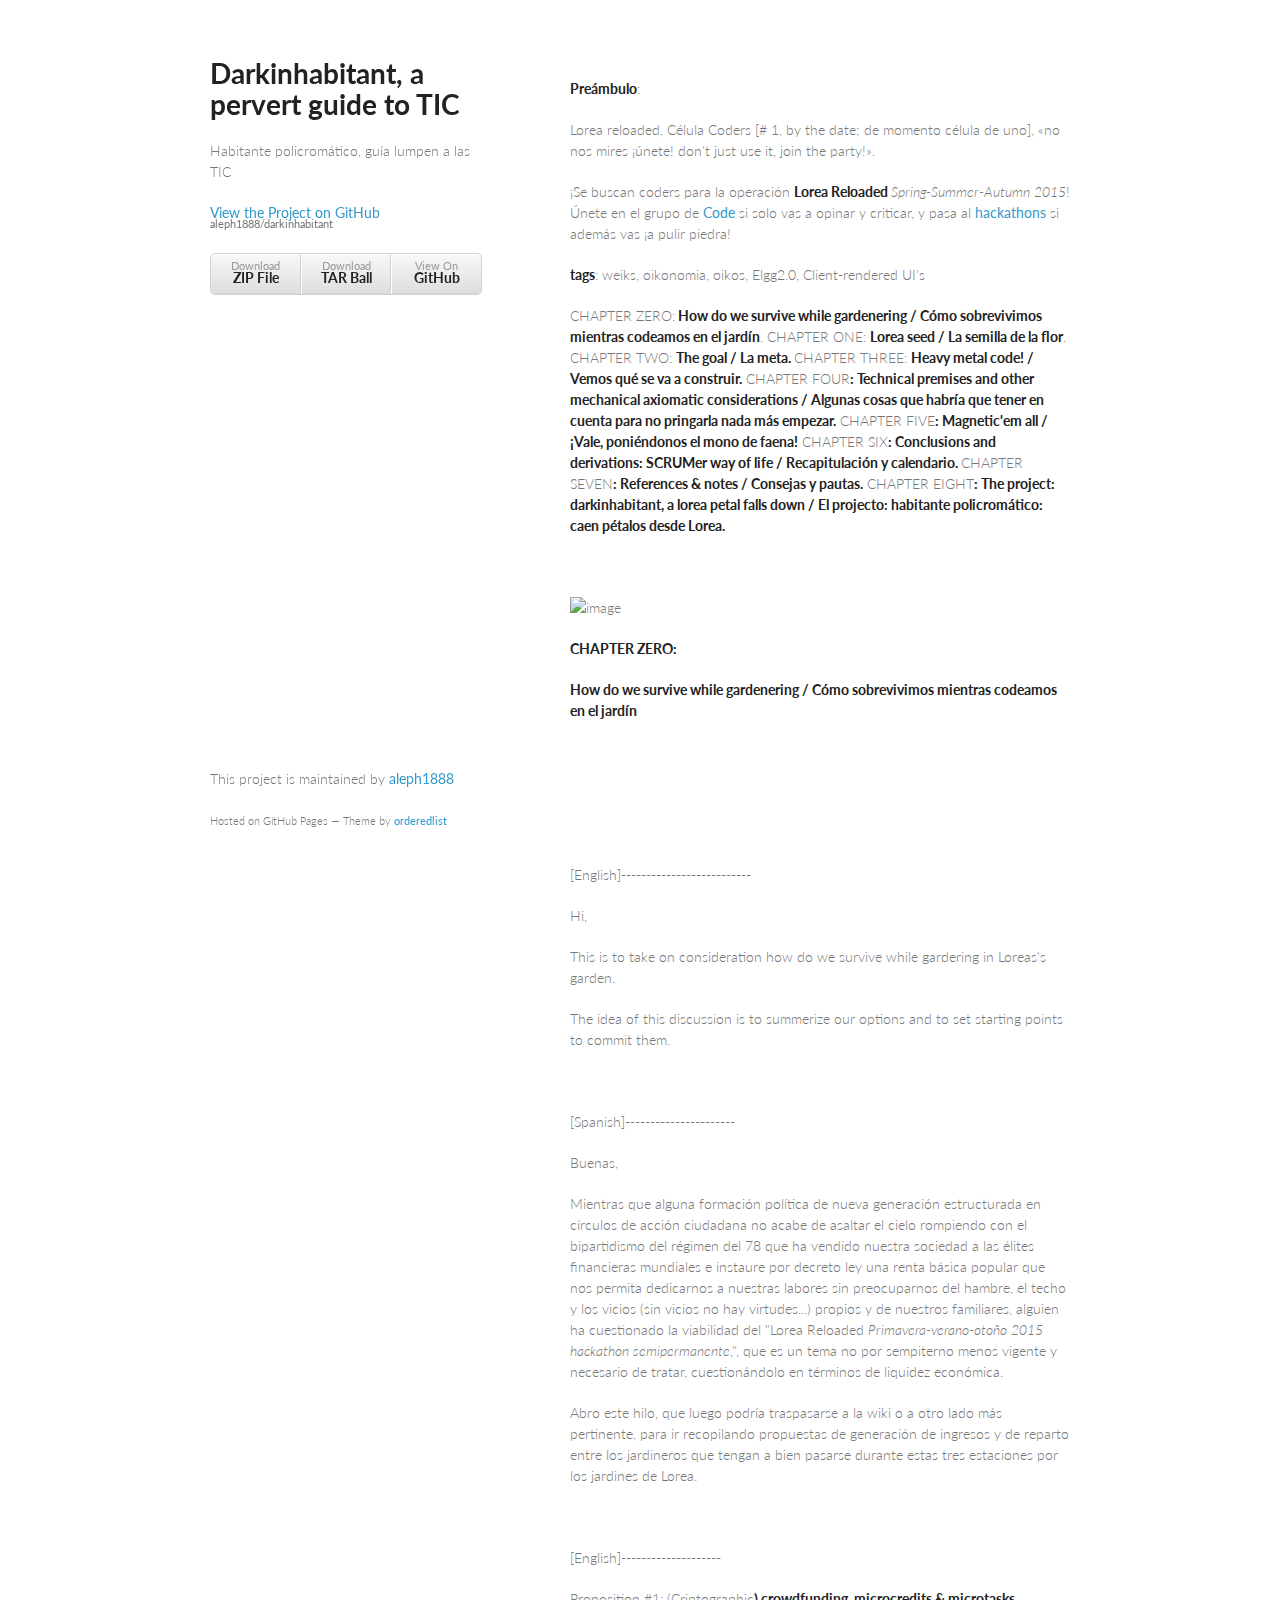
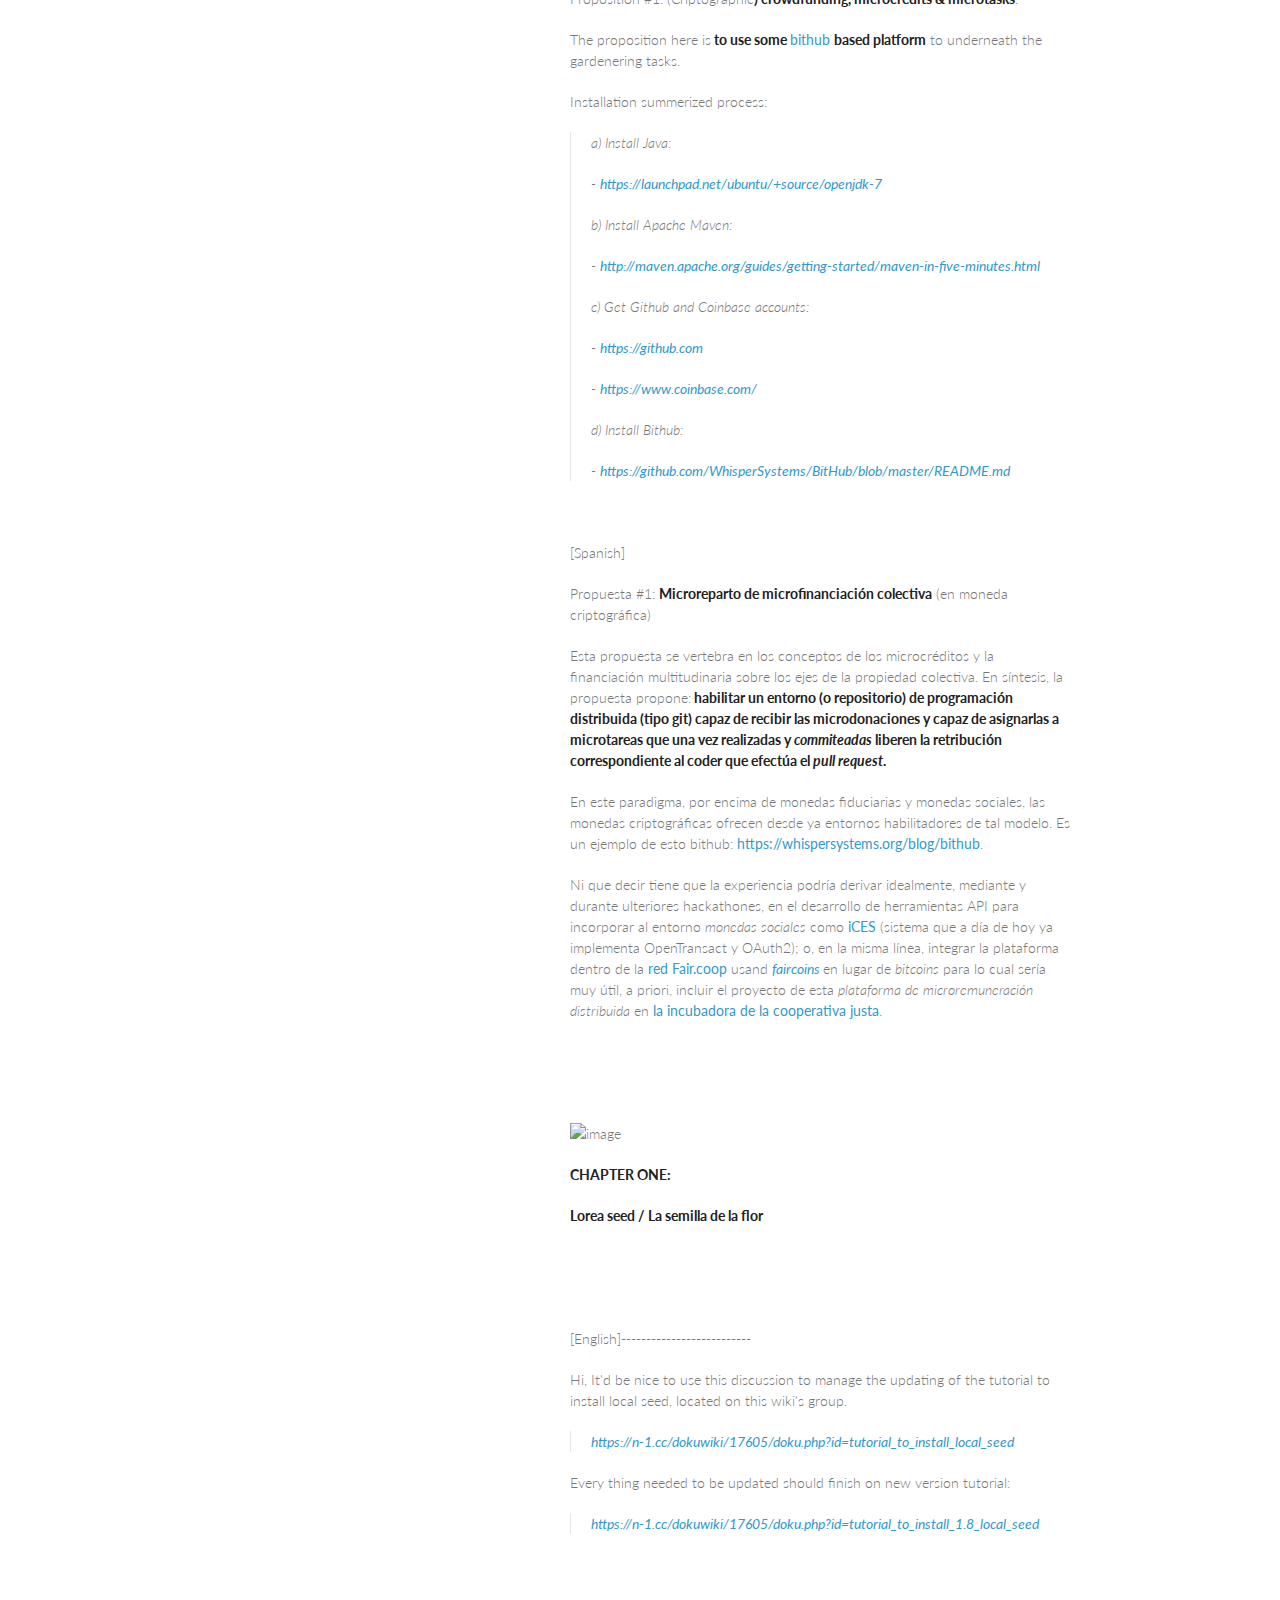
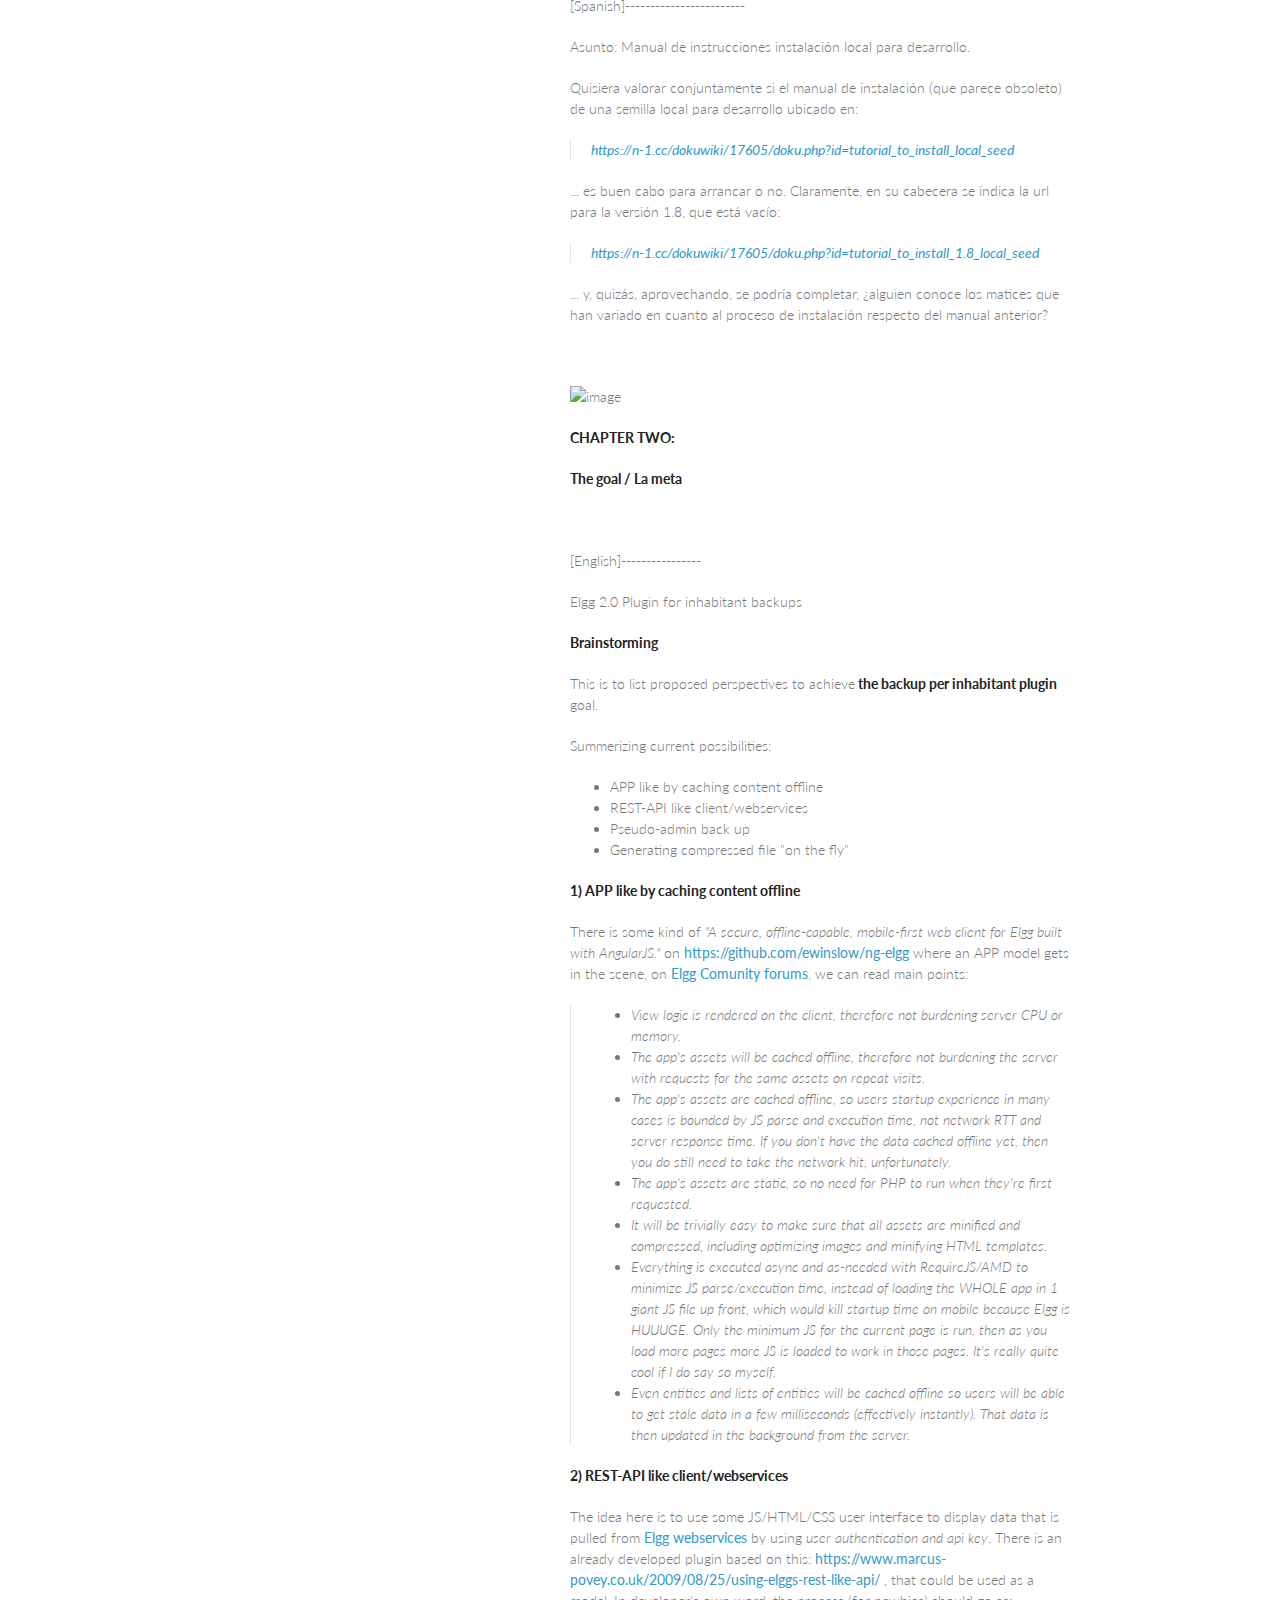
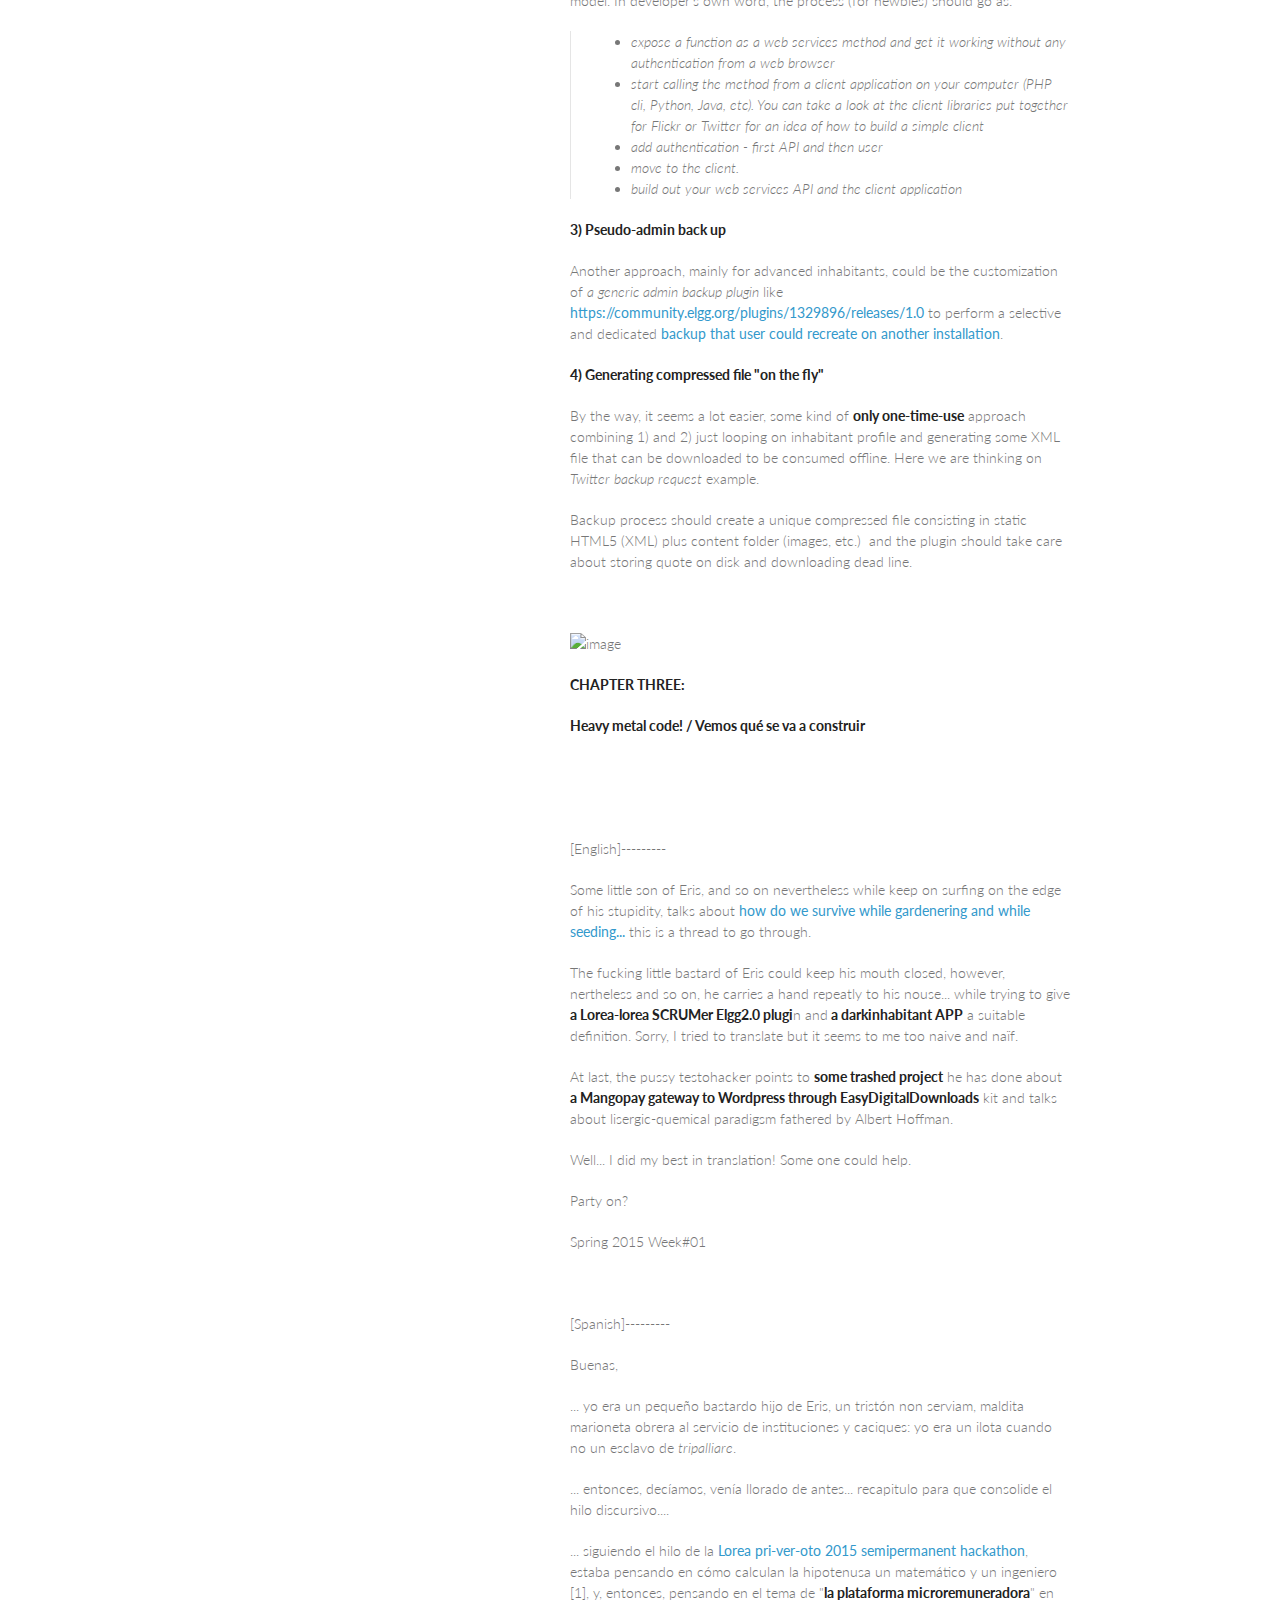
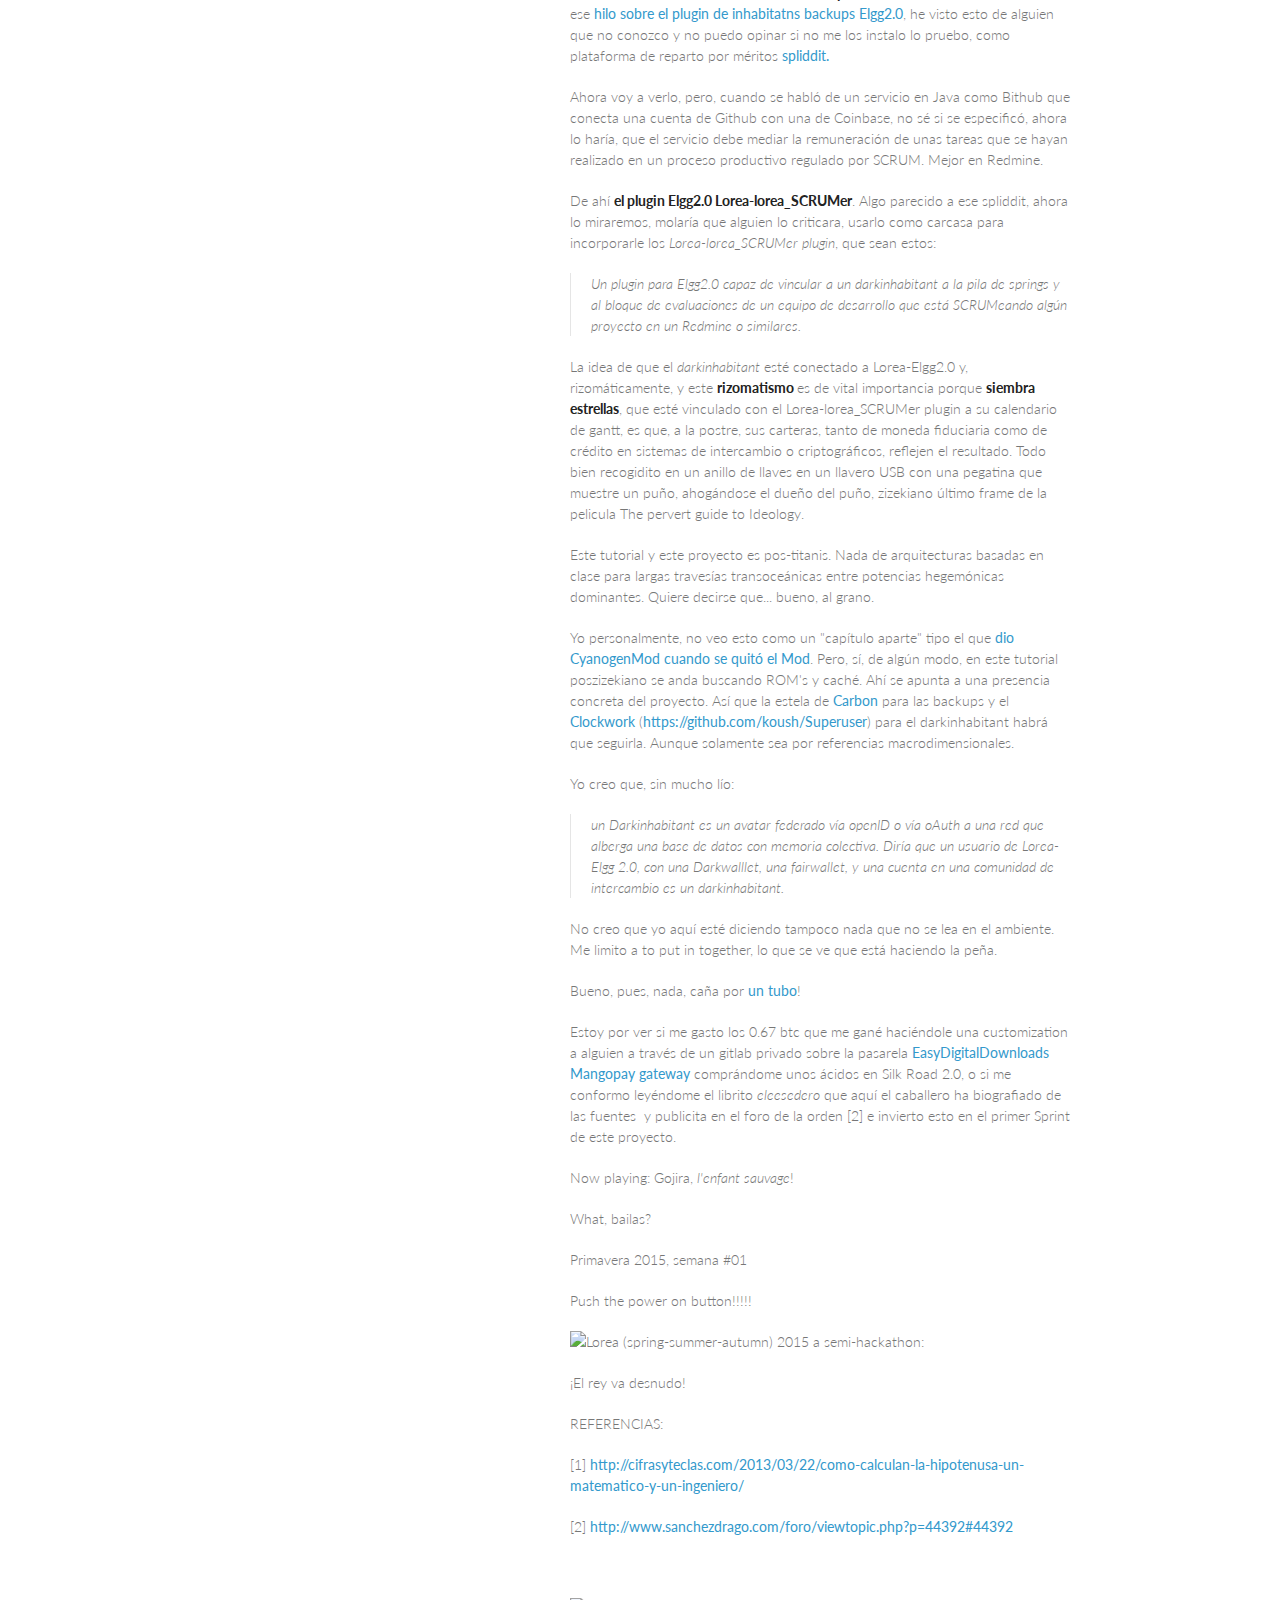
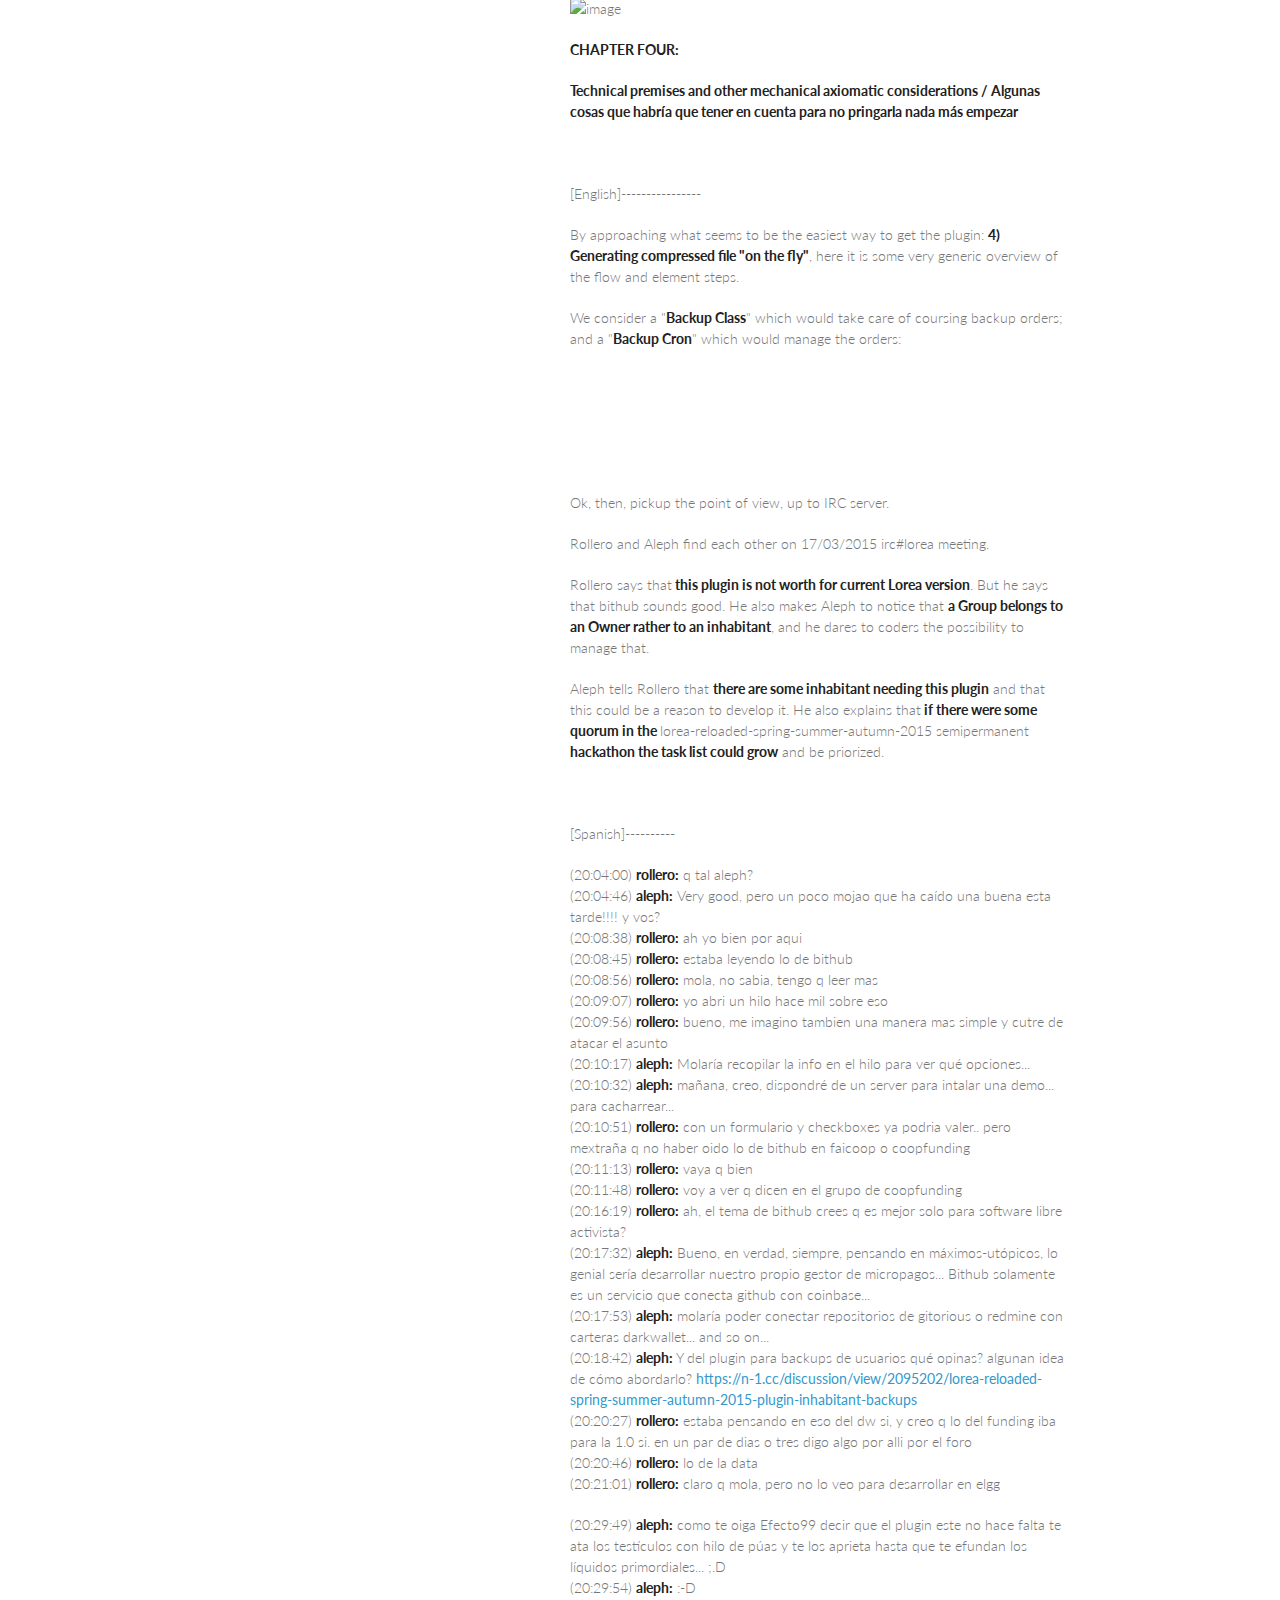
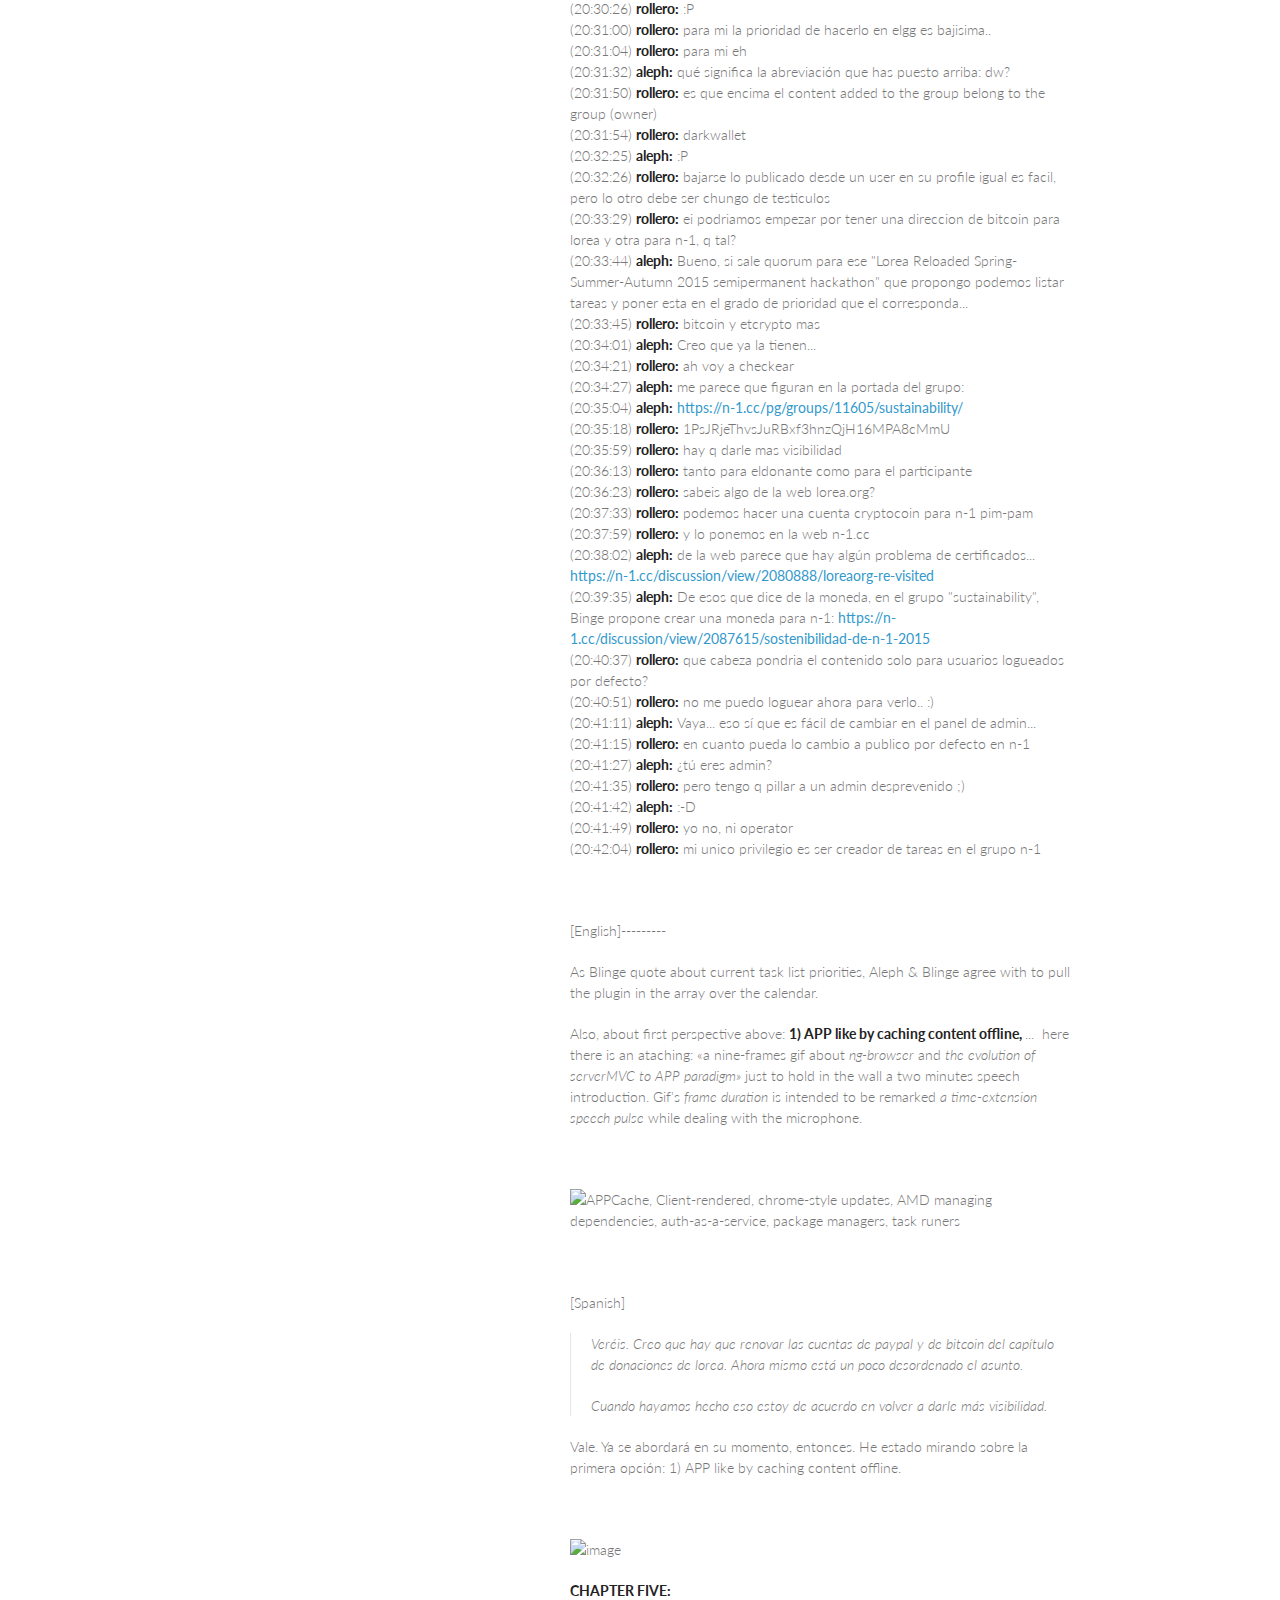
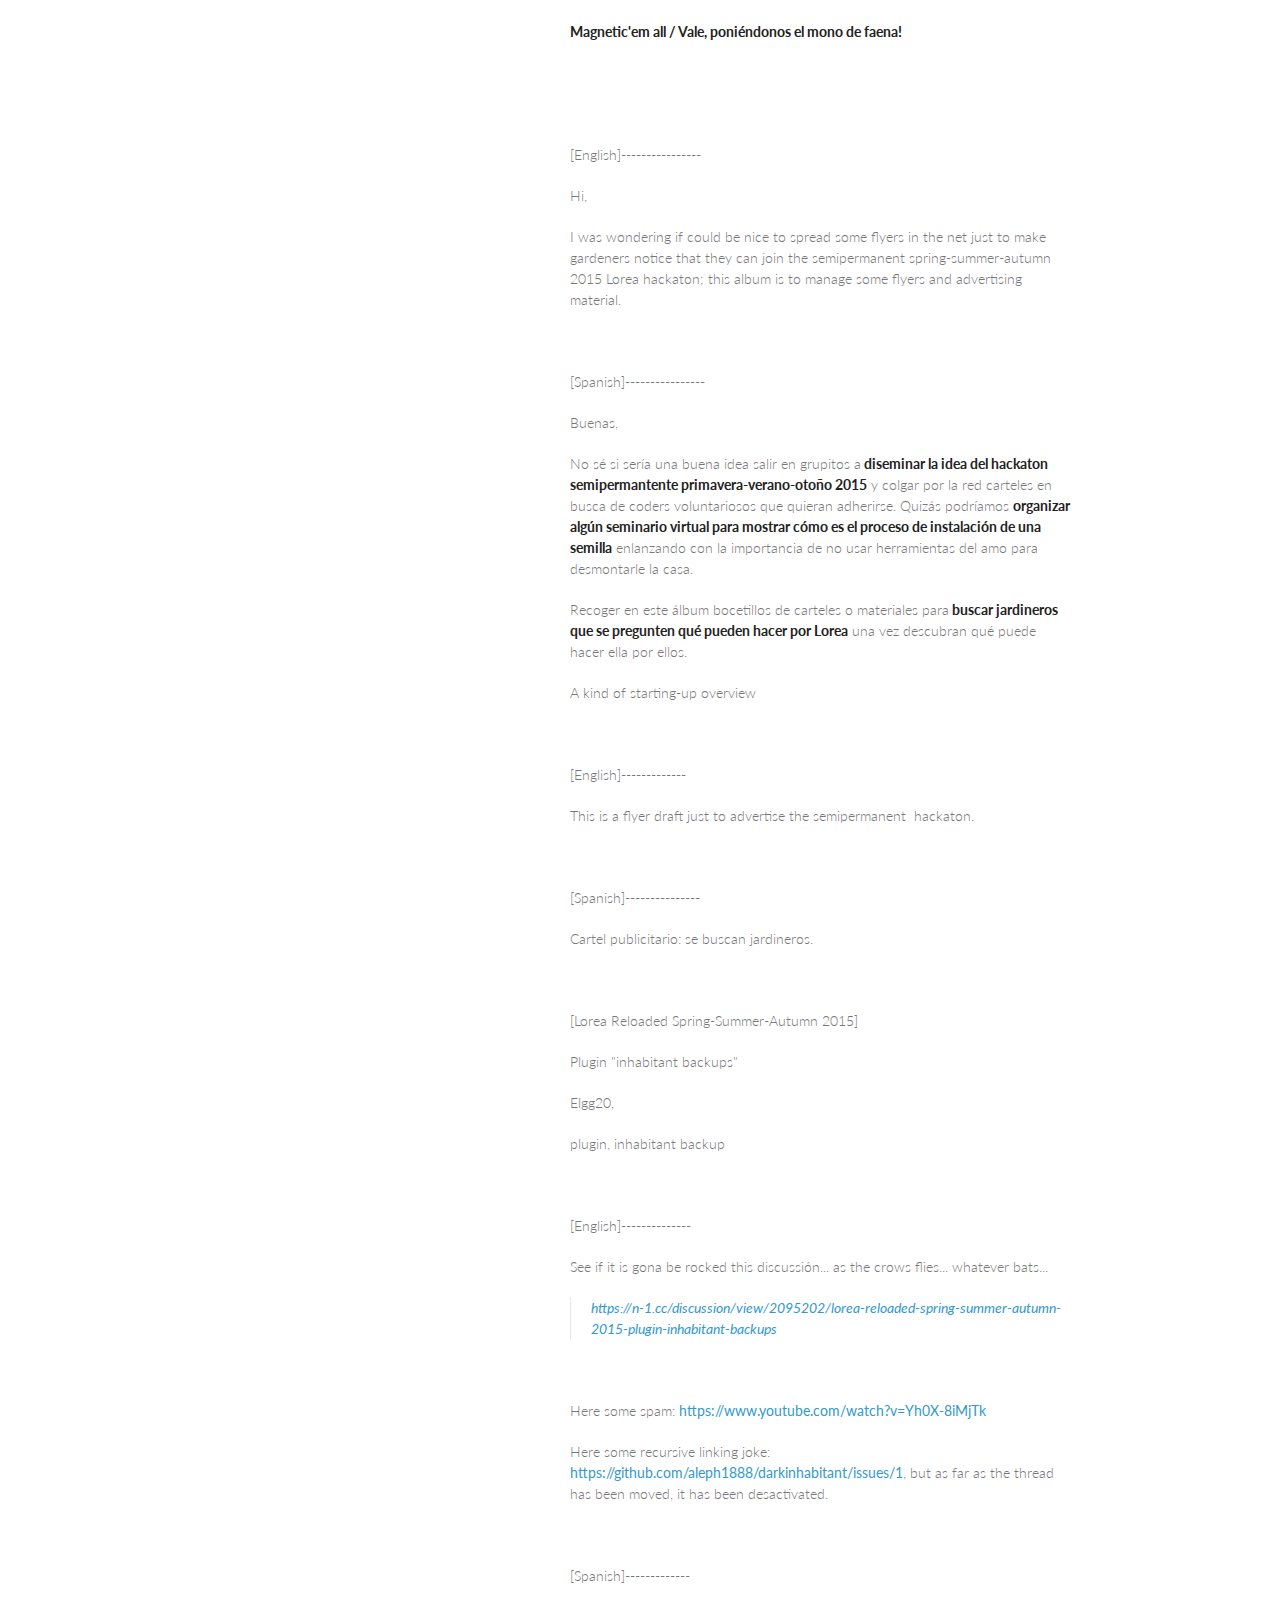
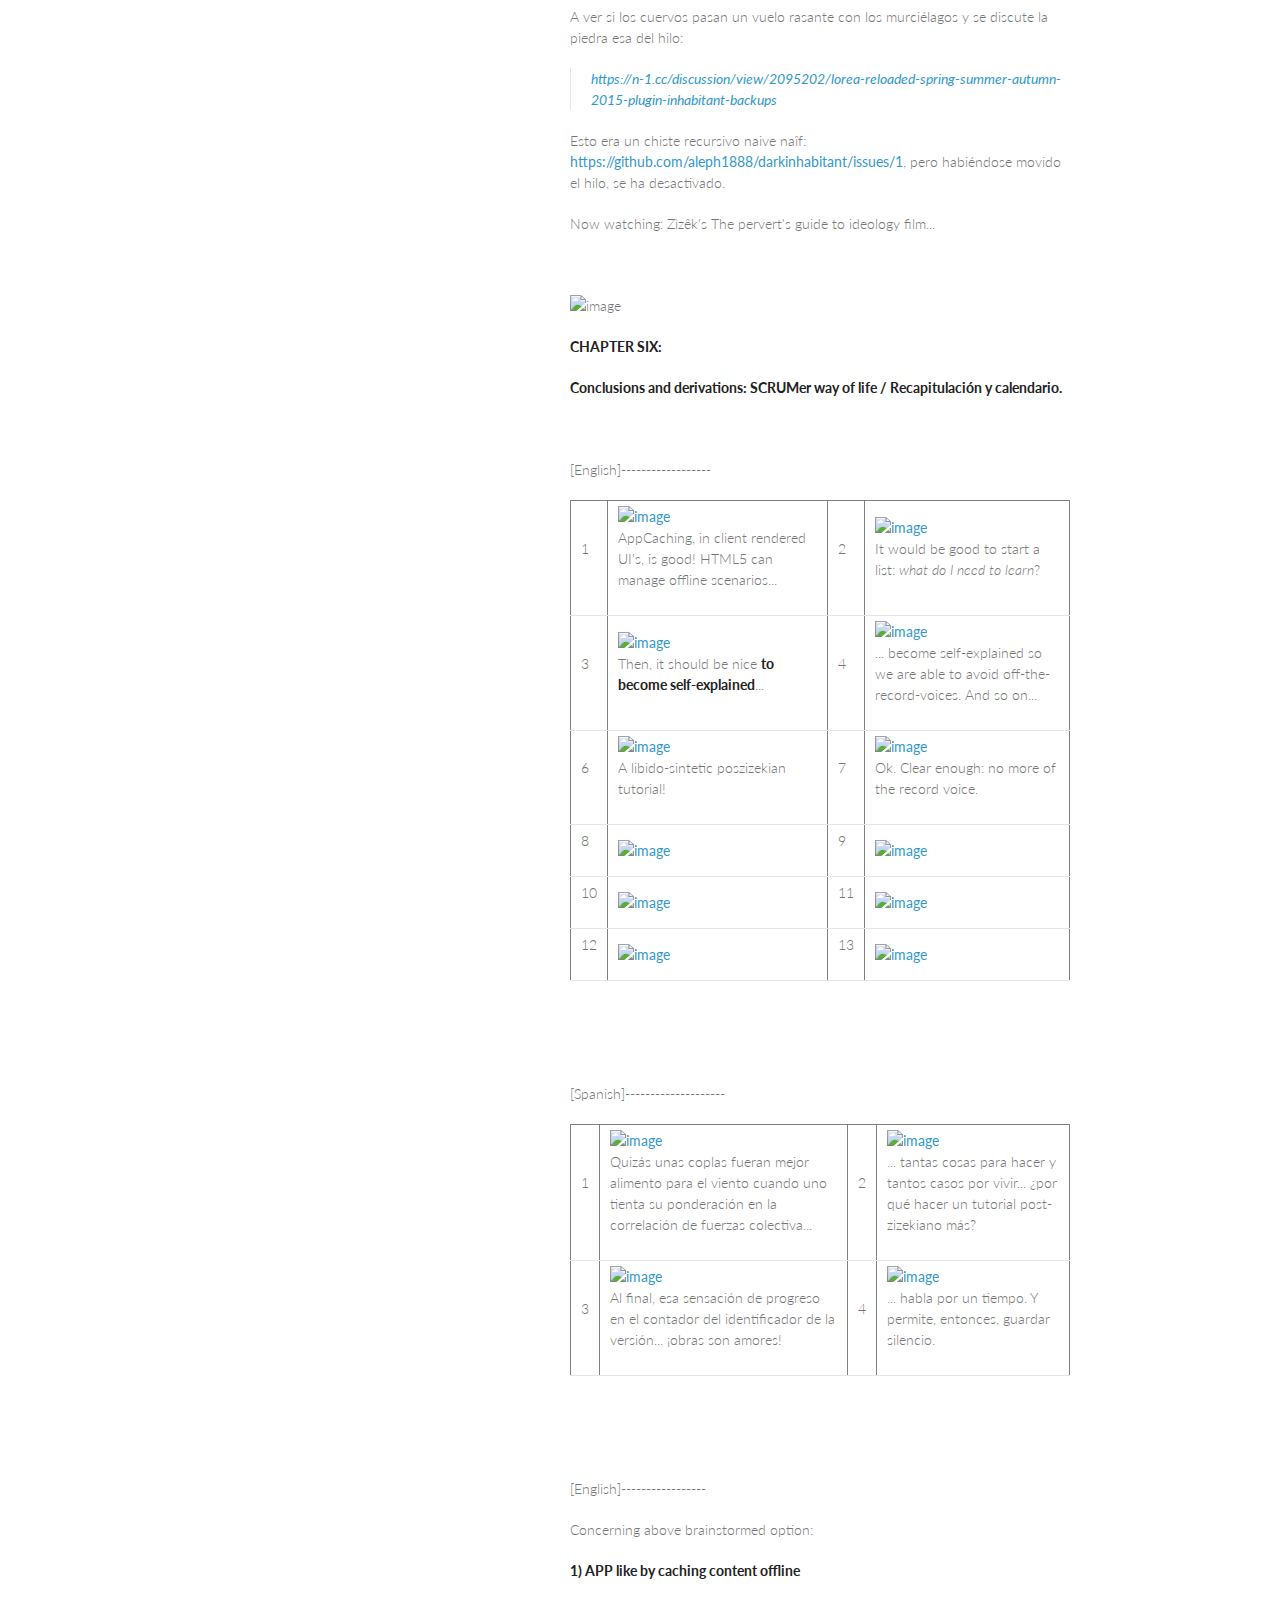
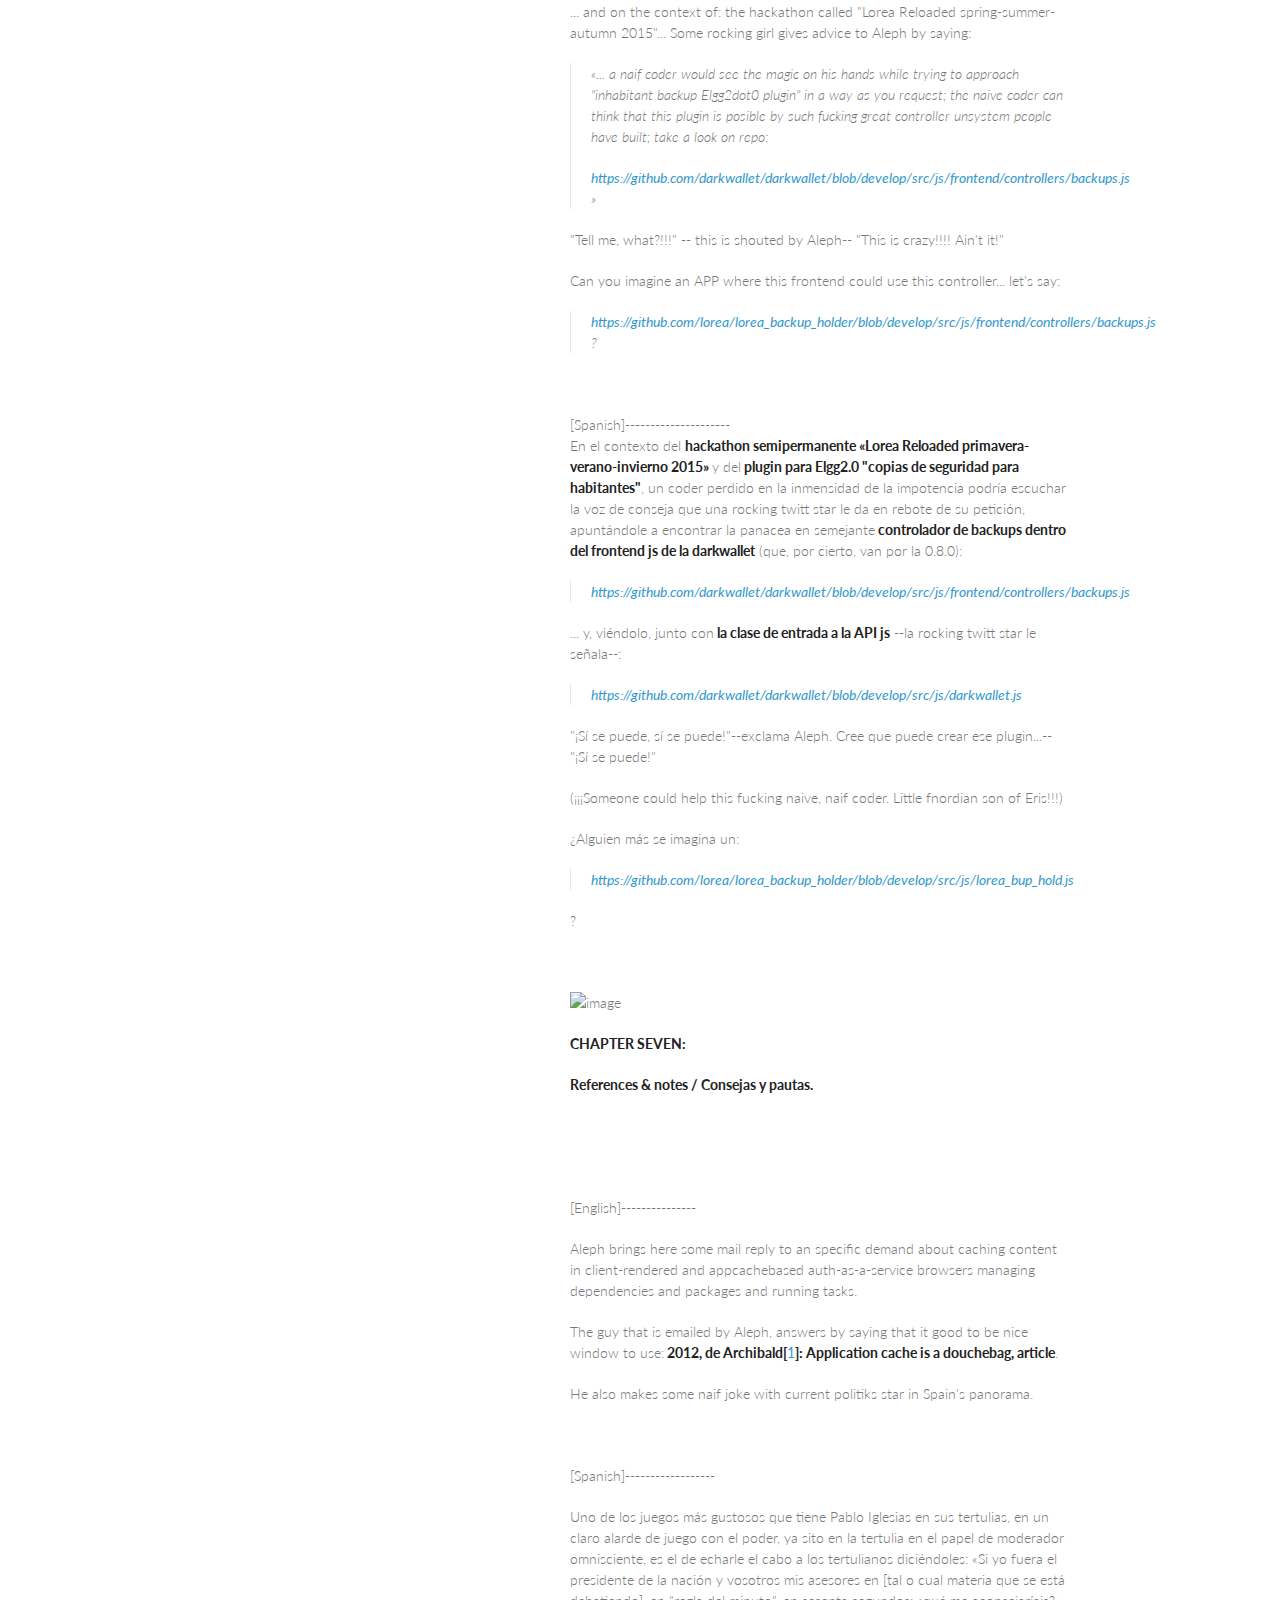
==== index.html @ a3891721 "Create gh-pages branch via GitHub" ====
<!doctype html>
<html>
  <head>
    <meta charset="utf-8">
    <meta http-equiv="X-UA-Compatible" content="chrome=1">
    <title>Darkinhabitant, a pervert guide to TIC by aleph1888</title>

    <link rel="stylesheet" href="stylesheets/styles.css">
    <link rel="stylesheet" href="stylesheets/pygment_trac.css">
    <meta name="viewport" content="width=device-width, initial-scale=1, user-scalable=no">
    <!--[if lt IE 9]>
    <script src="//html5shiv.googlecode.com/svn/trunk/html5.js"></script>
    <![endif]-->
  </head>
  <body>
    <div class="wrapper">
      <header>
        <h1>Darkinhabitant, a pervert guide to TIC</h1>
        <p>Habitante policromático, guía lumpen a las TIC</p>

        <p class="view"><a href="https://github.com/aleph1888/darkinhabitant">View the Project on GitHub <small>aleph1888/darkinhabitant</small></a></p>


        <ul>
          <li><a href="https://github.com/aleph1888/darkinhabitant/zipball/master">Download <strong>ZIP File</strong></a></li>
          <li><a href="https://github.com/aleph1888/darkinhabitant/tarball/master">Download <strong>TAR Ball</strong></a></li>
          <li><a href="https://github.com/aleph1888/darkinhabitant">View On <strong>GitHub</strong></a></li>
        </ul>
      </header>
      <section>
        <p></p>

<p><strong>Preámbulo</strong>:</p>

<p>Lorea reloaded, Célula Coders [# 1, by the date; de momento célula de uno], «no nos mires ¡únete! don't just use it, join the party!».</p>

<p>¡Se buscan coders para la operación <strong>Lorea Reloaded </strong><em>Spring-Summer-Autumn 2015</em>! Únete en el grupo de <a href="https://n-1.cc/g/lorea+code">Code</a> si solo vas a opinar y criticar, y pasa al <a href="https://n-1.cc/discussion/owner/88309">hackathons</a> si además vas ¡a pulir piedra!</p>

<p><strong>tags</strong>: weiks, oikonomia, oikos, Elgg2.0, Client-rendered UI's</p>

<p>CHAPTER ZERO:<strong> How do we survive while gardenering / Cómo sobrevivimos mientras codeamos en el jardín</strong>. CHAPTER ONE: <strong>Lorea seed / La semilla de la flor</strong>. CHAPTER TWO: <strong>The goal / La meta. </strong>CHAPTER THREE: <strong>Heavy metal code! / Vemos qué se va a construir.</strong> CHAPTER FOUR<strong>: </strong> <strong>Technical premises and other mechanical axiomatic considerations / Algunas cosas que habría que tener en cuenta para no pringarla nada más empezar.</strong> CHAPTER FIVE<strong>: </strong> <strong>Magnetic'em all / ¡Vale, poniéndonos el mono de faena!</strong> CHAPTER SIX<strong>: </strong> <strong>Conclusions and derivations: SCRUMer way of life / Recapitulación y calendario. </strong>CHAPTER SEVEN<strong>: </strong> <strong>References &amp; notes / Consejas y pautas.</strong> CHAPTER EIGHT<strong>: </strong> <strong>The project: darkinhabitant, a lorea petal falls down / El projecto: habitante policromático: caen pétalos desde Lorea.</strong></p>

<p> </p>

<p><img alt="image" src="https://eartesania.files.wordpress.com/2014/01/separador.png"><strong> </strong></p>

<p><strong>CHAPTER ZERO: </strong></p>

<p><strong>How do we survive while gardenering / Cómo sobrevivimos mientras codeamos en el jardín</strong></p>

<p> </p>

<p> </p>

<p> </p>

<p>[English]--------------------------</p>

<p>Hi,</p>

<p>This is to take on consideration how do we survive while gardering in Loreas's garden.</p>

<p>The idea of this discussion is to summerize our options and to set starting points to commit them.</p>

<p> </p>

<p>[Spanish]----------------------</p>

<p>Buenas,</p>

<p>Mientras que alguna formación política de nueva generación estructurada en círculos de acción ciudadana no acabe de asaltar el cielo rompiendo con el bipartidismo del régimen del 78 que ha vendido nuestra sociedad a las élites financieras mundiales e instaure por decreto ley una renta básica popular que nos permita dedicarnos a nuestras labores sin preocuparnos del hambre, el techo y los vicios (sin vicios no hay virtudes...) propios y de nuestros familiares, alguien ha cuestionado la viabilidad del "Lorea Reloaded <em>Primavera-verano-otoño 2015 hackathon semipermanente</em>,", que es un tema no por sempiterno menos vigente y necesario de tratar, cuestionándolo en términos de liquidez económica.</p>

<p>Abro este hilo, que luego podría traspasarse a la wiki o a otro lado más pertinente, para ir recopilando propuestas de generación de ingresos y de reparto entre los jardineros que tengan a bien pasarse durante estas tres estaciones por los jardines de Lorea.</p>

<p> </p>

<p>[English]--------------------</p>

<p>Proposition #1: (Criptographic<strong>) crowdfunding, microcredits &amp; microtasks</strong>.</p>

<p>The proposition here is<strong> to use some <a href="https://whispersystems.org/blog/bithub/">bithub </a>based platform</strong> to underneath the gardenering tasks.</p>

<p>Installation summerized process:</p>

<blockquote>
<p>a) Install Java:</p>

<p>- <a href="https://launchpad.net/ubuntu/+source/openjdk-7">https://launchpad.net/ubuntu/+source/openjdk-7</a></p>

<p>b) Install Apache Maven:</p>

<p>- <a href="http://maven.apache.org/guides/getting-started/maven-in-five-minutes.html">http://maven.apache.org/guides/getting-started/maven-in-five-minutes.html</a></p>

<p>c) Get Github and Coinbase accounts:</p>

<p>- <a href="https://github.com">https://github.com</a></p>

<p>- <a href="https://www.coinbase.com/">https://www.coinbase.com/</a></p>

<p>d) Install Bithub:</p>

<p>- <a href="https://github.com/WhisperSystems/BitHub/blob/master/README.md">https://github.com/WhisperSystems/BitHub/blob/master/README.md</a></p>
</blockquote>

<p> </p>

<p>[Spanish]</p>

<p>Propuesta #1: <strong>Microreparto de microfinanciación colectiva</strong> (en moneda criptográfica)</p>

<p>Esta propuesta se vertebra en los conceptos de los microcréditos y la financiación multitudinaria sobre los ejes de la propiedad colectiva. En síntesis, la propuesta propone:<strong> habilitar un entorno (o repositorio) de programación distribuida (tipo git) capaz de recibir las microdonaciones y capaz de asignarlas a microtareas que una vez realizadas y <em>commiteadas </em>liberen la retribución correspondiente al coder que efectúa el <em>pull request</em>.</strong></p>

<p>En este paradigma, por encima de monedas fiduciarias y monedas sociales, las monedas criptográficas ofrecen desde ya entornos habilitadores de tal modelo. Es un ejemplo de esto bithub: <a href="https://whispersystems.org/blog/bithub">https://whispersystems.org/blog/bithub</a>.</p>

<p>Ni que decir tiene que la experiencia podría derivar idealmente, mediante y durante ulteriores hackathones, en el desarrollo de herramientas API para incorporar al entorno <em>monedas sociales</em> como<a href="https://www.integralces.net/?lang=es"> iCES</a> (sistema que a día de hoy ya implementa OpenTransact y OAuth2); o, en la misma línea, integrar la plataforma dentro de la <a href="https://www.fair.coop/fairnetwork">red </a><a href="https://fair.coop/">Fair.coop</a> usand <a href="https://fair.coop/es/faircoop/"><em>faircoins </em></a>en lugar de <em>bitcoins</em> para lo cual sería muy útil, a priori, incluir el proyecto de esta <em>plataforma de microremuneración distribuida</em> en <a href="https://fair.coop/es/fairstarts-una-red-de-incubadoras-para-la-economia-colaborativa-y-la-produccion-p2p/">la incubadora de la cooperativa justa</a>.</p>

<p> </p>

<p> </p>

<p><img alt="image" src="https://eartesania.files.wordpress.com/2014/01/separador.png"><strong> </strong></p>

<p><strong>CHAPTER ONE: </strong></p>

<p><strong>Lorea seed / La semilla de la flor</strong></p>

<p> </p>

<p> </p>

<p>[English]--------------------------</p>

<p>Hi, It'd be nice to use this discussion to manage the updating of the tutorial to install local seed, located on this wiki's group.</p>

<blockquote>
<p><a href="https://n-1.cc/dokuwiki/17605/doku.php?id=tutorial_to_install_local_seed">https://n-1.cc/dokuwiki/17605/doku.php?id=tutorial_to_install_local_seed</a></p>
</blockquote>

<p>Every thing needed to be updated should finish on new version tutorial:</p>

<blockquote>
<p><a href="https://n-1.cc/dokuwiki/17605/doku.php?id=tutorial_to_install_1.8_local_seed">https://n-1.cc/dokuwiki/17605/doku.php?id=tutorial_to_install_1.8_local_seed</a></p>
</blockquote>

<p> </p>

<p>[Spanish]------------------------</p>

<p>Asunto: Manual de instrucciones instalación local para desarrollo.</p>

<p>Quisiera valorar conjuntamente si el manual de instalación (que parece obsoleto) de una semilla local para desarrollo ubicado en:</p>

<blockquote>
<p><a href="https://n-1.cc/dokuwiki/17605/doku.php?id=tutorial_to_install_local_seed">https://n-1.cc/dokuwiki/17605/doku.php?id=tutorial_to_install_local_seed</a></p>
</blockquote>

<p>... es buen cabo para arrancar o no. Claramente, en su cabecera se indica la url para la versión 1.8, que está vacío:</p>

<blockquote>
<p><a href="https://n-1.cc/dokuwiki/17605/doku.php?id=tutorial_to_install_1.8_local_seed">https://n-1.cc/dokuwiki/17605/doku.php?id=tutorial_to_install_1.8_local_seed</a></p>
</blockquote>

<p>... y, quizás, aprovechando, se podría completar, ¿alguien conoce los matices que han variado en cuanto al proceso de instalación respecto del manual anterior?</p>

<p> </p>

<p><img alt="image" src="https://eartesania.files.wordpress.com/2014/01/separador.png"></p>

<p><strong>CHAPTER TWO: </strong></p>

<p><strong>The goal / La meta</strong></p>

<p> </p>

<p>[English]----------------</p>

<p>Elgg 2.0 Plugin for inhabitant backups</p>

<p><strong>Brainstorming</strong></p>

<p>This is to list proposed perspectives to achieve<strong> the backup per inhabitant plugin </strong>goal.</p>

<p>Summerizing current possibilities:</p>

<ul>
    <li>APP like by caching content offline</li>
    <li>REST-API like client/webservices</li>
    <li>Pseudo-admin back up</li>
    <li>Generating compressed file "on the fly"</li>
</ul>

<p><strong>1) APP like by caching content offline</strong></p>

<p>There is some kind of<em> "A secure, offline-capable, mobile-first web client for Elgg built with AngularJS."</em> on <a href="https://github.com/ewinslow/ng-elgg">https://github.com/ewinslow/ng-elgg</a> where an APP model gets in the scene, on<a href="https://community.elgg.org/discussion/view/1579767/evan-winslow-great-thinking-about-the-elgg-20-consider-reading-it?offset=10"> Elgg Comunity forums</a>, we can read main points:</p>

<blockquote>
<ul>
    <li>View logic is rendered on the client, therefore not burdening server CPU or memory.</li>
    <li>The app's assets will be cached offline, therefore not burdening the server with requests for the same assets on repeat visits.</li>
    <li>The app's assets are cached offline, so users startup experience in many cases is bounded by JS parse and execution time, not network RTT and server response time. If you don't have the data cached offline yet, then you do still need to take the network hit, unfortunately.</li>
    <li>The app's assets are static, so no need for PHP to run when they're first requested.</li>
    <li>It will be trivially easy to make sure that all assets are minified and compressed, including optimizing images and minifying HTML templates.</li>
    <li>Everything is executed async and as-needed with RequireJS/AMD to minimize JS parse/execution time, instead of loading the WHOLE app in 1 giant JS file up front, which would kill startup time on mobile because Elgg is HUUUGE. Only the minimum JS for the current page is run, then as you load more pages more JS is loaded to work in those pages. It's really quite cool if I do say so myself.</li>
    <li>Even entities and lists of entities will be cached offline so users will be able to get stale data in a few milliseconds (effectively instantly). That data is then updated in the background from the server.</li>
</ul>
</blockquote>

<p><strong>2) REST-API like client/webservices</strong></p>

<p>The idea here is to use some JS/HTML/CSS user interface to display data that is pulled from <a href="http://docs.elgg.org/wiki/Web_Services">Elgg webservices</a> by using <em>user authentication and api key</em>. There is an already developed plugin based on this: <a href="https://www.marcus-povey.co.uk/2009/08/25/using-elggs-rest-like-api/">https://www.marcus-povey.co.uk/2009/08/25/using-elggs-rest-like-api/</a> , that could be used as a model. In developer's own word, the process (for newbies) should go as:</p>

<blockquote>
<ul>
    <li>expose a function as a web services method and get it working without any authentication from a web browser</li>
    <li>start calling the method from a client application on your computer (PHP cli, Python, Java, etc). You can take a look at the client libraries put together for Flickr or Twitter for an idea of how to build a simple client</li>
    <li>add authentication - first API and then user</li>
    <li>move to the client.</li>
    <li>build out your web services API and the client application</li>
</ul>
</blockquote>

<p><strong>3) Pseudo-admin back up</strong></p>

<p>Another approach, mainly for advanced inhabitants, could be the customization of <em>a generic admin backup plugin</em> like<a href="http://https://community.elgg.org/plugins/1329896/releases/1.0"> </a><a href="https://community.elgg.org/plugins/1329896/releases/1.0">https://community.elgg.org/plugins/1329896/releases/1.0</a> to perform a selective and dedicated<a href="http://learn.elgg.org/en/stable/admin/backup-restore.html"> backup that user could recreate on another installation</a>.</p>

<p><strong>4) Generating compressed file "on the fly"</strong></p>

<p>By the way, it seems a lot easier, some kind of <strong>only one-time-use</strong> approach combining 1) and 2) just looping on inhabitant profile and generating some XML file that can be downloaded to be consumed offline. Here we are thinking on <em>Twitter backup request</em> example.</p>

<p>Backup process should create a unique compressed file consisting in static HTML5 (XML) plus content folder (images, etc.)  and the plugin should take care about storing quote on disk and downloading dead line.</p>

<p> </p>

<p><img alt="image" src="https://eartesania.files.wordpress.com/2014/01/separador.png"><strong> </strong></p>

<p><strong>CHAPTER THREE: </strong></p>

<p><strong>Heavy metal code! / Vemos qué se va a construir</strong></p>

<p> </p>

<p> </p>

<p>[English]---------</p>

<p>Some little son of Eris, and so on nevertheless while keep on surfing on the edge of his stupidity, talks about <a href="https://n-1.cc/discussion/view/2095287/lorea-reloaded-spring-summer-autumn-2015-how-do-we-survive-while-gardenering-como-sobrevivimos-mientras-codeamos-en-el-jardin">how do we survive while gardenering and while seeding...</a> this is a thread to go through.</p>

<p>The fucking little bastard of Eris could keep his mouth closed, however, nertheless and so on, he carries a hand repeatly to his nouse... while trying to give <strong>a Lorea-lorea SCRUMer Elgg2.0 plugi</strong>n and<strong> a darkinhabitant APP</strong> a suitable definition. Sorry, I tried to translate but it seems to me too naive and naïf.</p>

<p>At last, the pussy testohacker points to <strong>some trashed project</strong> he has done about <strong>a Mangopay gateway to Wordpress through EasyDigitalDownloads</strong> kit and talks about lisergic-quemical paradigsm fathered by Albert Hoffman.</p>

<p>Well... I did my best in translation! Some one could help.</p>

<p>Party on?</p>

<p>Spring 2015 Week#01</p>

<p> </p>

<p>[Spanish]---------</p>

<p>Buenas,</p>

<p>... yo era un pequeño bastardo hijo de Eris, un tristón non serviam, maldita marioneta obrera al servicio de instituciones y caciques: yo era un ilota cuando no un esclavo de <em>tripalliare</em>.</p>

<p>... entonces, decíamos, venía llorado de antes... recapitulo para que consolide el hilo discursivo....</p>

<p>... siguiendo el hilo de la <a href="https://n-1.cc/blog/view/2095213/lorea-reloaded-spring-summer-autumn-2015">Lorea pri-ver-oto 2015 semipermanent hackathon</a>, estaba pensando en cómo calculan la hipotenusa un matemático y un ingeniero [1], y, entonces, pensando en el tema de "<strong>la plataforma microremuneradora</strong>" en ese <a href="https://n-1.cc/discussion/view/2095202/lorea-reloaded-spring-summer-autumn-2015-plugin-inhabitant-backups">hilo sobre el plugin de inhabitatns backups Elgg2.0</a>, he visto esto de alguien que no conozco y no puedo opinar si no me los instalo lo pruebo, como plataforma de reparto por méritos <a href="http://www.spliddit.org/apps/credit">spliddit.</a></p>

<p>Ahora voy a verlo, pero, cuando se habló de un servicio en Java como Bithub que conecta una cuenta de Github con una de Coinbase, no sé si se especificó, ahora lo haría, que el servicio debe mediar la remuneración de unas tareas que se hayan realizado en un proceso productivo regulado por SCRUM. Mejor en Redmine.</p>

<p>De ahí <strong>el plugin Elgg2.0 Lorea-lorea_SCRUMer</strong>. Algo parecido a ese spliddit, ahora lo miraremos, molaría que alguien lo criticara, usarlo como carcasa para incorporarle los<em> Lorea-lorea_SCRUMer plugin</em>, que sean estos:</p>

<blockquote>
<p>Un plugin para Elgg2.0 capaz de vincular a un darkinhabitant a la pila de springs y al bloque de evaluaciones de un equipo de desarrollo que está SCRUMeando algún proyecto en un Redmine o similares.</p>
</blockquote>

<p>La idea de que el <em>darkinhabitant </em>esté conectado a Lorea-Elgg2.0 y, rizomáticamente, y este <strong>rizomatismo </strong>es de vital importancia porque <strong>siembra estrellas</strong>, que esté vinculado con el Lorea-lorea_SCRUMer plugin a su calendario de gantt, es que, a la postre, sus carteras, tanto de moneda fiduciaria como de crédito en sistemas de intercambio o criptográficos, reflejen el resultado. Todo bien recogidito en un anillo de llaves en un llavero USB con una pegatina que muestre un puño, ahogándose el dueño del puño, zizekiano último frame de la pelicula The pervert guide to Ideology.</p>

<p>Este tutorial y este proyecto es pos-titanis. Nada de arquitecturas basadas en clase para largas travesías transoceánicas entre potencias hegemónicas dominantes. Quiere decirse que... bueno, al grano.</p>

<p>Yo personalmente, no veo esto como un "capítulo aparte" tipo el que <a href="http://www.cyanogenmod.org/blog/a_new_chapter">dio CyanogenMod cuando se quitó el Mod</a>. Pero, sí, de algún modo, en este tutorial poszizekiano se anda buscando ROM's y caché. Ahí se apunta a una presencia concreta del proyecto. Así que la estela de <a href="http://www.xatakandroid.com/productividad-herramientas/carbon-te-permite-hacer-copias-de-seguridad-de-tus-aplicaciones-y-datos-en-android-sin-ser-root">Carbon</a> para las backups y el <a href="http://www.xatakandroid.com/productividad-herramientas/clockworkmod-superuser-ya-disponible-en-google-play">Clockwork </a>(<a href="https://github.com/koush/Superuser">https://github.com/koush/Superuser</a>) para el darkinhabitant habrá que seguirla. Aunque solamente sea por referencias macrodimensionales.</p>

<p>Yo creo que, sin mucho lío:</p>

<blockquote>
<p>un <em>Darkinhabitant </em>es un avatar federado vía openID o vía oAuth a una red que alberga una base de datos con memoria colectiva. Diría que un usuario de Lorea-Elgg 2.0, con una Darkwalllet, una fairwallet, y una cuenta en una comunidad de intercambio es un darkinhabitant.</p>
</blockquote>

<p>No creo que yo aquí esté diciendo tampoco nada que no se lea en el ambiente. Me limito a to put in together, lo que se ve que está haciendo la peña.</p>

<p>Bueno, pues, nada, caña por<a href="https://github.com/aleph1888/torsocks"> un tubo</a>!</p>

<p>Estoy por ver si me gasto los 0.67 btc que me gané haciéndole una customization a alguien a través de un gitlab privado sobre la pasarela <a href="https://github.com/aleph1888/mangopay_edd_plugin_web">EasyDigitalDownloads Mangopay gateway</a> comprándome unos ácidos en Silk Road 2.0, o si me conformo leyéndome el librito <em>eleesedero </em>que aquí el caballero ha biografiado de las fuentes  y publicita en el foro de la orden [2] e invierto esto en el primer Sprint de este proyecto.</p>

<p>Now playing: Gojira, <em>l'enfant sauvage</em>!</p>

<p>What, bailas?</p>

<p>Primavera 2015, semana #01</p>

<p>Push the power on button!!!!!</p>

<p><img alt="Lorea (spring-summer-autumn) 2015 a semi-hackathon:" src="https://raw.githubusercontent.com/aleph1888/darkinhabitant/develop/img/darkhabitant.png"></p>

<p>¡El rey va desnudo!</p>

<p>REFERENCIAS:</p>

<p>[1] <a href="http://cifrasyteclas.com/2013/03/22/como-calculan-la-hipotenusa-un-matematico-y-un-ingeniero/">http://cifrasyteclas.com/2013/03/22/como-calculan-la-hipotenusa-un-matematico-y-un-ingeniero/</a></p>

<p>[2] <a href="http://www.sanchezdrago.com/foro/viewtopic.php?p=44392#44392">http://www.sanchezdrago.com/foro/viewtopic.php?p=44392#44392</a></p>

<p> </p>

<p><img alt="image" src="https://eartesania.files.wordpress.com/2014/01/separador.png"><strong> </strong></p>

<p><strong>CHAPTER FOUR: </strong></p>

<p><strong>Technical premises and other mechanical axiomatic considerations / Algunas cosas que habría que tener en cuenta para no pringarla nada más empezar</strong></p>

<p> </p>

<p>[English]----------------</p>

<p>By approaching what seems to be the easiest way to get the plugin: <strong>4) Generating compressed file "on the fly"</strong>, here it is some very generic overview of the flow and element steps.</p>

<p>We consider a "<strong>Backup Class</strong>" which would take care of coursing backup orders; and a "<strong>Backup Cron</strong>" which would manage the orders:</p>

<p> </p>

<p><img alt="" src="https://lakurrealidad.files.wordpress.com/2015/03/backup-plugin.png"></p>

<p> </p>

<p>Ok, then, pickup the point of view, up to IRC server.</p>

<p>Rollero and Aleph find each other on 17/03/2015 irc#lorea meeting.</p>

<p>Rollero says that<strong> this plugin is not worth for current Lorea version</strong>. But he says that bithub sounds good. He also makes Aleph to notice that <strong>a Group belongs to an Owner rather to an inhabitant</strong>, and he dares to coders the possibility to manage that.</p>

<p>Aleph tells Rollero that <strong>there are some inhabitant needing this plugin</strong> and that this could be a reason to develop it. He also explains that<strong> if there were some quorum in the </strong>lorea-reloaded-spring-summer-autumn-2015 semipermanent <strong>hackathon the task list could grow</strong> and be priorized.</p>

<p> </p>

<p>[Spanish]----------</p>

<p>(20:04:00) <strong>rollero:</strong> q tal aleph?<br>
(20:04:46) <strong>aleph:</strong> Very good, pero un poco mojao que ha caído una buena esta tarde!!!! y vos?<br>
(20:08:38) <strong>rollero:</strong> ah yo bien por aqui<br>
(20:08:45) <strong>rollero:</strong> estaba leyendo lo de bithub<br>
(20:08:56) <strong>rollero:</strong> mola, no sabia, tengo q leer mas<br>
(20:09:07) <strong>rollero:</strong> yo abri un hilo hace mil sobre eso<br>
(20:09:56) <strong>rollero:</strong> bueno, me imagino tambien una manera mas simple y cutre de atacar el asunto<br>
(20:10:17) <strong>aleph:</strong> Molaría recopilar la info en el hilo para ver qué opciones...<br>
(20:10:32) <strong>aleph:</strong> mañana, creo, dispondré de un server para intalar una demo... para cacharrear...<br>
(20:10:51) <strong>rollero:</strong> con un formulario y checkboxes ya podria valer.. pero mextraña q no haber oido lo de bithub en faicoop o coopfunding<br>
(20:11:13) <strong>rollero:</strong> vaya q bien<br>
(20:11:48) <strong>rollero:</strong> voy a ver q dicen en el grupo de coopfunding<br>
(20:16:19) <strong>rollero:</strong> ah, el tema de bithub crees q es mejor solo para software libre activista?<br>
(20:17:32) <strong>aleph:</strong> Bueno, en verdad, siempre, pensando en máximos-utópicos, lo genial sería desarrollar nuestro propio gestor de micropagos... Bithub solamente es un servicio que conecta github con coinbase...<br>
(20:17:53) <strong>aleph:</strong> molaría poder conectar repositorios de gitorious o redmine con carteras darkwallet... and so on...<br>
(20:18:42) <strong>aleph:</strong> Y del plugin para backups de usuarios qué opinas? algunan idea de cómo abordarlo? <a href="https://n-1.cc/discussion/view/2095202/lorea-reloaded-spring-summer-autumn-2015-plugin-inhabitant-backups">https://n-1.cc/discussion/view/2095202/lorea-reloaded-spring-summer-autumn-2015-plugin-inhabitant-backups</a><br>
(20:20:27) <strong>rollero:</strong> estaba pensando en eso del dw si, y creo q lo del funding iba para la 1.0 si. en un par de dias o tres digo algo por alli por el foro<br>
(20:20:46) <strong>rollero:</strong> lo de la data<br>
(20:21:01) <strong>rollero:</strong> claro q mola, pero no lo veo para desarrollar en elgg</p>

<p>(20:29:49) <strong>aleph:</strong> como te oiga Efecto99 decir que el plugin este no hace falta te ata los testículos con hilo de púas y te los aprieta hasta que te efundan los líquidos primordiales... ;.D<br>
(20:29:54) <strong>aleph:</strong> :-D<br>
(20:30:26) <strong>rollero:</strong> :P<br>
(20:31:00) <strong>rollero:</strong> para mi la prioridad de hacerlo en elgg es bajisima..<br>
(20:31:04) <strong>rollero:</strong> para mi eh<br>
(20:31:32) <strong>aleph:</strong> qué significa la abreviación que has puesto arriba: dw?<br>
(20:31:50) <strong>rollero:</strong> es que encima el content added to the group belong to the group (owner)<br>
(20:31:54) <strong>rollero:</strong> darkwallet<br>
(20:32:25) <strong>aleph:</strong> :P<br>
(20:32:26) <strong>rollero:</strong> bajarse lo publicado desde un user en su profile igual es facil, pero lo otro debe ser chungo de testiculos<br>
(20:33:29) <strong>rollero:</strong> ei podriamos empezar por tener una direccion de bitcoin para lorea y otra para n-1, q tal?<br>
(20:33:44) <strong>aleph:</strong> Bueno, si sale quorum para ese "Lorea Reloaded Spring-Summer-Autumn 2015 semipermanent hackathon" que propongo podemos listar tareas y poner esta en el grado de prioridad que el corresponda...<br>
(20:33:45) <strong>rollero:</strong> bitcoin y etcrypto mas<br>
(20:34:01) <strong>aleph:</strong> Creo que ya la tienen...<br>
(20:34:21) <strong>rollero:</strong> ah voy a checkear<br>
(20:34:27) <strong>aleph:</strong> me parece que figuran en la portada del grupo:<br>
(20:35:04) <strong>aleph:</strong> <a href="https://n-1.cc/pg/groups/11605/sustainability/">https://n-1.cc/pg/groups/11605/sustainability/</a><br>
(20:35:18) <strong>rollero:</strong> 1PsJRjeThvsJuRBxf3hnzQjH16MPA8cMmU<br>
(20:35:59) <strong>rollero:</strong> hay q darle mas visibilidad<br>
(20:36:13) <strong>rollero:</strong> tanto para eldonante como para el participante<br>
(20:36:23) <strong>rollero:</strong> sabeis algo de la web lorea.org?<br>
(20:37:33) <strong>rollero:</strong> podemos hacer una cuenta cryptocoin para n-1 pim-pam<br>
(20:37:59) <strong>rollero:</strong> y lo ponemos en la web n-1.cc<br>
(20:38:02) <strong>aleph:</strong> de la web parece que hay algún problema de certificados... <a href="https://n-1.cc/discussion/view/2080888/loreaorg-re-visited">https://n-1.cc/discussion/view/2080888/loreaorg-re-visited</a><br>
(20:39:35) <strong>aleph:</strong> De esos que dice de la moneda, en el grupo "sustainability", Binge propone crear una moneda para n-1: <a href="https://n-1.cc/discussion/view/2087615/sostenibilidad-de-n-1-2015">https://n-1.cc/discussion/view/2087615/sostenibilidad-de-n-1-2015</a><br>
(20:40:37) <strong>rollero:</strong> que cabeza pondria el contenido solo para usuarios logueados por defecto?<br>
(20:40:51) <strong>rollero:</strong> no me puedo loguear ahora para verlo.. :)<br>
(20:41:11) <strong>aleph:</strong> Vaya... eso sí que es fácil de cambiar en el panel de admin...<br>
(20:41:15) <strong>rollero:</strong> en cuanto pueda lo cambio a publico por defecto en n-1<br>
(20:41:27) <strong>aleph:</strong> ¿tú eres admin?<br>
(20:41:35) <strong>rollero:</strong> pero tengo q pillar a un admin desprevenido ;)<br>
(20:41:42) <strong>aleph:</strong> :-D<br>
(20:41:49) <strong>rollero:</strong> yo no, ni operator<br>
(20:42:04) <strong>rollero:</strong> mi unico privilegio es ser creador de tareas en el grupo n-1</p>

<p> </p>

<p>[English]---------</p>

<p>As Blinge quote about current task list priorities, Aleph &amp; Blinge agree with to pull the plugin in the array over the calendar.</p>

<p>Also, about first perspective above: <strong>1) APP like by caching content offline, </strong>...  here there is an ataching: «a nine-frames gif about <em>ng-browser</em> and <em>the evolution of serverMVC to APP paradigm»</em> just to hold in the wall a two minutes speech introduction. Gif's<em> frame duration</em> is intended to be remarked<em> a time-extension speech pulse</em> while dealing with the microphone.</p>

<p> </p>

<p><img alt="APPCache, Client-rendered, chrome-style updates, AMD managing dependencies, auth-as-a-service, package managers, task runers" src="https://lakurrealidad.files.wordpress.com/2015/03/animacion.gif"></p>

<p> </p>

<p>[Spanish]</p>

<blockquote>
<p>Veréis. Creo que hay que renovar las cuentas de paypal y de bitcoin del capítulo de donaciones de lorea. Ahora mismo está un poco desordenado el asunto.</p>

<p>Cuando hayamos hecho eso estoy de acuerdo en volver a darle más visibilidad.</p>
</blockquote>

<p>Vale. Ya se abordará en su momento, entonces. He estado mirando sobre la primera opción: 1) APP like by caching content offline.</p>

<p> </p>

<p><img alt="image" src="https://eartesania.files.wordpress.com/2014/01/separador.png"><strong> </strong></p>

<p><strong>CHAPTER FIVE:</strong></p>

<p><strong>Magnetic'em all / Vale, poniéndonos el mono de faena!</strong></p>

<p> </p>

<p> </p>

<p>[English]----------------</p>

<p>Hi,</p>

<p>I was wondering if could be nice to spread some flyers in the net just to make gardeners notice that they can join the semipermanent spring-summer-autumn 2015 Lorea hackaton; this album is to manage some flyers and advertising material.</p>

<p> </p>

<p>[Spanish]----------------</p>

<p>Buenas,</p>

<p>No sé si sería una buena idea salir en grupitos a<strong> diseminar la idea del hackaton semipermantente primavera-verano-otoño 2015</strong> y colgar por la red carteles en busca de coders voluntariosos que quieran adherirse. Quizás podríamos <strong>organizar algún seminario virtual para mostrar cómo es el proceso de instalación de una semilla</strong> enlanzando con la importancia de no usar herramientas del amo para desmontarle la casa.</p>

<p>Recoger en este álbum bocetillos de carteles o materiales para<strong> buscar jardineros que se pregunten qué pueden hacer por Lorea</strong> una vez descubran qué puede hacer ella por ellos.</p>

<p>A kind of starting-up overview</p>

<p> </p>

<p>[English]-------------</p>

<p>This is a flyer draft just to advertise the semipermanent  hackaton.</p>

<p> </p>

<p>[Spanish]---------------</p>

<p>Cartel publicitario: se buscan jardineros.</p>

<p><img alt="" src="https://lakurrealidad.files.wordpress.com/2015/03/loreahackaton.png"></p>

<p>[Lorea Reloaded Spring-Summer-Autumn 2015]</p>

<p>Plugin "inhabitant backups"</p>

<p>Elgg20,</p>

<p>plugin, inhabitant backup</p>

<p> </p>

<p>[English]--------------</p>

<p>See if it is gona be rocked this discussión... as the crows flies... whatever bats...</p>

<blockquote>
<p><a href="https://n-1.cc/discussion/view/2095202/lorea-reloaded-spring-summer-autumn-2015-plugin-inhabitant-backups">https://n-1.cc/discussion/view/2095202/lorea-reloaded-spring-summer-autumn-2015-plugin-inhabitant-backups</a></p>
</blockquote>

<p><img alt="" src="https://eartesania.files.wordpress.com/2015/03/above-newsted.png"></p>

<p>Here some spam: <a href="https://www.youtube.com/watch?v=Yh0X-8iMjTk">https://www.youtube.com/watch?v=Yh0X-8iMjTk</a></p>

<p>Here some recursive linking joke: <a href="https://github.com/aleph1888/darkinhabitant/issues/1">https://github.com/aleph1888/darkinhabitant/issues/1</a>, but as far as the thread has been moved, it has been desactivated.</p>

<p> </p>

<p>[Spanish]-------------</p>

<p>A ver si los cuervos pasan un vuelo rasante con los murciélagos y se discute la piedra esa del hilo:</p>

<blockquote>
<p><a href="https://n-1.cc/discussion/view/2095202/lorea-reloaded-spring-summer-autumn-2015-plugin-inhabitant-backups">https://n-1.cc/discussion/view/2095202/lorea-reloaded-spring-summer-autumn-2015-plugin-inhabitant-backups</a></p>
</blockquote>

<p>Esto era un chiste recursivo naive naîf: <a href="https://github.com/aleph1888/darkinhabitant/issues/1">https://github.com/aleph1888/darkinhabitant/issues/1</a>, pero habiéndose movido el hilo, se ha desactivado.</p>

<p>Now watching: Zìzêk's The pervert's guide to ideology film...</p>

<p> </p>

<p><img alt="image" src="https://eartesania.files.wordpress.com/2014/01/separador.png"><strong> </strong></p>

<p><strong>CHAPTER SIX: </strong></p>

<p><strong>Conclusions and derivations: SCRUMer way of life / Recapitulación y calendario.</strong></p>

<p> </p>

<p>[English]------------------</p>

<table border="1">
    <tbody>
        <tr>
            <td>
            <p>1</p>
            </td>
            <td>
<a href="https://eartesania.files.wordpress.com/2015/03/tdw02.png"><img alt="image" src="https://eartesania.files.wordpress.com/2015/03/tdw02.png"></a>
            <p>AppCaching, in client rendered UI's, is good! HTML5 can manage offline scenarios...</p>
            </td>
            <td>
            <p>2</p>
            </td>
            <td>
<a href="https://eartesania.files.wordpress.com/2015/03/tdw05.png"><img alt="image" src="https://eartesania.files.wordpress.com/2015/03/tdw05.png"></a>
            <p>It would be good to start a list: <em>what do I need to learn</em>?</p>
            </td>
        </tr>
        <tr>
            <td>
            <p>3</p>
            </td>
            <td>
<a href="https://eartesania.files.wordpress.com/2015/03/tdw06.png"><img alt="image" src="https://eartesania.files.wordpress.com/2015/03/tdw06.png"></a>
            <p>Then, it should be nice <strong>to become self-explained</strong>...</p>
            </td>
            <td>
            <p>4</p>
            </td>
            <td>
<a href="https://eartesania.files.wordpress.com/2015/03/tdw08.png"><img alt="image" src="https://eartesania.files.wordpress.com/2015/03/tdw08.png"></a>
            <p>... become self-explained so we are able to avoid off-the-record-voices. And so on...</p>
            </td>
        </tr>
        <tr>
            <td>
            <p>6</p>
            </td>
            <td>
<a href="https://eartesania.files.wordpress.com/2015/03/tdw09.png"><img alt="image" src="https://eartesania.files.wordpress.com/2015/03/tdw09.png"></a>
            <p>A libido-sintetic poszizekian tutorial!</p>
            </td>
            <td>
            <p>7</p>
            </td>
            <td>
<a href="https://eartesania.files.wordpress.com/2015/03/tdw10.png"><img alt="image" src="https://eartesania.files.wordpress.com/2015/03/tdw10.png"></a>
            <p>Ok. Clear enough: no more of the record voice.</p>
            </td>
        </tr>
        <tr>
            <td>
            <p>8</p>
            </td>
            <td><a href="https://eartesania.files.wordpress.com/2015/03/tdw12.png"><img alt="image" src="https://eartesania.files.wordpress.com/2015/03/tdw12.png"></a></td>
            <td>
            <p>9</p>
            </td>
            <td><a href="https://eartesania.files.wordpress.com/2015/03/tdw13.png"><img alt="image" src="https://eartesania.files.wordpress.com/2015/03/tdw13.png"></a></td>
        </tr>
        <tr>
            <td>
            <p>10</p>
            </td>
            <td><a href="https://eartesania.files.wordpress.com/2015/03/tdw14.png"><img alt="image" src="https://eartesania.files.wordpress.com/2015/03/tdw14.png"></a></td>
            <td>
            <p>11</p>
            </td>
            <td><a href="https://eartesania.files.wordpress.com/2015/03/tdw15.png"><img alt="image" src="https://eartesania.files.wordpress.com/2015/03/tdw15.png"></a></td>
        </tr>
        <tr>
            <td>
            <p>12</p>
            </td>
            <td><a href="https://eartesania.files.wordpress.com/2015/03/tdw16.png"><img alt="image" src="https://eartesania.files.wordpress.com/2015/03/tdw16.png"></a></td>
            <td>
            <p>13</p>
            </td>
            <td><a href="https://eartesania.files.wordpress.com/2015/03/tdw20.png"><img alt="image" src="https://eartesania.files.wordpress.com/2015/03/tdw20.png"></a></td>
        </tr>
    </tbody>
</table>

<p> </p>

<p> </p>

<p>[Spanish]--------------------</p>

<table border="1">
    <tbody>
        <tr>
            <td>
            <p>1</p>
            </td>
            <td>
<a href="https://eartesania.files.wordpress.com/2015/03/tdw00.png"><img alt="image" src="https://eartesania.files.wordpress.com/2015/03/tdw00.png"></a>
            <p>Quizás unas coplas fueran mejor alimento para el viento cuando uno tienta su ponderación en la correlación de fuerzas colectiva...</p>
            </td>
            <td>
            <p>2</p>
            </td>
            <td>
<a href="https://eartesania.files.wordpress.com/2015/03/tdw07.png"><img alt="image" src="https://eartesania.files.wordpress.com/2015/03/tdw07.png"></a>
            <p>... tantas cosas para hacer y tantos casos por vivir... ¿por qué hacer un tutorial post-zizekiano más?</p>
            </td>
        </tr>
        <tr>
            <td>
            <p>3</p>
            </td>
            <td>
<a href="https://eartesania.files.wordpress.com/2015/03/tdw19.png"><img alt="image" src="https://eartesania.files.wordpress.com/2015/03/tdw19.png"></a>
            <p>Al final, esa sensación de progreso en el contador del identificador de la versión... ¡obras son amores!</p>
            </td>
            <td>
            <p>4</p>
            </td>
            <td>
<a href="https://eartesania.files.wordpress.com/2015/03/tdw01.png"><img alt="image" src="https://eartesania.files.wordpress.com/2015/03/tdw01.png"></a>
            <p>... habla por un tiempo. Y permite, entonces, guardar silencio.</p>
            </td>
        </tr>
    </tbody>
</table>

<p> </p>

<p> </p>

<p>[English]-----------------</p>

<p>Concerning above brainstormed option:</p>

<p><strong>1) APP like by caching content offline</strong></p>

<p>... and on the context of: the hackathon called "Lorea Reloaded spring-summer-autumn 2015"... Some rocking girl gives advice to Aleph by saying:</p>

<blockquote>
<p>«... a naif coder would see the magic on his hands while trying to approach "inhabitant backup Elgg2dot0 plugin" in a way as you request; the naive coder can think that this plugin is posible by such fucking great controller unsystem people have built; take a look on repo:</p>

<p><a href="https://github.com/darkwallet/darkwallet/blob/develop/src/js/frontend/controllers/backups.js">https://github.com/darkwallet/darkwallet/blob/develop/src/js/frontend/controllers/backups.js</a> »</p>
</blockquote>

<p>"Tell me, what?!!!" -- this is shouted by Aleph-- "This is crazy!!!! Ain't it!"</p>

<p>Can you imagine an APP where this frontend could use this controller... let's say:</p>

<blockquote>
<p><a href="https://github.com/lorea/lorea_backup_holder/blob/develop/src/js/frontend/controllers/backups.js">https://github.com/lorea/lorea_backup_holder/blob/develop/src/js/frontend/controllers/backups.js</a> ?</p>
</blockquote>

<p> </p>

<p>[Spanish]---------------------<br>
En el contexto del <strong>hackathon semipermanente «Lorea Reloaded primavera-verano-invierno 2015» </strong>y del<strong> plugin para Elgg2.0 "copias de seguridad para habitantes"</strong>, un coder perdido en la inmensidad de la impotencia podría escuchar la voz de conseja que una rocking twitt star le da en rebote de su petición, apuntándole a encontrar la panacea en semejante<strong> controlador de backups dentro del frontend js de la darkwallet</strong> (que, por cierto, van por la 0.8.0):</p>

<blockquote>
<p><a href="https://github.com/darkwallet/darkwallet/blob/develop/src/js/frontend/controllers/backups.js">https://github.com/darkwallet/darkwallet/blob/develop/src/js/frontend/controllers/backups.js</a></p>
</blockquote>

<p>... y, viéndolo, junto con<strong> la clase de entrada a la API js</strong> --la rocking twitt star le señala--:</p>

<blockquote>
<p><a href="https://github.com/darkwallet/darkwallet/blob/develop/src/js/darkwallet.js">https://github.com/darkwallet/darkwallet/blob/develop/src/js/darkwallet.js</a></p>
</blockquote>

<p>"¡Sí se puede, sí se puede!"--exclama Aleph. Cree que puede crear ese plugin...-- "¡Sí se puede!"</p>

<p>(¡¡¡Someone could help this fucking naive, naif coder. Little fnordian son of Eris!!!)</p>

<p>¿Alguien más se imagina un:</p>

<blockquote>
<p><a href="https://github.com/lorea/lorea_backup_holder/blob/develop/src/js/lorea_bup_hold.js">https://github.com/lorea/lorea_backup_holder/blob/develop/src/js/lorea_bup_hold.js</a></p>
</blockquote>

<p>?</p>

<p> </p>

<p><img alt="image" src="https://eartesania.files.wordpress.com/2014/01/separador.png"><strong> </strong></p>

<p><strong>CHAPTER SEVEN: </strong></p>

<p><strong>References &amp; notes / Consejas y pautas.</strong></p>

<p> </p>

<p> </p>

<p>[English]---------------</p>

<p>Aleph brings here some mail reply to an specific demand about caching content in client-rendered and appcachebased auth-as-a-service browsers managing dependencies and packages and running tasks.</p>

<p>The guy that is emailed by Aleph, answers by saying that it good to be nice window to use:<strong> 2012, de Archibald[<a href="http://alistapart.com/article/application-cache-is-a-douchebag">1</a>]: Application cache is a douchebag, article</strong>.</p>

<p>He also makes some naif joke with current politiks star in Spain's panorama.</p>

<p> </p>

<p>[Spanish]------------------</p>

<p>Uno de los juegos más gustosos que tiene Pablo Iglesias en sus tertulias, en un claro alarde de juego con el poder, ya sito en la tertulia en el papel de moderador omnisciente, es el de echarle el cabo a los tertulianos diciéndoles: «Si yo fuera el presidente de la nación y vosotros mis asesores en [tal o cual materia que se está debatiendo], en "regla del minuto", en sesenta segundos: ¿qué me aconsejaríais?»</p>

<p>Pues bien, Aleph, yo aquí, siendo tú el moderador que aguarda mi punto de vista, mi visión-lógica del asunto, si tuviera que asesorarte en un minuto sobre cual es el estado de la cuestión APP en términos generales, tiraría de artículo de 2012, de Archibald[<a href="http://alistapart.com/article/application-cache-is-a-douchebag">1</a>]: Application cache is a douchebag.</p>

<p>Por ahí que se puedan abordar otros temas a partir de esa ventana.</p>

<p>Básicamente explica «el terreno sobre el que las APPs se asientan, arrojándose desde los servidores de html». Da un poco de contexto técnico, tres años atrás, de un proceso que ahora, en tu demanda, se hace vigente: «la necesidad de dotar a los dispositivos móviles de potencia de almacenamiento y autonomía. La explicación tecnológica de este proceso de emancipación de las app como móneras soberanas que se interconectan en ecosistema punto a punto» se hila en una serie de tecnologías y de tipologías de códigos que participan en el proceso. Sobre todo cuando ese, digamos descenso desde el platónico mundo de servidores LAMP, dota de sustancia a un fragmetario cuerpo de particulas flotando entre la WEB y la DEEP WEB.</p>

<p>Si te veo en persona te lo comento en unos minutos. Vamos mirando. Corto y cambio. ¿Sigues con el blog de los mosqueteros y del Dartañan?</p>

<p>[1] <a href="http://alistapart.com/article/application-cache-is-a-douchebag">http://alistapart.com/article/application-cache-is-a-douchebag</a></p>

<p> </p>

<p><img alt="image" src="https://eartesania.files.wordpress.com/2014/01/separador.png"><strong> </strong></p>

<p><strong>CHAPTER EIGHT: </strong></p>

<p><strong>The project: darkinhabitant, a lorea petal falls down / El projecto: habitante policromático: caen pétalos desde Lorea.</strong></p>

<p> </p>

<p>[Spanglish]-------------</p>

<p><strong>Lorea semi-permanent 2015-Spring-Summer-Autumn hackathon</strong>:</p>

<p>Spring: #week 01</p>

<p>What we have already done in this sprint?</p>

<blockquote>
<p><a href="https://n-1.cc/profile/jacme">aleph</a> publicó una entrada en el blog <a href="https://n-1.cc/blog/view/2096108/tutorial-postzizekiano-darkinhabitant-a-javascript-ui">Tutorial postzîzêkiano: DarkInhabitant, a JavaScript UI</a> en el grupo <a href="https://n-1.cc/g/aprender-programaci%C3%B3n+javascript">JavaScript</a> hace una hora</p>
</blockquote>

<p>Abordaremos en diez o quince sesiones la construcción de una API Javascript que controle el skeleto de un habitante-oscuro.</p>

<p>Spring: #week 02</p>

<p><strong>Tutorial: lesson 001: becoming a Lorea-dev / Lección 001: Bifurcarse en Lorea-dev</strong></p>

<p><a href="https://n-1.cc/blog/view/2096108/tutorial-postzizekiano-darkinhabitant-a-javascript-ui">Tutorial postzîzêkiano: DarkInhabitant, a JavaScript UI</a> en el grupo <a href="https://n-1.cc/g/aprender-programaci%C3%B3n+javascript">JavaScript</a>:</p>

<blockquote>
<p>Abordaremos en diez o quince sesiones la construcción de una API Javascript que controle el skeleto de un habitante-oscuro.</p>
</blockquote>

<p>Hello. Hola.</p>

<p>Just wondering if you also would like to join this post-zîzêkian TIC tutorial. ¿En plan 0-days, me preguntaba cómo podría convertirme en un Lorea-Dev?</p>

<p>The idea of becoming a Lorea Dev, while pulling on the tutorial drived me to:</p>

<blockquote>
<p><a href="https://github.com/lorea/lorea-dev">https://github.com/lorea/lorea-dev</a></p>
</blockquote>

<p>¿Qué diantre podría ser lorea/lorea-dev? Había que averiguarlo.</p>

<p>Of course this repo it is not a paradigm of actuality and breaking news, (you can try,<em> try and try</em> as in Jimmy Cliff's song, because <em>you can get it if you really want</em>: some kind of pure vanguard darkinhabitant [1] just in case you feel disgusting with oldsheet repo above). Si te da grimilla que te ponga un enlace a un repositorio de hace cinco años, puedes echarle un vistazo a darkinhabitant [1] que es más novedoso y molón.</p>

<p>Just in case, from 8 days ago, as starting this <strong>semipermanent-hackathon for Lorea's 2015 spring-summer-autumn</strong>, wether you came expecting not to get into "the zone" or wether you are expecting for that, here we are: ¡no sigan este tutorial más allá de esta línea quienes nos sepan nadar o lleven flotador o manguitos!</p>

<p>What's Lorea-dev? Vamos a ver qué es <em>lorea-dev</em>. Y, what is more, vamos a ver qué podemos hacer nosotros por <em>lorea-dev</em>. Did you already fork it?</p>

<p><img alt="Lorea semi-permanent 2015-Spring-Summer-Autumn hackathon: Tutorial: lesson 001: becoming a Lorea-dev" src="https://lakurrealidad.files.wordpress.com/2015/03/tut_becoming_a_lorea_dev_00.png"></p>

<p>Referencias / links:</p>

<p>[1] <a href="https://github.com/aleph1888/darkinhabitant/commit/788254433d5daba3ad5a2d050690eeb00bb786ad">https://github.com/aleph1888/darkinhabitant/commit/788254433d5daba3ad5a2d050690eeb00bb786ad</a></p>

<p> </p>

<p>[English]------------</p>

<p>Hello writers and librarians!!!</p>

<p>I want you: <a href="https://github.com/aleph1888/darkinhabitant/commit/0e6920c1d1f1d68ee8939f7d57a0635a5aa8fd4e">https://github.com/aleph1888/darkinhabitant/commit/0e6920c1d1f1d68ee8939f7d57a0635a5aa8fd4e</a></p>

<p> </p>

<p>[Spanish]-------------</p>

<p>Hola, que propongo que el hackathon semipermanente LOREA primavera-verano-otoño 2015, pasando del subgrupo hackathons, por su condición de semipermanente, que la propuesta es de instalarnos en la wiki del grupo CODE. Aquí pongo enlace a la petición.</p>

<p><a href="https://github.com/aleph1888/darkinhabitant/commit/0e6920c1d1f1d68ee8939f7d57a0635a5aa8fd4e">https://github.com/aleph1888/darkinhabitant/commit/0e6920c1d1f1d68ee8939f7d57a0635a5aa8fd4e</a></p>

<p> </p>

<p>[English]---------------</p>

<p>Fanzine: <a href="https://eartesania.files.wordpress.com/2015/03/keep_calm_party_on_2dot01.png">https://eartesania.files.wordpress.com/2015/03/keep_calm_party_on_2dot01.png</a></p>

<p>APPDemo: <a href="https://github.com/aleph1888/darkinhabitant/blob/master/manifest.json">https://github.com/aleph1888/darkinhabitant/blob/master/manifest.json</a></p>

<p>Wouldn't be nice to make "darkinhabitant based "backup parties" while playing on some "keysinging party" by getting data on phone chat recording room?</p>

<p>Check proto-plugin for Asterisk-PLN-Lorea's SIP voice platform [1]:</p>

<blockquote>
<p><a href="https://github.com/lorea/rtcheckcalls/pull/1">https://github.com/lorea/rtcheckcalls/pull/1</a></p>
</blockquote>

<p>[1] <a href="https://github.com/lorea/rtcheckcalls">https://github.com/lorea/rtcheckcalls</a></p>

<p> </p>

<p>
</p>
      </section>
      <footer>
        <p>This project is maintained by <a href="https://github.com/aleph1888">aleph1888</a></p>
        <p><small>Hosted on GitHub Pages &mdash; Theme by <a href="https://github.com/orderedlist">orderedlist</a></small></p>
      </footer>
    </div>
    <script src="javascripts/scale.fix.js"></script>
    
  </body>
</html>
---- stylesheets/styles.css ----
@import url(https://fonts.googleapis.com/css?family=Lato:300italic,700italic,300,700);

body {
  padding:50px;
  font:14px/1.5 Lato, "Helvetica Neue", Helvetica, Arial, sans-serif;
  color:#777;
  font-weight:300;
}

h1, h2, h3, h4, h5, h6 {
  color:#222;
  margin:0 0 20px;
}

p, ul, ol, table, pre, dl {
  margin:0 0 20px;
}

h1, h2, h3 {
  line-height:1.1;
}

h1 {
  font-size:28px;
}

h2 {
  color:#393939;
}

h3, h4, h5, h6 {
  color:#494949;
}

a {
  color:#39c;
  font-weight:400;
  text-decoration:none;
}

a small {
  font-size:11px;
  color:#777;
  margin-top:-0.6em;
  display:block;
}

.wrapper {
  width:860px;
  margin:0 auto;
}

blockquote {
  border-left:1px solid #e5e5e5;
  margin:0;
  padding:0 0 0 20px;
  font-style:italic;
}

code, pre {
  font-family:Monaco, Bitstream Vera Sans Mono, Lucida Console, Terminal;
  color:#333;
  font-size:12px;
}

pre {
  padding:8px 15px;
  background: #f8f8f8;  
  border-radius:5px;
  border:1px solid #e5e5e5;
  overflow-x: auto;
}

table {
  width:100%;
  border-collapse:collapse;
}

th, td {
  text-align:left;
  padding:5px 10px;
  border-bottom:1px solid #e5e5e5;
}

dt {
  color:#444;
  font-weight:700;
}

th {
  color:#444;
}

img {
  max-width:100%;
}

header {
  width:270px;
  float:left;
  position:fixed;
}

header ul {
  list-style:none;
  height:40px;
  
  padding:0;
  
  background: #eee;
  background: -moz-linear-gradient(top, #f8f8f8 0%, #dddddd 100%);
  background: -webkit-gradient(linear, left top, left bottom, color-stop(0%,#f8f8f8), color-stop(100%,#dddddd));
  background: -webkit-linear-gradient(top, #f8f8f8 0%,#dddddd 100%);
  background: -o-linear-gradient(top, #f8f8f8 0%,#dddddd 100%);
  background: -ms-linear-gradient(top, #f8f8f8 0%,#dddddd 100%);
  background: linear-gradient(top, #f8f8f8 0%,#dddddd 100%);
  
  border-radius:5px;
  border:1px solid #d2d2d2;
  box-shadow:inset #fff 0 1px 0, inset rgba(0,0,0,0.03) 0 -1px 0;
  width:270px;
}

header li {
  width:89px;
  float:left;
  border-right:1px solid #d2d2d2;
  height:40px;
}

header ul a {
  line-height:1;
  font-size:11px;
  color:#999;
  display:block;
  text-align:center;
  padding-top:6px;
  height:40px;
}

strong {
  color:#222;
  font-weight:700;
}

header ul li + li {
  width:88px;
  border-left:1px solid #fff;
}

header ul li + li + li {
  border-right:none;
  width:89px;
}

header ul a strong {
  font-size:14px;
  display:block;
  color:#222;
}

section {
  width:500px;
  float:right;
  padding-bottom:50px;
}

small {
  font-size:11px;
}

hr {
  border:0;
  background:#e5e5e5;
  height:1px;
  margin:0 0 20px;
}

footer {
  width:270px;
  float:left;
  position:fixed;
  bottom:50px;
}

@media print, screen and (max-width: 960px) {
  
  div.wrapper {
    width:auto;
    margin:0;
  }
  
  header, section, footer {
    float:none;
    position:static;
    width:auto;
  }
  
  header {
    padding-right:320px;
  }
  
  section {
    border:1px solid #e5e5e5;
    border-width:1px 0;
    padding:20px 0;
    margin:0 0 20px;
  }
  
  header a small {
    display:inline;
  }
  
  header ul {
    position:absolute;
    right:50px;
    top:52px;
  }
}

@media print, screen and (max-width: 720px) {
  body {
    word-wrap:break-word;
  }
  
  header {
    padding:0;
  }
  
  header ul, header p.view {
    position:static;
  }
  
  pre, code {
    word-wrap:normal;
  }
}

@media print, screen and (max-width: 480px) {
  body {
    padding:15px;
  }
  
  header ul {
    display:none;
  }
}

@media print {
  body {
    padding:0.4in;
    font-size:12pt;
    color:#444;
  }
}
---- stylesheets/pygment_trac.css ----
.highlight  { background: #ffffff; }
.highlight .c { color: #999988; font-style: italic } /* Comment */
.highlight .err { color: #a61717; background-color: #e3d2d2 } /* Error */
.highlight .k { font-weight: bold } /* Keyword */
.highlight .o { font-weight: bold } /* Operator */
.highlight .cm { color: #999988; font-style: italic } /* Comment.Multiline */
.highlight .cp { color: #999999; font-weight: bold } /* Comment.Preproc */
.highlight .c1 { color: #999988; font-style: italic } /* Comment.Single */
.highlight .cs { color: #999999; font-weight: bold; font-style: italic } /* Comment.Special */
.highlight .gd { color: #000000; background-color: #ffdddd } /* Generic.Deleted */
.highlight .gd .x { color: #000000; background-color: #ffaaaa } /* Generic.Deleted.Specific */
.highlight .ge { font-style: italic } /* Generic.Emph */
.highlight .gr { color: #aa0000 } /* Generic.Error */
.highlight .gh { color: #999999 } /* Generic.Heading */
.highlight .gi { color: #000000; background-color: #ddffdd } /* Generic.Inserted */
.highlight .gi .x { color: #000000; background-color: #aaffaa } /* Generic.Inserted.Specific */
.highlight .go { color: #888888 } /* Generic.Output */
.highlight .gp { color: #555555 } /* Generic.Prompt */
.highlight .gs { font-weight: bold } /* Generic.Strong */
.highlight .gu { color: #800080; font-weight: bold; } /* Generic.Subheading */
.highlight .gt { color: #aa0000 } /* Generic.Traceback */
.highlight .kc { font-weight: bold } /* Keyword.Constant */
.highlight .kd { font-weight: bold } /* Keyword.Declaration */
.highlight .kn { font-weight: bold } /* Keyword.Namespace */
.highlight .kp { font-weight: bold } /* Keyword.Pseudo */
.highlight .kr { font-weight: bold } /* Keyword.Reserved */
.highlight .kt { color: #445588; font-weight: bold } /* Keyword.Type */
.highlight .m { color: #009999 } /* Literal.Number */
.highlight .s { color: #d14 } /* Literal.String */
.highlight .na { color: #008080 } /* Name.Attribute */
.highlight .nb { color: #0086B3 } /* Name.Builtin */
.highlight .nc { color: #445588; font-weight: bold } /* Name.Class */
.highlight .no { color: #008080 } /* Name.Constant */
.highlight .ni { color: #800080 } /* Name.Entity */
.highlight .ne { color: #990000; font-weight: bold } /* Name.Exception */
.highlight .nf { color: #990000; font-weight: bold } /* Name.Function */
.highlight .nn { color: #555555 } /* Name.Namespace */
.highlight .nt { color: #000080 } /* Name.Tag */
.highlight .nv { color: #008080 } /* Name.Variable */
.highlight .ow { font-weight: bold } /* Operator.Word */
.highlight .w { color: #bbbbbb } /* Text.Whitespace */
.highlight .mf { color: #009999 } /* Literal.Number.Float */
.highlight .mh { color: #009999 } /* Literal.Number.Hex */
.highlight .mi { color: #009999 } /* Literal.Number.Integer */
.highlight .mo { color: #009999 } /* Literal.Number.Oct */
.highlight .sb { color: #d14 } /* Literal.String.Backtick */
.highlight .sc { color: #d14 } /* Literal.String.Char */
.highlight .sd { color: #d14 } /* Literal.String.Doc */
.highlight .s2 { color: #d14 } /* Literal.String.Double */
.highlight .se { color: #d14 } /* Literal.String.Escape */
.highlight .sh { color: #d14 } /* Literal.String.Heredoc */
.highlight .si { color: #d14 } /* Literal.String.Interpol */
.highlight .sx { color: #d14 } /* Literal.String.Other */
.highlight .sr { color: #009926 } /* Literal.String.Regex */
.highlight .s1 { color: #d14 } /* Literal.String.Single */
.highlight .ss { color: #990073 } /* Literal.String.Symbol */
.highlight .bp { color: #999999 } /* Name.Builtin.Pseudo */
.highlight .vc { color: #008080 } /* Name.Variable.Class */
.highlight .vg { color: #008080 } /* Name.Variable.Global */
.highlight .vi { color: #008080 } /* Name.Variable.Instance */
.highlight .il { color: #009999 } /* Literal.Number.Integer.Long */

.type-csharp .highlight .k { color: #0000FF }
.type-csharp .highlight .kt { color: #0000FF }
.type-csharp .highlight .nf { color: #000000; font-weight: normal }
.type-csharp .highlight .nc { color: #2B91AF }
.type-csharp .highlight .nn { color: #000000 }
.type-csharp .highlight .s { color: #A31515 }
.type-csharp .highlight .sc { color: #A31515 }
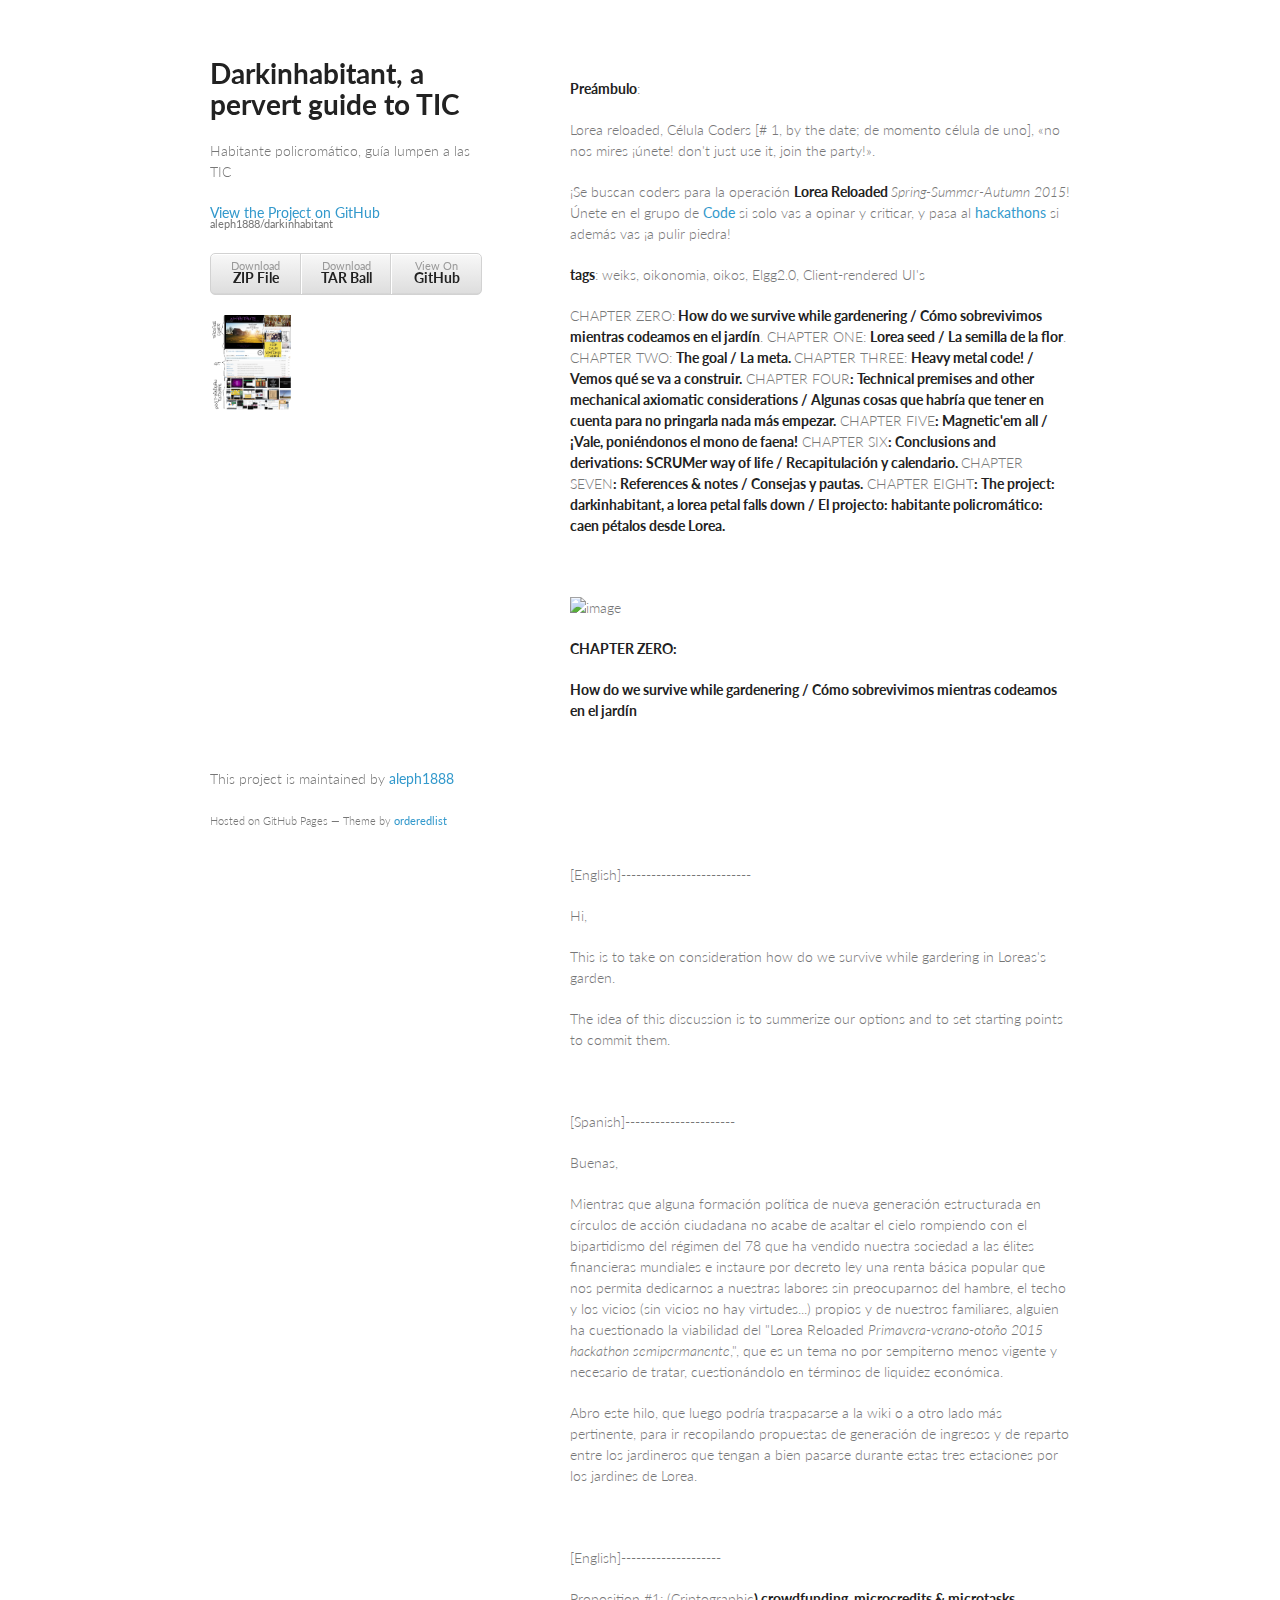
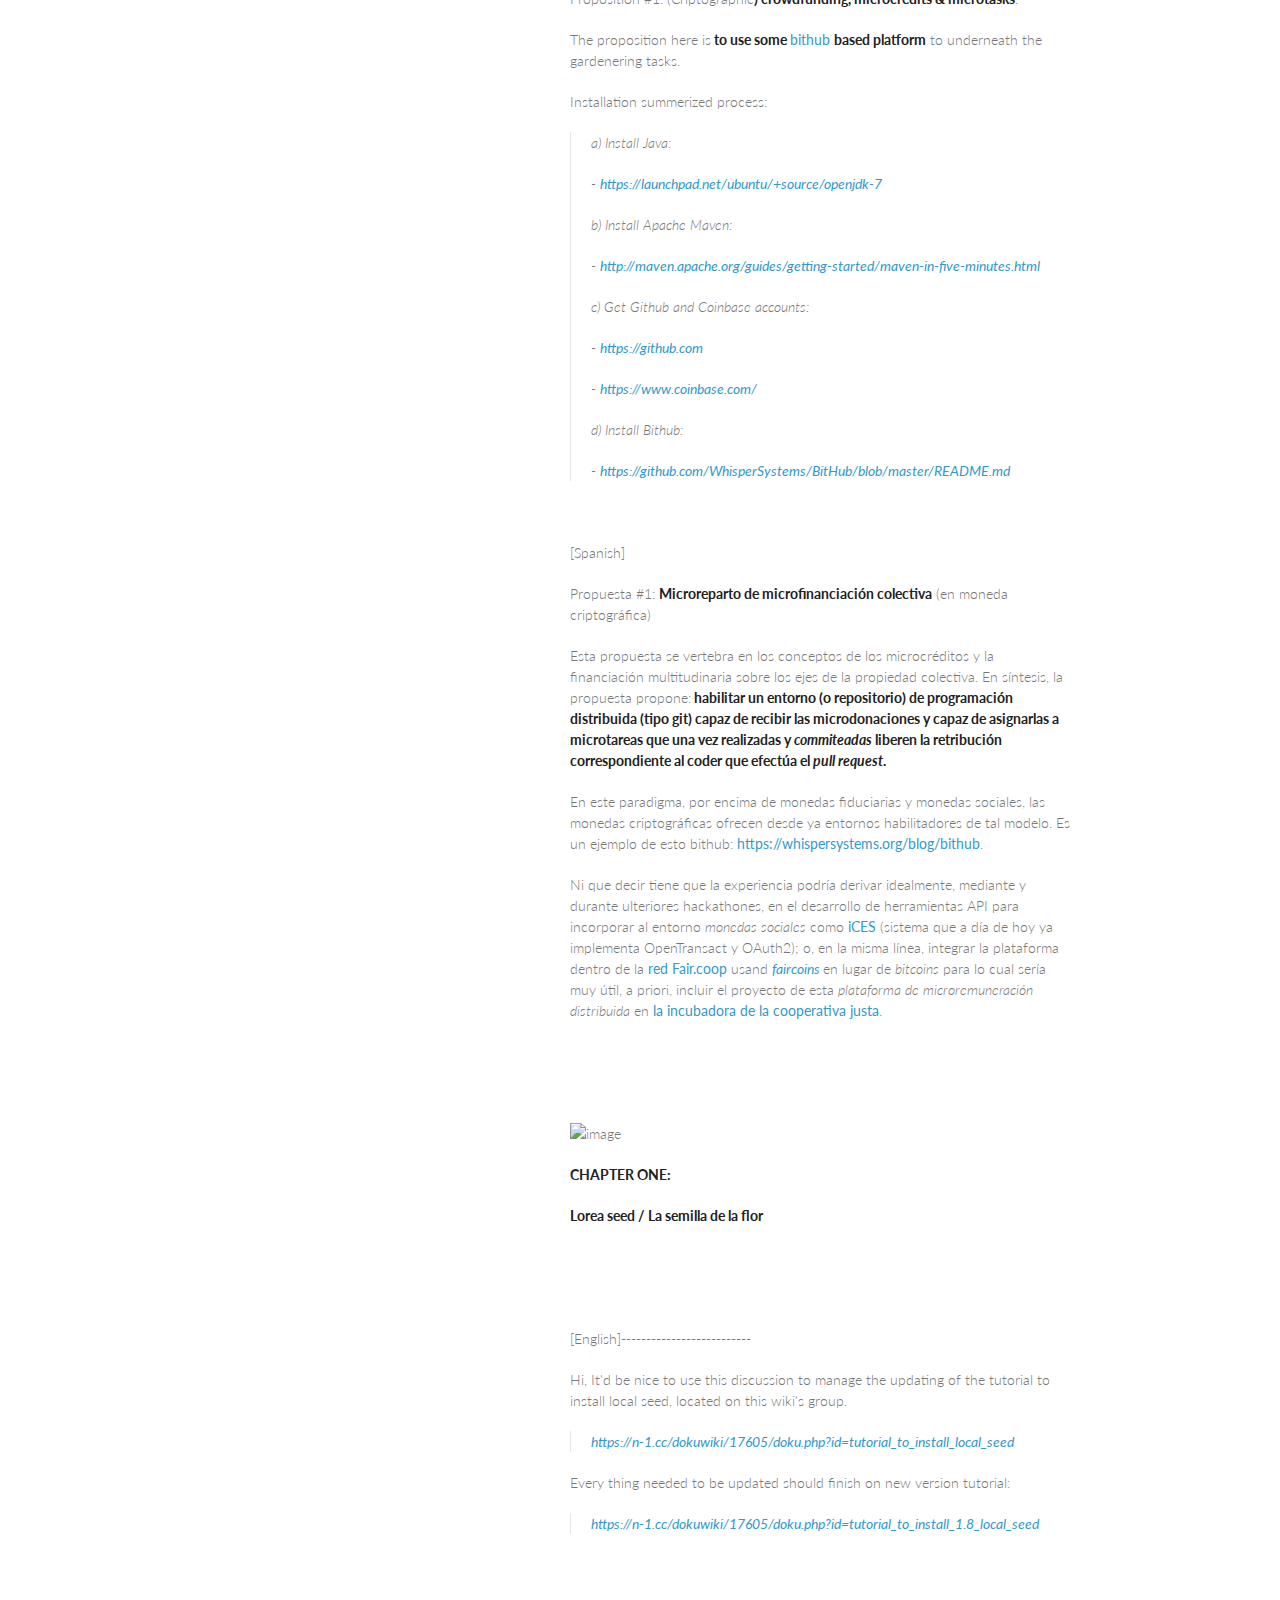
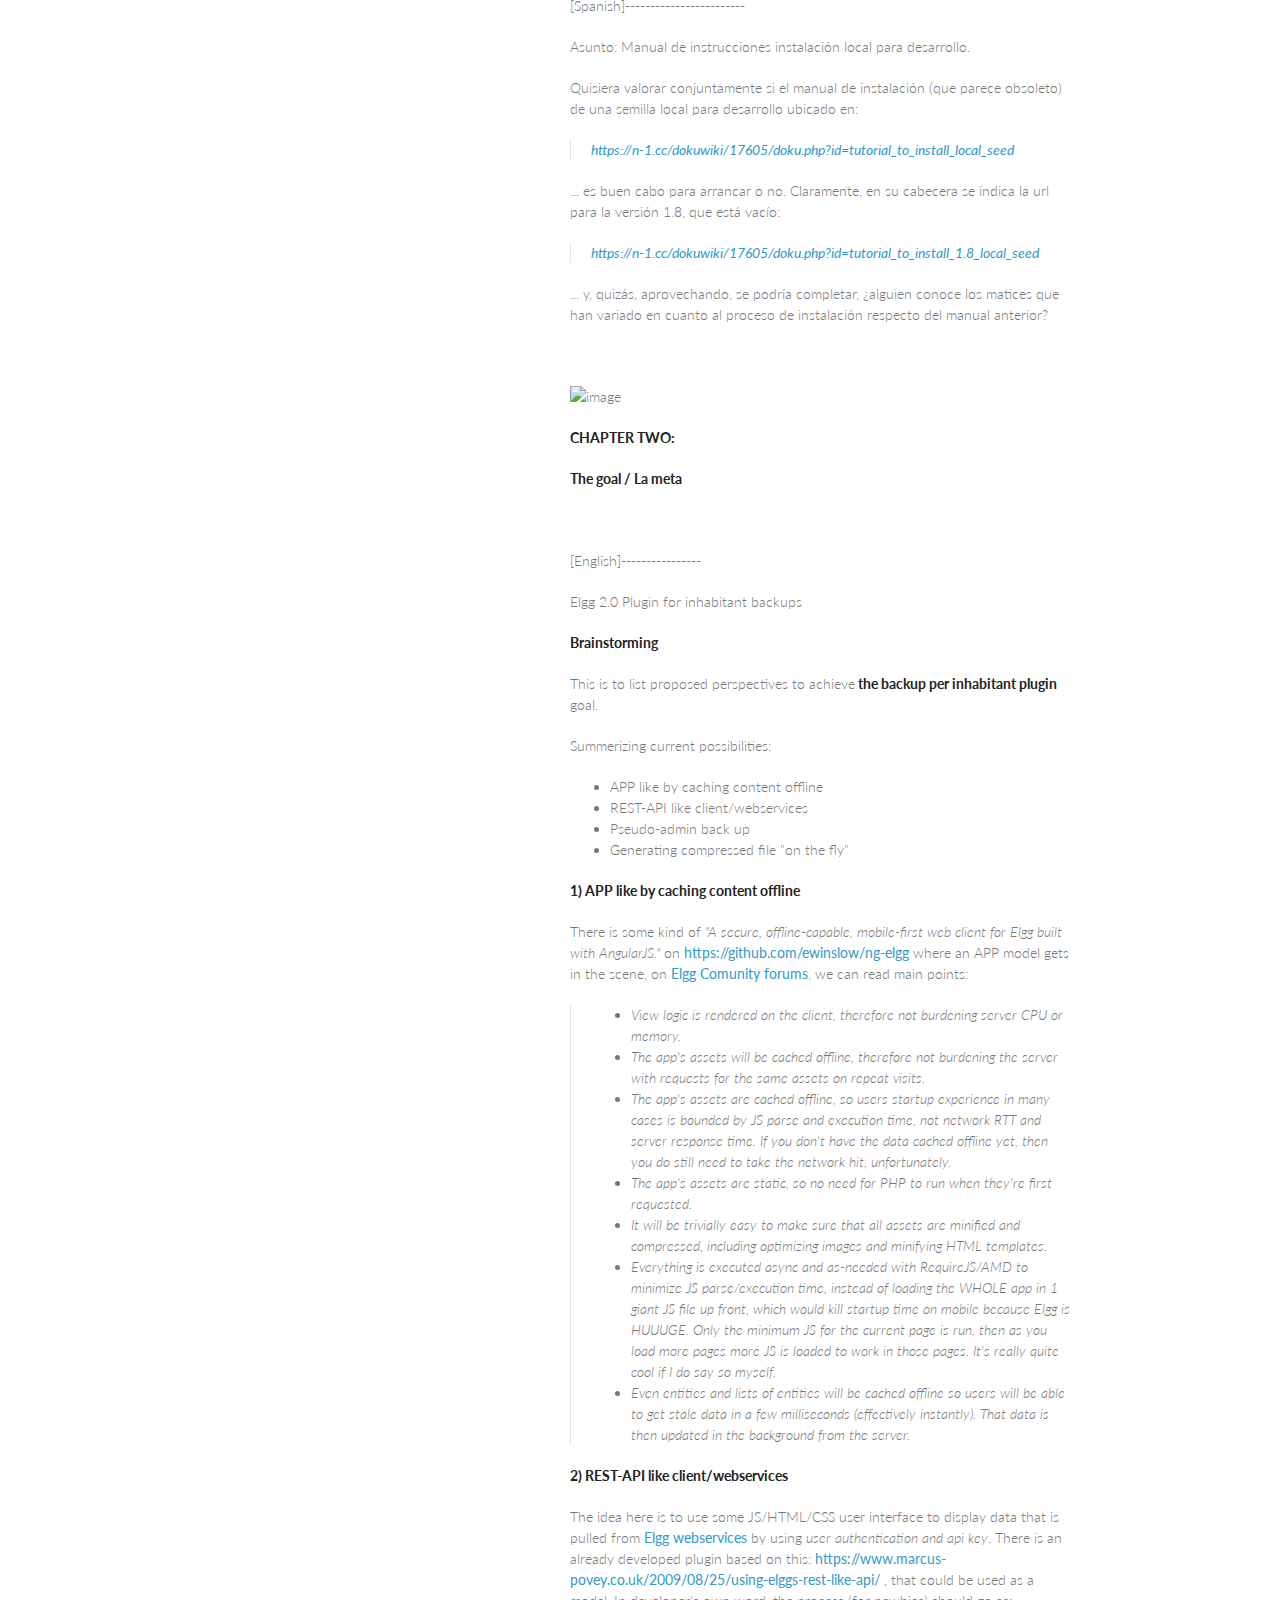
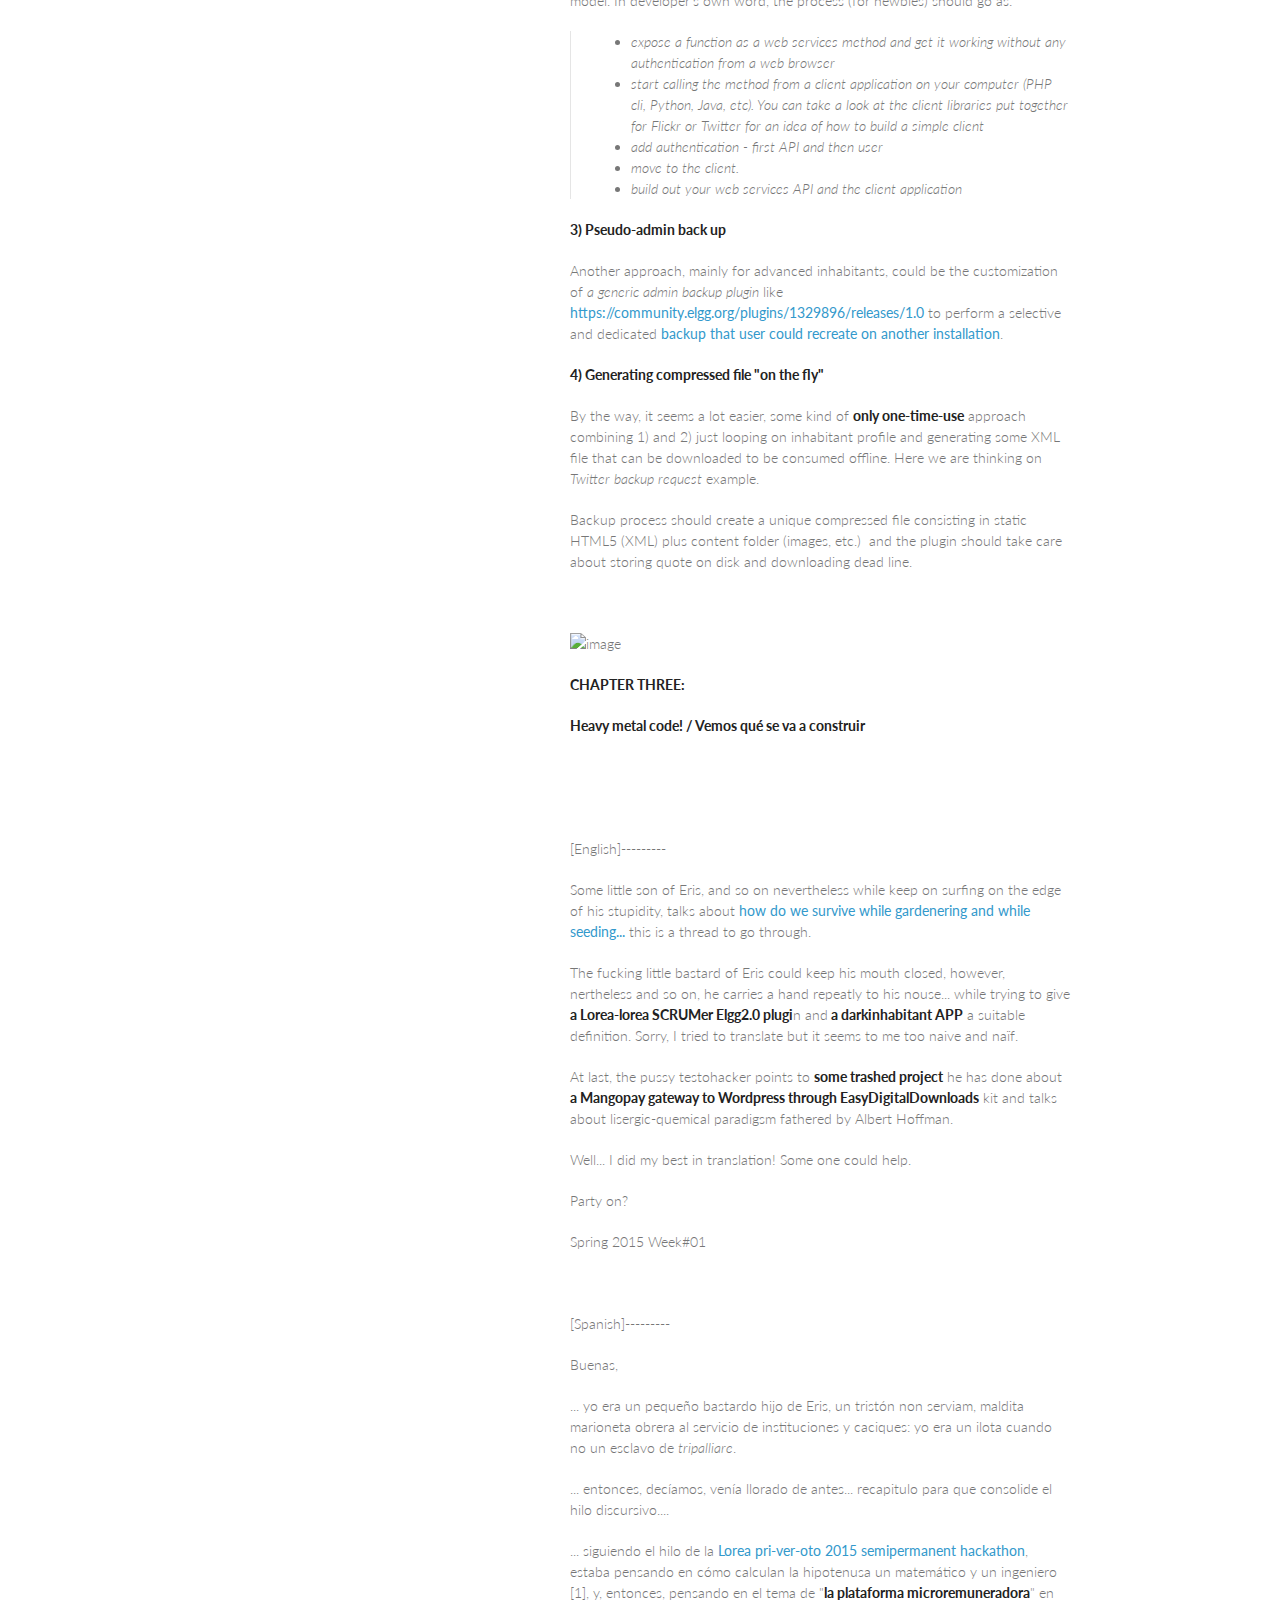
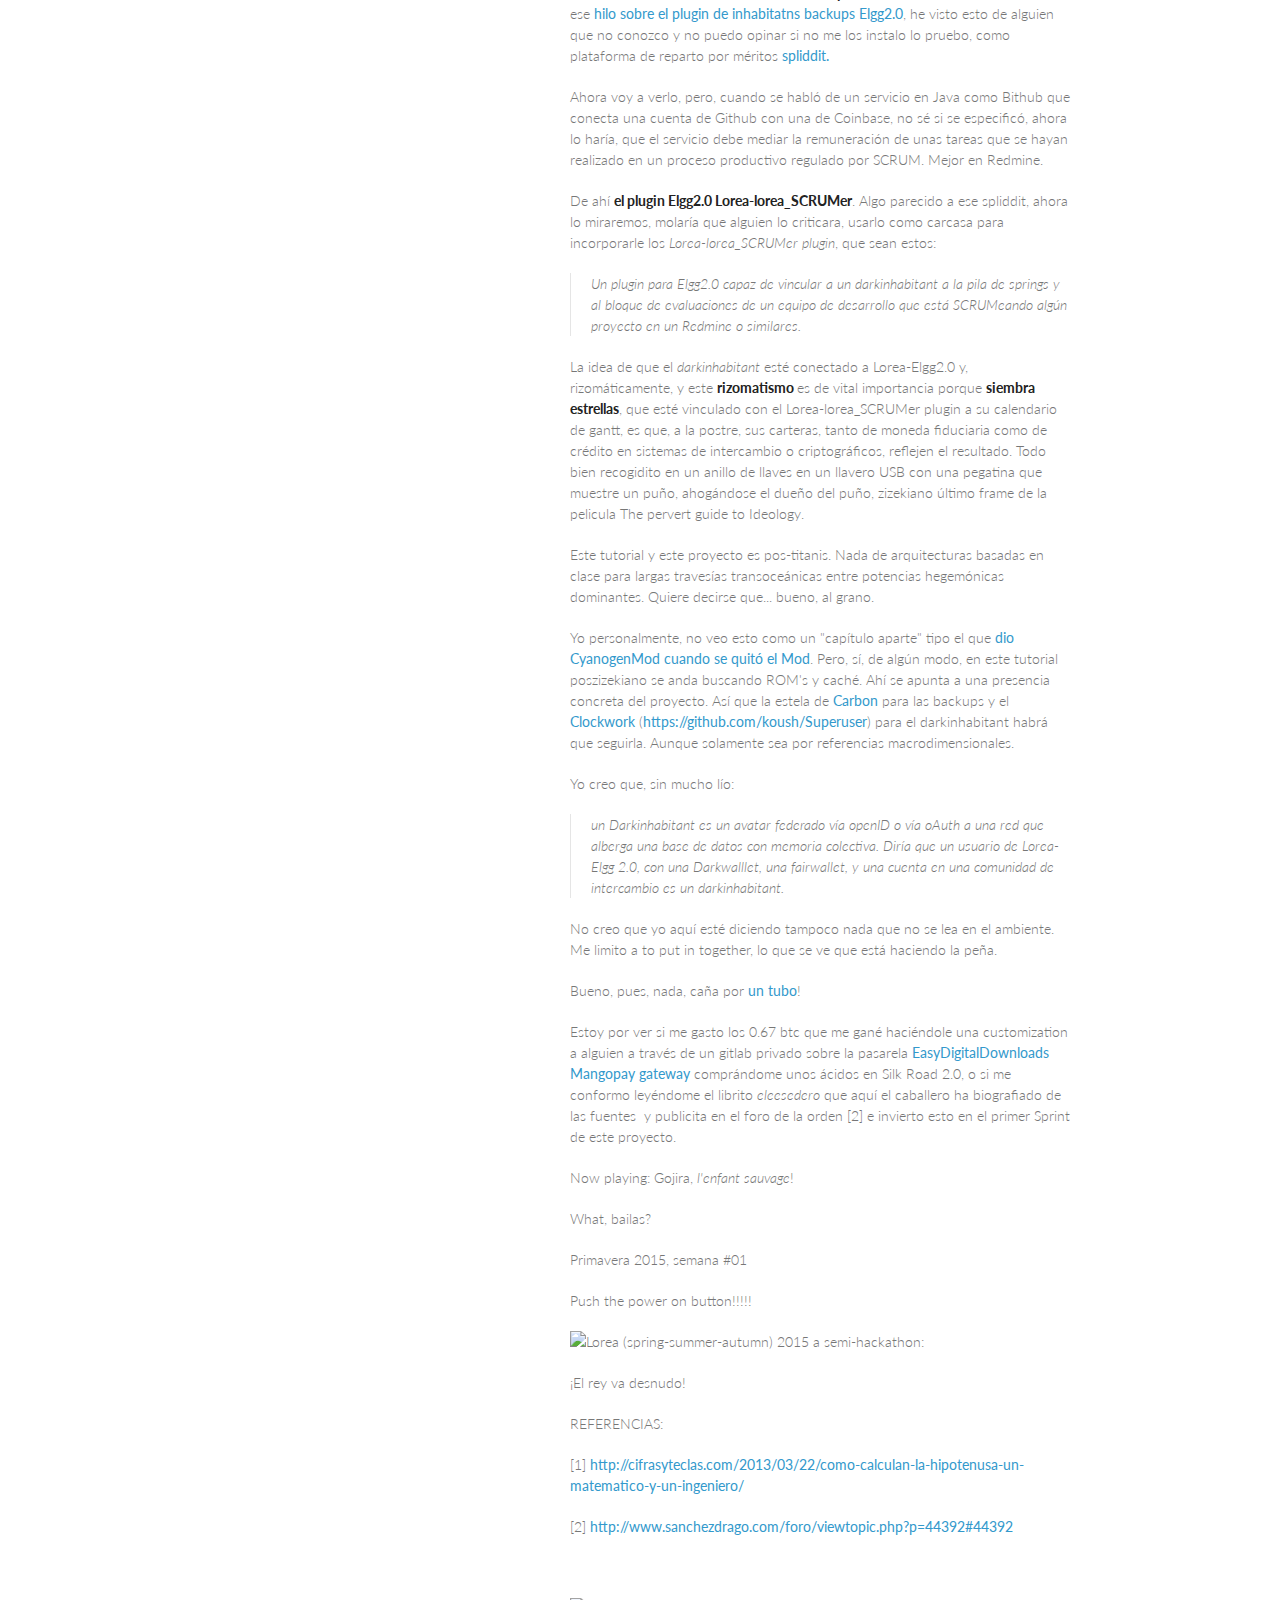
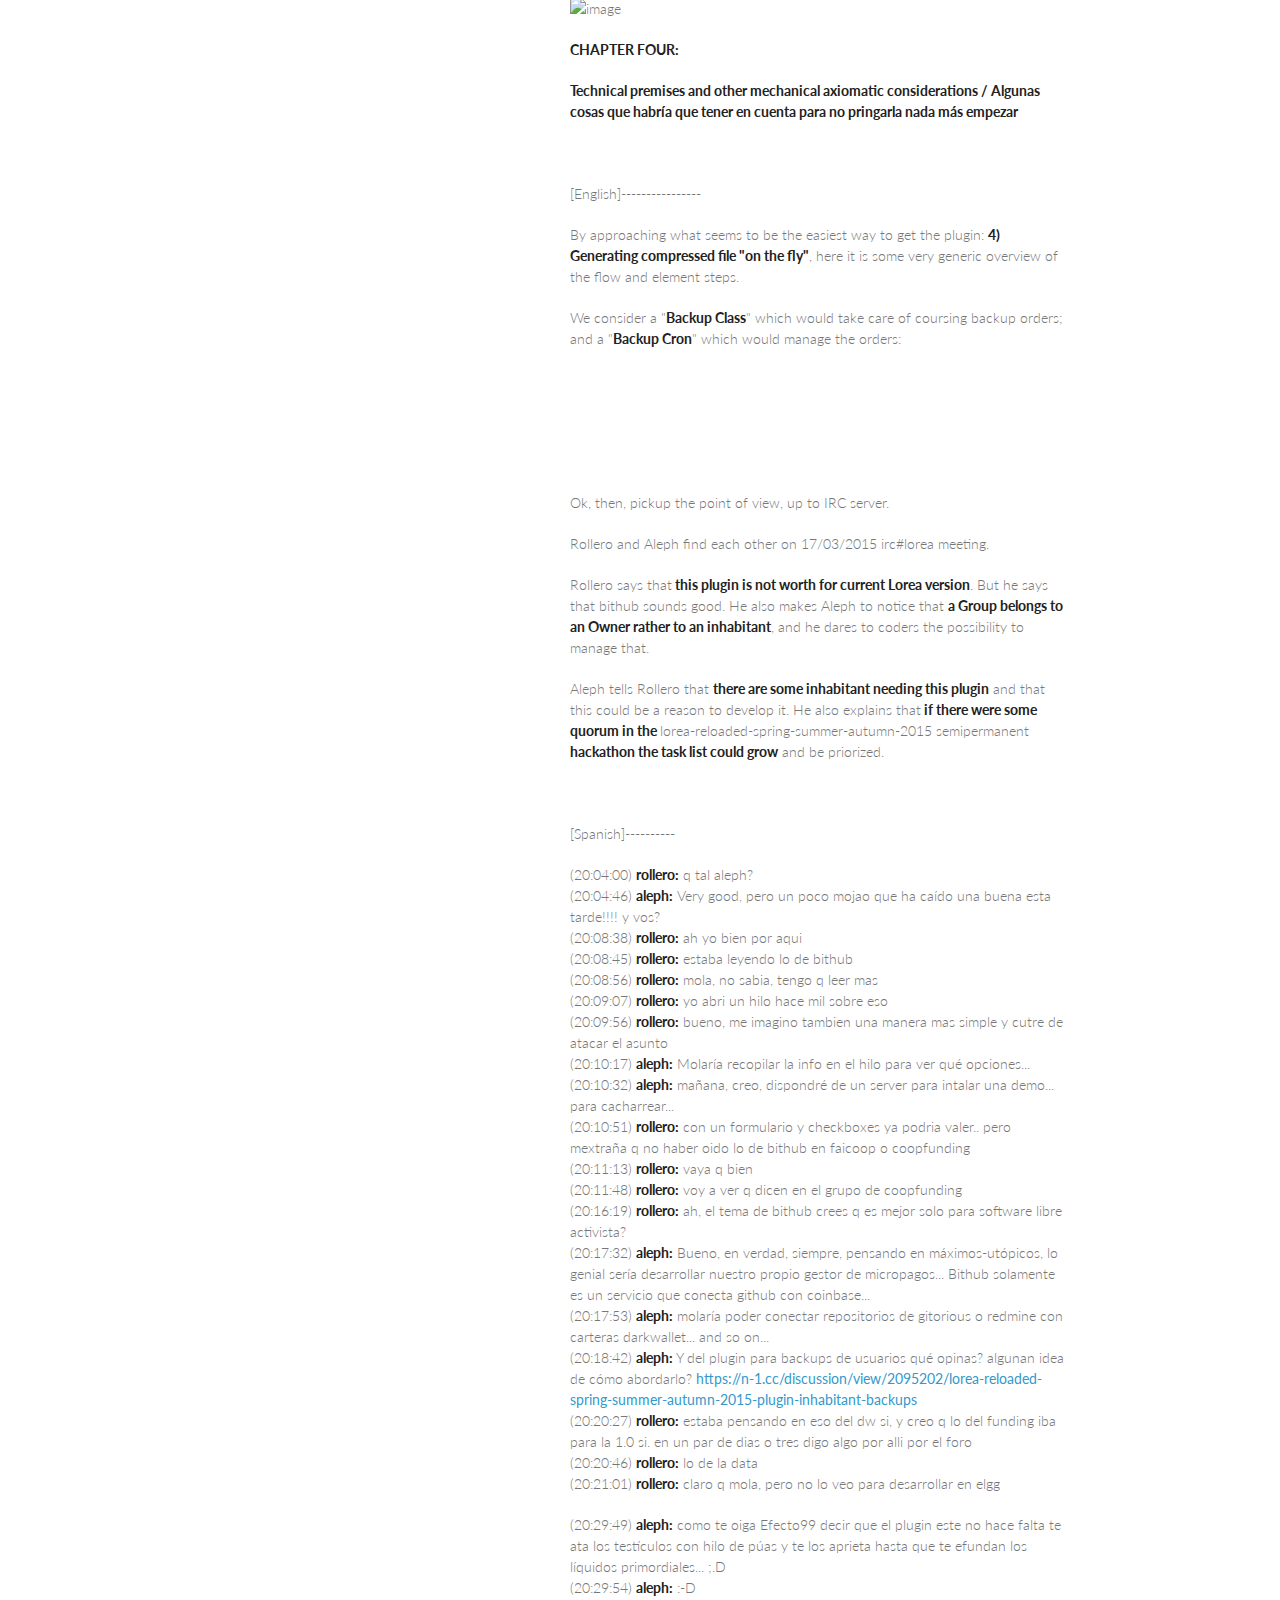
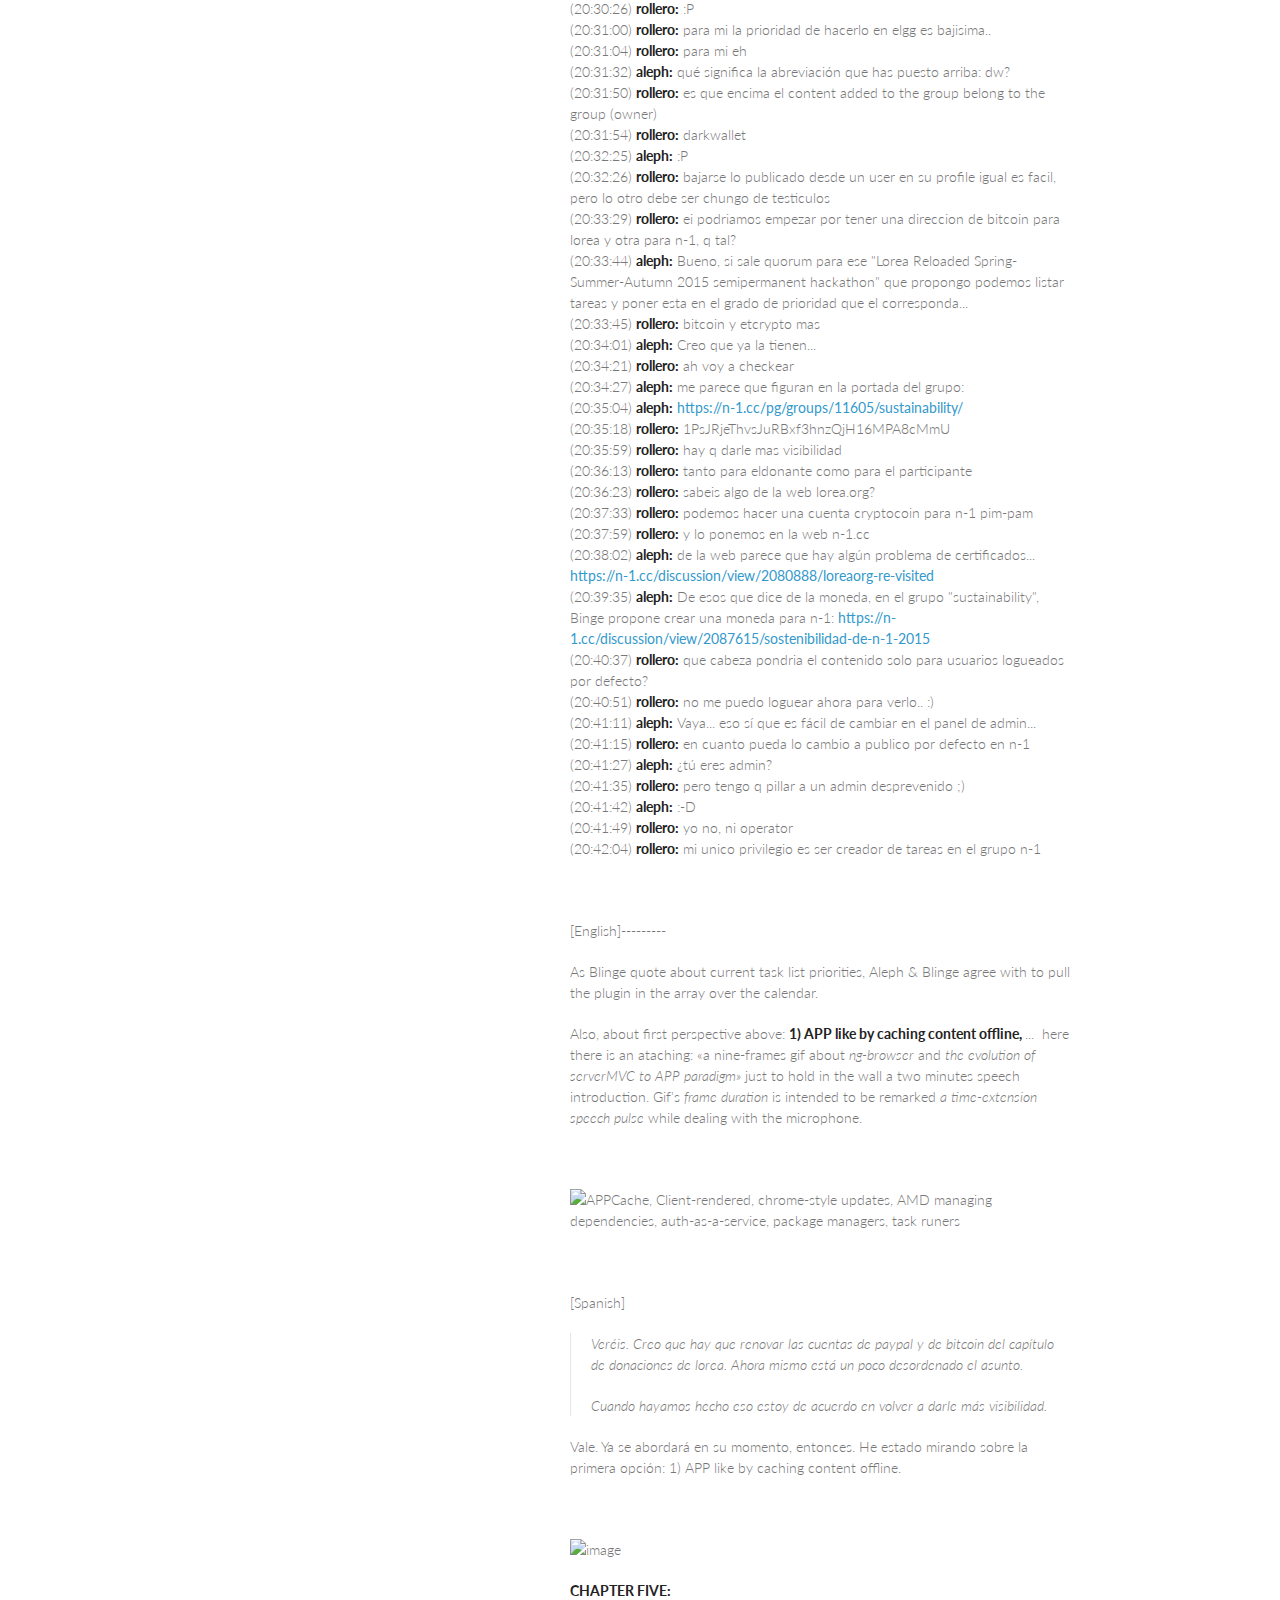
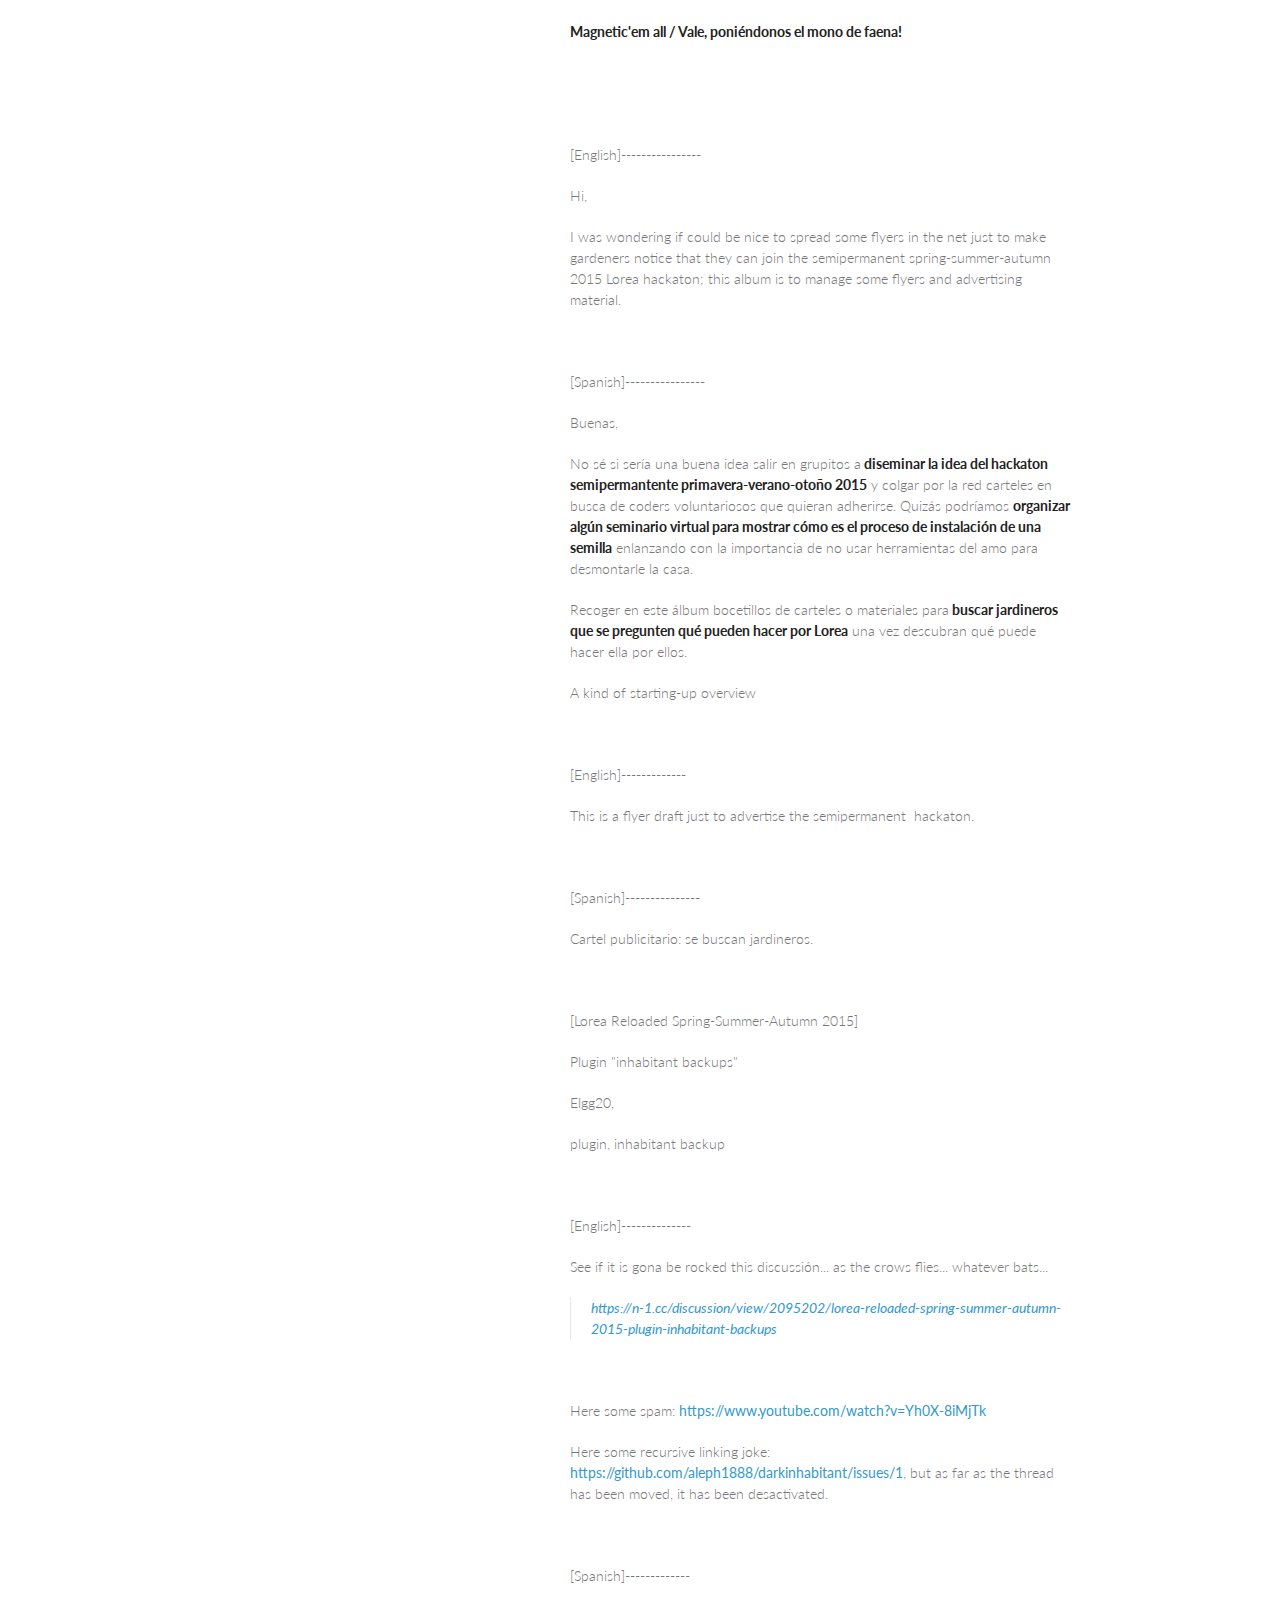
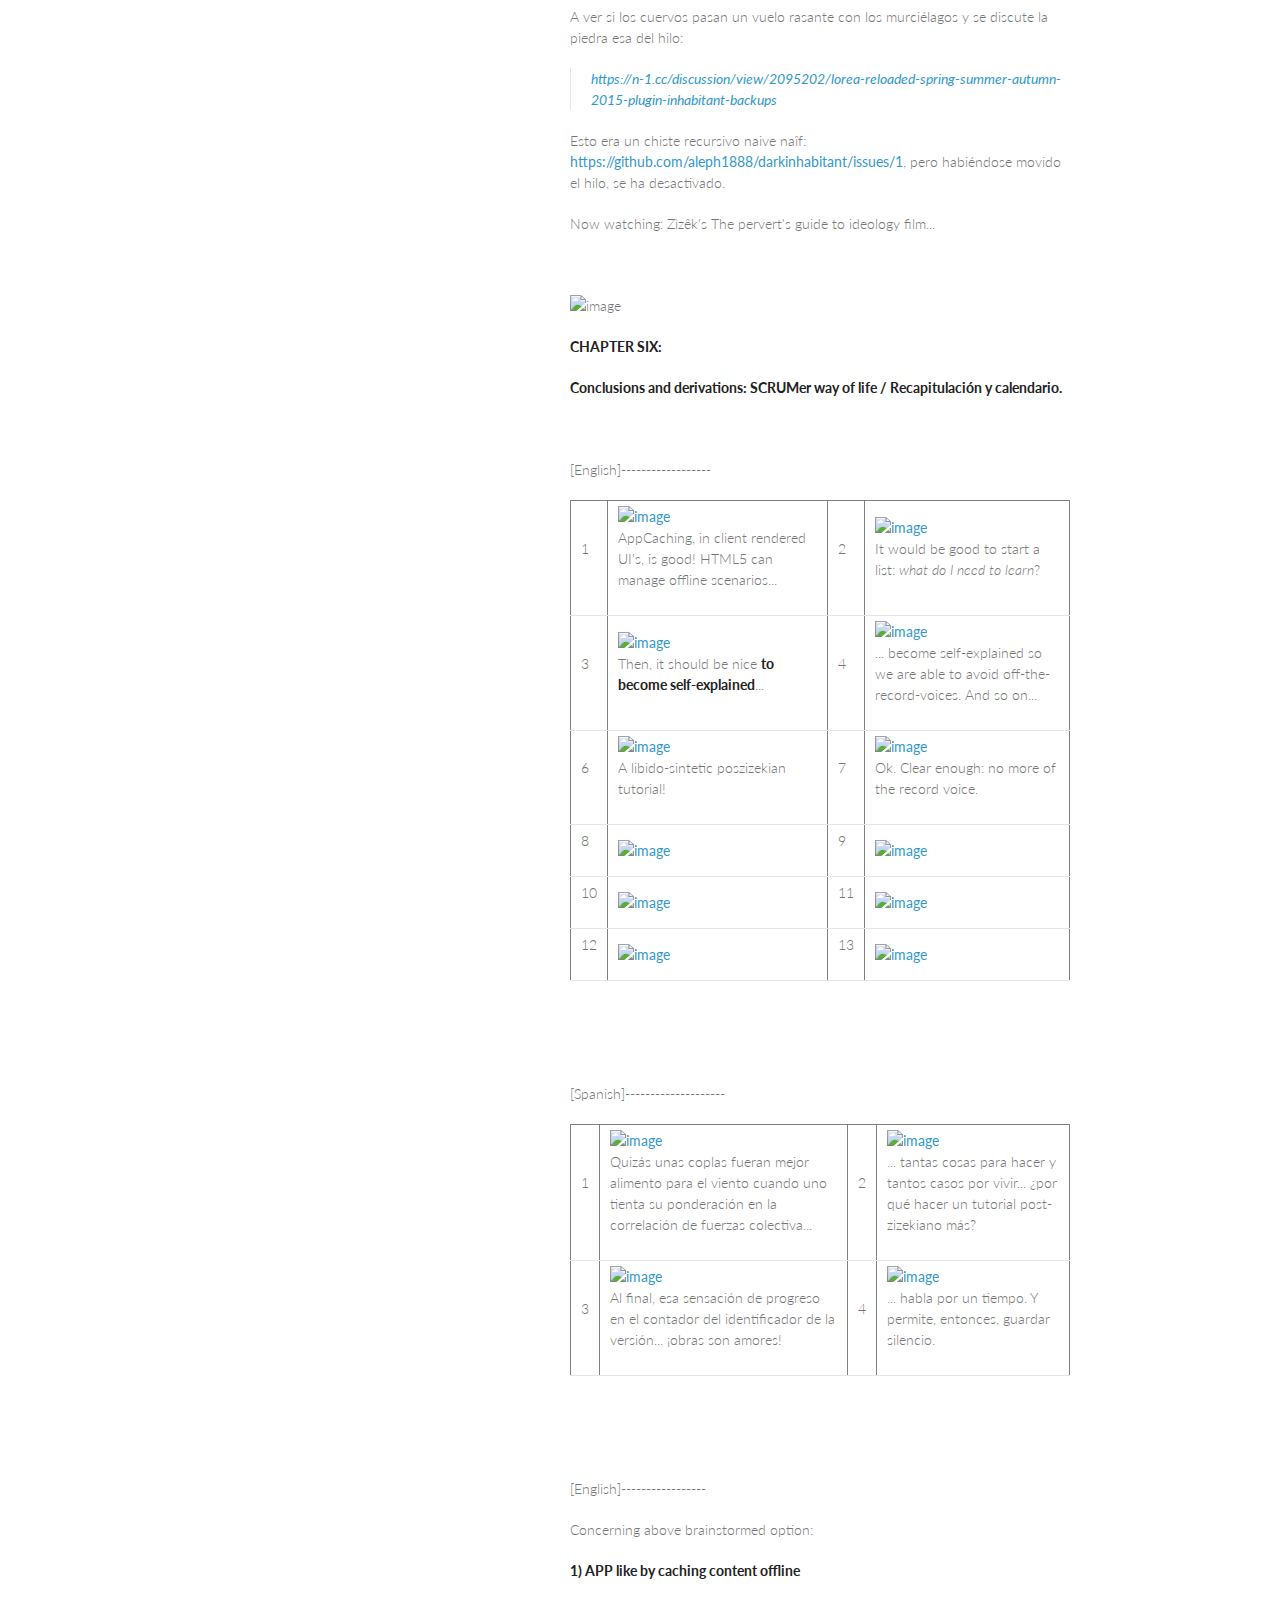
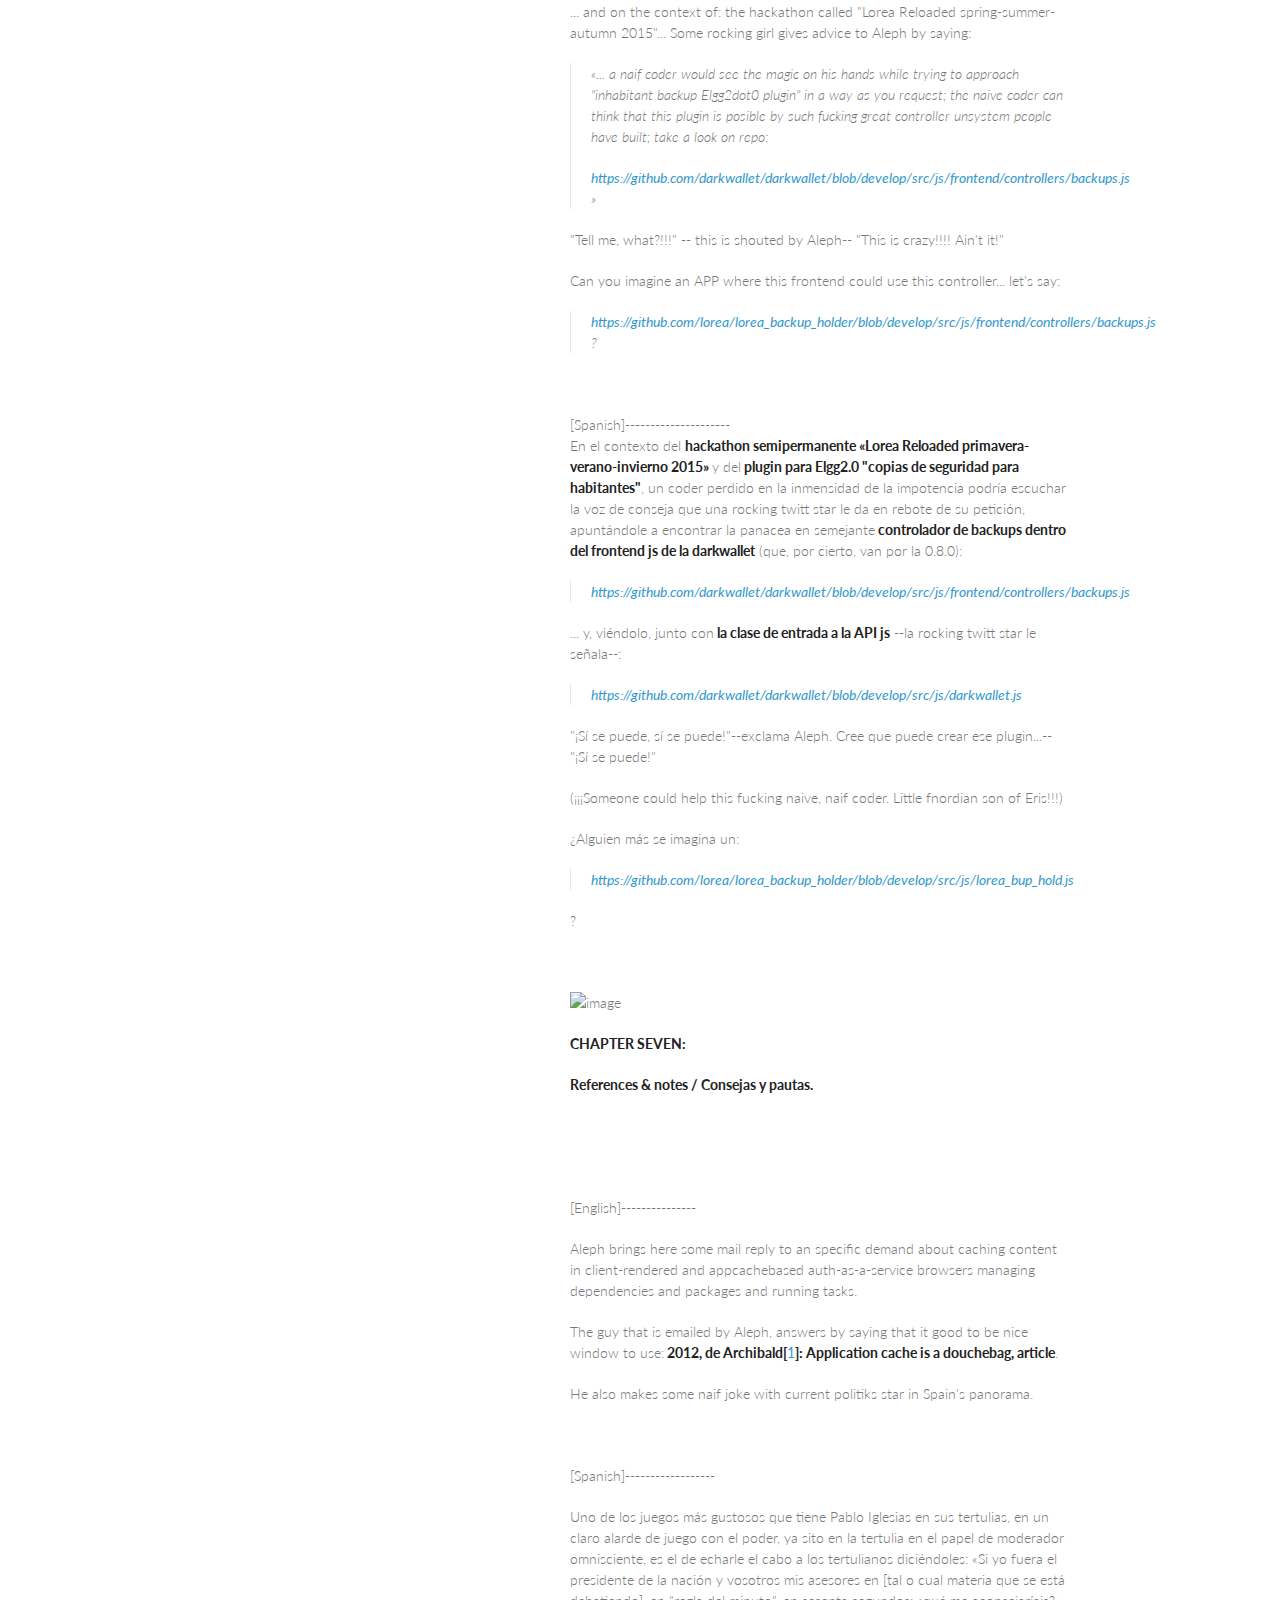
==== commit 6e7b7a3b: "[Cover iconography] Structure and ontology together splash shot" ====
--- a/index.html
+++ b/index.html
@@ -26,6 +26,7 @@
           <li><a href="https://github.com/aleph1888/darkinhabitant/tarball/master">Download <strong>TAR Ball</strong></a></li>
           <li><a href="https://github.com/aleph1888/darkinhabitant">View On <strong>GitHub</strong></a></li>
         </ul>
+		<p><img width="30%" src="exe/caratula.jpg"></p>
       </header>
       <section>
         <p></p>
@@ -518,7 +519,7 @@
 
 <p>[English]------------------</p>
 
-<table border="1">
+<table border="1" width="600px">
     <tbody>
         <tr>
             <td>
@@ -838,4 +839,4 @@
     <script src="javascripts/scale.fix.js"></script>
     
   </body>
-</html>+</html>
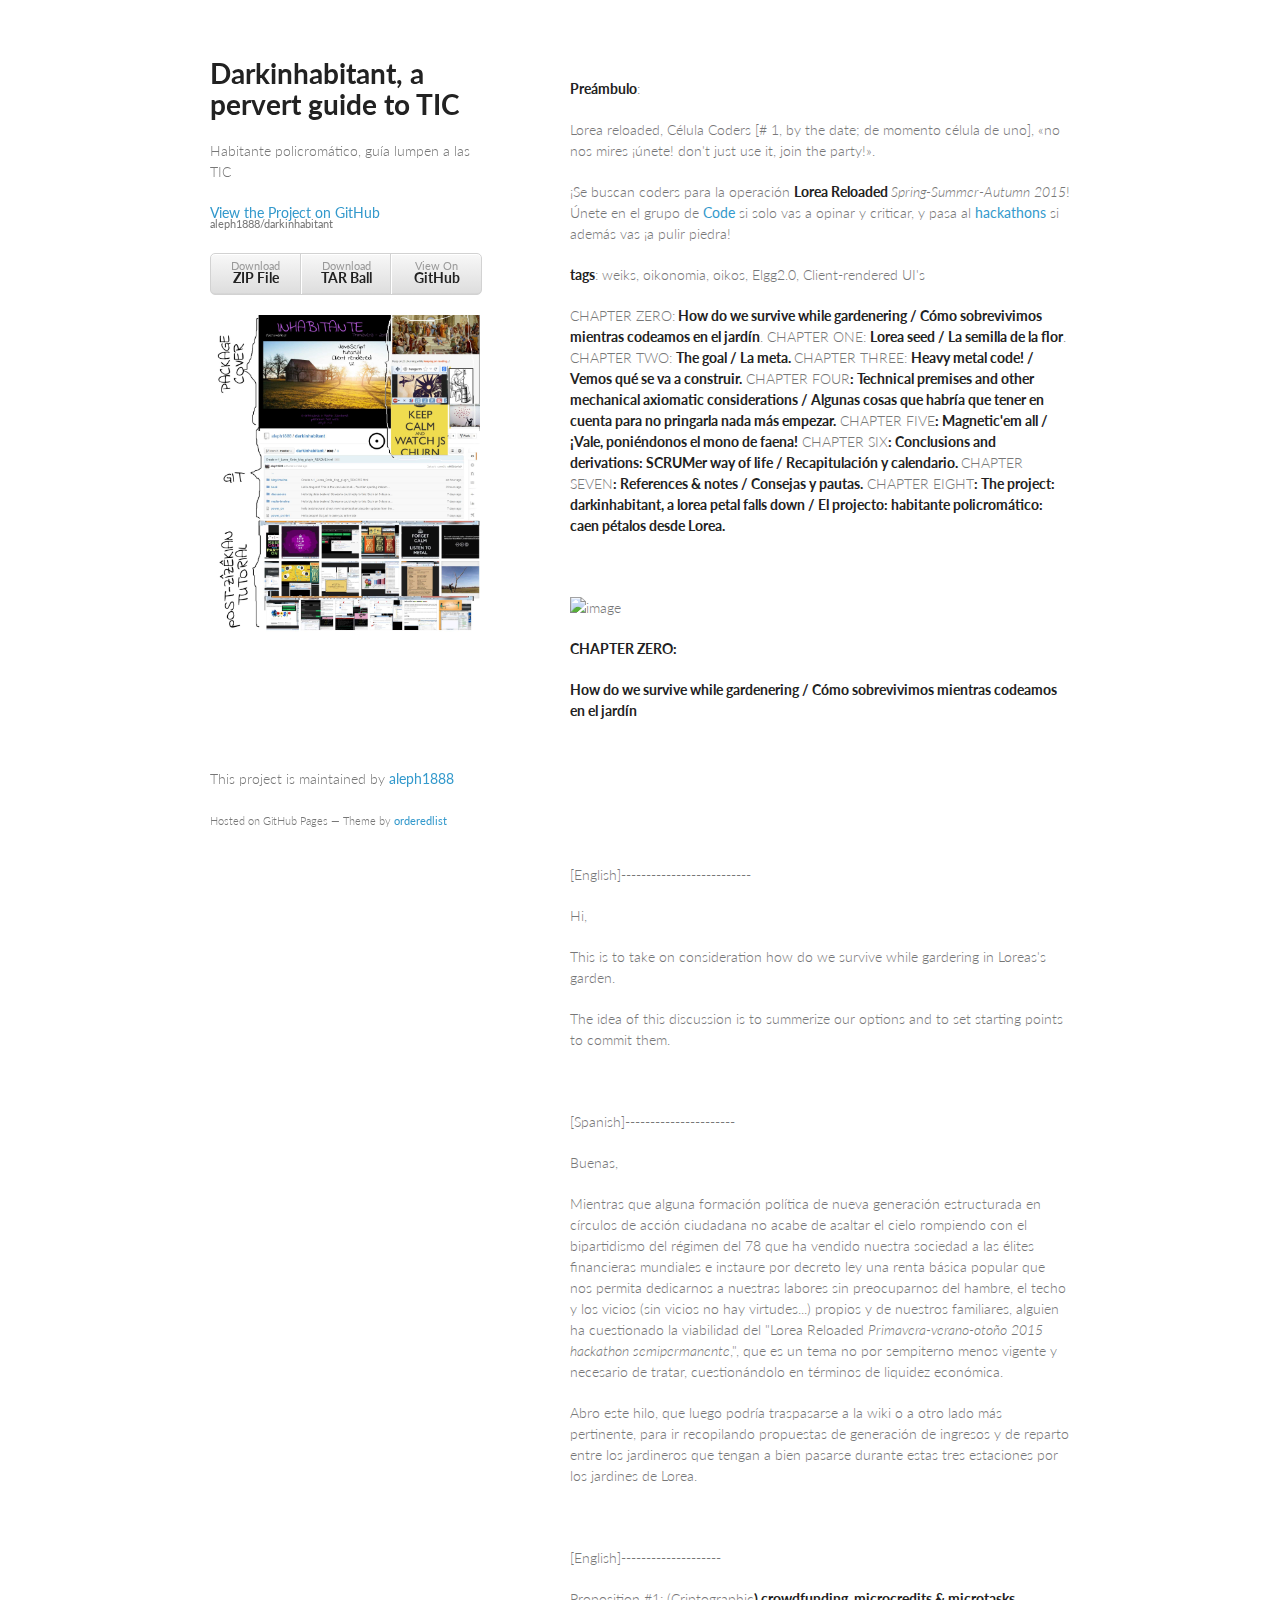
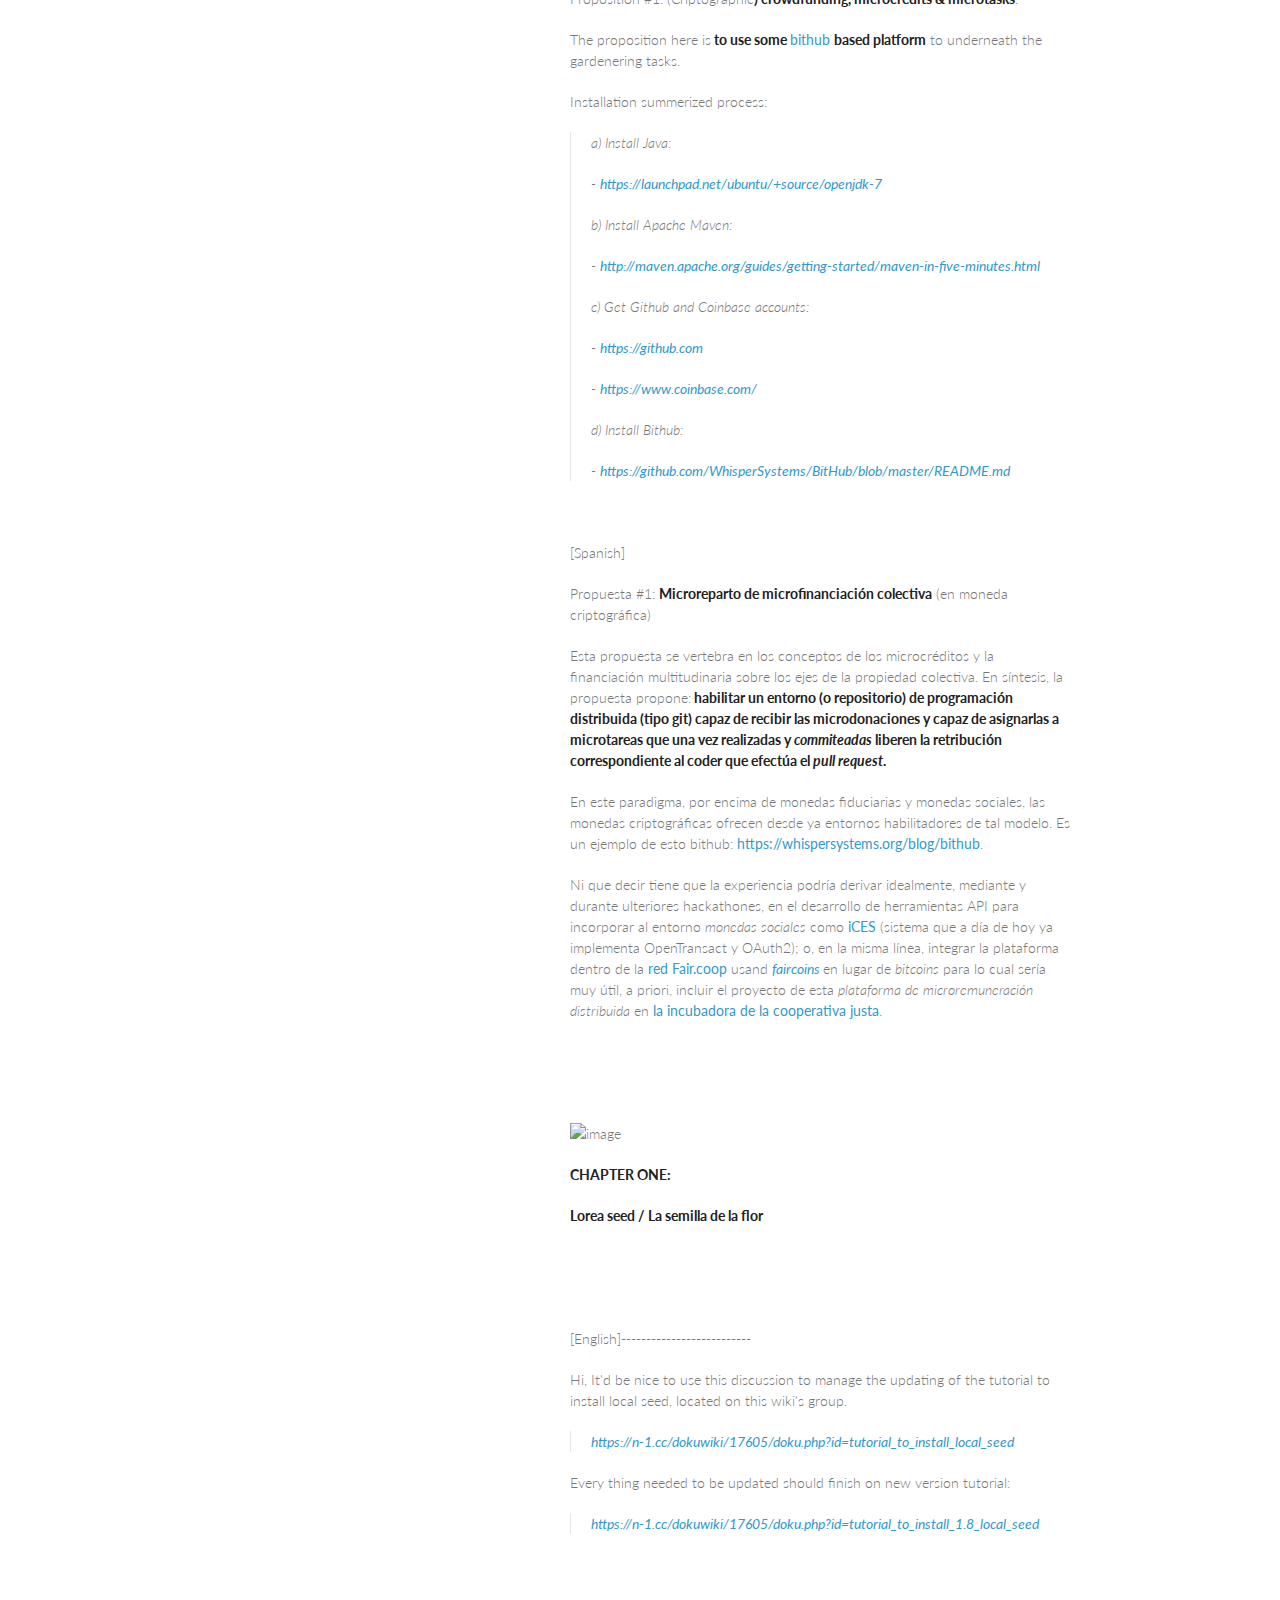
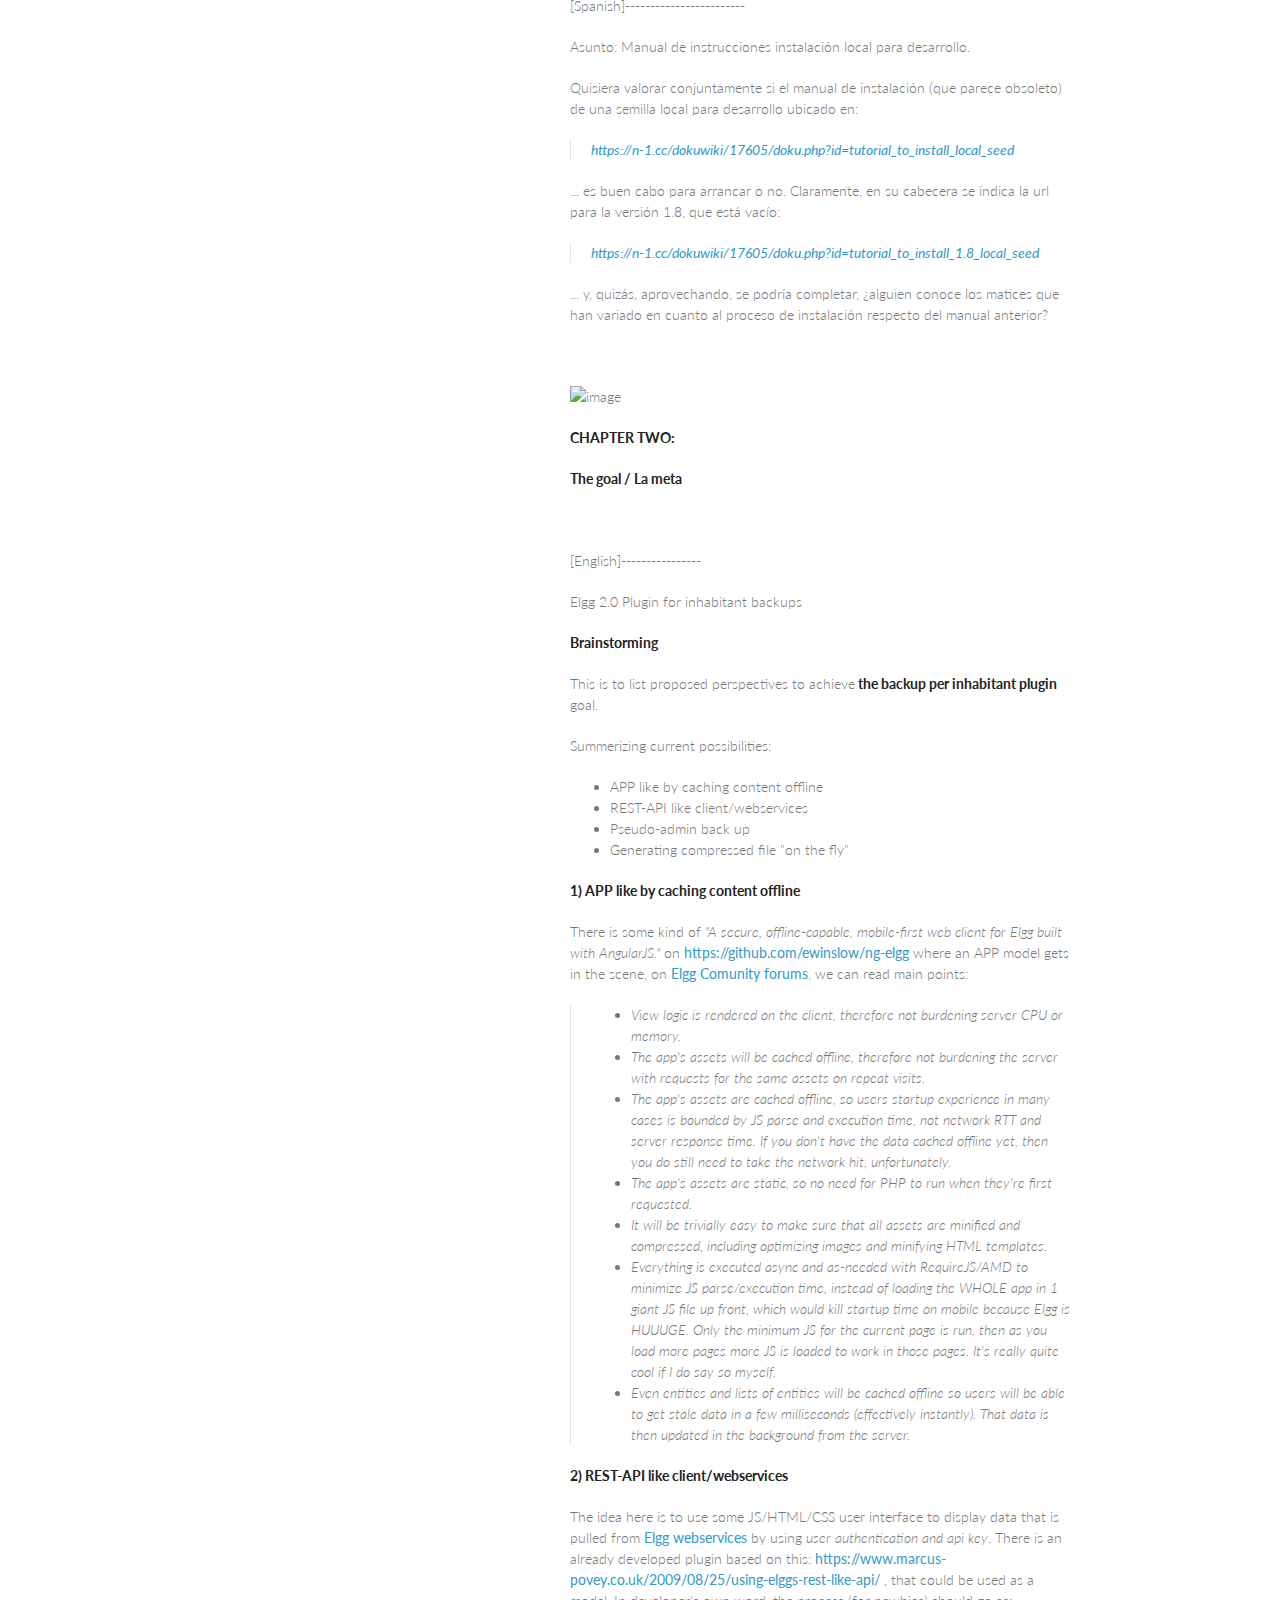
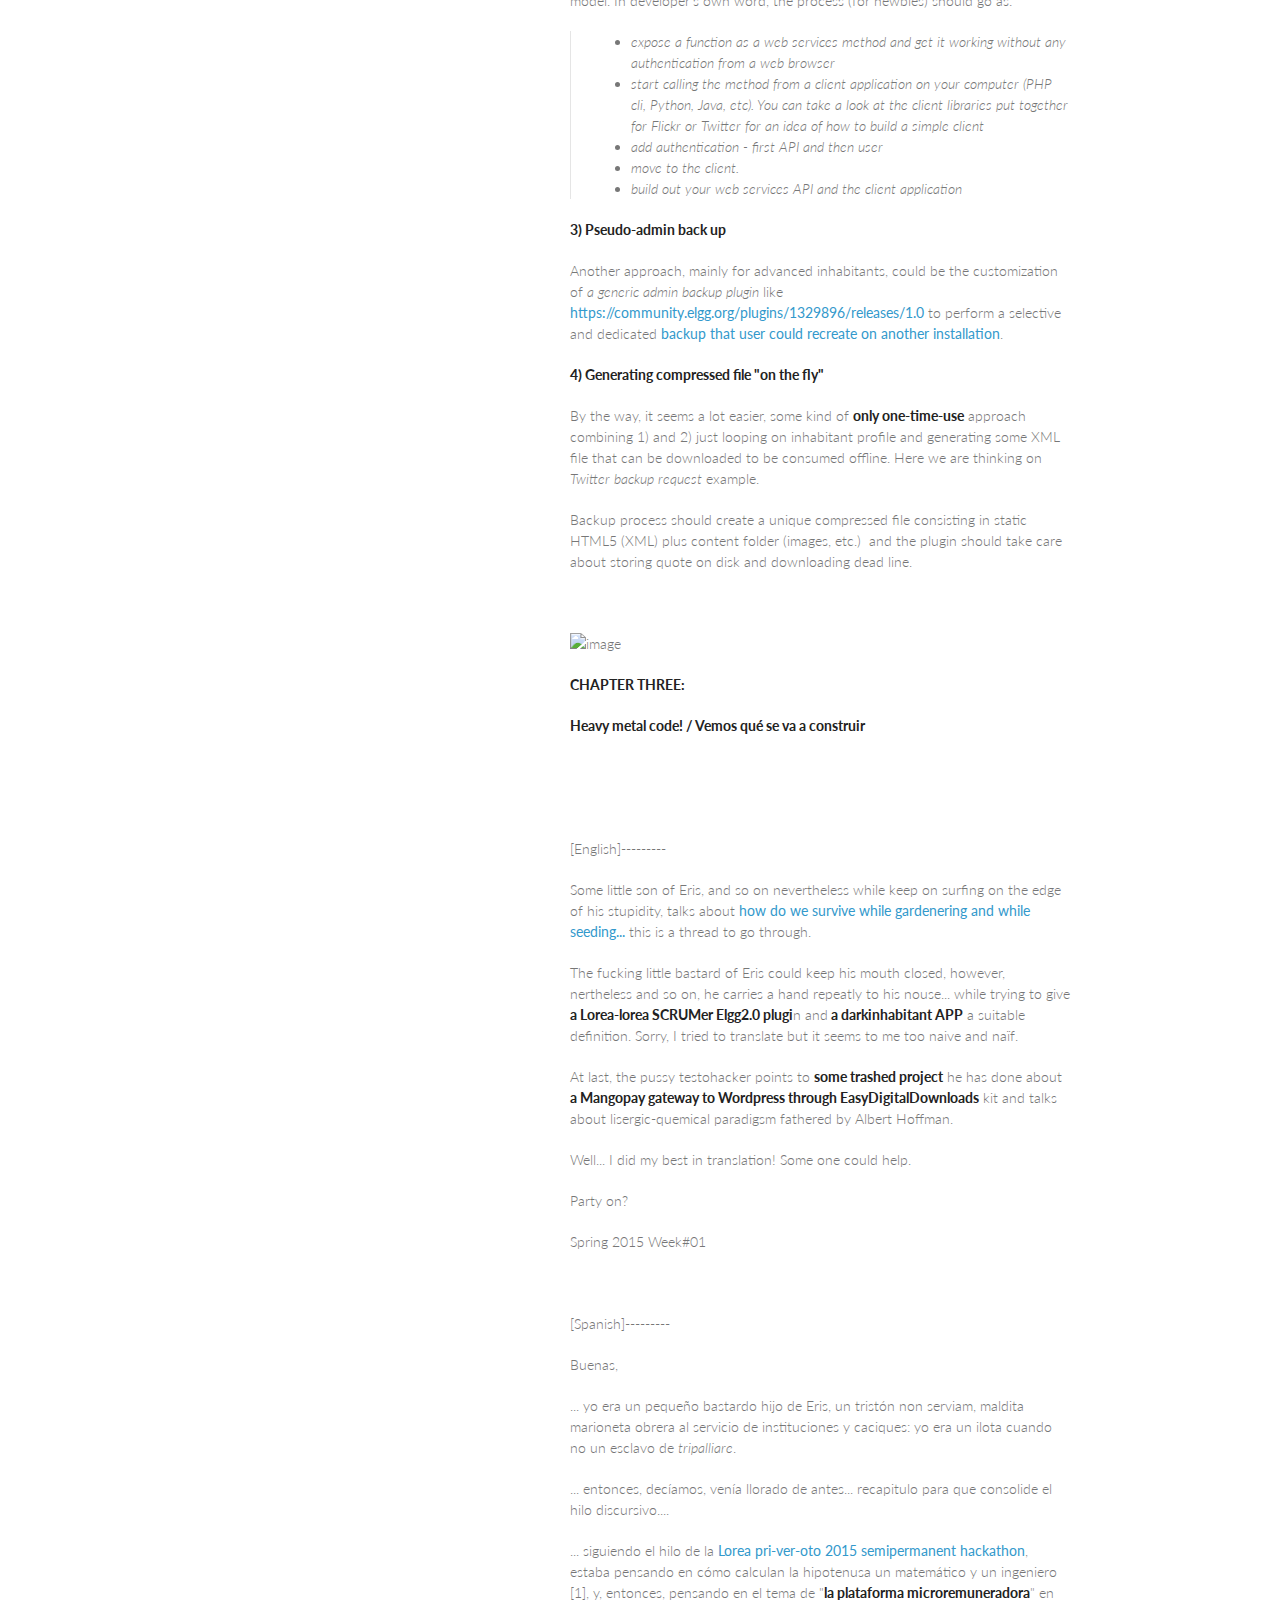
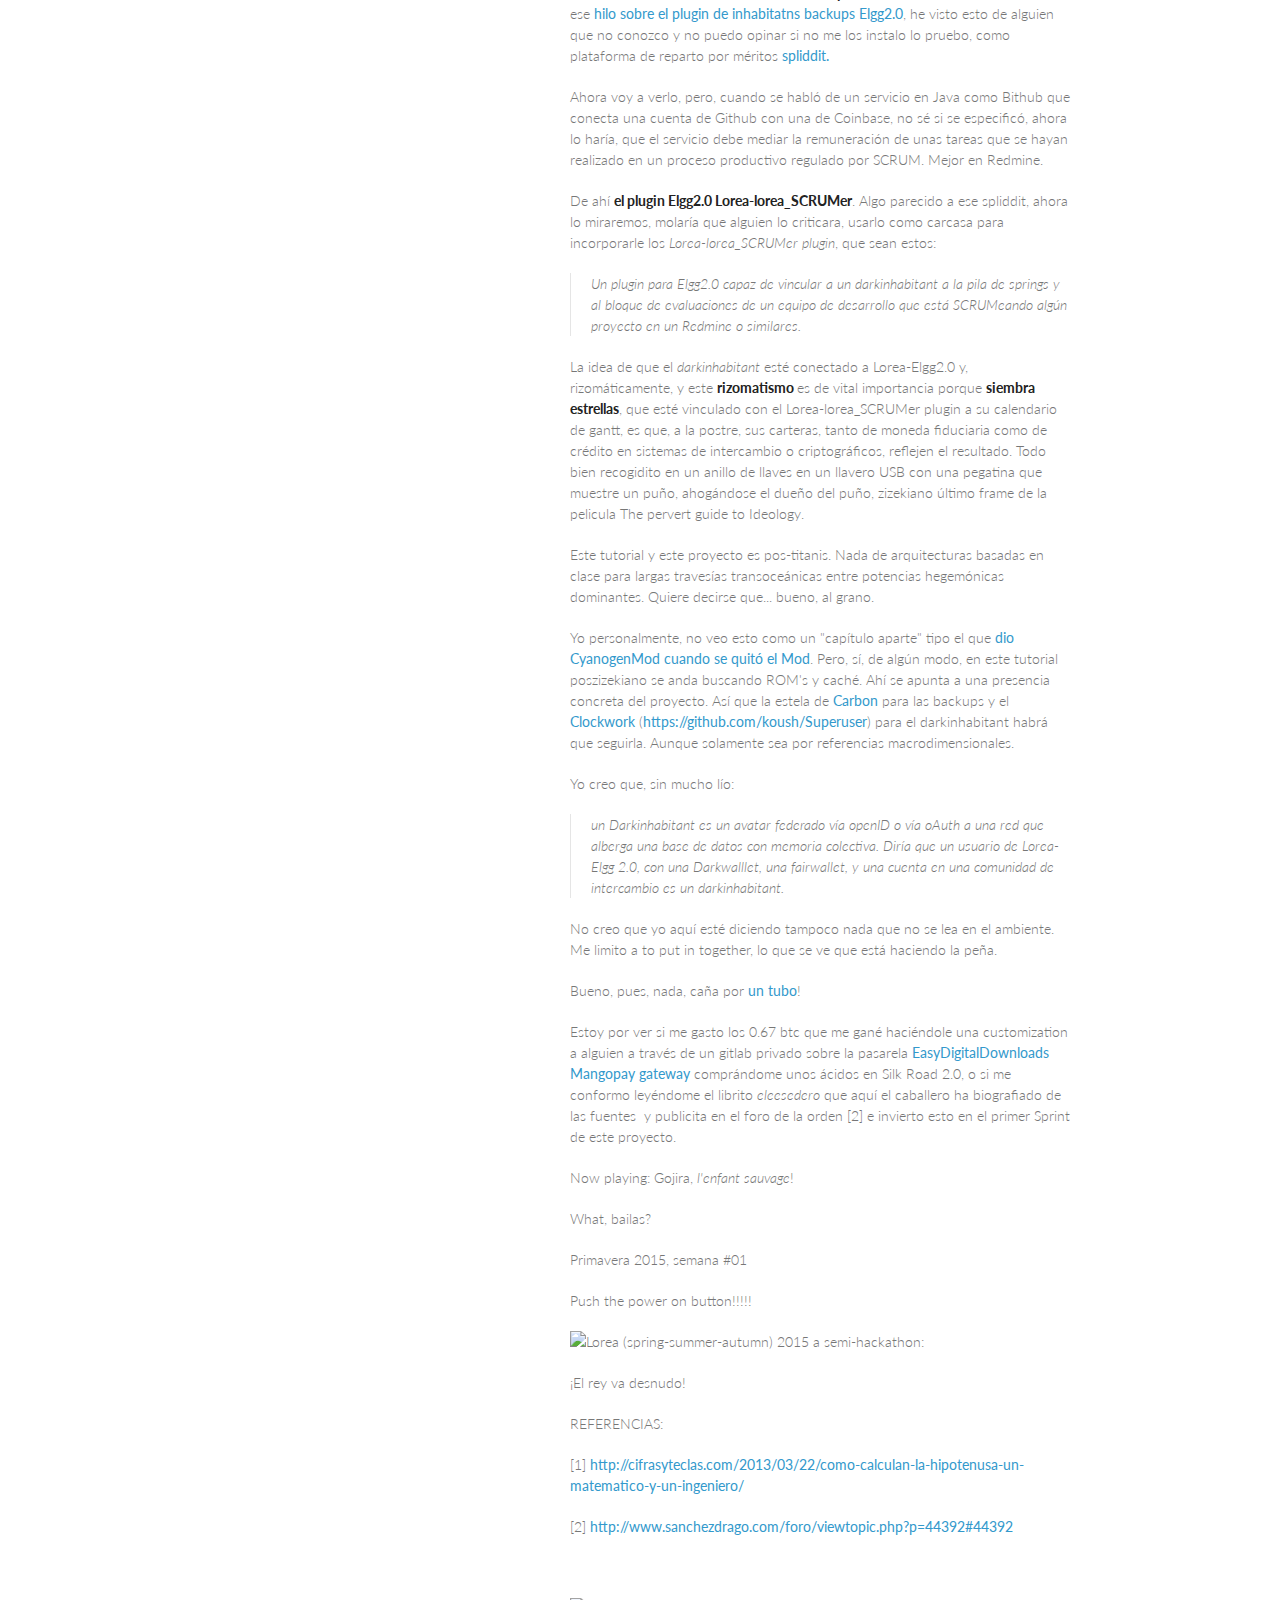
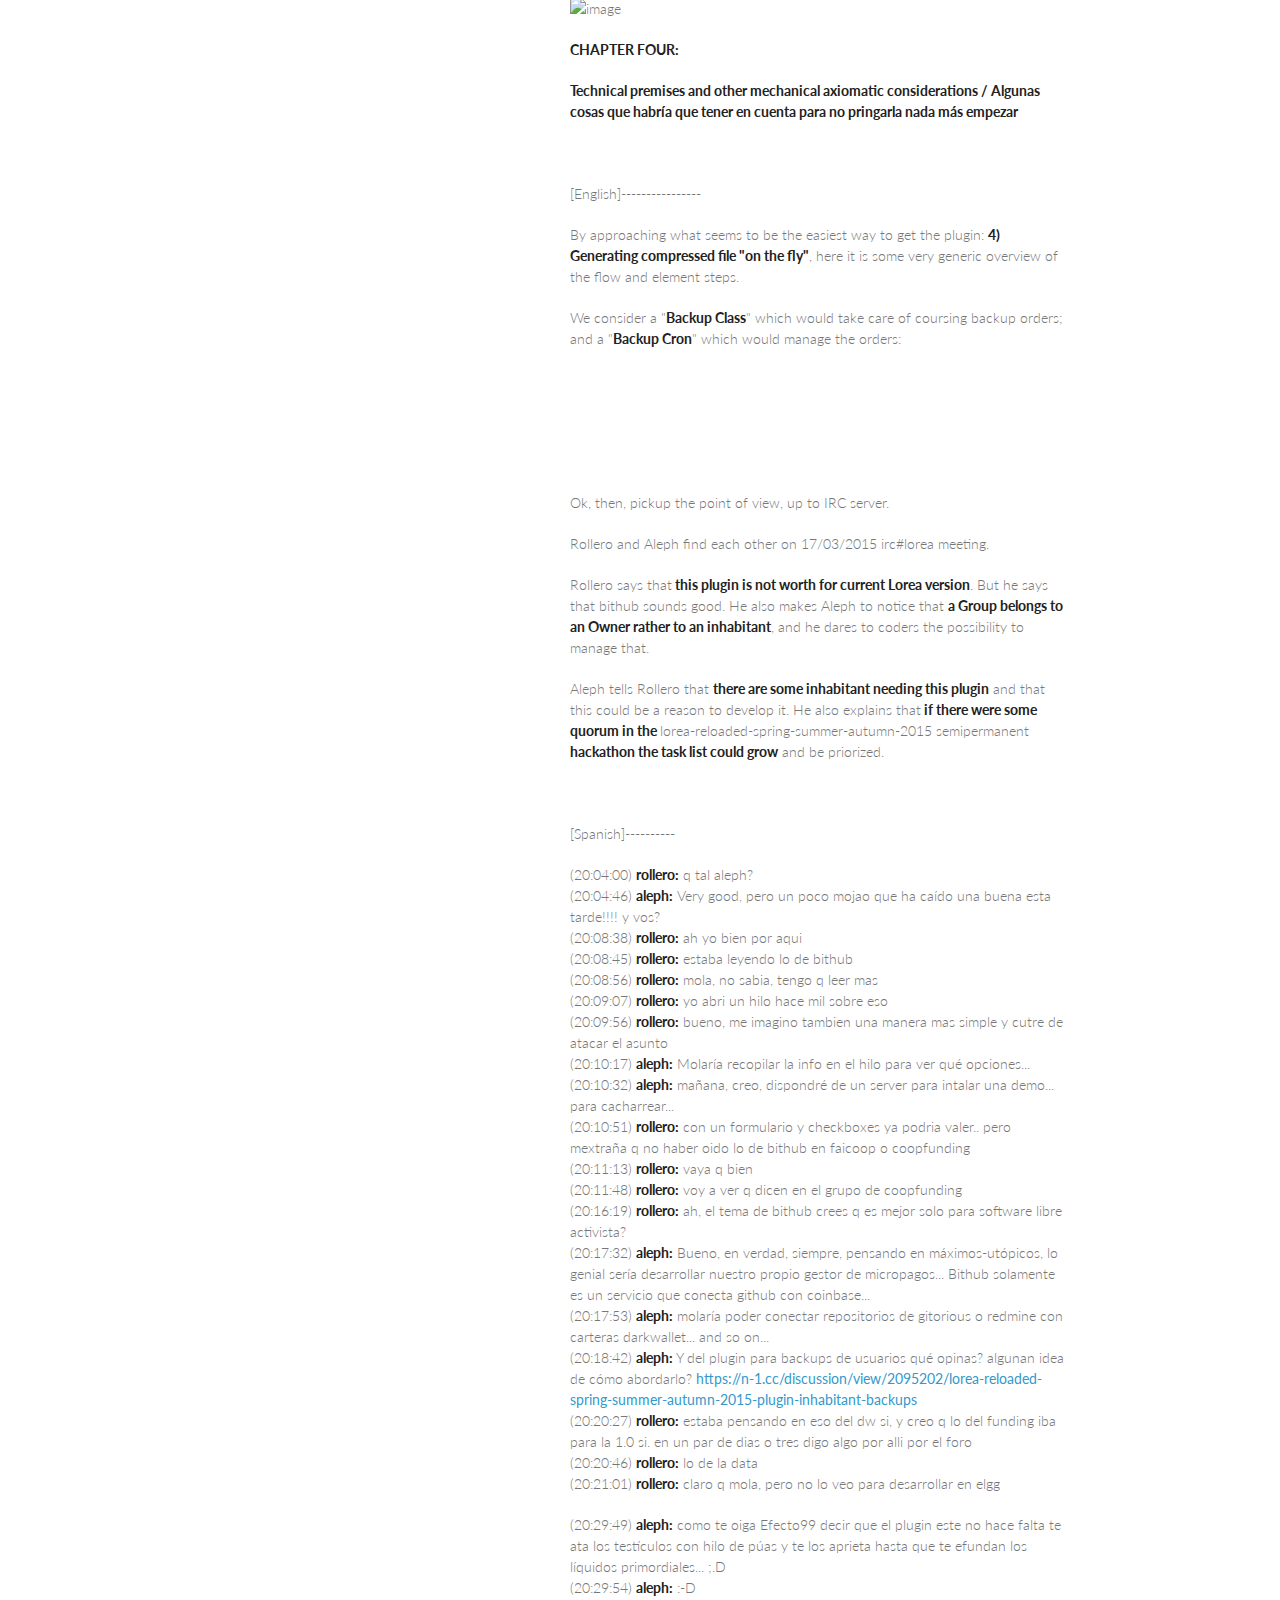
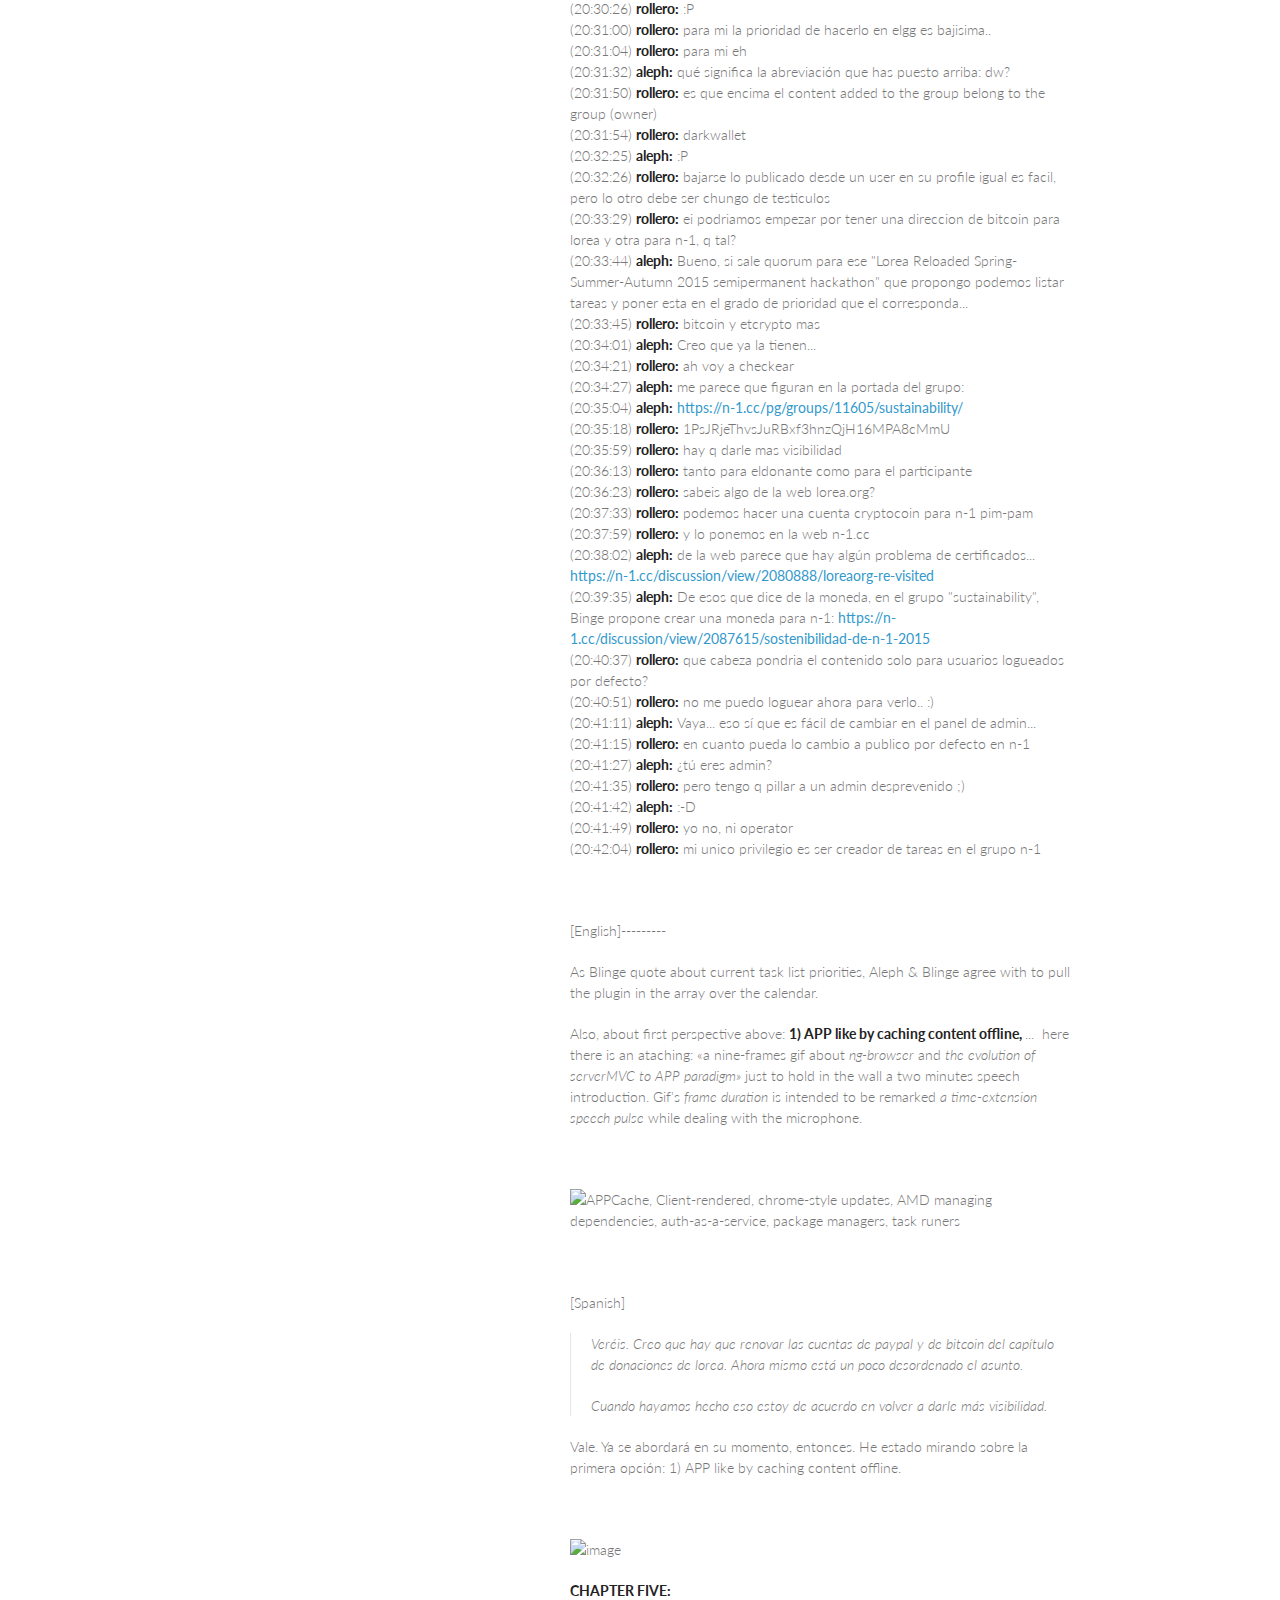
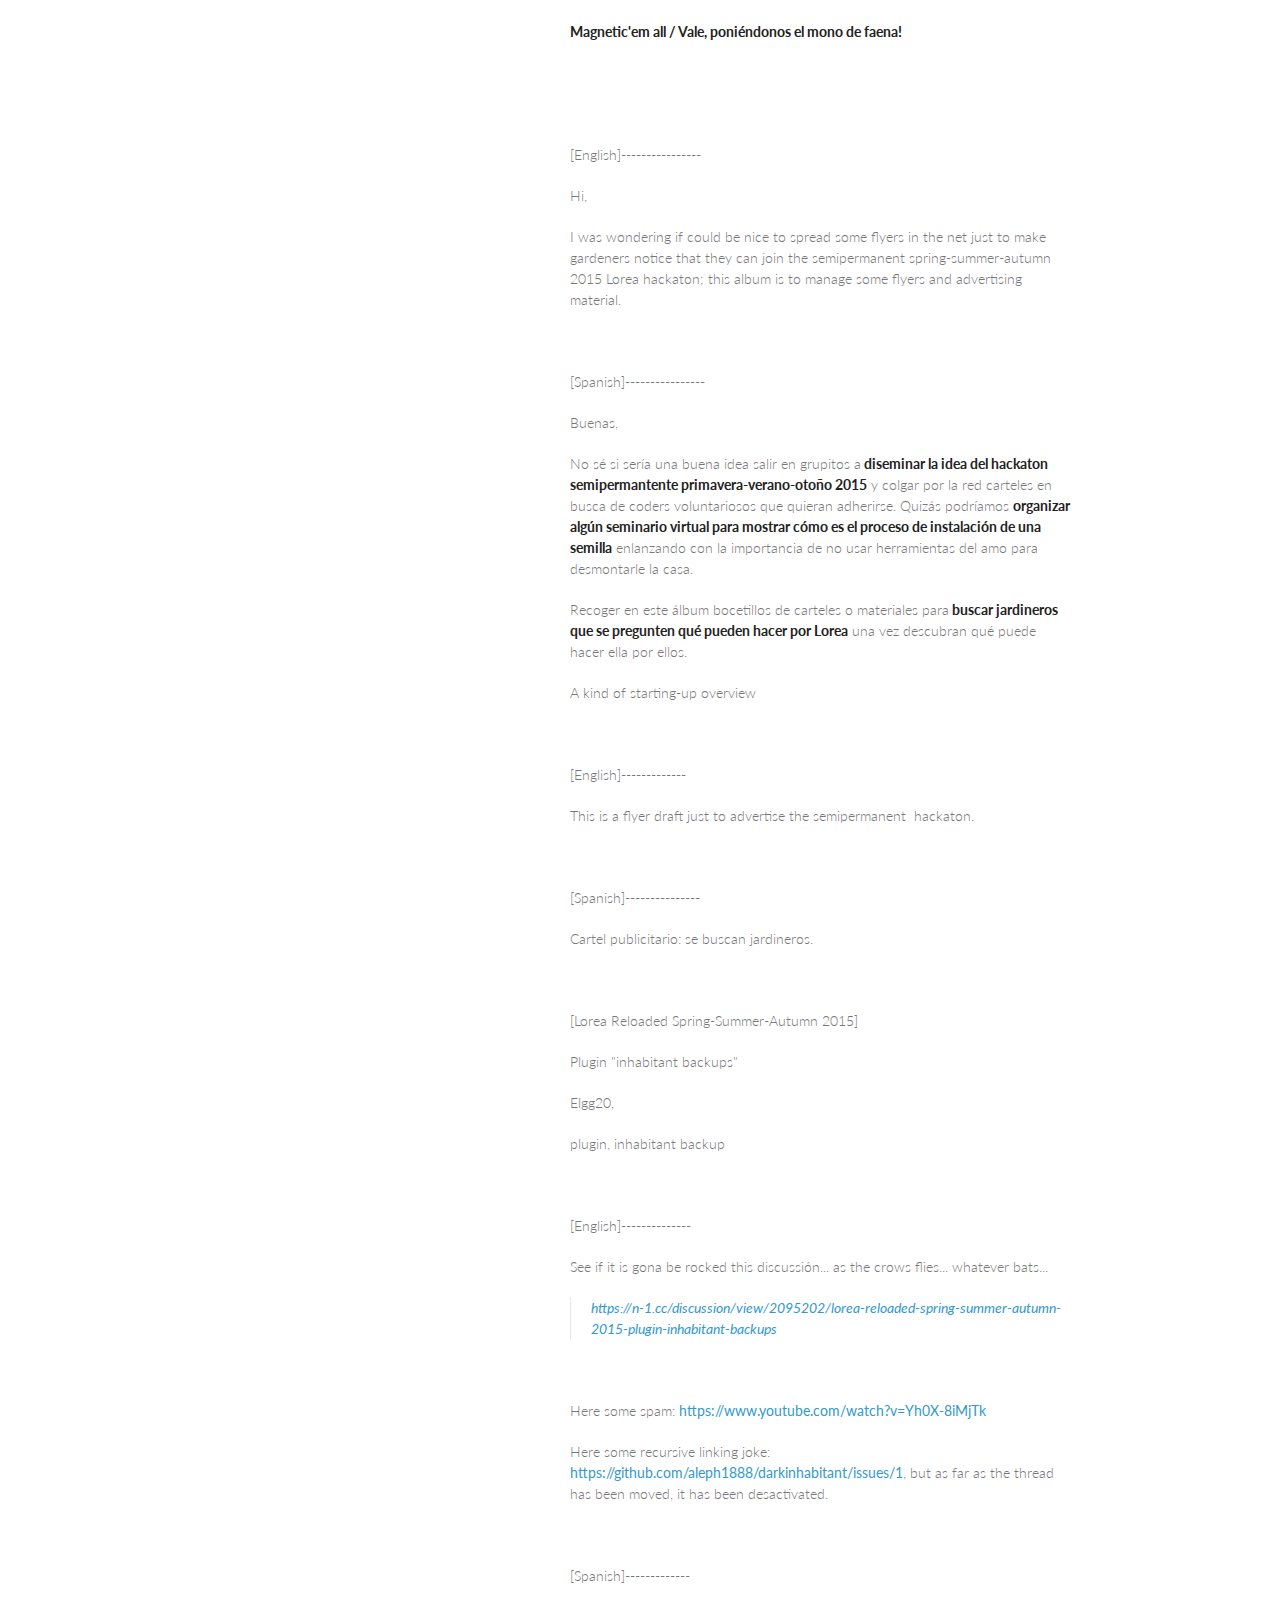
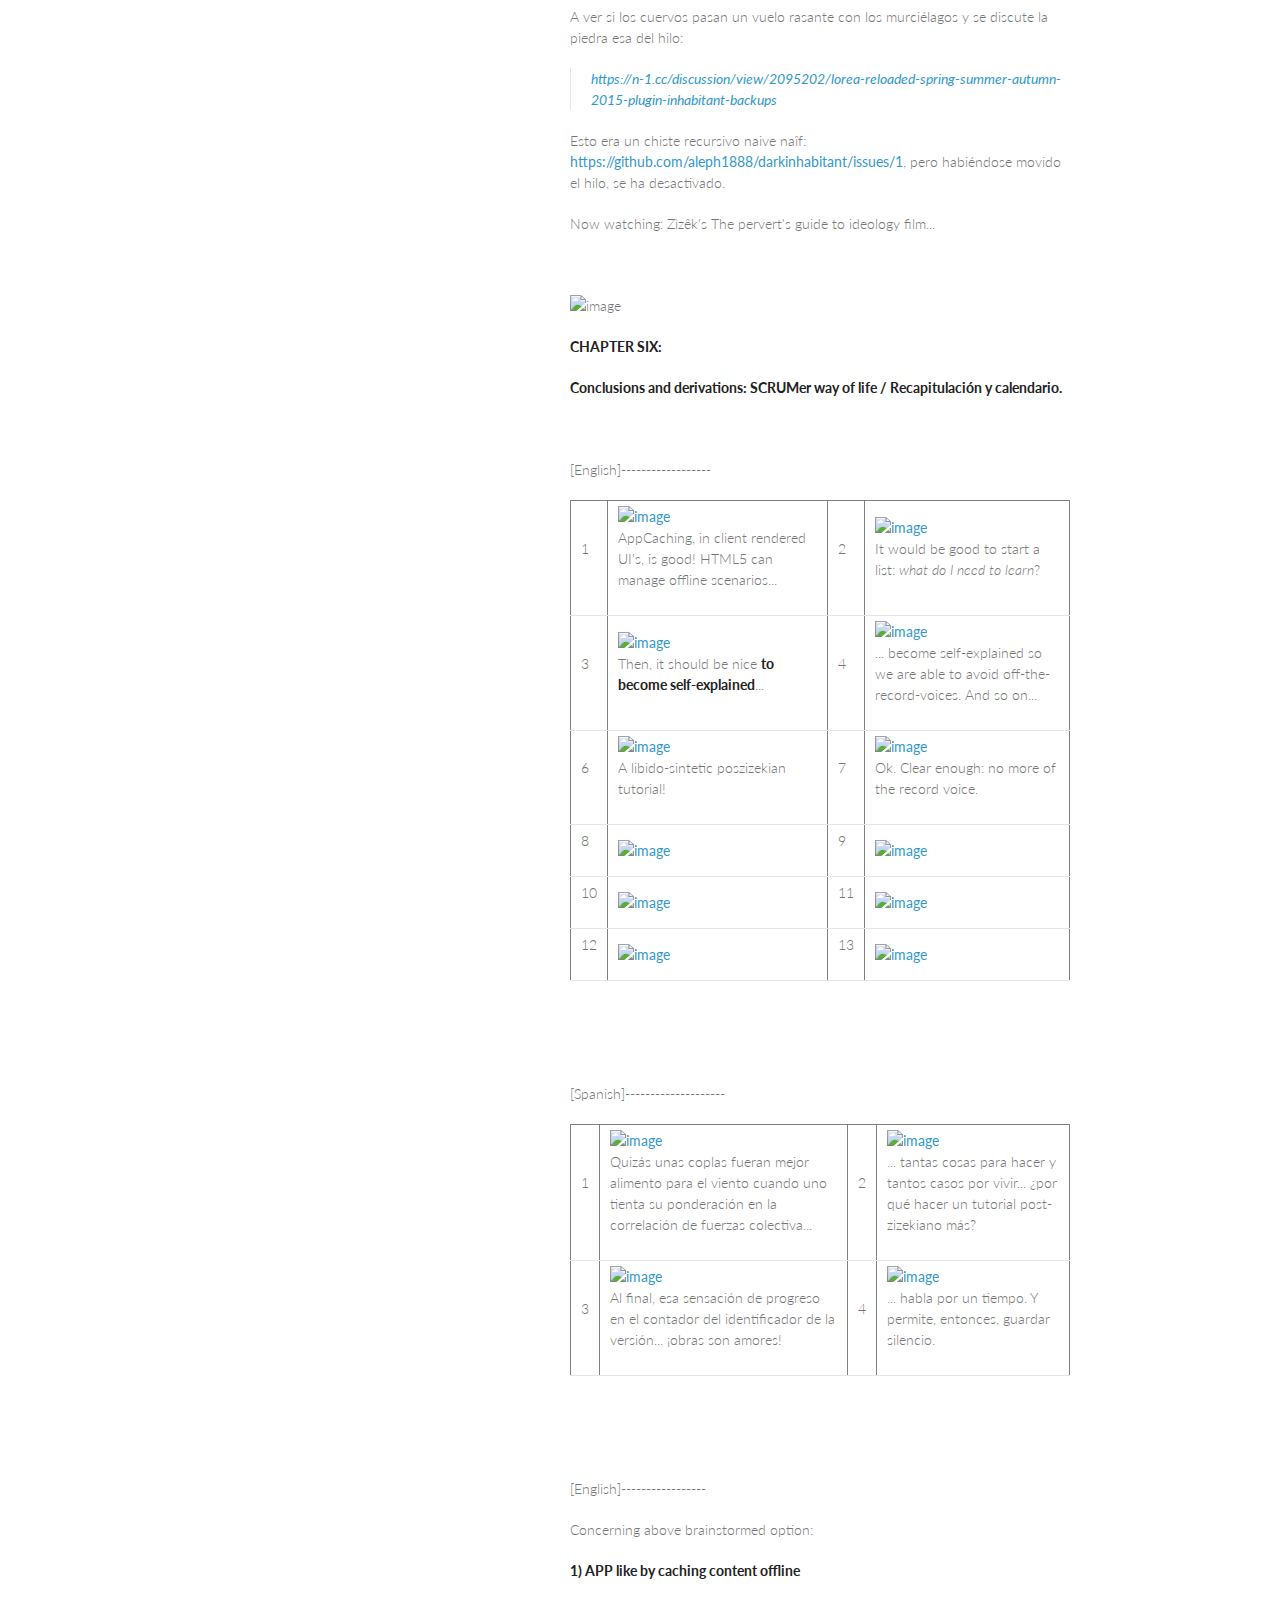
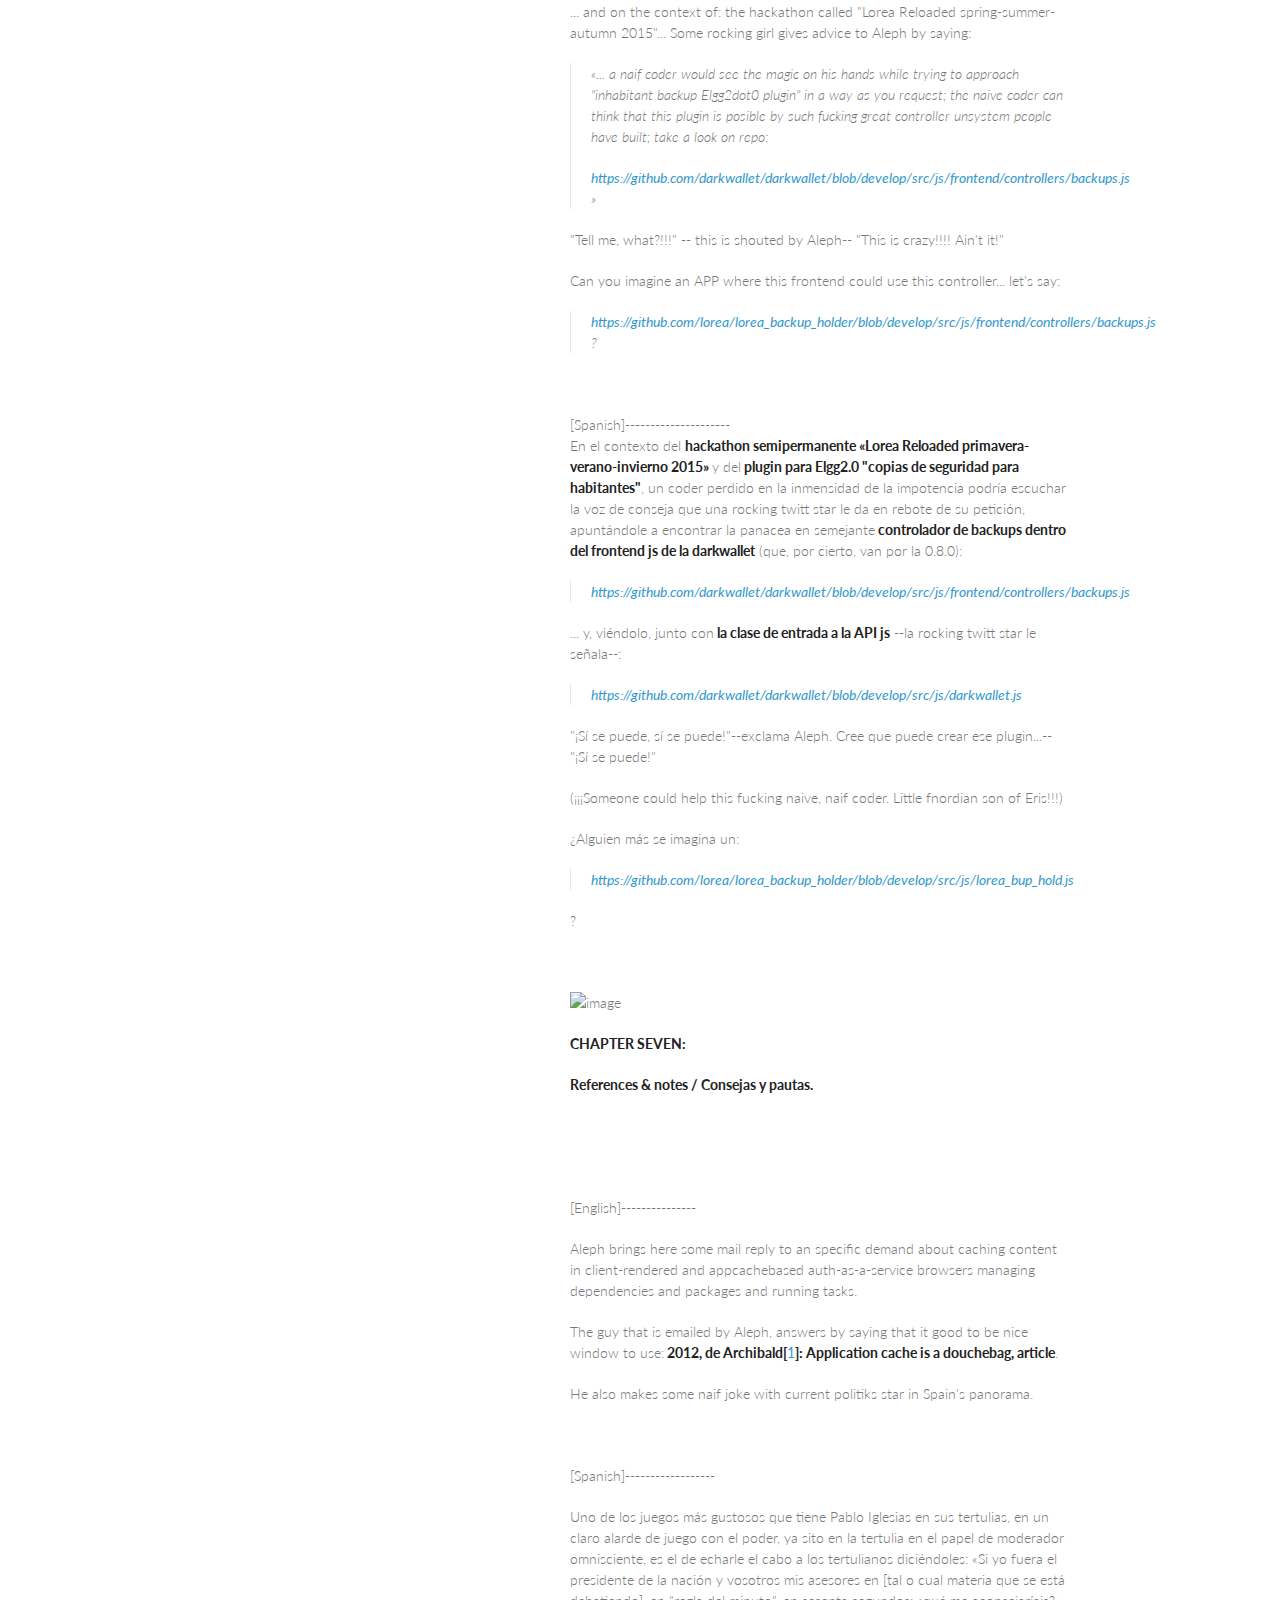
==== commit c91ed90e: "Update index.html" ====
--- a/index.html
+++ b/index.html
@@ -26,7 +26,7 @@
           <li><a href="https://github.com/aleph1888/darkinhabitant/tarball/master">Download <strong>TAR Ball</strong></a></li>
           <li><a href="https://github.com/aleph1888/darkinhabitant">View On <strong>GitHub</strong></a></li>
         </ul>
-		<p><img width="30%" src="exe/caratula.jpg"></p>
+		<p><img width="100%" src="exe/caratula.jpg"></p>
       </header>
       <section>
         <p></p>
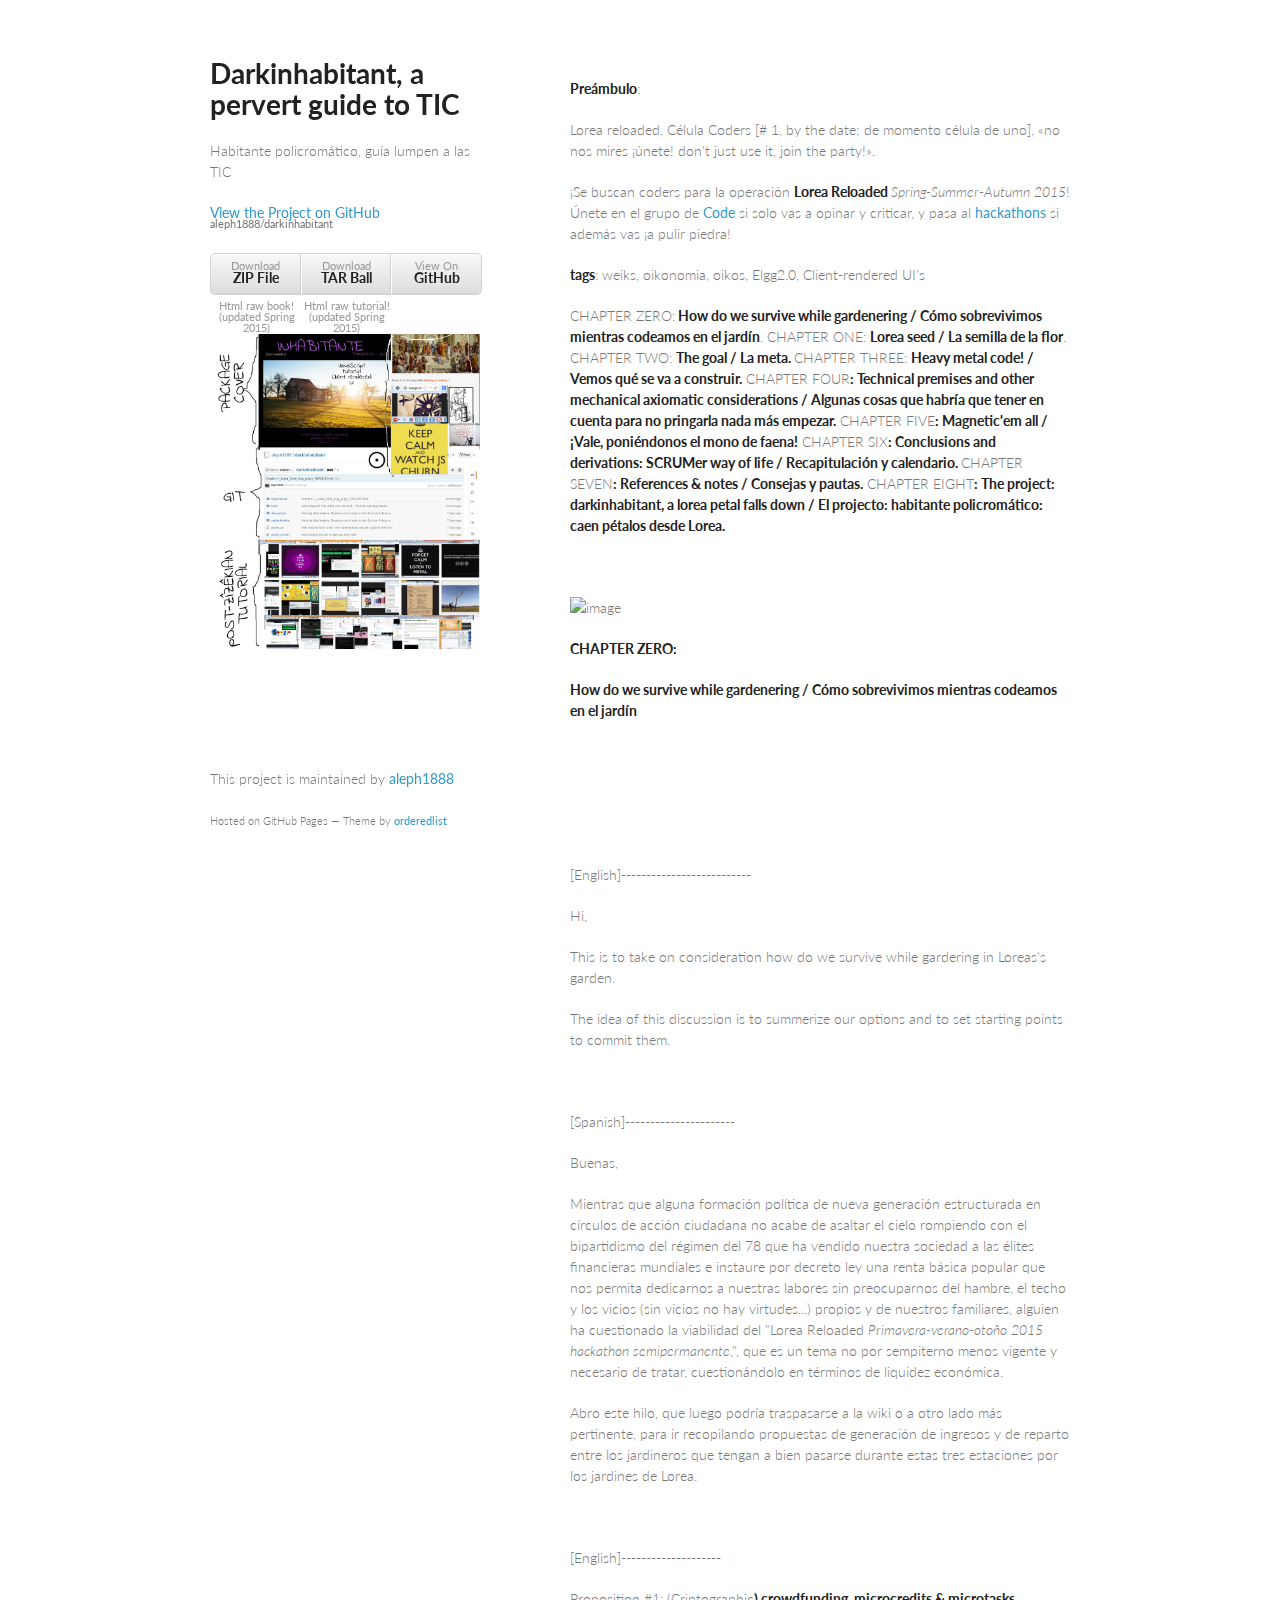
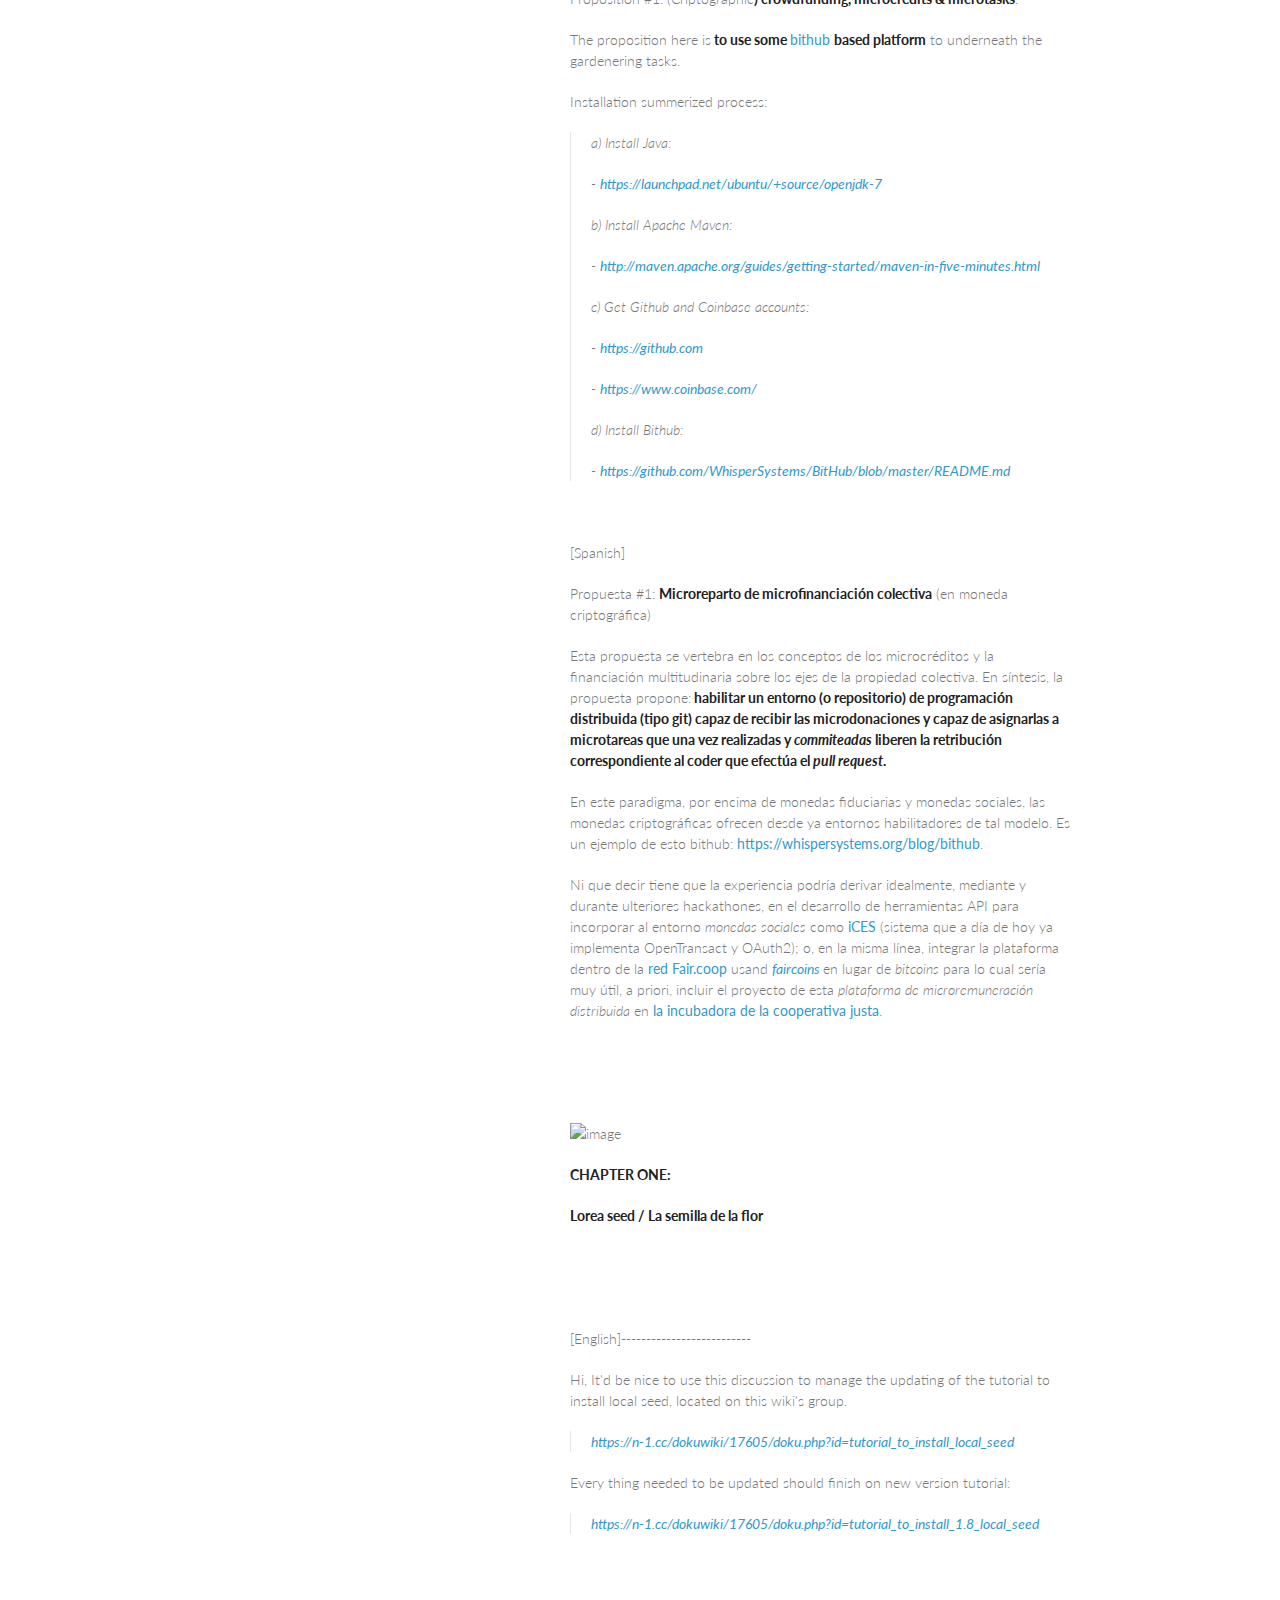
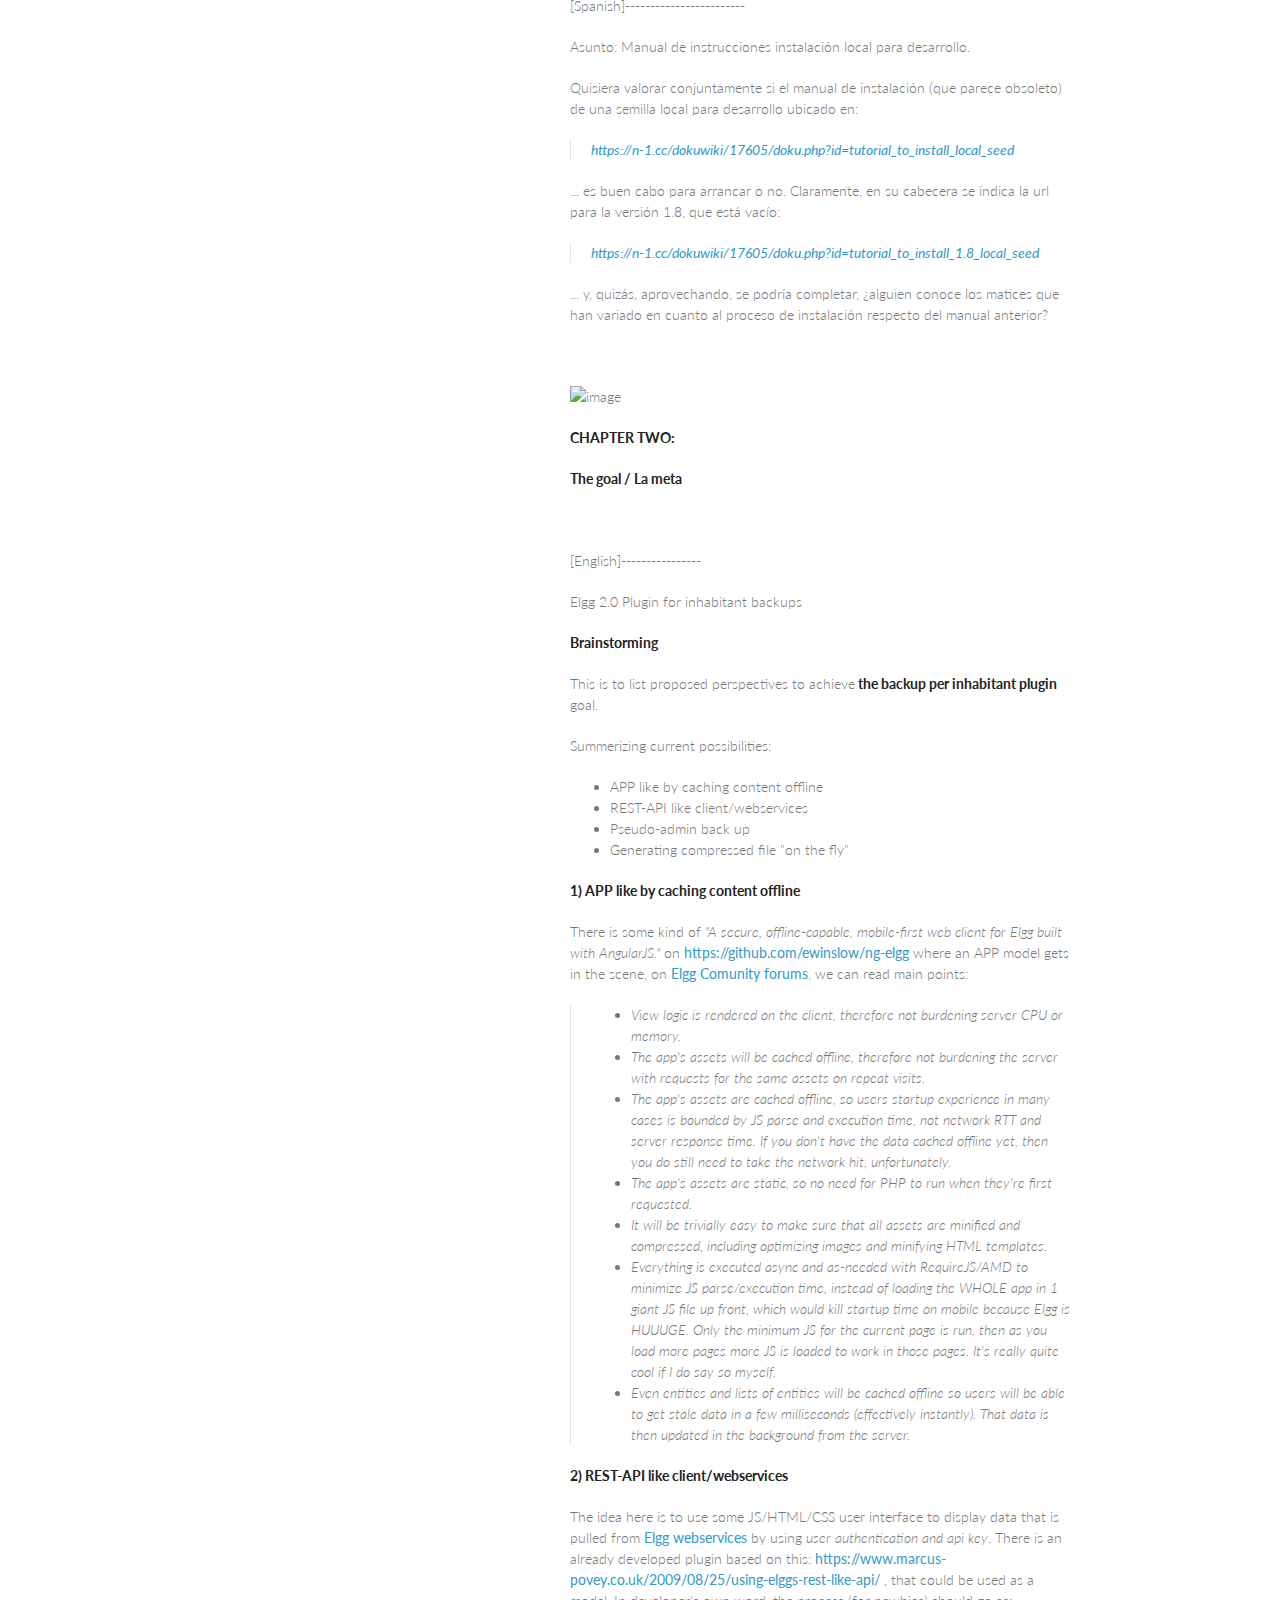
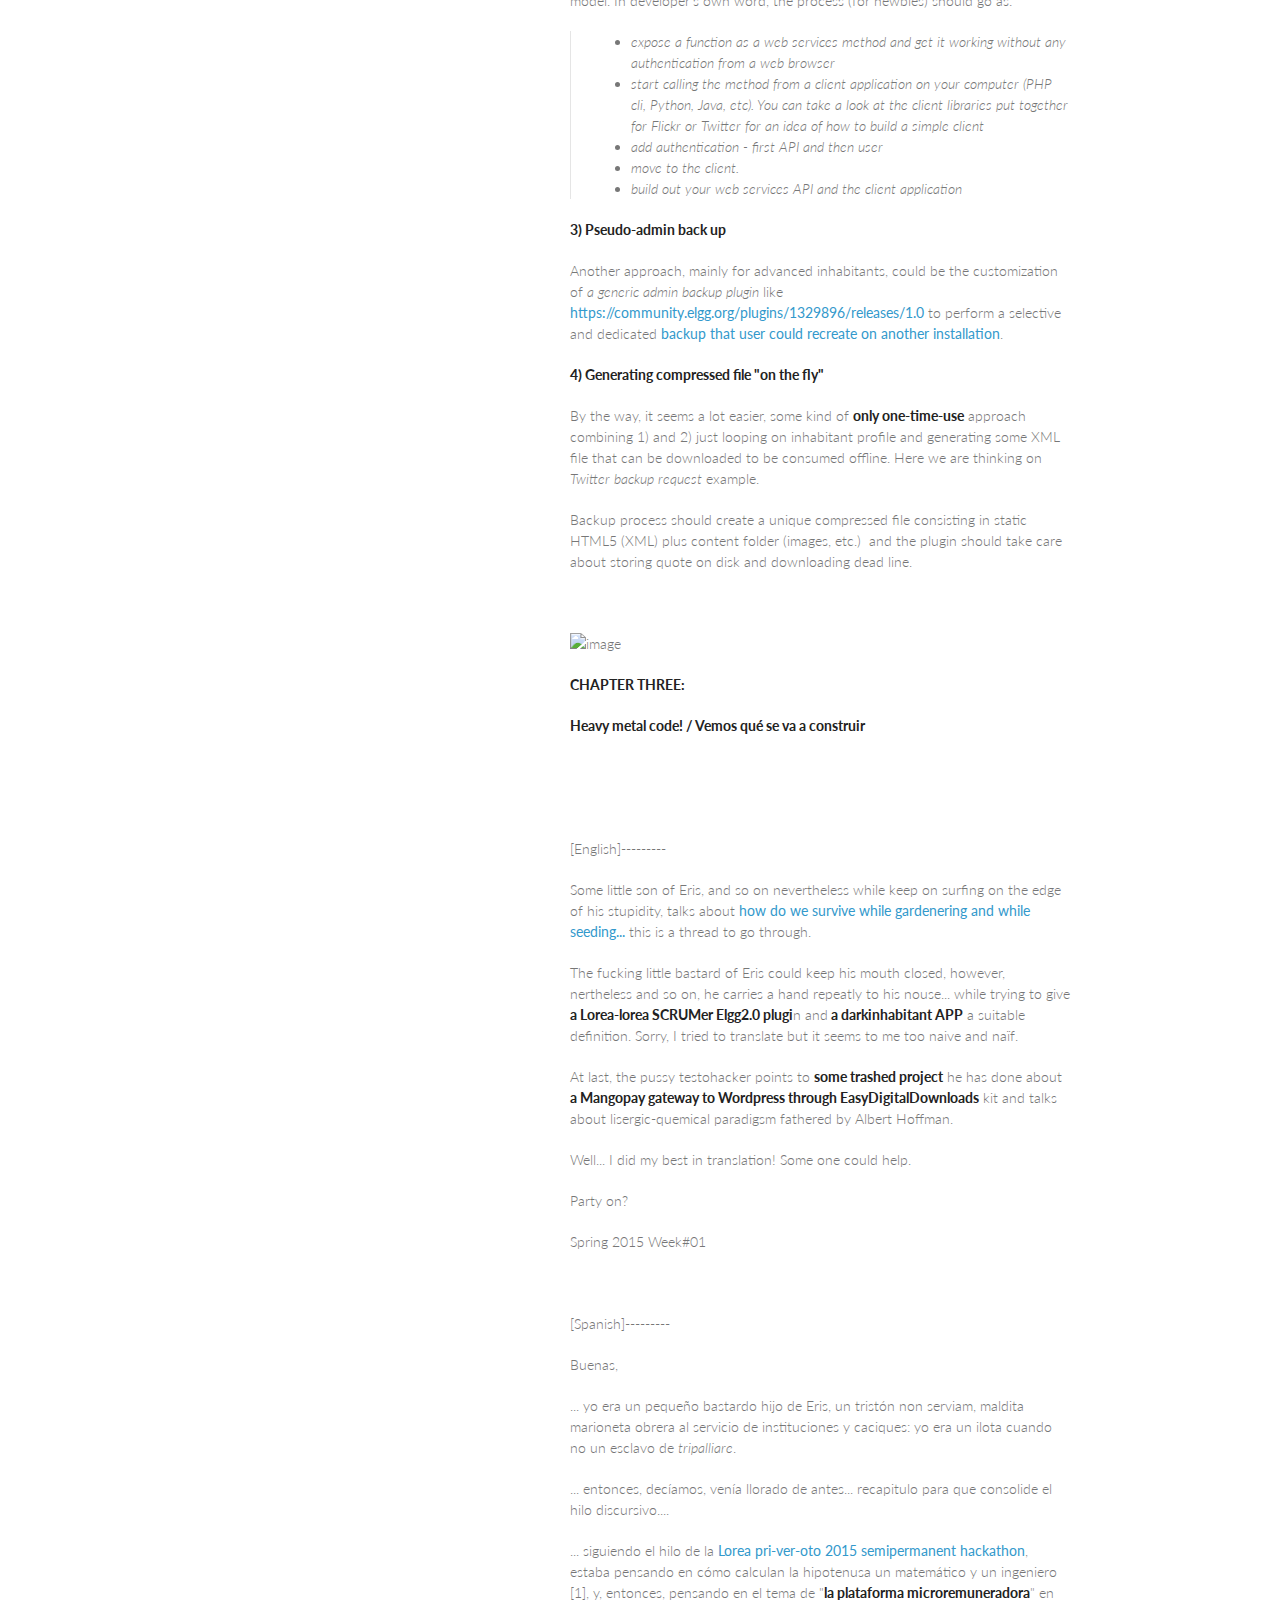
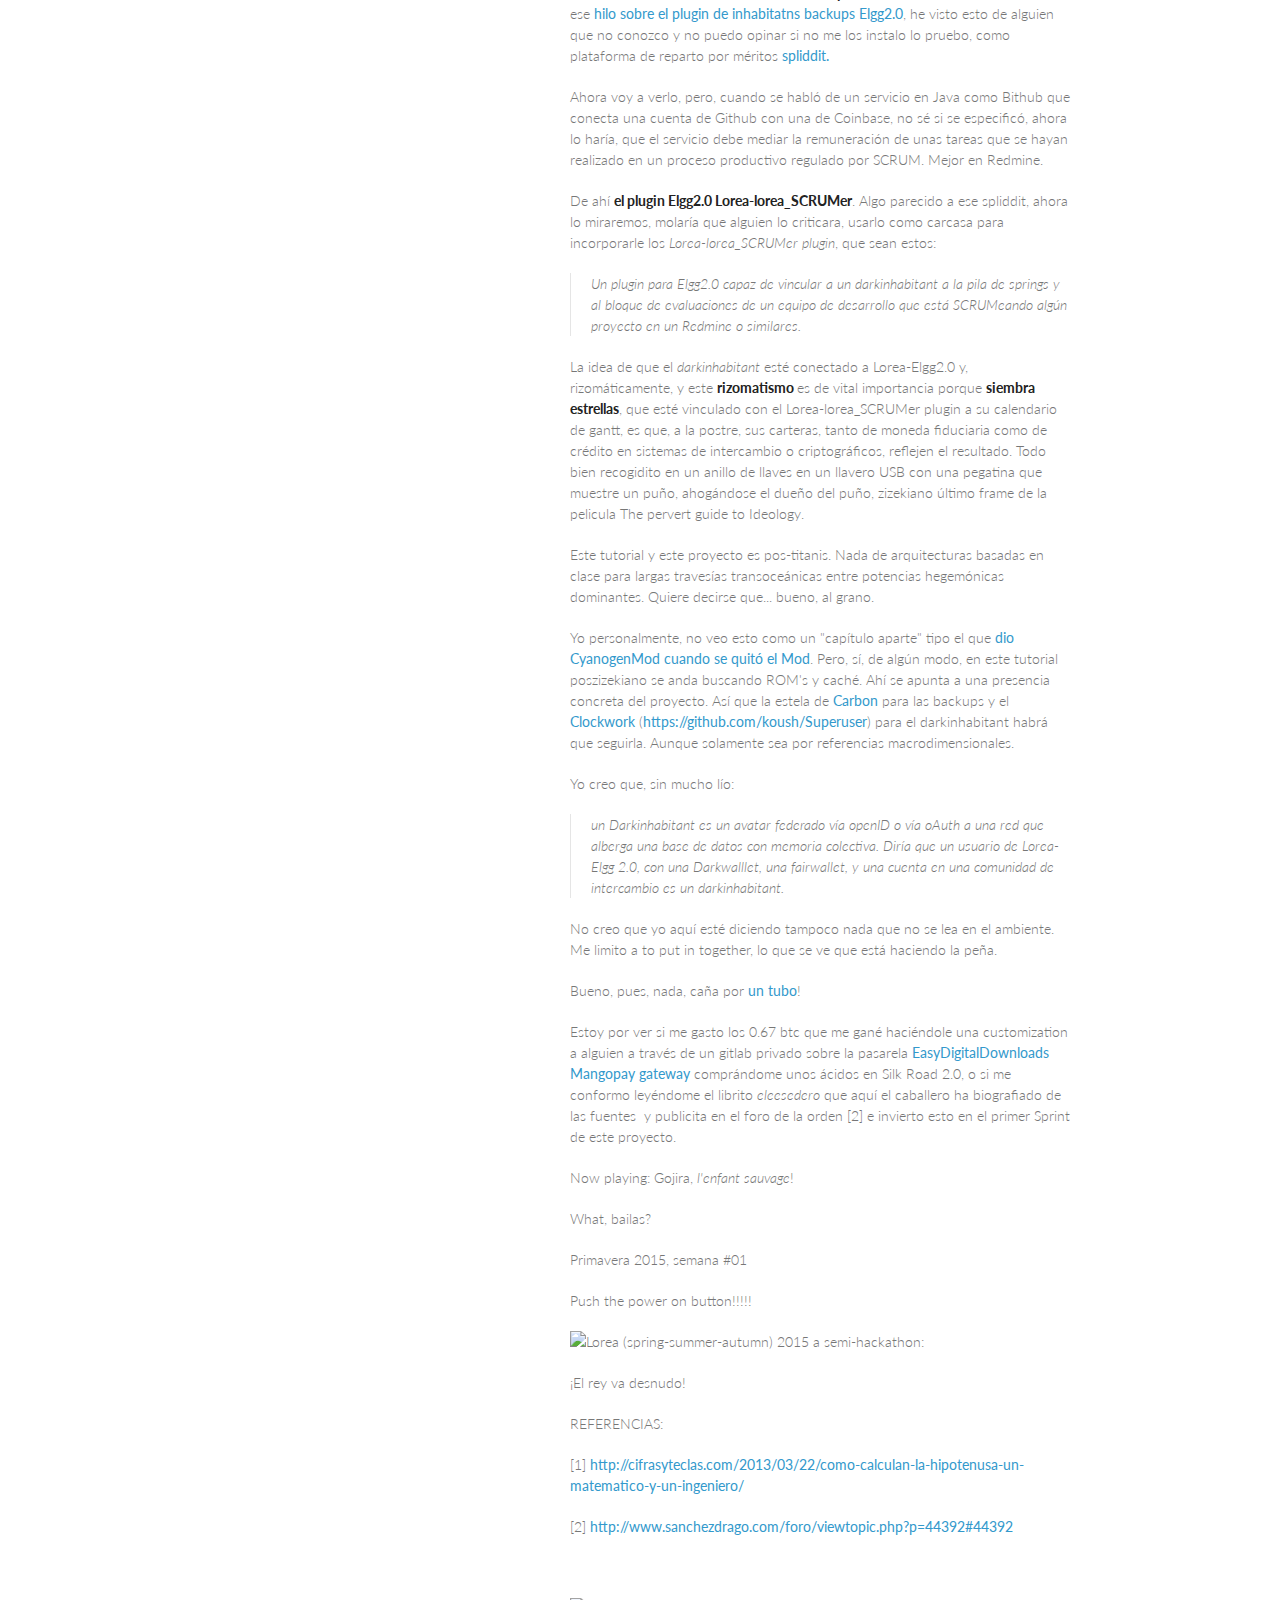
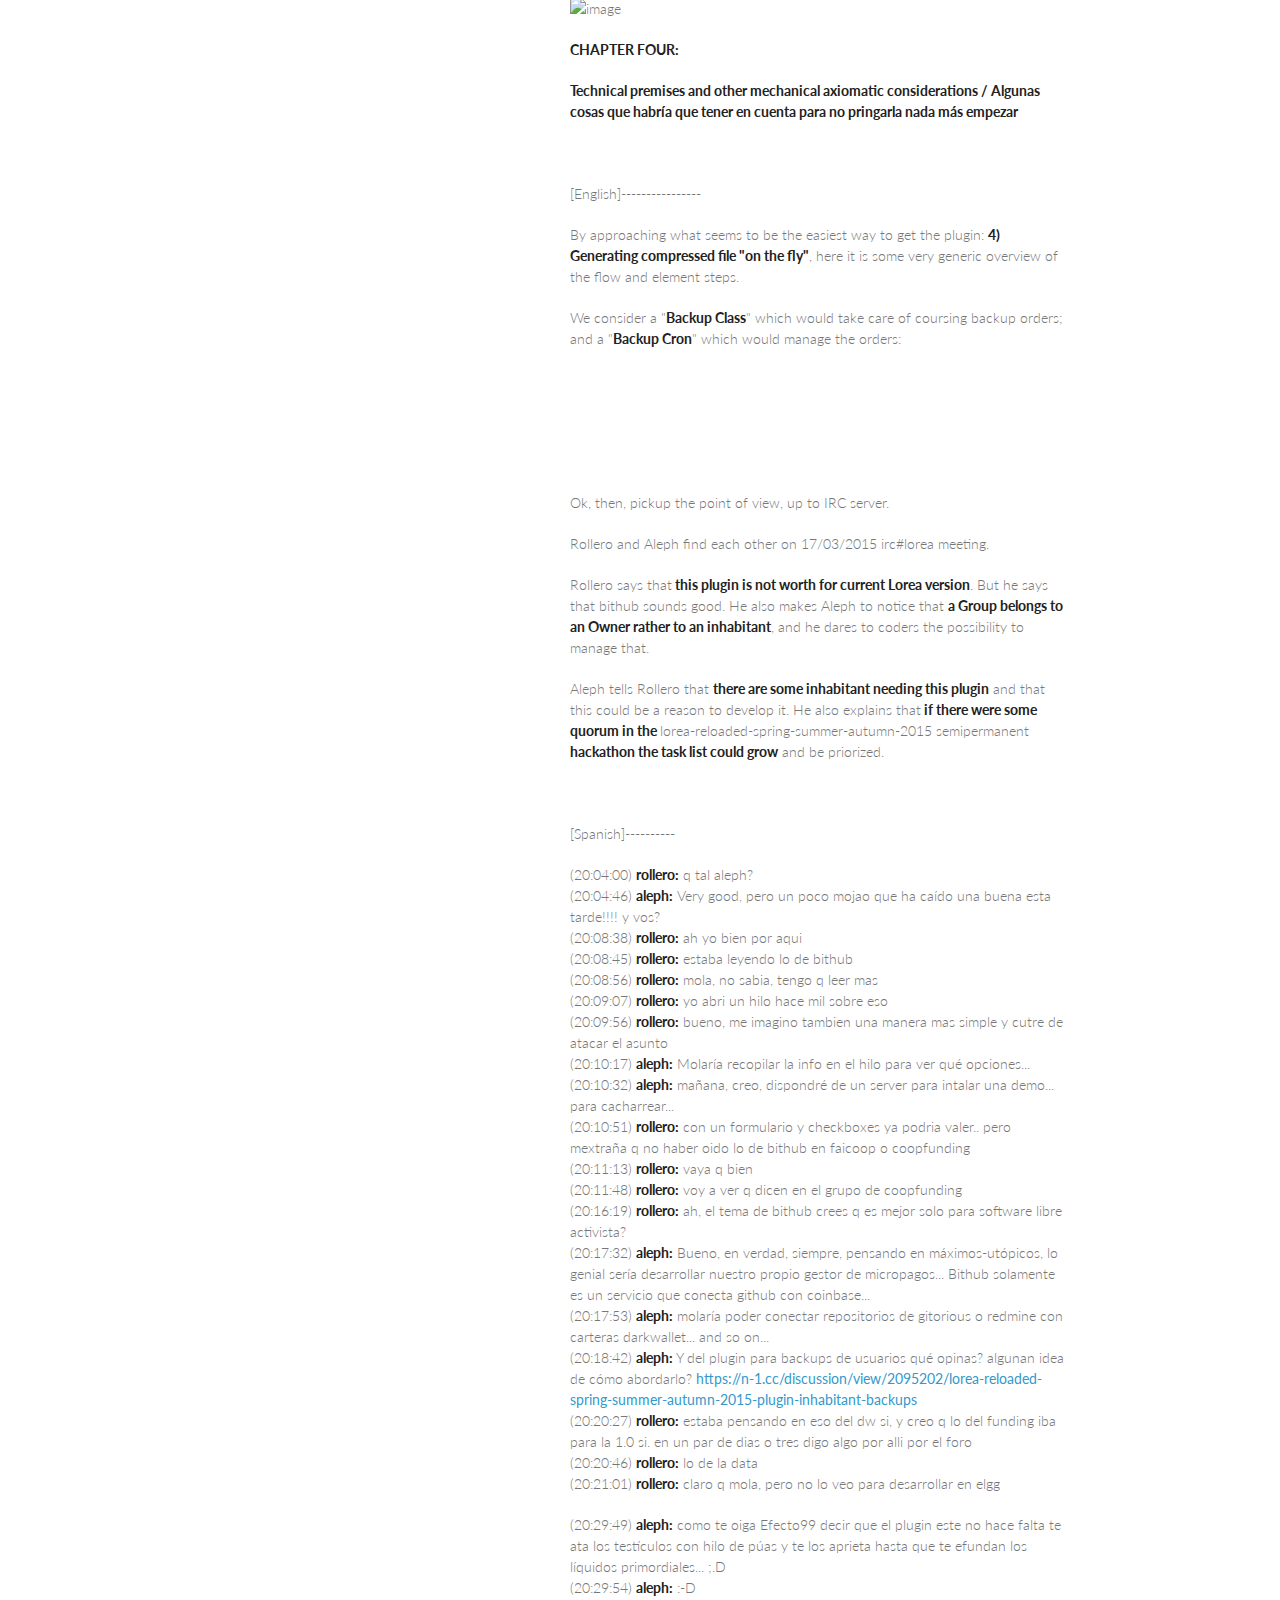
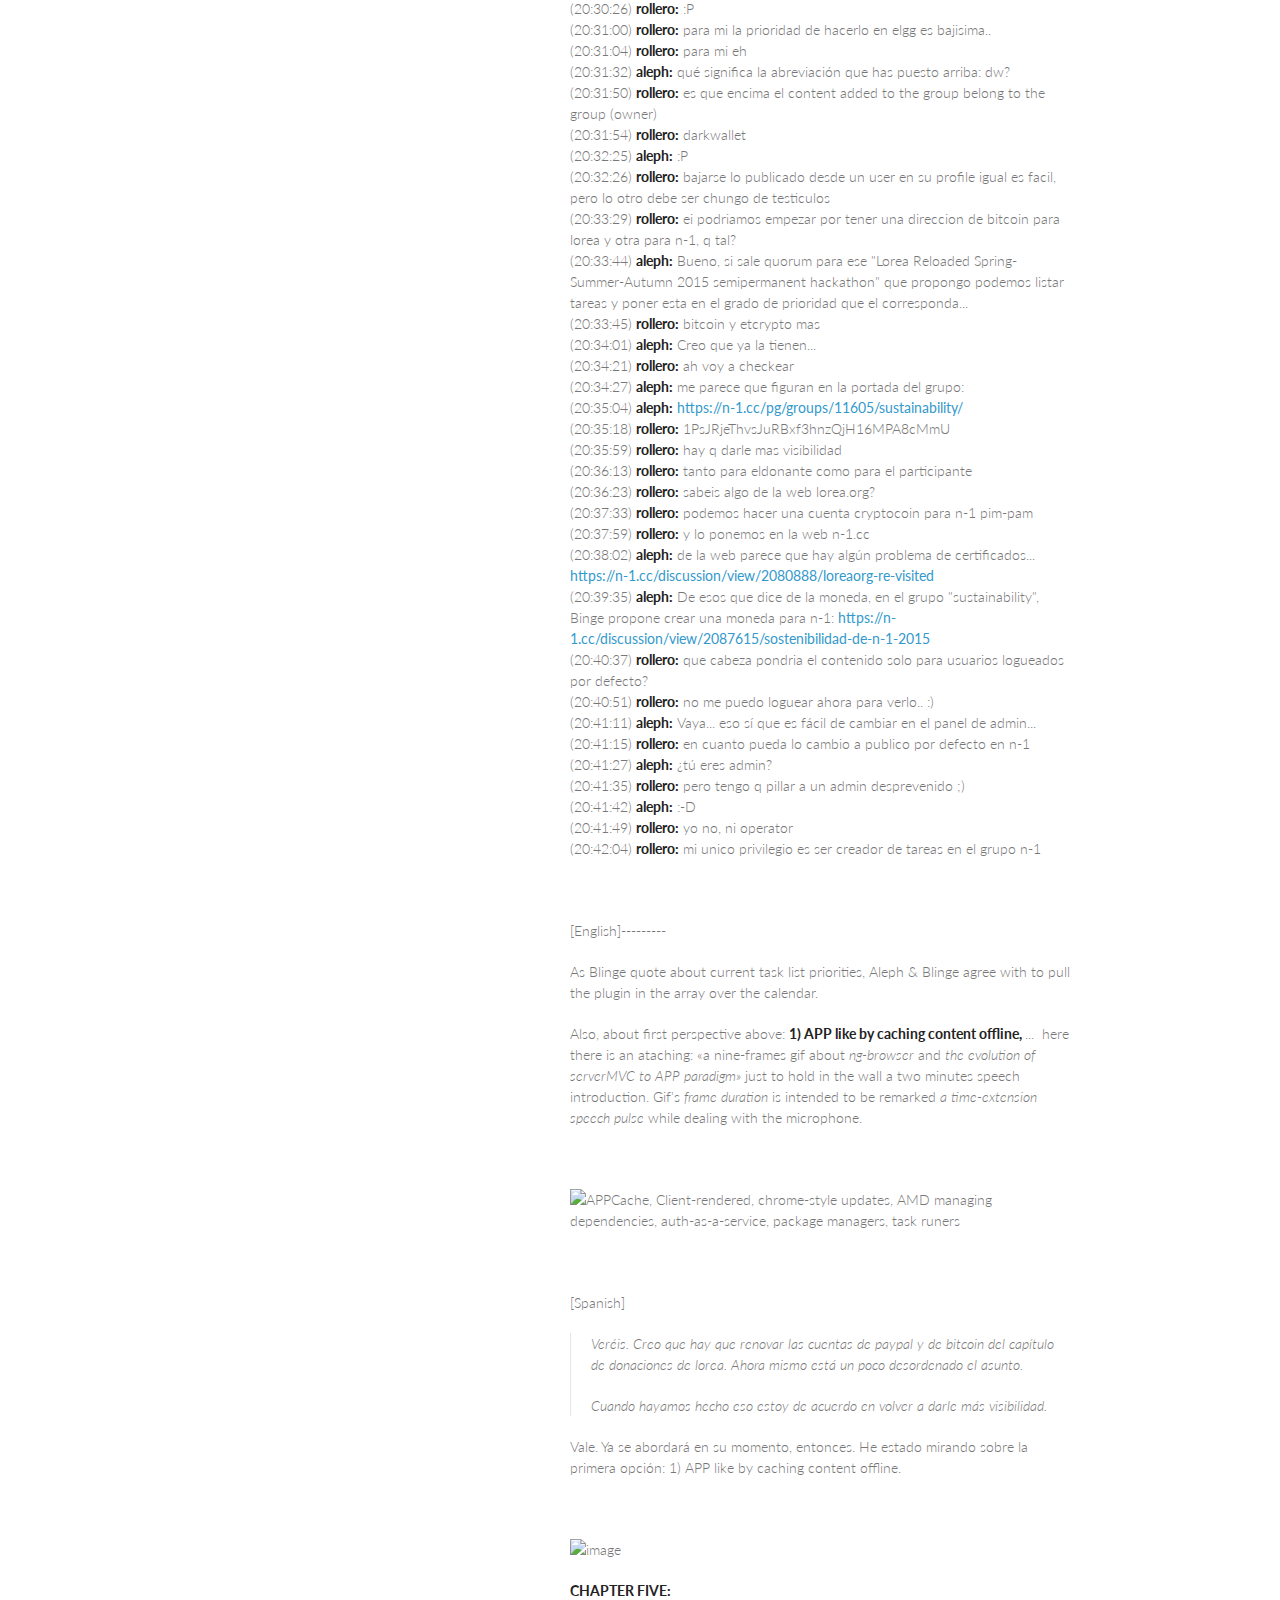
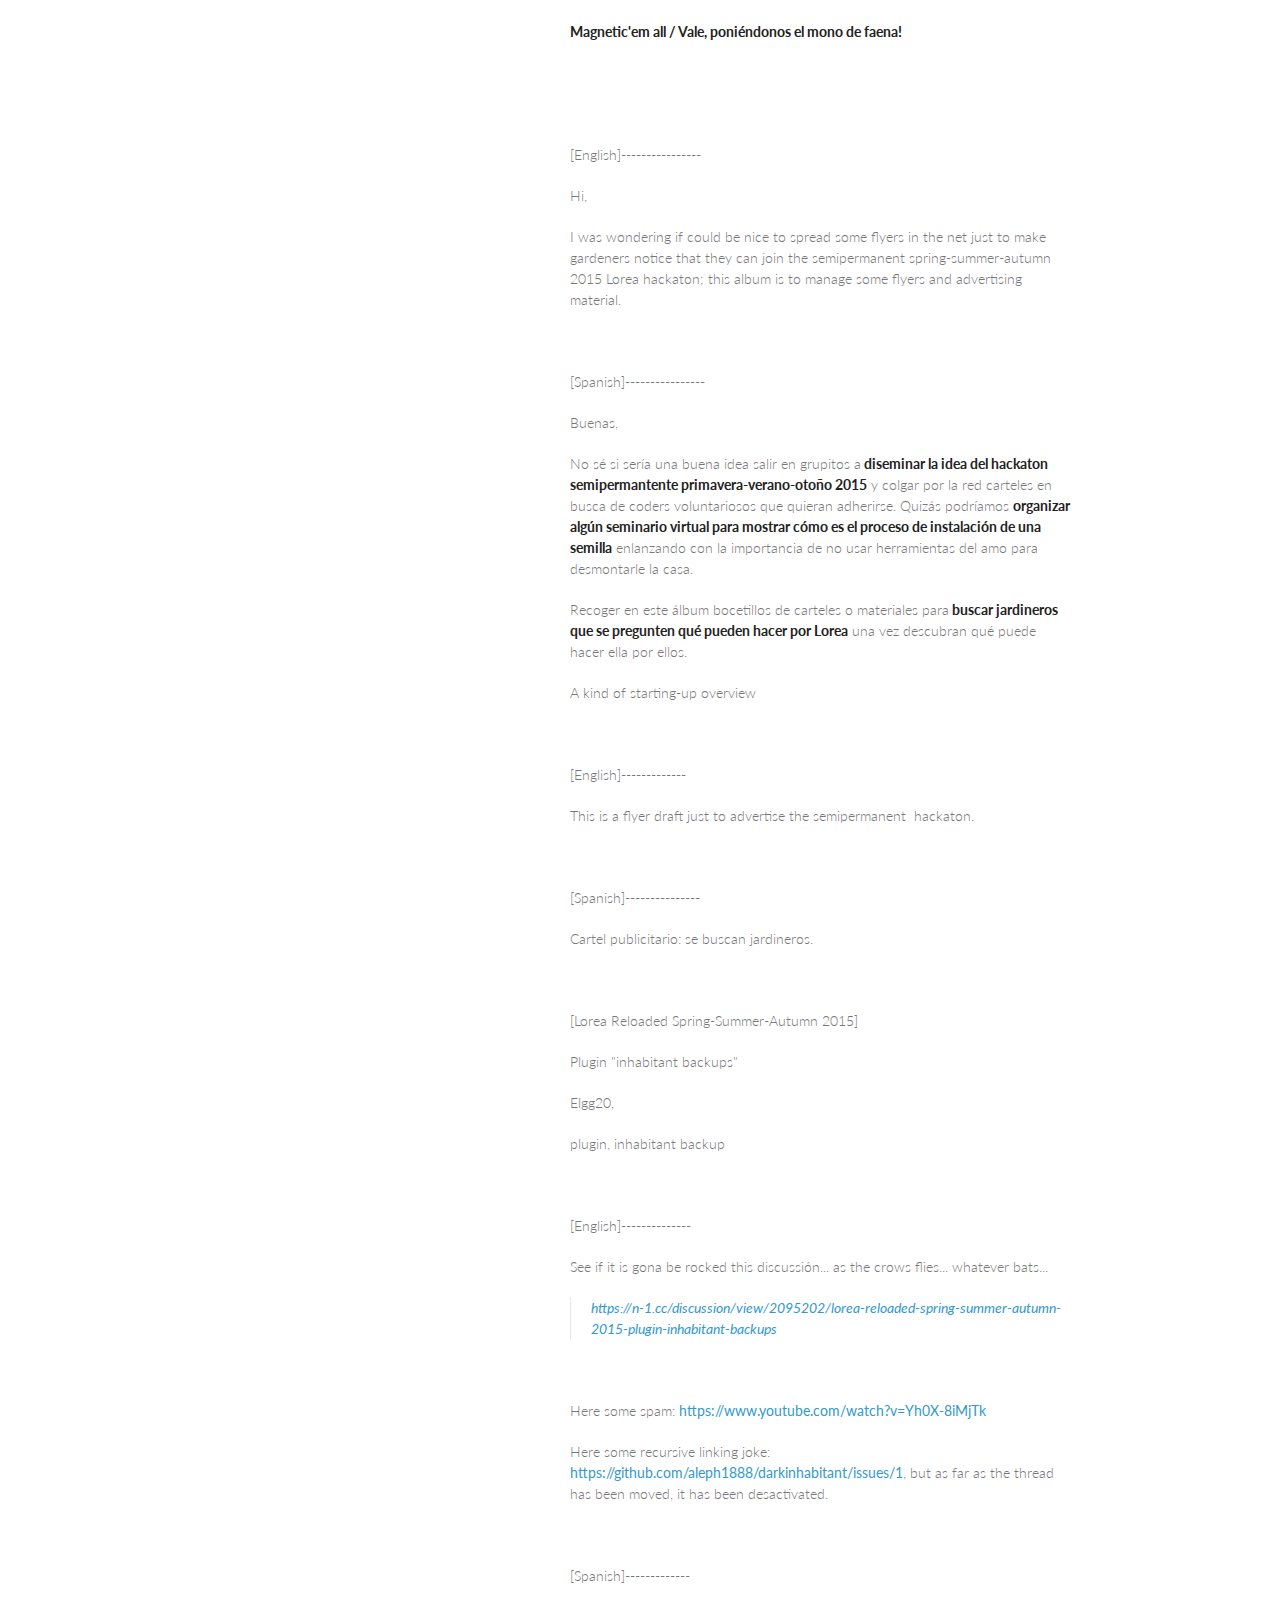
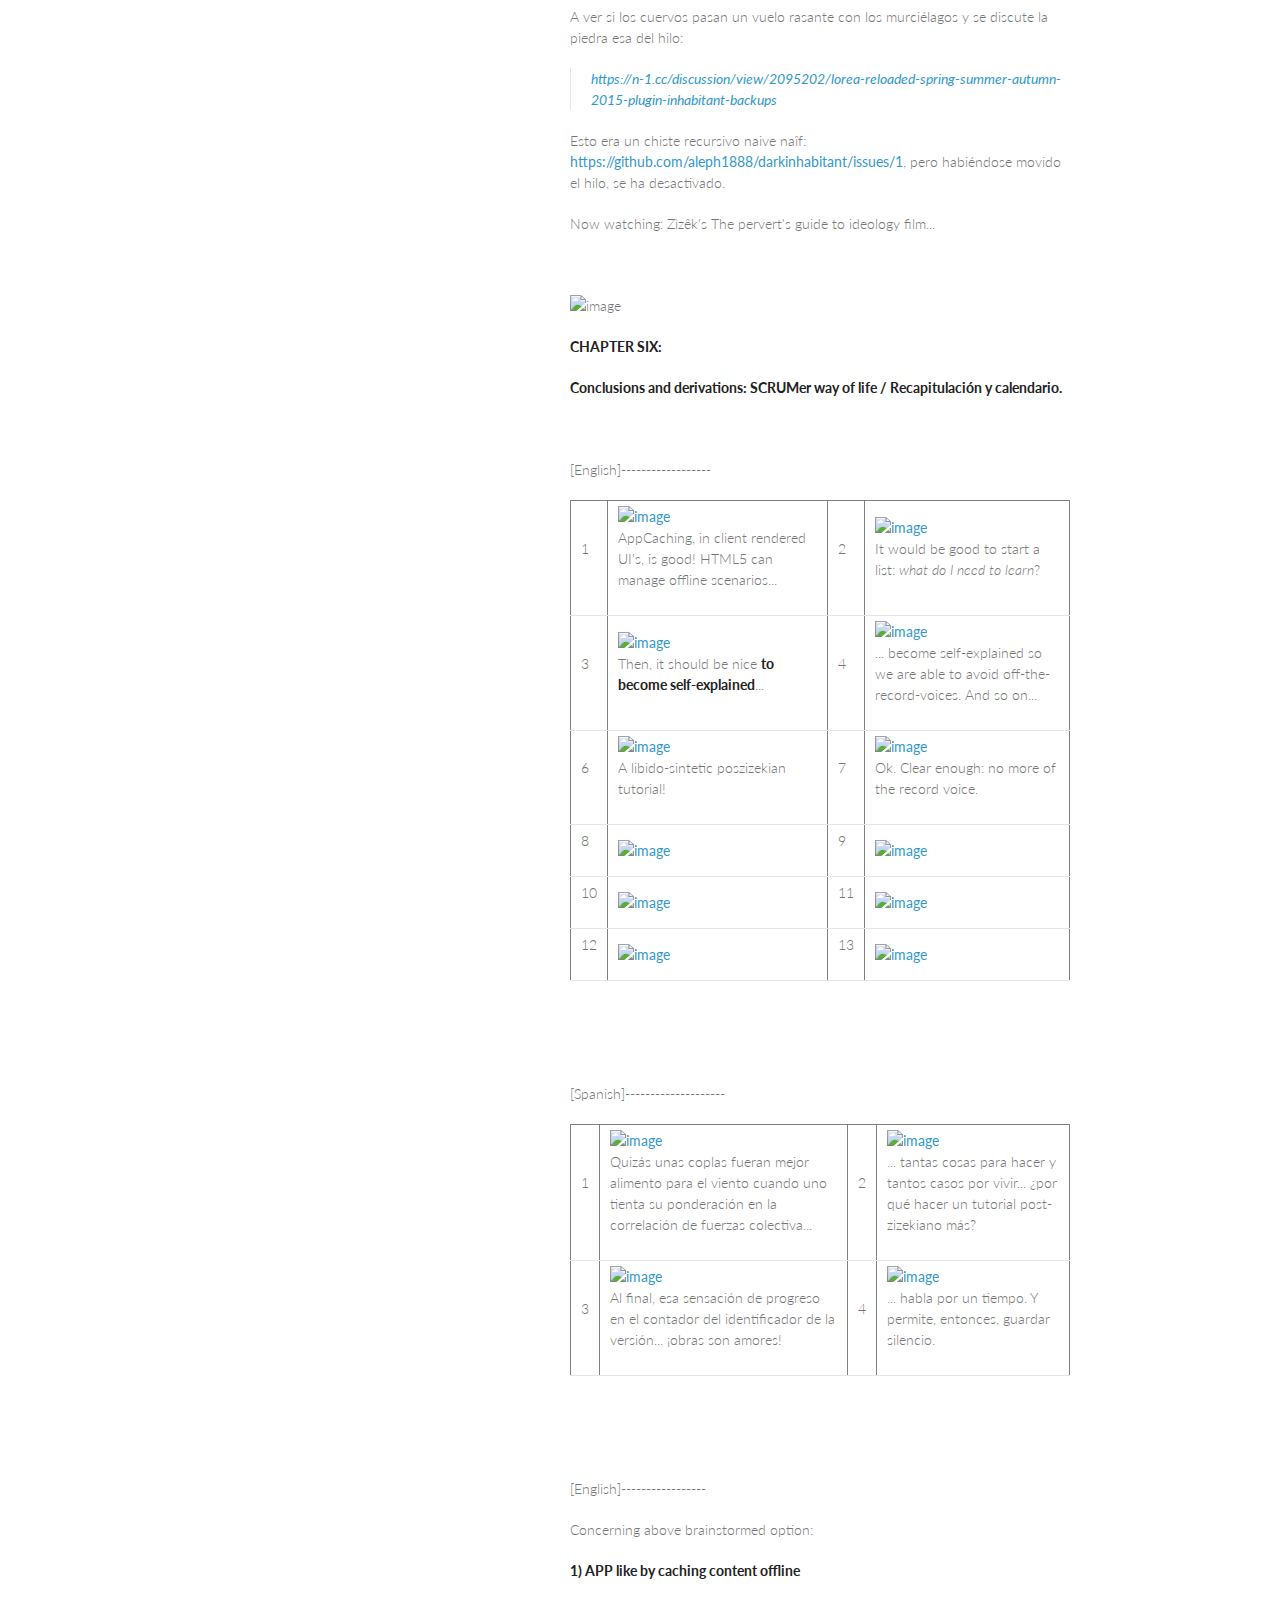
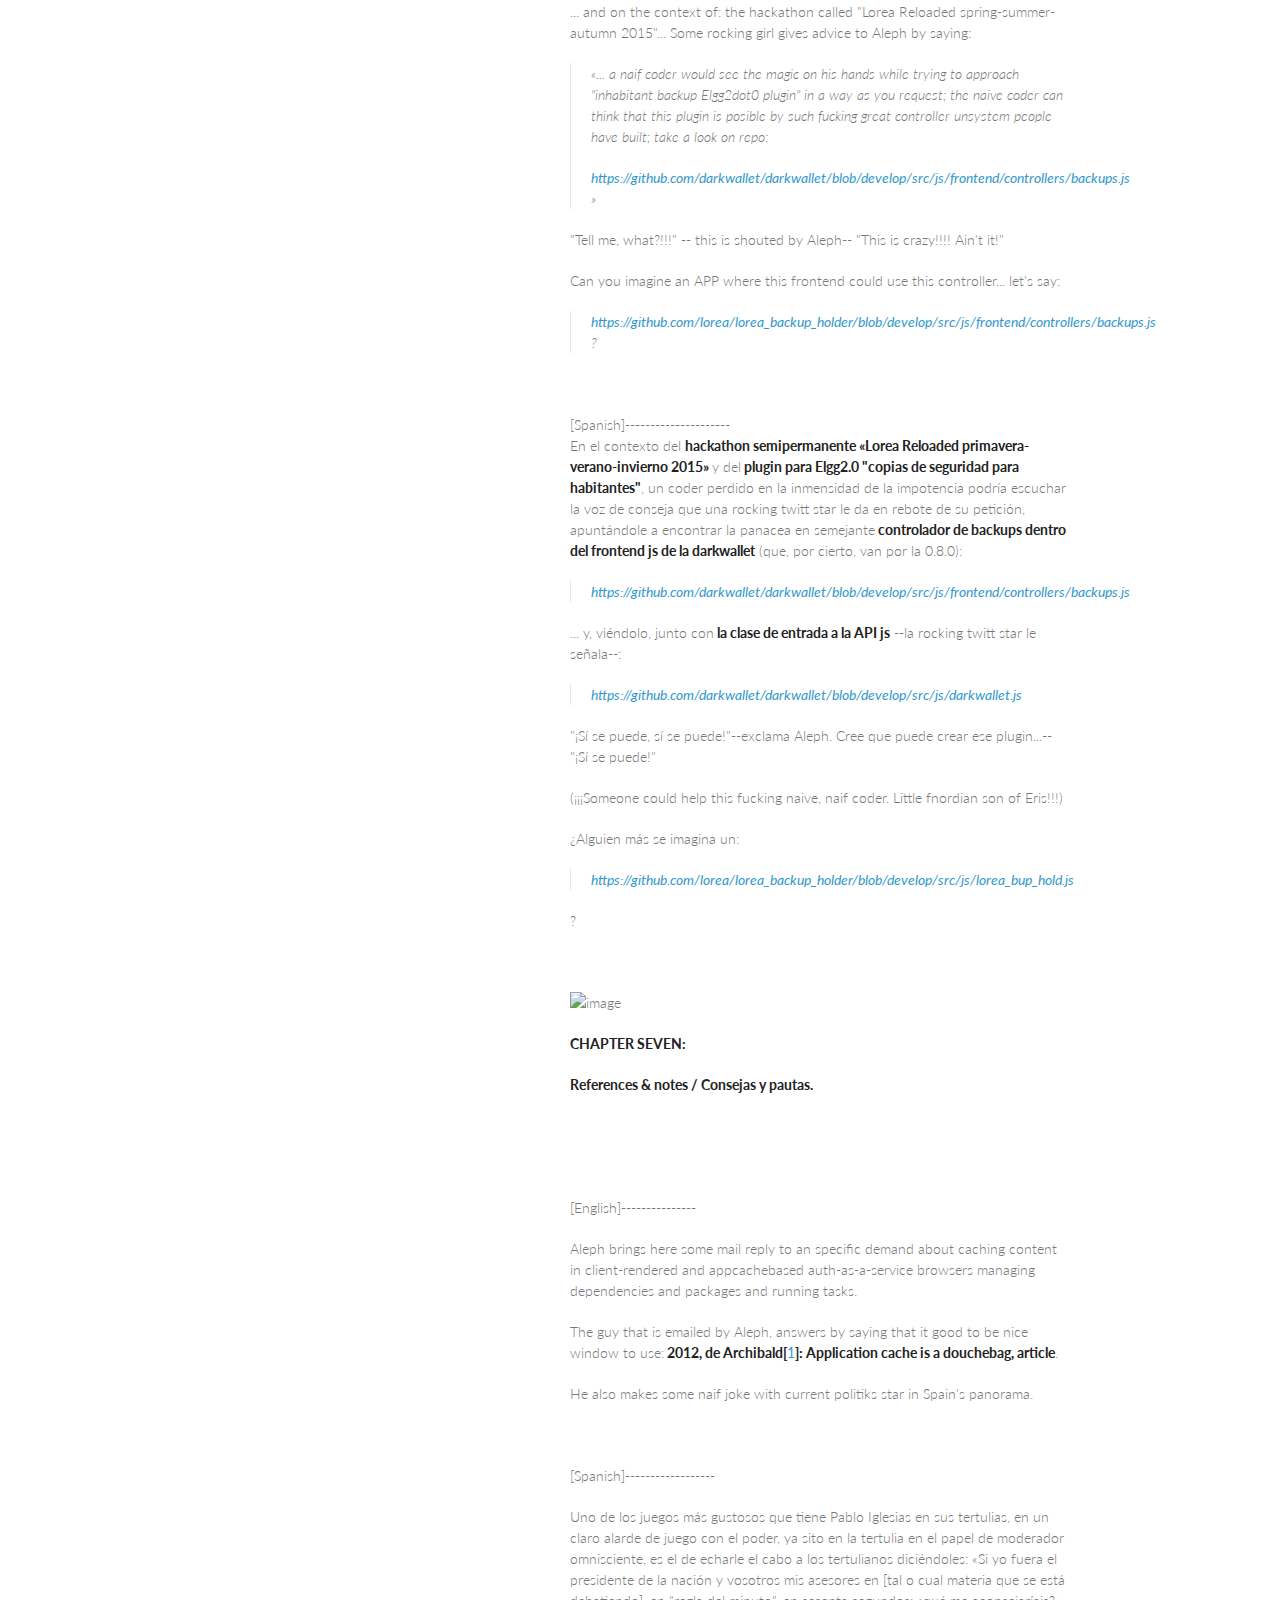
==== commit d7d71d9e: "Adding links to raw book & tutorial #1 [Singing songs, learning poems]" ====
--- a/index.html
+++ b/index.html
@@ -25,6 +25,8 @@
           <li><a href="https://github.com/aleph1888/darkinhabitant/zipball/master">Download <strong>ZIP File</strong></a></li>
           <li><a href="https://github.com/aleph1888/darkinhabitant/tarball/master">Download <strong>TAR Ball</strong></a></li>
           <li><a href="https://github.com/aleph1888/darkinhabitant">View On <strong>GitHub</strong></a></li>
+          <li><a href="exe/book/book_body.html"> Html raw book! (updated Spring 2015)</a></li>
+          <li><a href="exe/book/tutorial.html"> Html raw tutorial! (updated Spring 2015)</a></li>
         </ul>
 		<p><img width="100%" src="exe/caratula.jpg"></p>
       </header>
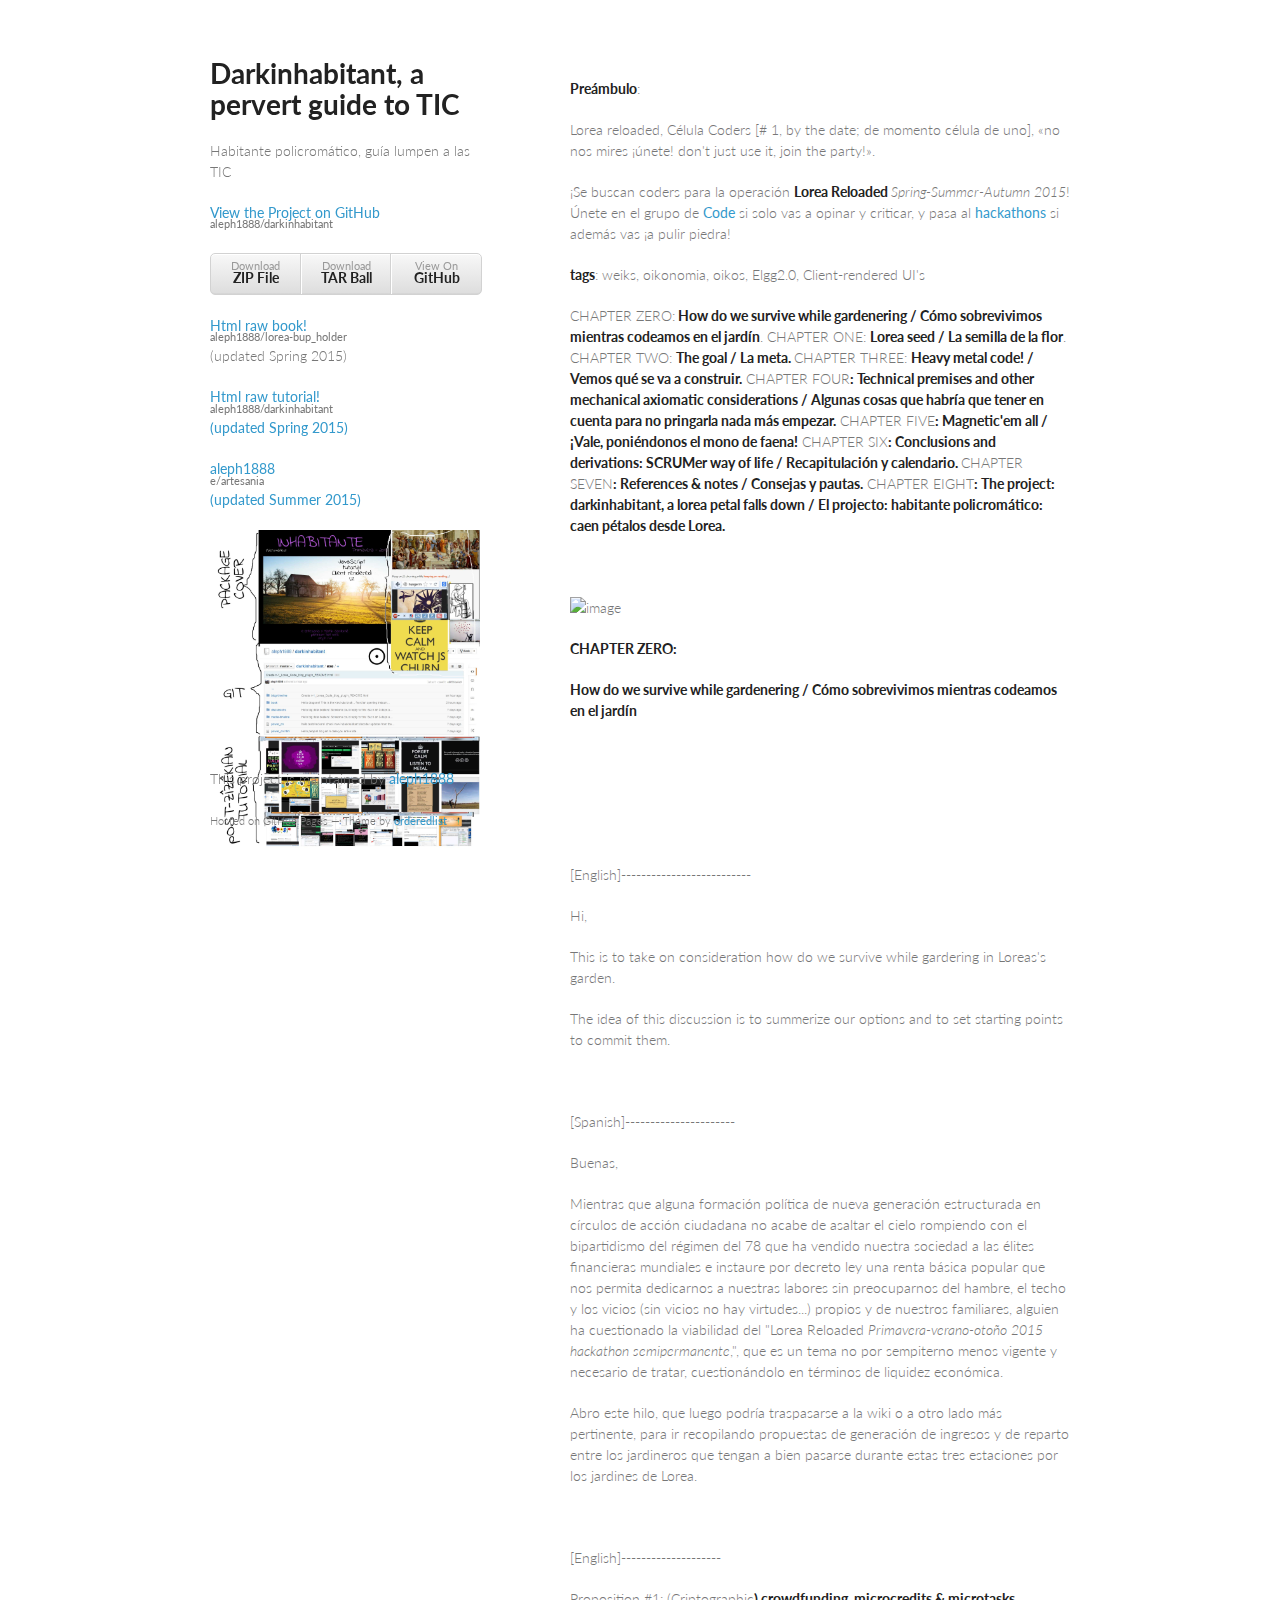
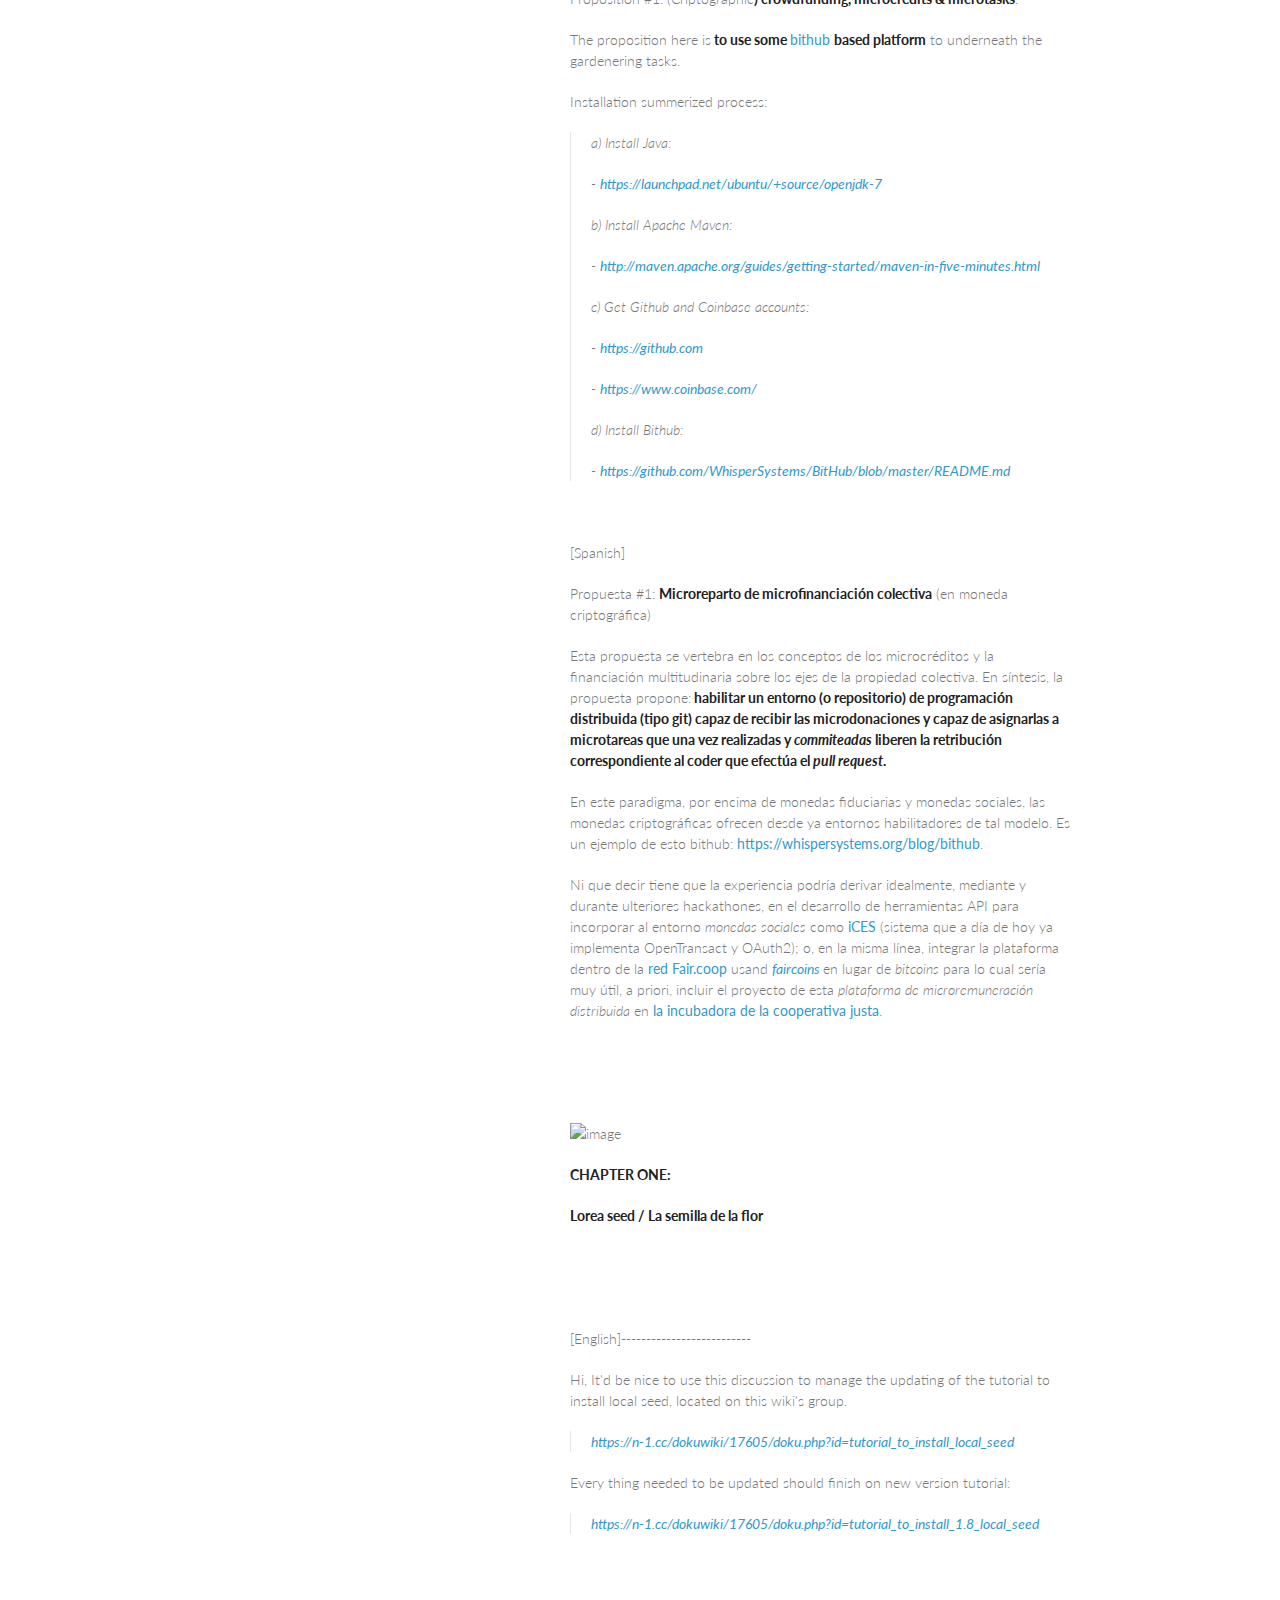
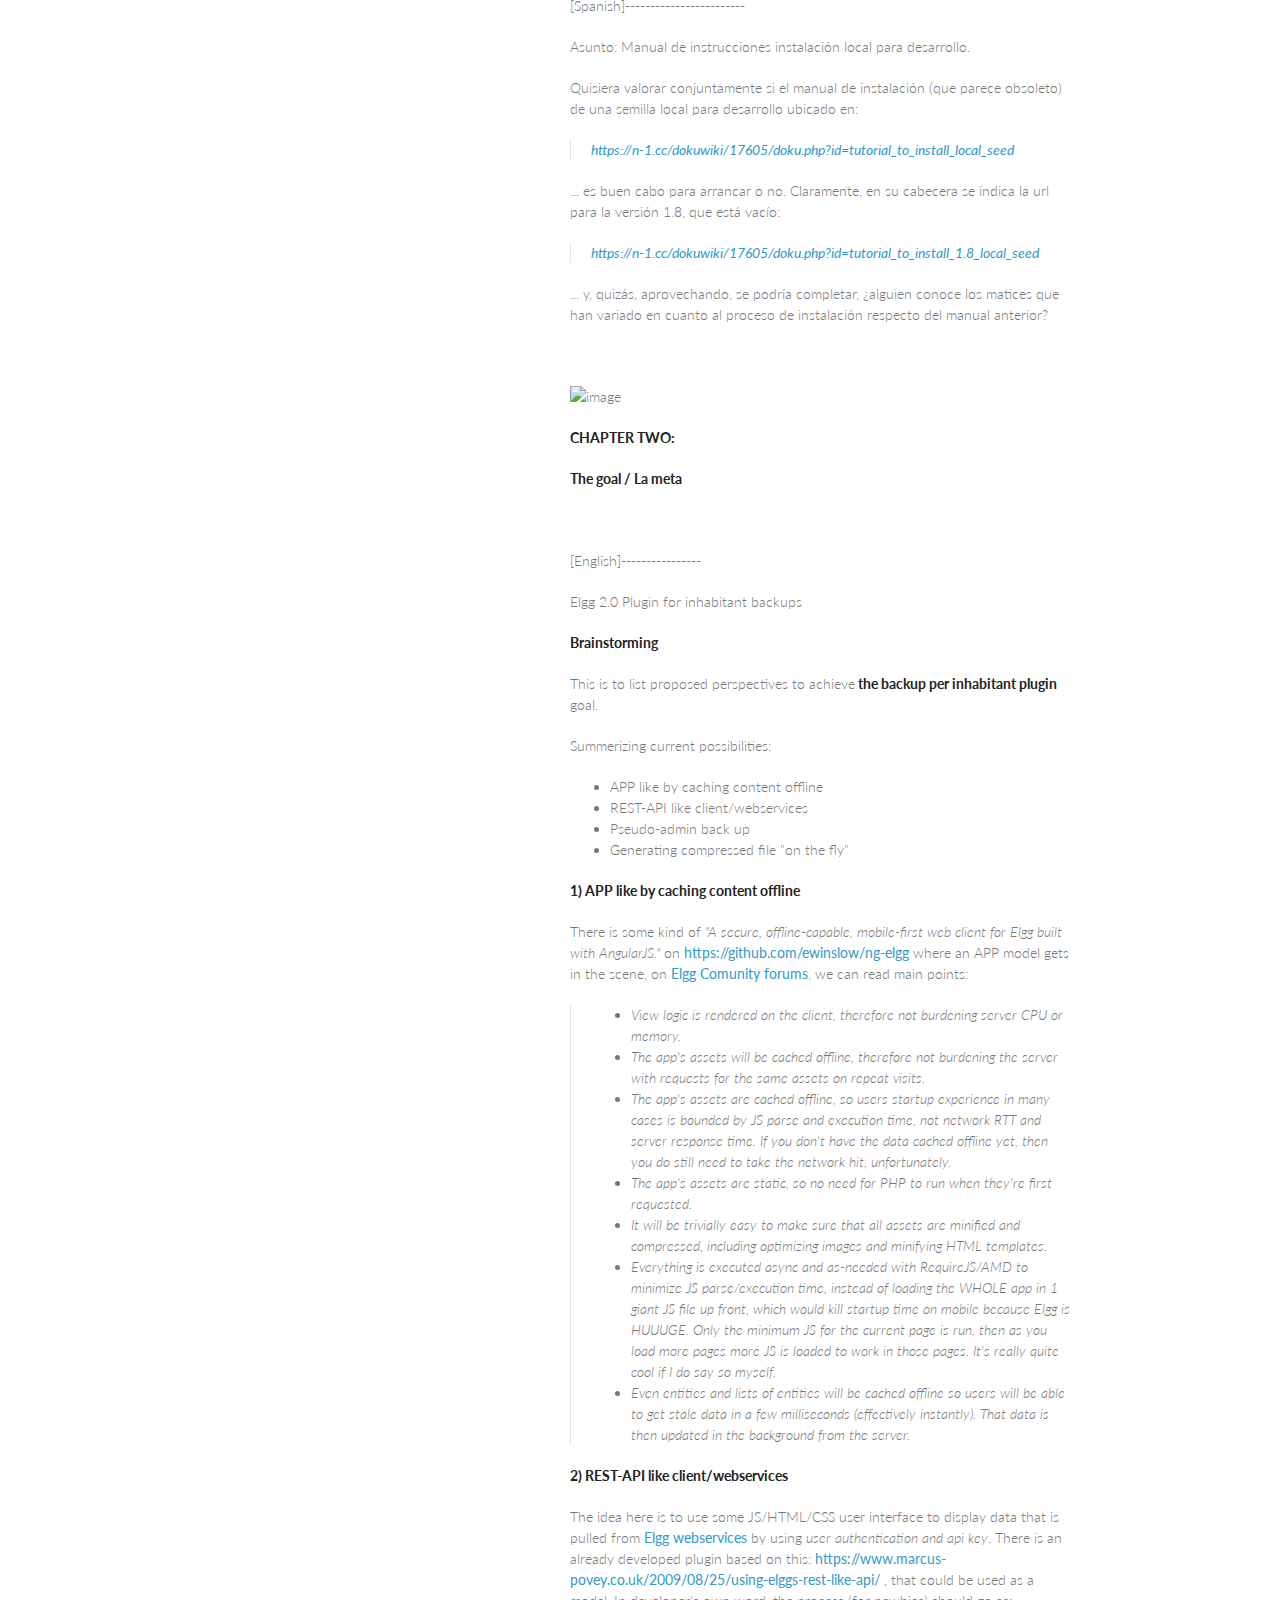
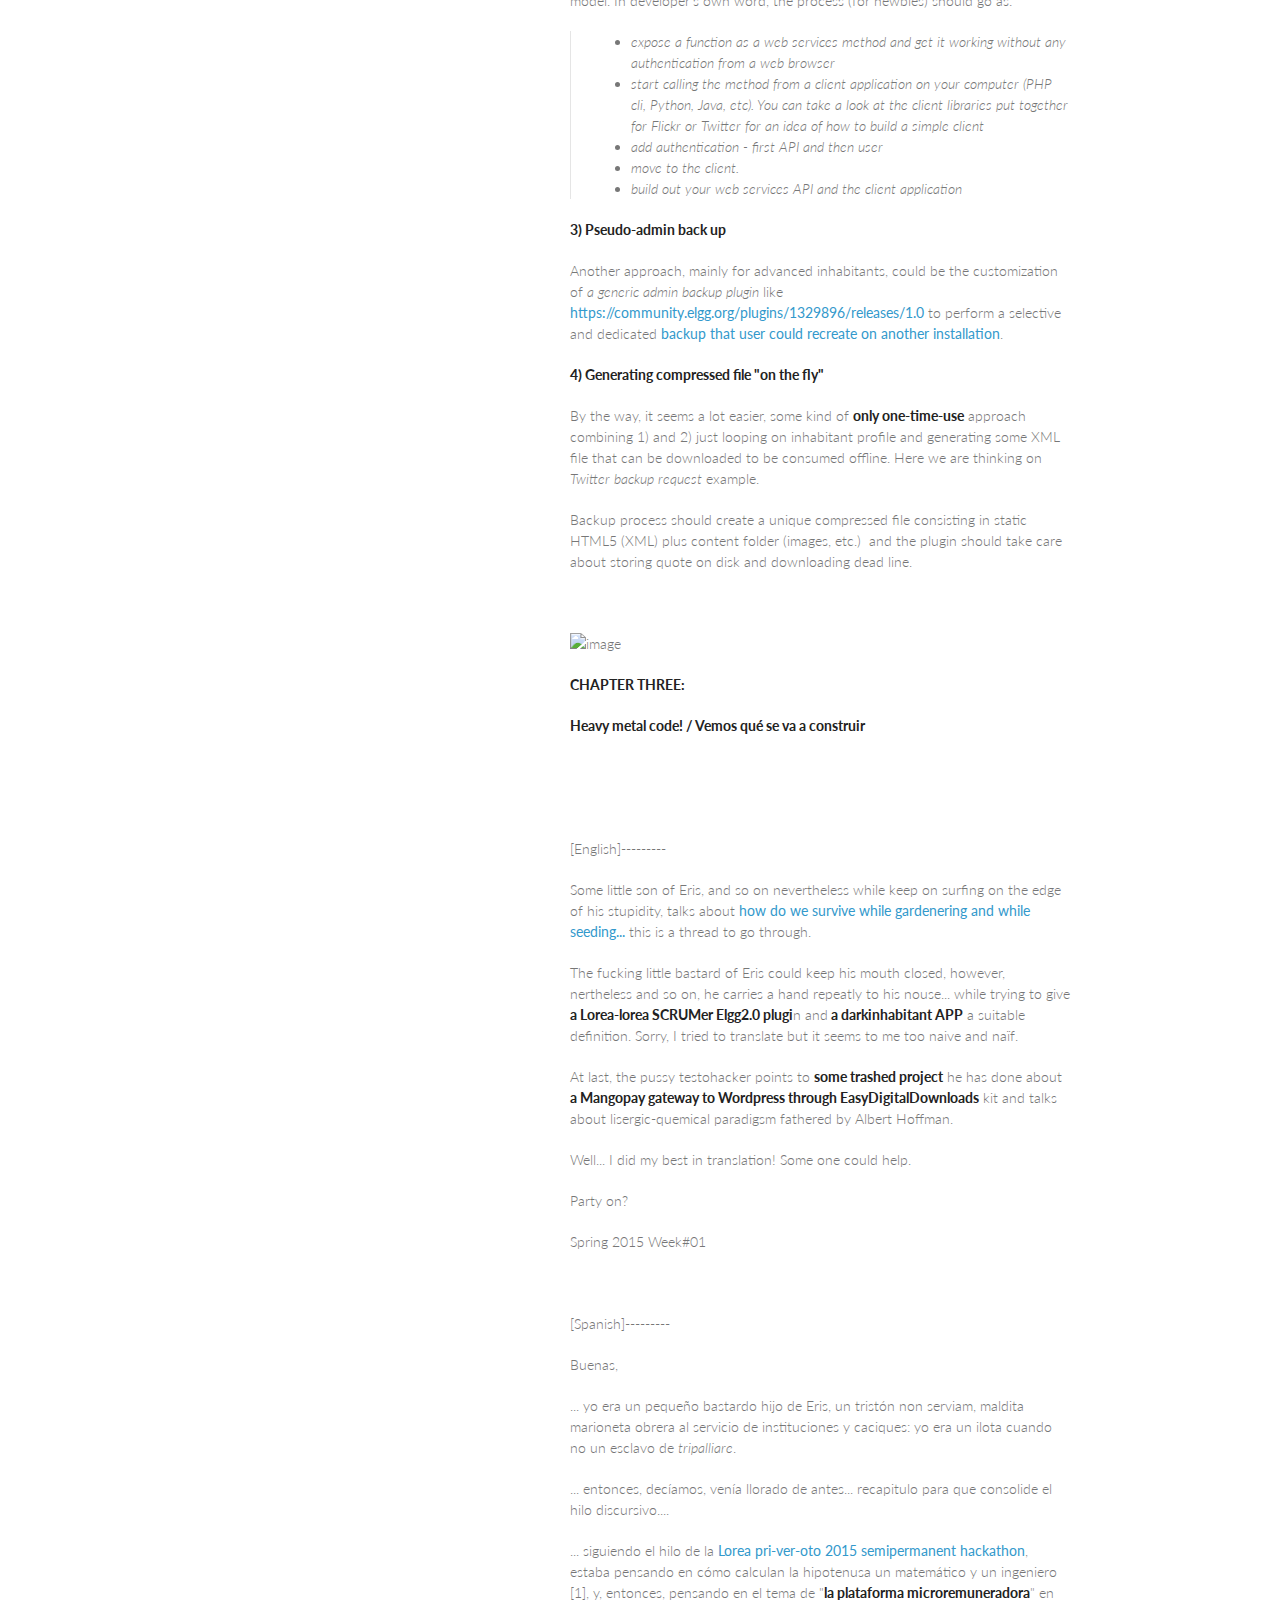
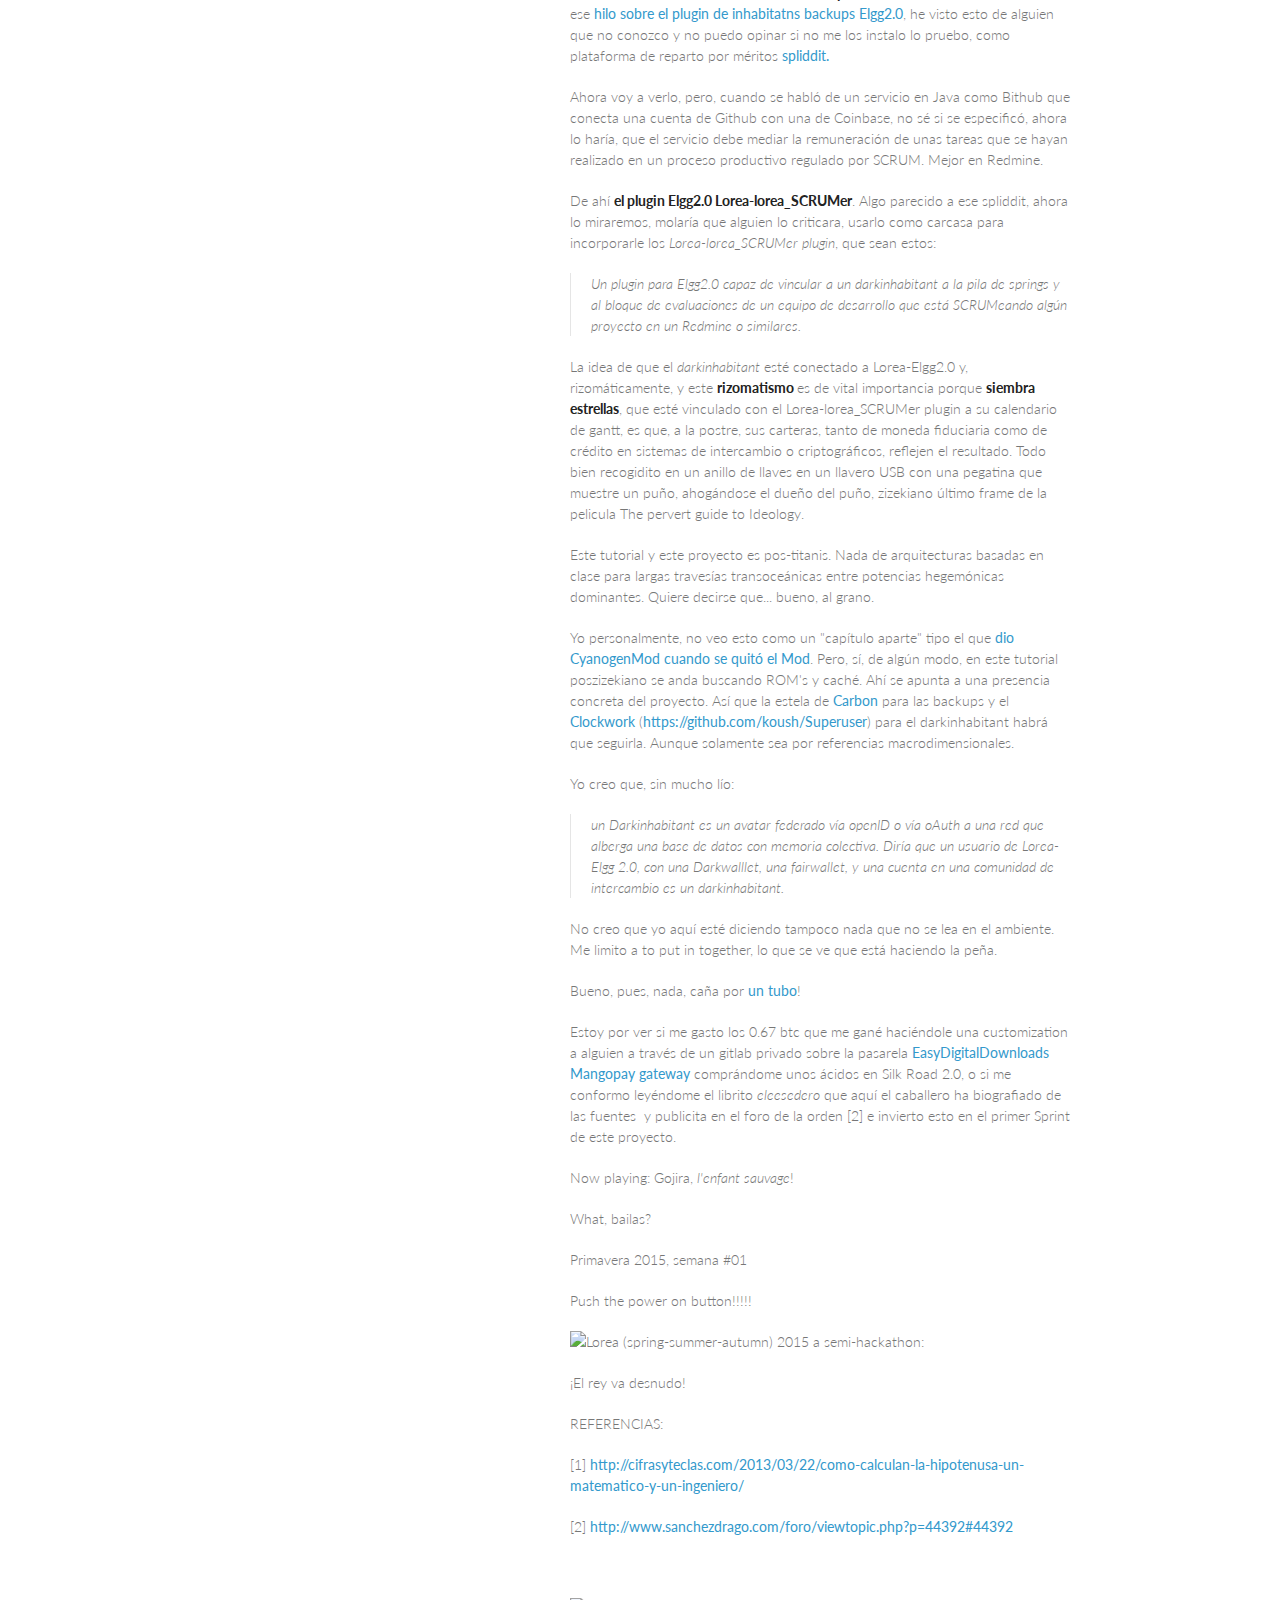
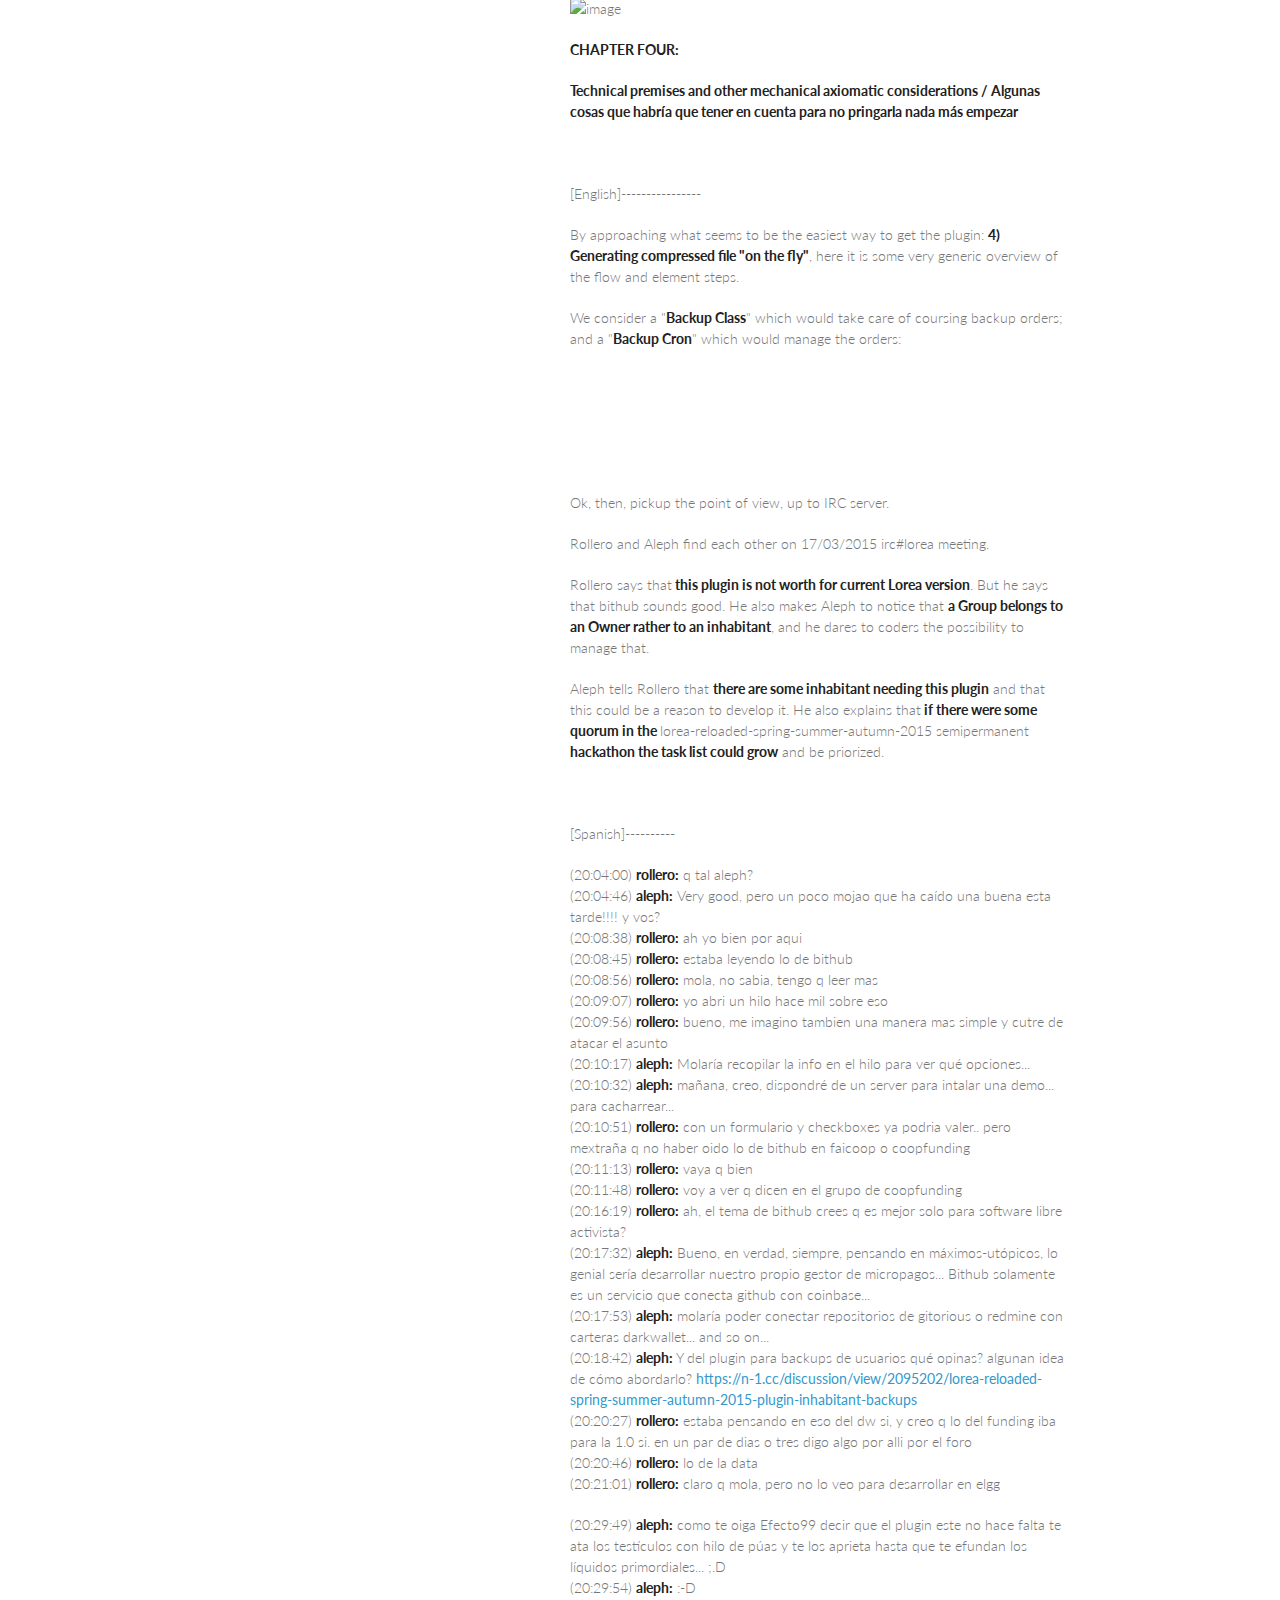
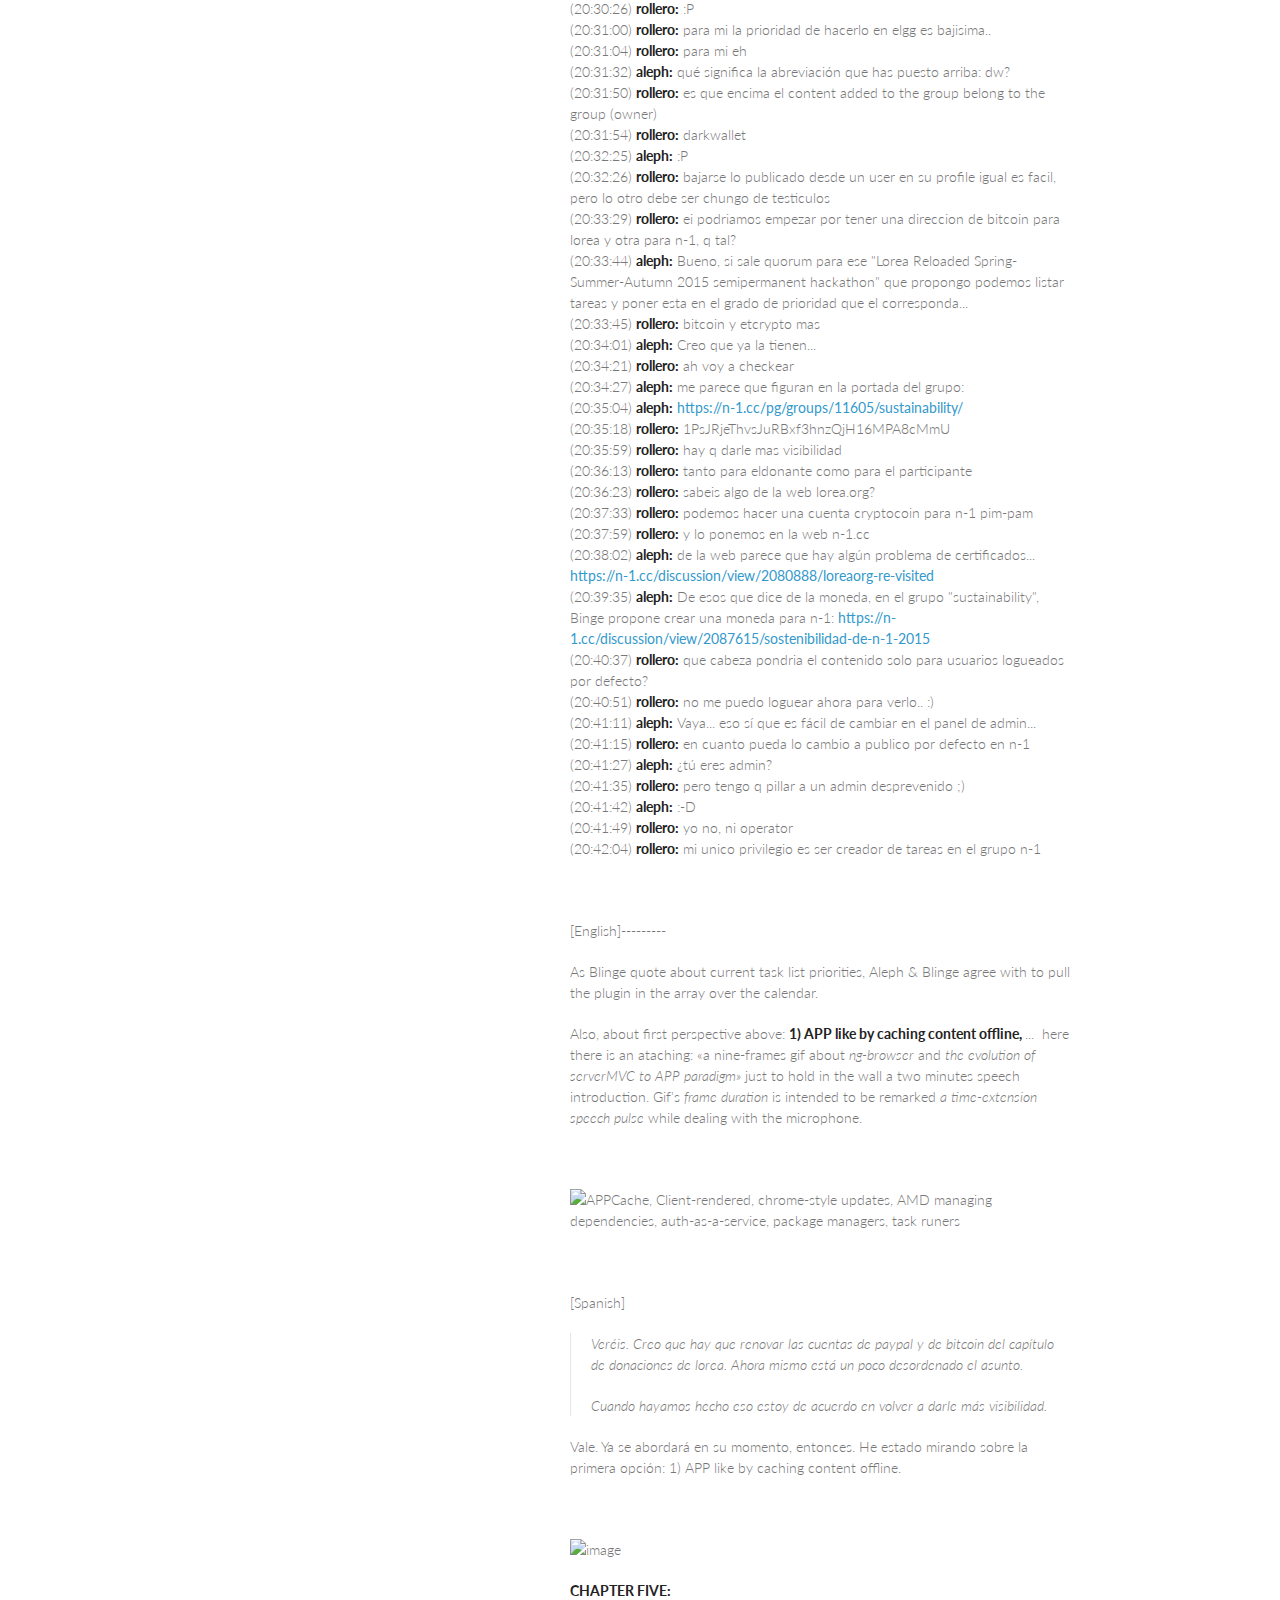
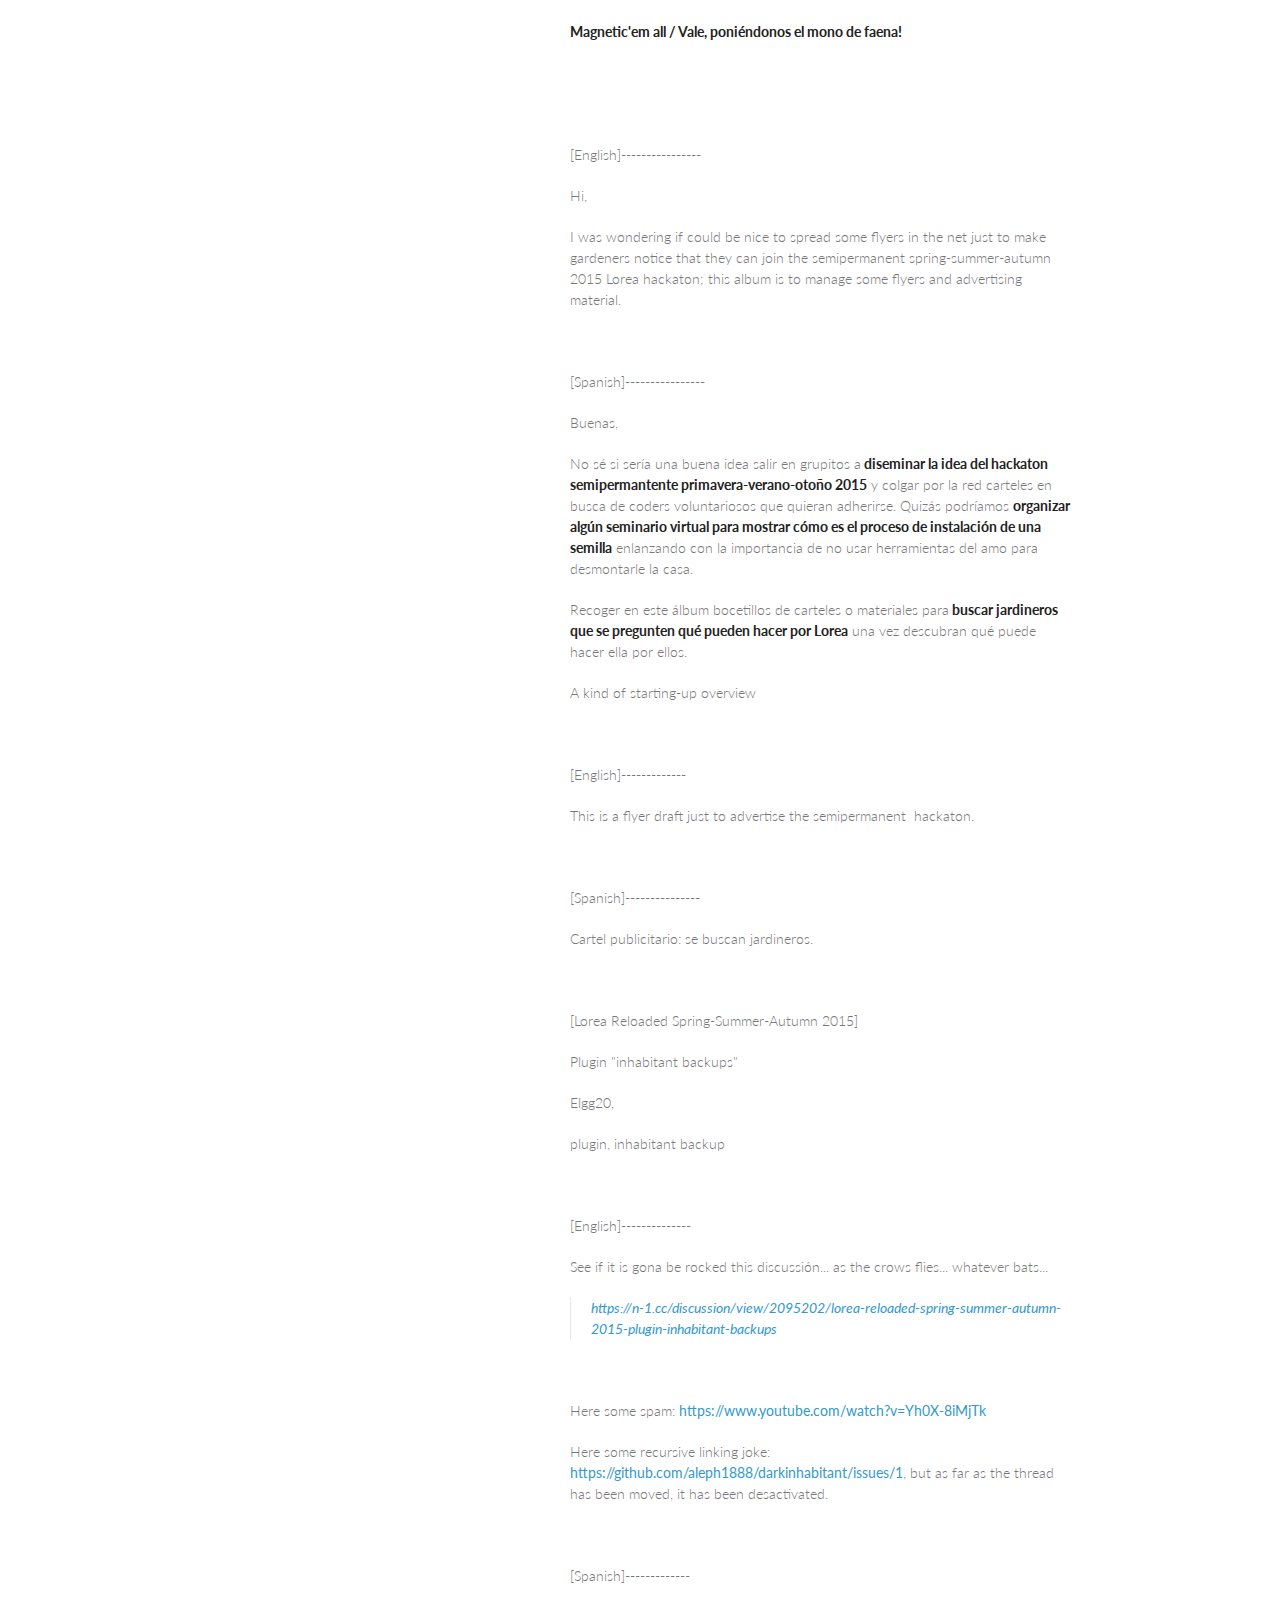
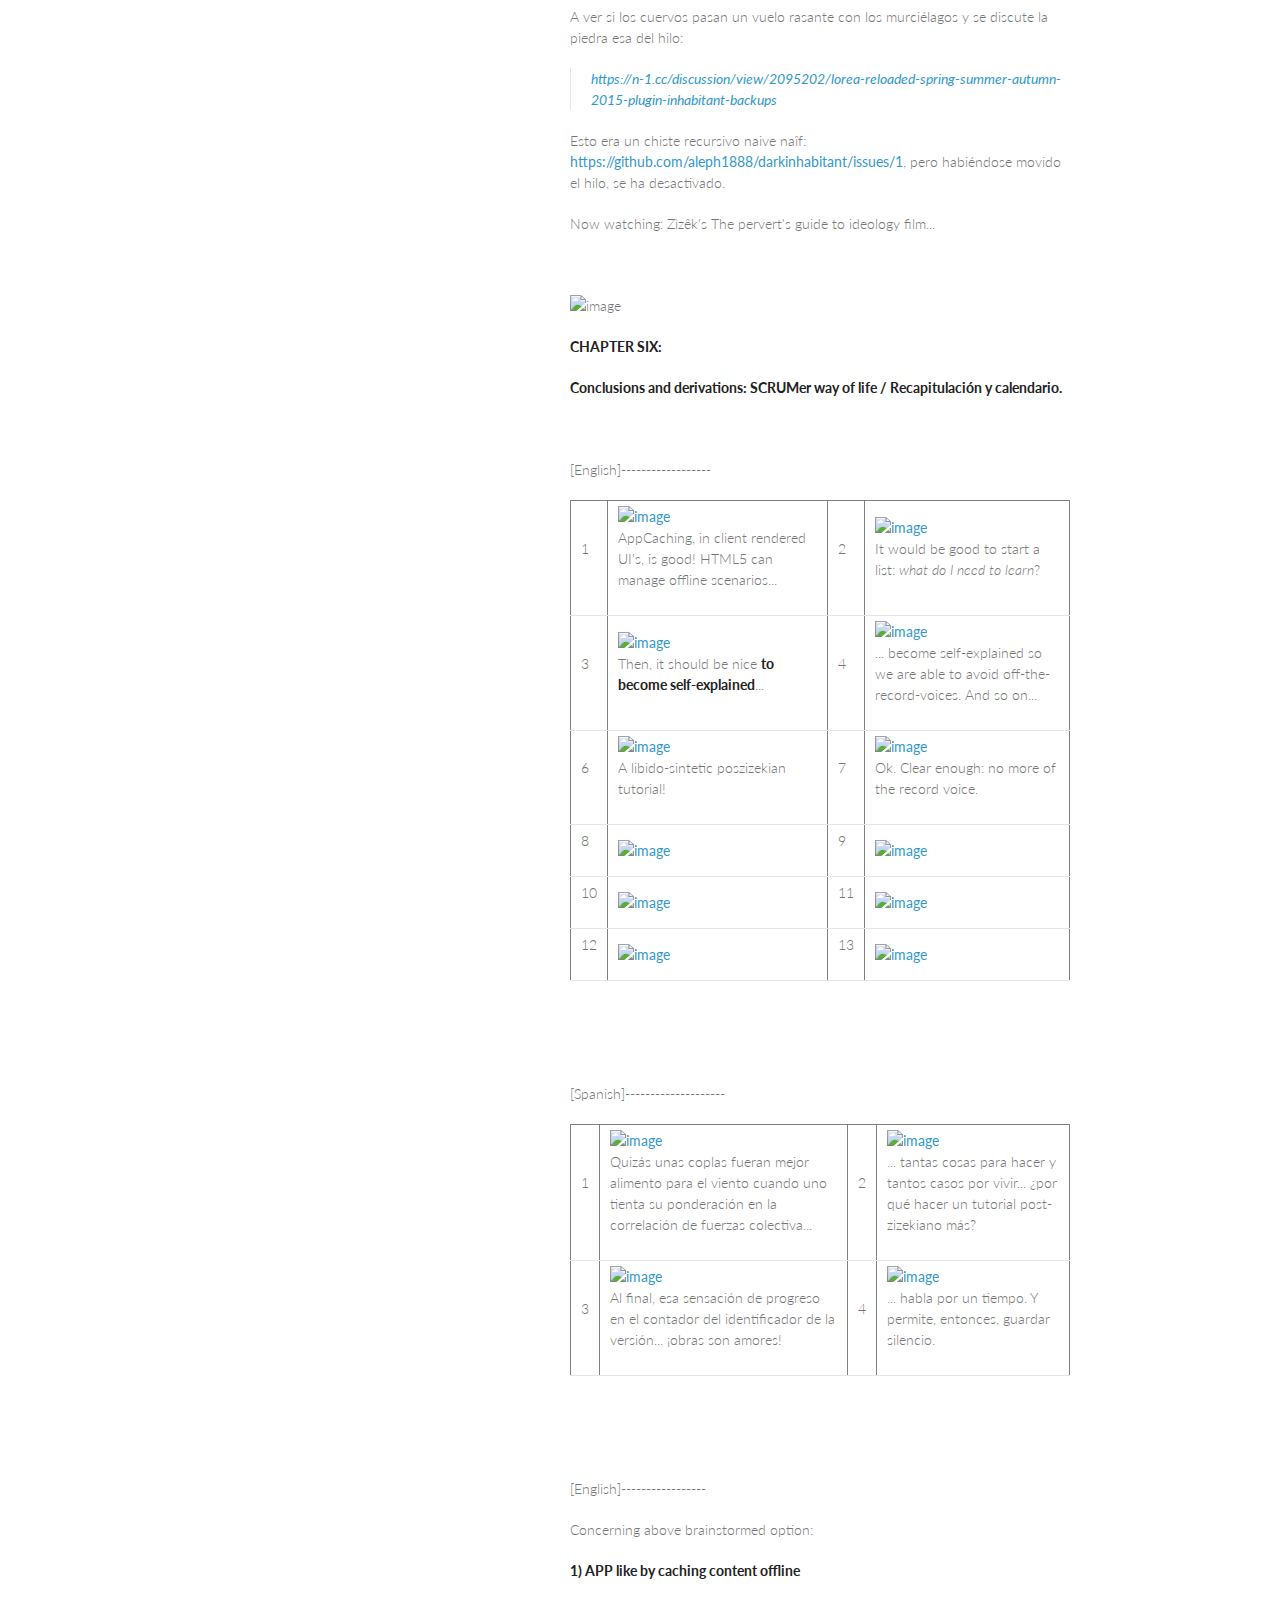
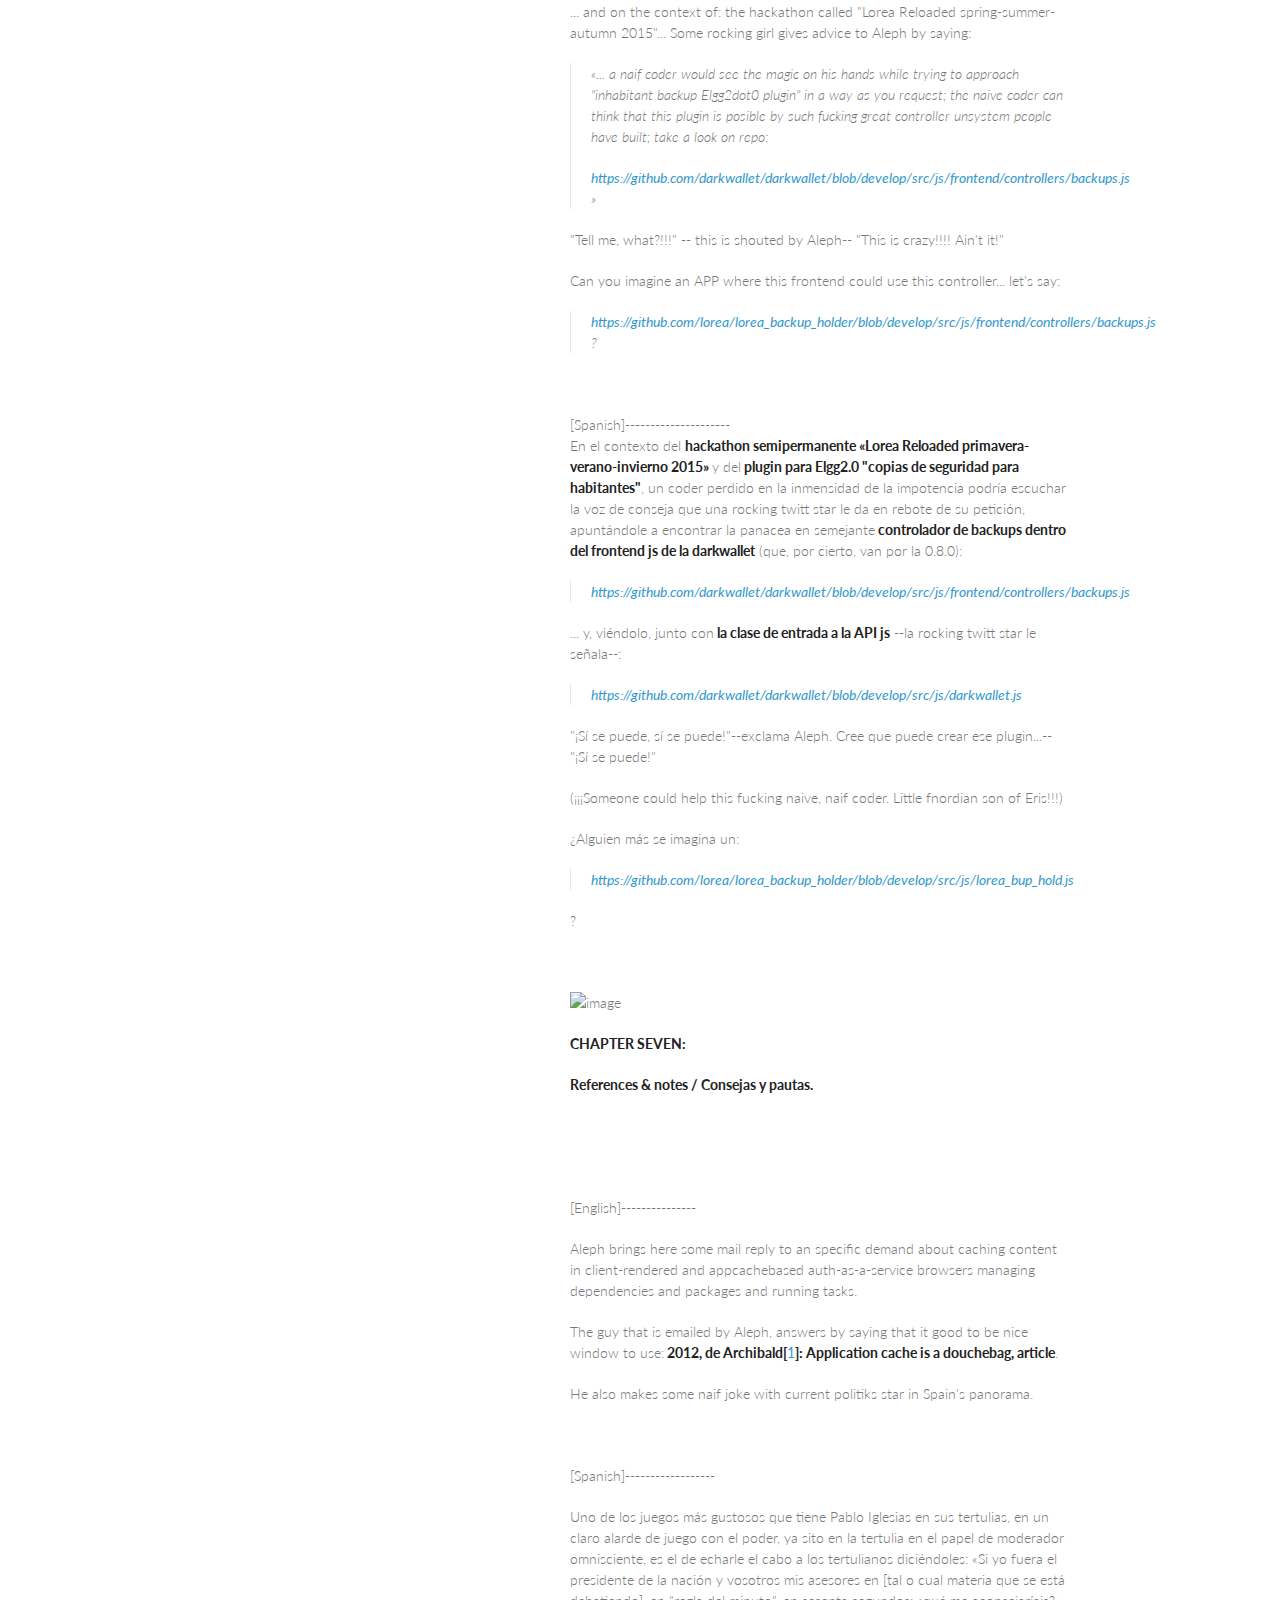
==== commit e028a785: "A better raw data menu!" ====
--- a/index.html
+++ b/index.html
@@ -25,10 +25,11 @@
           <li><a href="https://github.com/aleph1888/darkinhabitant/zipball/master">Download <strong>ZIP File</strong></a></li>
           <li><a href="https://github.com/aleph1888/darkinhabitant/tarball/master">Download <strong>TAR Ball</strong></a></li>
           <li><a href="https://github.com/aleph1888/darkinhabitant">View On <strong>GitHub</strong></a></li>
-          <li><a href="exe/book/book_body.html"> Html raw book! (updated Spring 2015)</a></li>
-          <li><a href="exe/book/tutorial.html"> Html raw tutorial! (updated Spring 2015)</a></li>
         </ul>
-		<p><img width="100%" src="exe/caratula.jpg"></p>
+        <p class="view"><a href="exe/book/book_body.html"> Html raw book! <small>aleph1888/lorea-bup_holder</small></a>   (updated Spring 2015)</p>
+        <p class="view"><a href="exe/book/tutorial.html">Html raw tutorial! <small>aleph1888/darkinhabitant</small>  (updated Spring 2015)</a></p>
+        <p class="view"><a href="https://eartesania.wordpress.com/2015/02/06/2580/">aleph1888 <small>e/artesania</small>  (updated Summer 2015)</a></p>
+        <p><img width="100%" src="exe/caratula.jpg"></p>
       </header>
       <section>
         <p></p>
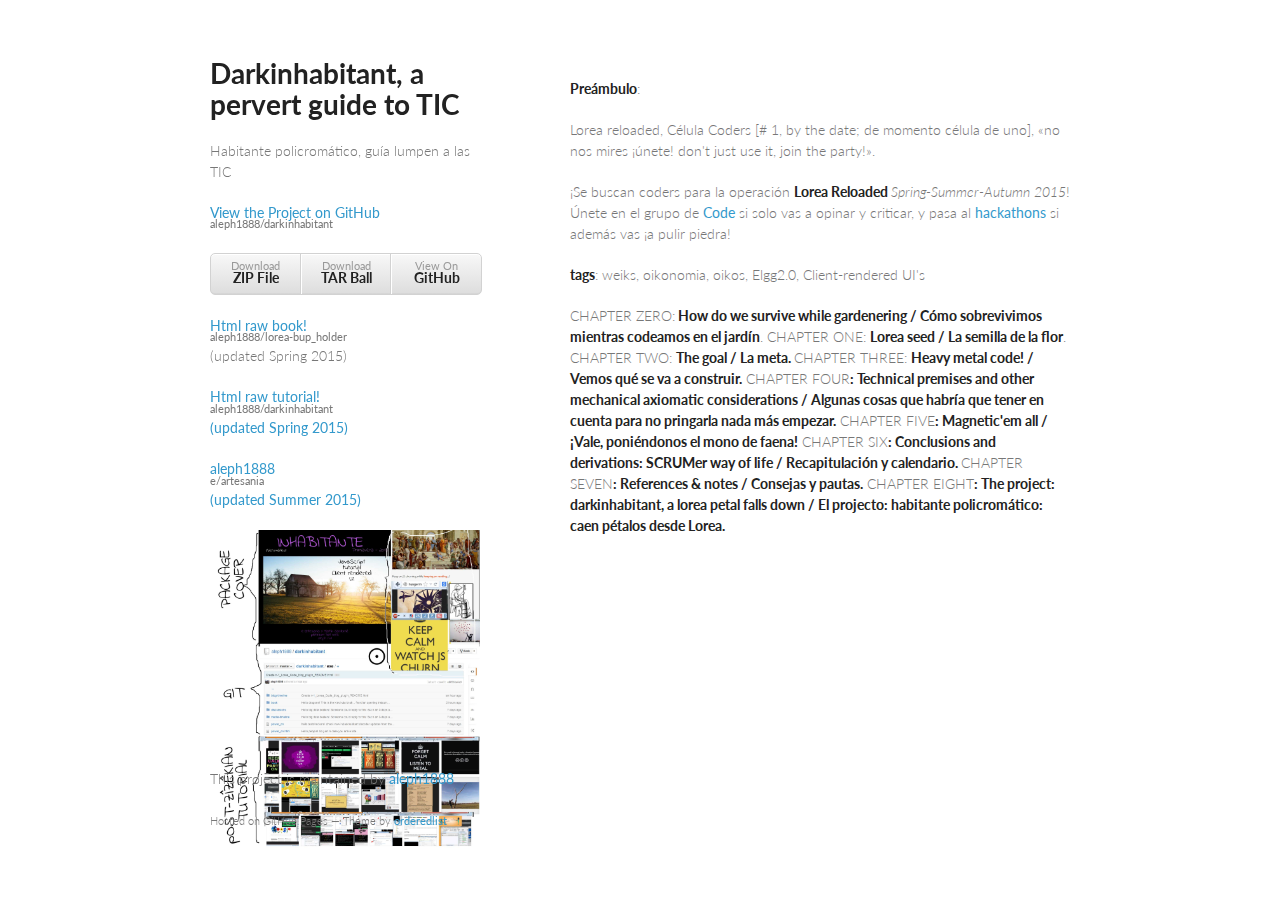
==== commit 599fed1a: "Update index.html" ====
--- a/index.html
+++ b/index.html
@@ -46,793 +46,7 @@
 
 <p> </p>
 
-<p><img alt="image" src="https://eartesania.files.wordpress.com/2014/01/separador.png"><strong> </strong></p>
 
-<p><strong>CHAPTER ZERO: </strong></p>
-
-<p><strong>How do we survive while gardenering / Cómo sobrevivimos mientras codeamos en el jardín</strong></p>
-
-<p> </p>
-
-<p> </p>
-
-<p> </p>
-
-<p>[English]--------------------------</p>
-
-<p>Hi,</p>
-
-<p>This is to take on consideration how do we survive while gardering in Loreas's garden.</p>
-
-<p>The idea of this discussion is to summerize our options and to set starting points to commit them.</p>
-
-<p> </p>
-
-<p>[Spanish]----------------------</p>
-
-<p>Buenas,</p>
-
-<p>Mientras que alguna formación política de nueva generación estructurada en círculos de acción ciudadana no acabe de asaltar el cielo rompiendo con el bipartidismo del régimen del 78 que ha vendido nuestra sociedad a las élites financieras mundiales e instaure por decreto ley una renta básica popular que nos permita dedicarnos a nuestras labores sin preocuparnos del hambre, el techo y los vicios (sin vicios no hay virtudes...) propios y de nuestros familiares, alguien ha cuestionado la viabilidad del "Lorea Reloaded <em>Primavera-verano-otoño 2015 hackathon semipermanente</em>,", que es un tema no por sempiterno menos vigente y necesario de tratar, cuestionándolo en términos de liquidez económica.</p>
-
-<p>Abro este hilo, que luego podría traspasarse a la wiki o a otro lado más pertinente, para ir recopilando propuestas de generación de ingresos y de reparto entre los jardineros que tengan a bien pasarse durante estas tres estaciones por los jardines de Lorea.</p>
-
-<p> </p>
-
-<p>[English]--------------------</p>
-
-<p>Proposition #1: (Criptographic<strong>) crowdfunding, microcredits &amp; microtasks</strong>.</p>
-
-<p>The proposition here is<strong> to use some <a href="https://whispersystems.org/blog/bithub/">bithub </a>based platform</strong> to underneath the gardenering tasks.</p>
-
-<p>Installation summerized process:</p>
-
-<blockquote>
-<p>a) Install Java:</p>
-
-<p>- <a href="https://launchpad.net/ubuntu/+source/openjdk-7">https://launchpad.net/ubuntu/+source/openjdk-7</a></p>
-
-<p>b) Install Apache Maven:</p>
-
-<p>- <a href="http://maven.apache.org/guides/getting-started/maven-in-five-minutes.html">http://maven.apache.org/guides/getting-started/maven-in-five-minutes.html</a></p>
-
-<p>c) Get Github and Coinbase accounts:</p>
-
-<p>- <a href="https://github.com">https://github.com</a></p>
-
-<p>- <a href="https://www.coinbase.com/">https://www.coinbase.com/</a></p>
-
-<p>d) Install Bithub:</p>
-
-<p>- <a href="https://github.com/WhisperSystems/BitHub/blob/master/README.md">https://github.com/WhisperSystems/BitHub/blob/master/README.md</a></p>
-</blockquote>
-
-<p> </p>
-
-<p>[Spanish]</p>
-
-<p>Propuesta #1: <strong>Microreparto de microfinanciación colectiva</strong> (en moneda criptográfica)</p>
-
-<p>Esta propuesta se vertebra en los conceptos de los microcréditos y la financiación multitudinaria sobre los ejes de la propiedad colectiva. En síntesis, la propuesta propone:<strong> habilitar un entorno (o repositorio) de programación distribuida (tipo git) capaz de recibir las microdonaciones y capaz de asignarlas a microtareas que una vez realizadas y <em>commiteadas </em>liberen la retribución correspondiente al coder que efectúa el <em>pull request</em>.</strong></p>
-
-<p>En este paradigma, por encima de monedas fiduciarias y monedas sociales, las monedas criptográficas ofrecen desde ya entornos habilitadores de tal modelo. Es un ejemplo de esto bithub: <a href="https://whispersystems.org/blog/bithub">https://whispersystems.org/blog/bithub</a>.</p>
-
-<p>Ni que decir tiene que la experiencia podría derivar idealmente, mediante y durante ulteriores hackathones, en el desarrollo de herramientas API para incorporar al entorno <em>monedas sociales</em> como<a href="https://www.integralces.net/?lang=es"> iCES</a> (sistema que a día de hoy ya implementa OpenTransact y OAuth2); o, en la misma línea, integrar la plataforma dentro de la <a href="https://www.fair.coop/fairnetwork">red </a><a href="https://fair.coop/">Fair.coop</a> usand <a href="https://fair.coop/es/faircoop/"><em>faircoins </em></a>en lugar de <em>bitcoins</em> para lo cual sería muy útil, a priori, incluir el proyecto de esta <em>plataforma de microremuneración distribuida</em> en <a href="https://fair.coop/es/fairstarts-una-red-de-incubadoras-para-la-economia-colaborativa-y-la-produccion-p2p/">la incubadora de la cooperativa justa</a>.</p>
-
-<p> </p>
-
-<p> </p>
-
-<p><img alt="image" src="https://eartesania.files.wordpress.com/2014/01/separador.png"><strong> </strong></p>
-
-<p><strong>CHAPTER ONE: </strong></p>
-
-<p><strong>Lorea seed / La semilla de la flor</strong></p>
-
-<p> </p>
-
-<p> </p>
-
-<p>[English]--------------------------</p>
-
-<p>Hi, It'd be nice to use this discussion to manage the updating of the tutorial to install local seed, located on this wiki's group.</p>
-
-<blockquote>
-<p><a href="https://n-1.cc/dokuwiki/17605/doku.php?id=tutorial_to_install_local_seed">https://n-1.cc/dokuwiki/17605/doku.php?id=tutorial_to_install_local_seed</a></p>
-</blockquote>
-
-<p>Every thing needed to be updated should finish on new version tutorial:</p>
-
-<blockquote>
-<p><a href="https://n-1.cc/dokuwiki/17605/doku.php?id=tutorial_to_install_1.8_local_seed">https://n-1.cc/dokuwiki/17605/doku.php?id=tutorial_to_install_1.8_local_seed</a></p>
-</blockquote>
-
-<p> </p>
-
-<p>[Spanish]------------------------</p>
-
-<p>Asunto: Manual de instrucciones instalación local para desarrollo.</p>
-
-<p>Quisiera valorar conjuntamente si el manual de instalación (que parece obsoleto) de una semilla local para desarrollo ubicado en:</p>
-
-<blockquote>
-<p><a href="https://n-1.cc/dokuwiki/17605/doku.php?id=tutorial_to_install_local_seed">https://n-1.cc/dokuwiki/17605/doku.php?id=tutorial_to_install_local_seed</a></p>
-</blockquote>
-
-<p>... es buen cabo para arrancar o no. Claramente, en su cabecera se indica la url para la versión 1.8, que está vacío:</p>
-
-<blockquote>
-<p><a href="https://n-1.cc/dokuwiki/17605/doku.php?id=tutorial_to_install_1.8_local_seed">https://n-1.cc/dokuwiki/17605/doku.php?id=tutorial_to_install_1.8_local_seed</a></p>
-</blockquote>
-
-<p>... y, quizás, aprovechando, se podría completar, ¿alguien conoce los matices que han variado en cuanto al proceso de instalación respecto del manual anterior?</p>
-
-<p> </p>
-
-<p><img alt="image" src="https://eartesania.files.wordpress.com/2014/01/separador.png"></p>
-
-<p><strong>CHAPTER TWO: </strong></p>
-
-<p><strong>The goal / La meta</strong></p>
-
-<p> </p>
-
-<p>[English]----------------</p>
-
-<p>Elgg 2.0 Plugin for inhabitant backups</p>
-
-<p><strong>Brainstorming</strong></p>
-
-<p>This is to list proposed perspectives to achieve<strong> the backup per inhabitant plugin </strong>goal.</p>
-
-<p>Summerizing current possibilities:</p>
-
-<ul>
-    <li>APP like by caching content offline</li>
-    <li>REST-API like client/webservices</li>
-    <li>Pseudo-admin back up</li>
-    <li>Generating compressed file "on the fly"</li>
-</ul>
-
-<p><strong>1) APP like by caching content offline</strong></p>
-
-<p>There is some kind of<em> "A secure, offline-capable, mobile-first web client for Elgg built with AngularJS."</em> on <a href="https://github.com/ewinslow/ng-elgg">https://github.com/ewinslow/ng-elgg</a> where an APP model gets in the scene, on<a href="https://community.elgg.org/discussion/view/1579767/evan-winslow-great-thinking-about-the-elgg-20-consider-reading-it?offset=10"> Elgg Comunity forums</a>, we can read main points:</p>
-
-<blockquote>
-<ul>
-    <li>View logic is rendered on the client, therefore not burdening server CPU or memory.</li>
-    <li>The app's assets will be cached offline, therefore not burdening the server with requests for the same assets on repeat visits.</li>
-    <li>The app's assets are cached offline, so users startup experience in many cases is bounded by JS parse and execution time, not network RTT and server response time. If you don't have the data cached offline yet, then you do still need to take the network hit, unfortunately.</li>
-    <li>The app's assets are static, so no need for PHP to run when they're first requested.</li>
-    <li>It will be trivially easy to make sure that all assets are minified and compressed, including optimizing images and minifying HTML templates.</li>
-    <li>Everything is executed async and as-needed with RequireJS/AMD to minimize JS parse/execution time, instead of loading the WHOLE app in 1 giant JS file up front, which would kill startup time on mobile because Elgg is HUUUGE. Only the minimum JS for the current page is run, then as you load more pages more JS is loaded to work in those pages. It's really quite cool if I do say so myself.</li>
-    <li>Even entities and lists of entities will be cached offline so users will be able to get stale data in a few milliseconds (effectively instantly). That data is then updated in the background from the server.</li>
-</ul>
-</blockquote>
-
-<p><strong>2) REST-API like client/webservices</strong></p>
-
-<p>The idea here is to use some JS/HTML/CSS user interface to display data that is pulled from <a href="http://docs.elgg.org/wiki/Web_Services">Elgg webservices</a> by using <em>user authentication and api key</em>. There is an already developed plugin based on this: <a href="https://www.marcus-povey.co.uk/2009/08/25/using-elggs-rest-like-api/">https://www.marcus-povey.co.uk/2009/08/25/using-elggs-rest-like-api/</a> , that could be used as a model. In developer's own word, the process (for newbies) should go as:</p>
-
-<blockquote>
-<ul>
-    <li>expose a function as a web services method and get it working without any authentication from a web browser</li>
-    <li>start calling the method from a client application on your computer (PHP cli, Python, Java, etc). You can take a look at the client libraries put together for Flickr or Twitter for an idea of how to build a simple client</li>
-    <li>add authentication - first API and then user</li>
-    <li>move to the client.</li>
-    <li>build out your web services API and the client application</li>
-</ul>
-</blockquote>
-
-<p><strong>3) Pseudo-admin back up</strong></p>
-
-<p>Another approach, mainly for advanced inhabitants, could be the customization of <em>a generic admin backup plugin</em> like<a href="http://https://community.elgg.org/plugins/1329896/releases/1.0"> </a><a href="https://community.elgg.org/plugins/1329896/releases/1.0">https://community.elgg.org/plugins/1329896/releases/1.0</a> to perform a selective and dedicated<a href="http://learn.elgg.org/en/stable/admin/backup-restore.html"> backup that user could recreate on another installation</a>.</p>
-
-<p><strong>4) Generating compressed file "on the fly"</strong></p>
-
-<p>By the way, it seems a lot easier, some kind of <strong>only one-time-use</strong> approach combining 1) and 2) just looping on inhabitant profile and generating some XML file that can be downloaded to be consumed offline. Here we are thinking on <em>Twitter backup request</em> example.</p>
-
-<p>Backup process should create a unique compressed file consisting in static HTML5 (XML) plus content folder (images, etc.)  and the plugin should take care about storing quote on disk and downloading dead line.</p>
-
-<p> </p>
-
-<p><img alt="image" src="https://eartesania.files.wordpress.com/2014/01/separador.png"><strong> </strong></p>
-
-<p><strong>CHAPTER THREE: </strong></p>
-
-<p><strong>Heavy metal code! / Vemos qué se va a construir</strong></p>
-
-<p> </p>
-
-<p> </p>
-
-<p>[English]---------</p>
-
-<p>Some little son of Eris, and so on nevertheless while keep on surfing on the edge of his stupidity, talks about <a href="https://n-1.cc/discussion/view/2095287/lorea-reloaded-spring-summer-autumn-2015-how-do-we-survive-while-gardenering-como-sobrevivimos-mientras-codeamos-en-el-jardin">how do we survive while gardenering and while seeding...</a> this is a thread to go through.</p>
-
-<p>The fucking little bastard of Eris could keep his mouth closed, however, nertheless and so on, he carries a hand repeatly to his nouse... while trying to give <strong>a Lorea-lorea SCRUMer Elgg2.0 plugi</strong>n and<strong> a darkinhabitant APP</strong> a suitable definition. Sorry, I tried to translate but it seems to me too naive and naïf.</p>
-
-<p>At last, the pussy testohacker points to <strong>some trashed project</strong> he has done about <strong>a Mangopay gateway to Wordpress through EasyDigitalDownloads</strong> kit and talks about lisergic-quemical paradigsm fathered by Albert Hoffman.</p>
-
-<p>Well... I did my best in translation! Some one could help.</p>
-
-<p>Party on?</p>
-
-<p>Spring 2015 Week#01</p>
-
-<p> </p>
-
-<p>[Spanish]---------</p>
-
-<p>Buenas,</p>
-
-<p>... yo era un pequeño bastardo hijo de Eris, un tristón non serviam, maldita marioneta obrera al servicio de instituciones y caciques: yo era un ilota cuando no un esclavo de <em>tripalliare</em>.</p>
-
-<p>... entonces, decíamos, venía llorado de antes... recapitulo para que consolide el hilo discursivo....</p>
-
-<p>... siguiendo el hilo de la <a href="https://n-1.cc/blog/view/2095213/lorea-reloaded-spring-summer-autumn-2015">Lorea pri-ver-oto 2015 semipermanent hackathon</a>, estaba pensando en cómo calculan la hipotenusa un matemático y un ingeniero [1], y, entonces, pensando en el tema de "<strong>la plataforma microremuneradora</strong>" en ese <a href="https://n-1.cc/discussion/view/2095202/lorea-reloaded-spring-summer-autumn-2015-plugin-inhabitant-backups">hilo sobre el plugin de inhabitatns backups Elgg2.0</a>, he visto esto de alguien que no conozco y no puedo opinar si no me los instalo lo pruebo, como plataforma de reparto por méritos <a href="http://www.spliddit.org/apps/credit">spliddit.</a></p>
-
-<p>Ahora voy a verlo, pero, cuando se habló de un servicio en Java como Bithub que conecta una cuenta de Github con una de Coinbase, no sé si se especificó, ahora lo haría, que el servicio debe mediar la remuneración de unas tareas que se hayan realizado en un proceso productivo regulado por SCRUM. Mejor en Redmine.</p>
-
-<p>De ahí <strong>el plugin Elgg2.0 Lorea-lorea_SCRUMer</strong>. Algo parecido a ese spliddit, ahora lo miraremos, molaría que alguien lo criticara, usarlo como carcasa para incorporarle los<em> Lorea-lorea_SCRUMer plugin</em>, que sean estos:</p>
-
-<blockquote>
-<p>Un plugin para Elgg2.0 capaz de vincular a un darkinhabitant a la pila de springs y al bloque de evaluaciones de un equipo de desarrollo que está SCRUMeando algún proyecto en un Redmine o similares.</p>
-</blockquote>
-
-<p>La idea de que el <em>darkinhabitant </em>esté conectado a Lorea-Elgg2.0 y, rizomáticamente, y este <strong>rizomatismo </strong>es de vital importancia porque <strong>siembra estrellas</strong>, que esté vinculado con el Lorea-lorea_SCRUMer plugin a su calendario de gantt, es que, a la postre, sus carteras, tanto de moneda fiduciaria como de crédito en sistemas de intercambio o criptográficos, reflejen el resultado. Todo bien recogidito en un anillo de llaves en un llavero USB con una pegatina que muestre un puño, ahogándose el dueño del puño, zizekiano último frame de la pelicula The pervert guide to Ideology.</p>
-
-<p>Este tutorial y este proyecto es pos-titanis. Nada de arquitecturas basadas en clase para largas travesías transoceánicas entre potencias hegemónicas dominantes. Quiere decirse que... bueno, al grano.</p>
-
-<p>Yo personalmente, no veo esto como un "capítulo aparte" tipo el que <a href="http://www.cyanogenmod.org/blog/a_new_chapter">dio CyanogenMod cuando se quitó el Mod</a>. Pero, sí, de algún modo, en este tutorial poszizekiano se anda buscando ROM's y caché. Ahí se apunta a una presencia concreta del proyecto. Así que la estela de <a href="http://www.xatakandroid.com/productividad-herramientas/carbon-te-permite-hacer-copias-de-seguridad-de-tus-aplicaciones-y-datos-en-android-sin-ser-root">Carbon</a> para las backups y el <a href="http://www.xatakandroid.com/productividad-herramientas/clockworkmod-superuser-ya-disponible-en-google-play">Clockwork </a>(<a href="https://github.com/koush/Superuser">https://github.com/koush/Superuser</a>) para el darkinhabitant habrá que seguirla. Aunque solamente sea por referencias macrodimensionales.</p>
-
-<p>Yo creo que, sin mucho lío:</p>
-
-<blockquote>
-<p>un <em>Darkinhabitant </em>es un avatar federado vía openID o vía oAuth a una red que alberga una base de datos con memoria colectiva. Diría que un usuario de Lorea-Elgg 2.0, con una Darkwalllet, una fairwallet, y una cuenta en una comunidad de intercambio es un darkinhabitant.</p>
-</blockquote>
-
-<p>No creo que yo aquí esté diciendo tampoco nada que no se lea en el ambiente. Me limito a to put in together, lo que se ve que está haciendo la peña.</p>
-
-<p>Bueno, pues, nada, caña por<a href="https://github.com/aleph1888/torsocks"> un tubo</a>!</p>
-
-<p>Estoy por ver si me gasto los 0.67 btc que me gané haciéndole una customization a alguien a través de un gitlab privado sobre la pasarela <a href="https://github.com/aleph1888/mangopay_edd_plugin_web">EasyDigitalDownloads Mangopay gateway</a> comprándome unos ácidos en Silk Road 2.0, o si me conformo leyéndome el librito <em>eleesedero </em>que aquí el caballero ha biografiado de las fuentes  y publicita en el foro de la orden [2] e invierto esto en el primer Sprint de este proyecto.</p>
-
-<p>Now playing: Gojira, <em>l'enfant sauvage</em>!</p>
-
-<p>What, bailas?</p>
-
-<p>Primavera 2015, semana #01</p>
-
-<p>Push the power on button!!!!!</p>
-
-<p><img alt="Lorea (spring-summer-autumn) 2015 a semi-hackathon:" src="https://raw.githubusercontent.com/aleph1888/darkinhabitant/develop/img/darkhabitant.png"></p>
-
-<p>¡El rey va desnudo!</p>
-
-<p>REFERENCIAS:</p>
-
-<p>[1] <a href="http://cifrasyteclas.com/2013/03/22/como-calculan-la-hipotenusa-un-matematico-y-un-ingeniero/">http://cifrasyteclas.com/2013/03/22/como-calculan-la-hipotenusa-un-matematico-y-un-ingeniero/</a></p>
-
-<p>[2] <a href="http://www.sanchezdrago.com/foro/viewtopic.php?p=44392#44392">http://www.sanchezdrago.com/foro/viewtopic.php?p=44392#44392</a></p>
-
-<p> </p>
-
-<p><img alt="image" src="https://eartesania.files.wordpress.com/2014/01/separador.png"><strong> </strong></p>
-
-<p><strong>CHAPTER FOUR: </strong></p>
-
-<p><strong>Technical premises and other mechanical axiomatic considerations / Algunas cosas que habría que tener en cuenta para no pringarla nada más empezar</strong></p>
-
-<p> </p>
-
-<p>[English]----------------</p>
-
-<p>By approaching what seems to be the easiest way to get the plugin: <strong>4) Generating compressed file "on the fly"</strong>, here it is some very generic overview of the flow and element steps.</p>
-
-<p>We consider a "<strong>Backup Class</strong>" which would take care of coursing backup orders; and a "<strong>Backup Cron</strong>" which would manage the orders:</p>
-
-<p> </p>
-
-<p><img alt="" src="https://lakurrealidad.files.wordpress.com/2015/03/backup-plugin.png"></p>
-
-<p> </p>
-
-<p>Ok, then, pickup the point of view, up to IRC server.</p>
-
-<p>Rollero and Aleph find each other on 17/03/2015 irc#lorea meeting.</p>
-
-<p>Rollero says that<strong> this plugin is not worth for current Lorea version</strong>. But he says that bithub sounds good. He also makes Aleph to notice that <strong>a Group belongs to an Owner rather to an inhabitant</strong>, and he dares to coders the possibility to manage that.</p>
-
-<p>Aleph tells Rollero that <strong>there are some inhabitant needing this plugin</strong> and that this could be a reason to develop it. He also explains that<strong> if there were some quorum in the </strong>lorea-reloaded-spring-summer-autumn-2015 semipermanent <strong>hackathon the task list could grow</strong> and be priorized.</p>
-
-<p> </p>
-
-<p>[Spanish]----------</p>
-
-<p>(20:04:00) <strong>rollero:</strong> q tal aleph?<br>
-(20:04:46) <strong>aleph:</strong> Very good, pero un poco mojao que ha caído una buena esta tarde!!!! y vos?<br>
-(20:08:38) <strong>rollero:</strong> ah yo bien por aqui<br>
-(20:08:45) <strong>rollero:</strong> estaba leyendo lo de bithub<br>
-(20:08:56) <strong>rollero:</strong> mola, no sabia, tengo q leer mas<br>
-(20:09:07) <strong>rollero:</strong> yo abri un hilo hace mil sobre eso<br>
-(20:09:56) <strong>rollero:</strong> bueno, me imagino tambien una manera mas simple y cutre de atacar el asunto<br>
-(20:10:17) <strong>aleph:</strong> Molaría recopilar la info en el hilo para ver qué opciones...<br>
-(20:10:32) <strong>aleph:</strong> mañana, creo, dispondré de un server para intalar una demo... para cacharrear...<br>
-(20:10:51) <strong>rollero:</strong> con un formulario y checkboxes ya podria valer.. pero mextraña q no haber oido lo de bithub en faicoop o coopfunding<br>
-(20:11:13) <strong>rollero:</strong> vaya q bien<br>
-(20:11:48) <strong>rollero:</strong> voy a ver q dicen en el grupo de coopfunding<br>
-(20:16:19) <strong>rollero:</strong> ah, el tema de bithub crees q es mejor solo para software libre activista?<br>
-(20:17:32) <strong>aleph:</strong> Bueno, en verdad, siempre, pensando en máximos-utópicos, lo genial sería desarrollar nuestro propio gestor de micropagos... Bithub solamente es un servicio que conecta github con coinbase...<br>
-(20:17:53) <strong>aleph:</strong> molaría poder conectar repositorios de gitorious o redmine con carteras darkwallet... and so on...<br>
-(20:18:42) <strong>aleph:</strong> Y del plugin para backups de usuarios qué opinas? algunan idea de cómo abordarlo? <a href="https://n-1.cc/discussion/view/2095202/lorea-reloaded-spring-summer-autumn-2015-plugin-inhabitant-backups">https://n-1.cc/discussion/view/2095202/lorea-reloaded-spring-summer-autumn-2015-plugin-inhabitant-backups</a><br>
-(20:20:27) <strong>rollero:</strong> estaba pensando en eso del dw si, y creo q lo del funding iba para la 1.0 si. en un par de dias o tres digo algo por alli por el foro<br>
-(20:20:46) <strong>rollero:</strong> lo de la data<br>
-(20:21:01) <strong>rollero:</strong> claro q mola, pero no lo veo para desarrollar en elgg</p>
-
-<p>(20:29:49) <strong>aleph:</strong> como te oiga Efecto99 decir que el plugin este no hace falta te ata los testículos con hilo de púas y te los aprieta hasta que te efundan los líquidos primordiales... ;.D<br>
-(20:29:54) <strong>aleph:</strong> :-D<br>
-(20:30:26) <strong>rollero:</strong> :P<br>
-(20:31:00) <strong>rollero:</strong> para mi la prioridad de hacerlo en elgg es bajisima..<br>
-(20:31:04) <strong>rollero:</strong> para mi eh<br>
-(20:31:32) <strong>aleph:</strong> qué significa la abreviación que has puesto arriba: dw?<br>
-(20:31:50) <strong>rollero:</strong> es que encima el content added to the group belong to the group (owner)<br>
-(20:31:54) <strong>rollero:</strong> darkwallet<br>
-(20:32:25) <strong>aleph:</strong> :P<br>
-(20:32:26) <strong>rollero:</strong> bajarse lo publicado desde un user en su profile igual es facil, pero lo otro debe ser chungo de testiculos<br>
-(20:33:29) <strong>rollero:</strong> ei podriamos empezar por tener una direccion de bitcoin para lorea y otra para n-1, q tal?<br>
-(20:33:44) <strong>aleph:</strong> Bueno, si sale quorum para ese "Lorea Reloaded Spring-Summer-Autumn 2015 semipermanent hackathon" que propongo podemos listar tareas y poner esta en el grado de prioridad que el corresponda...<br>
-(20:33:45) <strong>rollero:</strong> bitcoin y etcrypto mas<br>
-(20:34:01) <strong>aleph:</strong> Creo que ya la tienen...<br>
-(20:34:21) <strong>rollero:</strong> ah voy a checkear<br>
-(20:34:27) <strong>aleph:</strong> me parece que figuran en la portada del grupo:<br>
-(20:35:04) <strong>aleph:</strong> <a href="https://n-1.cc/pg/groups/11605/sustainability/">https://n-1.cc/pg/groups/11605/sustainability/</a><br>
-(20:35:18) <strong>rollero:</strong> 1PsJRjeThvsJuRBxf3hnzQjH16MPA8cMmU<br>
-(20:35:59) <strong>rollero:</strong> hay q darle mas visibilidad<br>
-(20:36:13) <strong>rollero:</strong> tanto para eldonante como para el participante<br>
-(20:36:23) <strong>rollero:</strong> sabeis algo de la web lorea.org?<br>
-(20:37:33) <strong>rollero:</strong> podemos hacer una cuenta cryptocoin para n-1 pim-pam<br>
-(20:37:59) <strong>rollero:</strong> y lo ponemos en la web n-1.cc<br>
-(20:38:02) <strong>aleph:</strong> de la web parece que hay algún problema de certificados... <a href="https://n-1.cc/discussion/view/2080888/loreaorg-re-visited">https://n-1.cc/discussion/view/2080888/loreaorg-re-visited</a><br>
-(20:39:35) <strong>aleph:</strong> De esos que dice de la moneda, en el grupo "sustainability", Binge propone crear una moneda para n-1: <a href="https://n-1.cc/discussion/view/2087615/sostenibilidad-de-n-1-2015">https://n-1.cc/discussion/view/2087615/sostenibilidad-de-n-1-2015</a><br>
-(20:40:37) <strong>rollero:</strong> que cabeza pondria el contenido solo para usuarios logueados por defecto?<br>
-(20:40:51) <strong>rollero:</strong> no me puedo loguear ahora para verlo.. :)<br>
-(20:41:11) <strong>aleph:</strong> Vaya... eso sí que es fácil de cambiar en el panel de admin...<br>
-(20:41:15) <strong>rollero:</strong> en cuanto pueda lo cambio a publico por defecto en n-1<br>
-(20:41:27) <strong>aleph:</strong> ¿tú eres admin?<br>
-(20:41:35) <strong>rollero:</strong> pero tengo q pillar a un admin desprevenido ;)<br>
-(20:41:42) <strong>aleph:</strong> :-D<br>
-(20:41:49) <strong>rollero:</strong> yo no, ni operator<br>
-(20:42:04) <strong>rollero:</strong> mi unico privilegio es ser creador de tareas en el grupo n-1</p>
-
-<p> </p>
-
-<p>[English]---------</p>
-
-<p>As Blinge quote about current task list priorities, Aleph &amp; Blinge agree with to pull the plugin in the array over the calendar.</p>
-
-<p>Also, about first perspective above: <strong>1) APP like by caching content offline, </strong>...  here there is an ataching: «a nine-frames gif about <em>ng-browser</em> and <em>the evolution of serverMVC to APP paradigm»</em> just to hold in the wall a two minutes speech introduction. Gif's<em> frame duration</em> is intended to be remarked<em> a time-extension speech pulse</em> while dealing with the microphone.</p>
-
-<p> </p>
-
-<p><img alt="APPCache, Client-rendered, chrome-style updates, AMD managing dependencies, auth-as-a-service, package managers, task runers" src="https://lakurrealidad.files.wordpress.com/2015/03/animacion.gif"></p>
-
-<p> </p>
-
-<p>[Spanish]</p>
-
-<blockquote>
-<p>Veréis. Creo que hay que renovar las cuentas de paypal y de bitcoin del capítulo de donaciones de lorea. Ahora mismo está un poco desordenado el asunto.</p>
-
-<p>Cuando hayamos hecho eso estoy de acuerdo en volver a darle más visibilidad.</p>
-</blockquote>
-
-<p>Vale. Ya se abordará en su momento, entonces. He estado mirando sobre la primera opción: 1) APP like by caching content offline.</p>
-
-<p> </p>
-
-<p><img alt="image" src="https://eartesania.files.wordpress.com/2014/01/separador.png"><strong> </strong></p>
-
-<p><strong>CHAPTER FIVE:</strong></p>
-
-<p><strong>Magnetic'em all / Vale, poniéndonos el mono de faena!</strong></p>
-
-<p> </p>
-
-<p> </p>
-
-<p>[English]----------------</p>
-
-<p>Hi,</p>
-
-<p>I was wondering if could be nice to spread some flyers in the net just to make gardeners notice that they can join the semipermanent spring-summer-autumn 2015 Lorea hackaton; this album is to manage some flyers and advertising material.</p>
-
-<p> </p>
-
-<p>[Spanish]----------------</p>
-
-<p>Buenas,</p>
-
-<p>No sé si sería una buena idea salir en grupitos a<strong> diseminar la idea del hackaton semipermantente primavera-verano-otoño 2015</strong> y colgar por la red carteles en busca de coders voluntariosos que quieran adherirse. Quizás podríamos <strong>organizar algún seminario virtual para mostrar cómo es el proceso de instalación de una semilla</strong> enlanzando con la importancia de no usar herramientas del amo para desmontarle la casa.</p>
-
-<p>Recoger en este álbum bocetillos de carteles o materiales para<strong> buscar jardineros que se pregunten qué pueden hacer por Lorea</strong> una vez descubran qué puede hacer ella por ellos.</p>
-
-<p>A kind of starting-up overview</p>
-
-<p> </p>
-
-<p>[English]-------------</p>
-
-<p>This is a flyer draft just to advertise the semipermanent  hackaton.</p>
-
-<p> </p>
-
-<p>[Spanish]---------------</p>
-
-<p>Cartel publicitario: se buscan jardineros.</p>
-
-<p><img alt="" src="https://lakurrealidad.files.wordpress.com/2015/03/loreahackaton.png"></p>
-
-<p>[Lorea Reloaded Spring-Summer-Autumn 2015]</p>
-
-<p>Plugin "inhabitant backups"</p>
-
-<p>Elgg20,</p>
-
-<p>plugin, inhabitant backup</p>
-
-<p> </p>
-
-<p>[English]--------------</p>
-
-<p>See if it is gona be rocked this discussión... as the crows flies... whatever bats...</p>
-
-<blockquote>
-<p><a href="https://n-1.cc/discussion/view/2095202/lorea-reloaded-spring-summer-autumn-2015-plugin-inhabitant-backups">https://n-1.cc/discussion/view/2095202/lorea-reloaded-spring-summer-autumn-2015-plugin-inhabitant-backups</a></p>
-</blockquote>
-
-<p><img alt="" src="https://eartesania.files.wordpress.com/2015/03/above-newsted.png"></p>
-
-<p>Here some spam: <a href="https://www.youtube.com/watch?v=Yh0X-8iMjTk">https://www.youtube.com/watch?v=Yh0X-8iMjTk</a></p>
-
-<p>Here some recursive linking joke: <a href="https://github.com/aleph1888/darkinhabitant/issues/1">https://github.com/aleph1888/darkinhabitant/issues/1</a>, but as far as the thread has been moved, it has been desactivated.</p>
-
-<p> </p>
-
-<p>[Spanish]-------------</p>
-
-<p>A ver si los cuervos pasan un vuelo rasante con los murciélagos y se discute la piedra esa del hilo:</p>
-
-<blockquote>
-<p><a href="https://n-1.cc/discussion/view/2095202/lorea-reloaded-spring-summer-autumn-2015-plugin-inhabitant-backups">https://n-1.cc/discussion/view/2095202/lorea-reloaded-spring-summer-autumn-2015-plugin-inhabitant-backups</a></p>
-</blockquote>
-
-<p>Esto era un chiste recursivo naive naîf: <a href="https://github.com/aleph1888/darkinhabitant/issues/1">https://github.com/aleph1888/darkinhabitant/issues/1</a>, pero habiéndose movido el hilo, se ha desactivado.</p>
-
-<p>Now watching: Zìzêk's The pervert's guide to ideology film...</p>
-
-<p> </p>
-
-<p><img alt="image" src="https://eartesania.files.wordpress.com/2014/01/separador.png"><strong> </strong></p>
-
-<p><strong>CHAPTER SIX: </strong></p>
-
-<p><strong>Conclusions and derivations: SCRUMer way of life / Recapitulación y calendario.</strong></p>
-
-<p> </p>
-
-<p>[English]------------------</p>
-
-<table border="1" width="600px">
-    <tbody>
-        <tr>
-            <td>
-            <p>1</p>
-            </td>
-            <td>
-<a href="https://eartesania.files.wordpress.com/2015/03/tdw02.png"><img alt="image" src="https://eartesania.files.wordpress.com/2015/03/tdw02.png"></a>
-            <p>AppCaching, in client rendered UI's, is good! HTML5 can manage offline scenarios...</p>
-            </td>
-            <td>
-            <p>2</p>
-            </td>
-            <td>
-<a href="https://eartesania.files.wordpress.com/2015/03/tdw05.png"><img alt="image" src="https://eartesania.files.wordpress.com/2015/03/tdw05.png"></a>
-            <p>It would be good to start a list: <em>what do I need to learn</em>?</p>
-            </td>
-        </tr>
-        <tr>
-            <td>
-            <p>3</p>
-            </td>
-            <td>
-<a href="https://eartesania.files.wordpress.com/2015/03/tdw06.png"><img alt="image" src="https://eartesania.files.wordpress.com/2015/03/tdw06.png"></a>
-            <p>Then, it should be nice <strong>to become self-explained</strong>...</p>
-            </td>
-            <td>
-            <p>4</p>
-            </td>
-            <td>
-<a href="https://eartesania.files.wordpress.com/2015/03/tdw08.png"><img alt="image" src="https://eartesania.files.wordpress.com/2015/03/tdw08.png"></a>
-            <p>... become self-explained so we are able to avoid off-the-record-voices. And so on...</p>
-            </td>
-        </tr>
-        <tr>
-            <td>
-            <p>6</p>
-            </td>
-            <td>
-<a href="https://eartesania.files.wordpress.com/2015/03/tdw09.png"><img alt="image" src="https://eartesania.files.wordpress.com/2015/03/tdw09.png"></a>
-            <p>A libido-sintetic poszizekian tutorial!</p>
-            </td>
-            <td>
-            <p>7</p>
-            </td>
-            <td>
-<a href="https://eartesania.files.wordpress.com/2015/03/tdw10.png"><img alt="image" src="https://eartesania.files.wordpress.com/2015/03/tdw10.png"></a>
-            <p>Ok. Clear enough: no more of the record voice.</p>
-            </td>
-        </tr>
-        <tr>
-            <td>
-            <p>8</p>
-            </td>
-            <td><a href="https://eartesania.files.wordpress.com/2015/03/tdw12.png"><img alt="image" src="https://eartesania.files.wordpress.com/2015/03/tdw12.png"></a></td>
-            <td>
-            <p>9</p>
-            </td>
-            <td><a href="https://eartesania.files.wordpress.com/2015/03/tdw13.png"><img alt="image" src="https://eartesania.files.wordpress.com/2015/03/tdw13.png"></a></td>
-        </tr>
-        <tr>
-            <td>
-            <p>10</p>
-            </td>
-            <td><a href="https://eartesania.files.wordpress.com/2015/03/tdw14.png"><img alt="image" src="https://eartesania.files.wordpress.com/2015/03/tdw14.png"></a></td>
-            <td>
-            <p>11</p>
-            </td>
-            <td><a href="https://eartesania.files.wordpress.com/2015/03/tdw15.png"><img alt="image" src="https://eartesania.files.wordpress.com/2015/03/tdw15.png"></a></td>
-        </tr>
-        <tr>
-            <td>
-            <p>12</p>
-            </td>
-            <td><a href="https://eartesania.files.wordpress.com/2015/03/tdw16.png"><img alt="image" src="https://eartesania.files.wordpress.com/2015/03/tdw16.png"></a></td>
-            <td>
-            <p>13</p>
-            </td>
-            <td><a href="https://eartesania.files.wordpress.com/2015/03/tdw20.png"><img alt="image" src="https://eartesania.files.wordpress.com/2015/03/tdw20.png"></a></td>
-        </tr>
-    </tbody>
-</table>
-
-<p> </p>
-
-<p> </p>
-
-<p>[Spanish]--------------------</p>
-
-<table border="1">
-    <tbody>
-        <tr>
-            <td>
-            <p>1</p>
-            </td>
-            <td>
-<a href="https://eartesania.files.wordpress.com/2015/03/tdw00.png"><img alt="image" src="https://eartesania.files.wordpress.com/2015/03/tdw00.png"></a>
-            <p>Quizás unas coplas fueran mejor alimento para el viento cuando uno tienta su ponderación en la correlación de fuerzas colectiva...</p>
-            </td>
-            <td>
-            <p>2</p>
-            </td>
-            <td>
-<a href="https://eartesania.files.wordpress.com/2015/03/tdw07.png"><img alt="image" src="https://eartesania.files.wordpress.com/2015/03/tdw07.png"></a>
-            <p>... tantas cosas para hacer y tantos casos por vivir... ¿por qué hacer un tutorial post-zizekiano más?</p>
-            </td>
-        </tr>
-        <tr>
-            <td>
-            <p>3</p>
-            </td>
-            <td>
-<a href="https://eartesania.files.wordpress.com/2015/03/tdw19.png"><img alt="image" src="https://eartesania.files.wordpress.com/2015/03/tdw19.png"></a>
-            <p>Al final, esa sensación de progreso en el contador del identificador de la versión... ¡obras son amores!</p>
-            </td>
-            <td>
-            <p>4</p>
-            </td>
-            <td>
-<a href="https://eartesania.files.wordpress.com/2015/03/tdw01.png"><img alt="image" src="https://eartesania.files.wordpress.com/2015/03/tdw01.png"></a>
-            <p>... habla por un tiempo. Y permite, entonces, guardar silencio.</p>
-            </td>
-        </tr>
-    </tbody>
-</table>
-
-<p> </p>
-
-<p> </p>
-
-<p>[English]-----------------</p>
-
-<p>Concerning above brainstormed option:</p>
-
-<p><strong>1) APP like by caching content offline</strong></p>
-
-<p>... and on the context of: the hackathon called "Lorea Reloaded spring-summer-autumn 2015"... Some rocking girl gives advice to Aleph by saying:</p>
-
-<blockquote>
-<p>«... a naif coder would see the magic on his hands while trying to approach "inhabitant backup Elgg2dot0 plugin" in a way as you request; the naive coder can think that this plugin is posible by such fucking great controller unsystem people have built; take a look on repo:</p>
-
-<p><a href="https://github.com/darkwallet/darkwallet/blob/develop/src/js/frontend/controllers/backups.js">https://github.com/darkwallet/darkwallet/blob/develop/src/js/frontend/controllers/backups.js</a> »</p>
-</blockquote>
-
-<p>"Tell me, what?!!!" -- this is shouted by Aleph-- "This is crazy!!!! Ain't it!"</p>
-
-<p>Can you imagine an APP where this frontend could use this controller... let's say:</p>
-
-<blockquote>
-<p><a href="https://github.com/lorea/lorea_backup_holder/blob/develop/src/js/frontend/controllers/backups.js">https://github.com/lorea/lorea_backup_holder/blob/develop/src/js/frontend/controllers/backups.js</a> ?</p>
-</blockquote>
-
-<p> </p>
-
-<p>[Spanish]---------------------<br>
-En el contexto del <strong>hackathon semipermanente «Lorea Reloaded primavera-verano-invierno 2015» </strong>y del<strong> plugin para Elgg2.0 "copias de seguridad para habitantes"</strong>, un coder perdido en la inmensidad de la impotencia podría escuchar la voz de conseja que una rocking twitt star le da en rebote de su petición, apuntándole a encontrar la panacea en semejante<strong> controlador de backups dentro del frontend js de la darkwallet</strong> (que, por cierto, van por la 0.8.0):</p>
-
-<blockquote>
-<p><a href="https://github.com/darkwallet/darkwallet/blob/develop/src/js/frontend/controllers/backups.js">https://github.com/darkwallet/darkwallet/blob/develop/src/js/frontend/controllers/backups.js</a></p>
-</blockquote>
-
-<p>... y, viéndolo, junto con<strong> la clase de entrada a la API js</strong> --la rocking twitt star le señala--:</p>
-
-<blockquote>
-<p><a href="https://github.com/darkwallet/darkwallet/blob/develop/src/js/darkwallet.js">https://github.com/darkwallet/darkwallet/blob/develop/src/js/darkwallet.js</a></p>
-</blockquote>
-
-<p>"¡Sí se puede, sí se puede!"--exclama Aleph. Cree que puede crear ese plugin...-- "¡Sí se puede!"</p>
-
-<p>(¡¡¡Someone could help this fucking naive, naif coder. Little fnordian son of Eris!!!)</p>
-
-<p>¿Alguien más se imagina un:</p>
-
-<blockquote>
-<p><a href="https://github.com/lorea/lorea_backup_holder/blob/develop/src/js/lorea_bup_hold.js">https://github.com/lorea/lorea_backup_holder/blob/develop/src/js/lorea_bup_hold.js</a></p>
-</blockquote>
-
-<p>?</p>
-
-<p> </p>
-
-<p><img alt="image" src="https://eartesania.files.wordpress.com/2014/01/separador.png"><strong> </strong></p>
-
-<p><strong>CHAPTER SEVEN: </strong></p>
-
-<p><strong>References &amp; notes / Consejas y pautas.</strong></p>
-
-<p> </p>
-
-<p> </p>
-
-<p>[English]---------------</p>
-
-<p>Aleph brings here some mail reply to an specific demand about caching content in client-rendered and appcachebased auth-as-a-service browsers managing dependencies and packages and running tasks.</p>
-
-<p>The guy that is emailed by Aleph, answers by saying that it good to be nice window to use:<strong> 2012, de Archibald[<a href="http://alistapart.com/article/application-cache-is-a-douchebag">1</a>]: Application cache is a douchebag, article</strong>.</p>
-
-<p>He also makes some naif joke with current politiks star in Spain's panorama.</p>
-
-<p> </p>
-
-<p>[Spanish]------------------</p>
-
-<p>Uno de los juegos más gustosos que tiene Pablo Iglesias en sus tertulias, en un claro alarde de juego con el poder, ya sito en la tertulia en el papel de moderador omnisciente, es el de echarle el cabo a los tertulianos diciéndoles: «Si yo fuera el presidente de la nación y vosotros mis asesores en [tal o cual materia que se está debatiendo], en "regla del minuto", en sesenta segundos: ¿qué me aconsejaríais?»</p>
-
-<p>Pues bien, Aleph, yo aquí, siendo tú el moderador que aguarda mi punto de vista, mi visión-lógica del asunto, si tuviera que asesorarte en un minuto sobre cual es el estado de la cuestión APP en términos generales, tiraría de artículo de 2012, de Archibald[<a href="http://alistapart.com/article/application-cache-is-a-douchebag">1</a>]: Application cache is a douchebag.</p>
-
-<p>Por ahí que se puedan abordar otros temas a partir de esa ventana.</p>
-
-<p>Básicamente explica «el terreno sobre el que las APPs se asientan, arrojándose desde los servidores de html». Da un poco de contexto técnico, tres años atrás, de un proceso que ahora, en tu demanda, se hace vigente: «la necesidad de dotar a los dispositivos móviles de potencia de almacenamiento y autonomía. La explicación tecnológica de este proceso de emancipación de las app como móneras soberanas que se interconectan en ecosistema punto a punto» se hila en una serie de tecnologías y de tipologías de códigos que participan en el proceso. Sobre todo cuando ese, digamos descenso desde el platónico mundo de servidores LAMP, dota de sustancia a un fragmetario cuerpo de particulas flotando entre la WEB y la DEEP WEB.</p>
-
-<p>Si te veo en persona te lo comento en unos minutos. Vamos mirando. Corto y cambio. ¿Sigues con el blog de los mosqueteros y del Dartañan?</p>
-
-<p>[1] <a href="http://alistapart.com/article/application-cache-is-a-douchebag">http://alistapart.com/article/application-cache-is-a-douchebag</a></p>
-
-<p> </p>
-
-<p><img alt="image" src="https://eartesania.files.wordpress.com/2014/01/separador.png"><strong> </strong></p>
-
-<p><strong>CHAPTER EIGHT: </strong></p>
-
-<p><strong>The project: darkinhabitant, a lorea petal falls down / El projecto: habitante policromático: caen pétalos desde Lorea.</strong></p>
-
-<p> </p>
-
-<p>[Spanglish]-------------</p>
-
-<p><strong>Lorea semi-permanent 2015-Spring-Summer-Autumn hackathon</strong>:</p>
-
-<p>Spring: #week 01</p>
-
-<p>What we have already done in this sprint?</p>
-
-<blockquote>
-<p><a href="https://n-1.cc/profile/jacme">aleph</a> publicó una entrada en el blog <a href="https://n-1.cc/blog/view/2096108/tutorial-postzizekiano-darkinhabitant-a-javascript-ui">Tutorial postzîzêkiano: DarkInhabitant, a JavaScript UI</a> en el grupo <a href="https://n-1.cc/g/aprender-programaci%C3%B3n+javascript">JavaScript</a> hace una hora</p>
-</blockquote>
-
-<p>Abordaremos en diez o quince sesiones la construcción de una API Javascript que controle el skeleto de un habitante-oscuro.</p>
-
-<p>Spring: #week 02</p>
-
-<p><strong>Tutorial: lesson 001: becoming a Lorea-dev / Lección 001: Bifurcarse en Lorea-dev</strong></p>
-
-<p><a href="https://n-1.cc/blog/view/2096108/tutorial-postzizekiano-darkinhabitant-a-javascript-ui">Tutorial postzîzêkiano: DarkInhabitant, a JavaScript UI</a> en el grupo <a href="https://n-1.cc/g/aprender-programaci%C3%B3n+javascript">JavaScript</a>:</p>
-
-<blockquote>
-<p>Abordaremos en diez o quince sesiones la construcción de una API Javascript que controle el skeleto de un habitante-oscuro.</p>
-</blockquote>
-
-<p>Hello. Hola.</p>
-
-<p>Just wondering if you also would like to join this post-zîzêkian TIC tutorial. ¿En plan 0-days, me preguntaba cómo podría convertirme en un Lorea-Dev?</p>
-
-<p>The idea of becoming a Lorea Dev, while pulling on the tutorial drived me to:</p>
-
-<blockquote>
-<p><a href="https://github.com/lorea/lorea-dev">https://github.com/lorea/lorea-dev</a></p>
-</blockquote>
-
-<p>¿Qué diantre podría ser lorea/lorea-dev? Había que averiguarlo.</p>
-
-<p>Of course this repo it is not a paradigm of actuality and breaking news, (you can try,<em> try and try</em> as in Jimmy Cliff's song, because <em>you can get it if you really want</em>: some kind of pure vanguard darkinhabitant [1] just in case you feel disgusting with oldsheet repo above). Si te da grimilla que te ponga un enlace a un repositorio de hace cinco años, puedes echarle un vistazo a darkinhabitant [1] que es más novedoso y molón.</p>
-
-<p>Just in case, from 8 days ago, as starting this <strong>semipermanent-hackathon for Lorea's 2015 spring-summer-autumn</strong>, wether you came expecting not to get into "the zone" or wether you are expecting for that, here we are: ¡no sigan este tutorial más allá de esta línea quienes nos sepan nadar o lleven flotador o manguitos!</p>
-
-<p>What's Lorea-dev? Vamos a ver qué es <em>lorea-dev</em>. Y, what is more, vamos a ver qué podemos hacer nosotros por <em>lorea-dev</em>. Did you already fork it?</p>
-
-<p><img alt="Lorea semi-permanent 2015-Spring-Summer-Autumn hackathon: Tutorial: lesson 001: becoming a Lorea-dev" src="https://lakurrealidad.files.wordpress.com/2015/03/tut_becoming_a_lorea_dev_00.png"></p>
-
-<p>Referencias / links:</p>
-
-<p>[1] <a href="https://github.com/aleph1888/darkinhabitant/commit/788254433d5daba3ad5a2d050690eeb00bb786ad">https://github.com/aleph1888/darkinhabitant/commit/788254433d5daba3ad5a2d050690eeb00bb786ad</a></p>
-
-<p> </p>
-
-<p>[English]------------</p>
-
-<p>Hello writers and librarians!!!</p>
-
-<p>I want you: <a href="https://github.com/aleph1888/darkinhabitant/commit/0e6920c1d1f1d68ee8939f7d57a0635a5aa8fd4e">https://github.com/aleph1888/darkinhabitant/commit/0e6920c1d1f1d68ee8939f7d57a0635a5aa8fd4e</a></p>
-
-<p> </p>
-
-<p>[Spanish]-------------</p>
-
-<p>Hola, que propongo que el hackathon semipermanente LOREA primavera-verano-otoño 2015, pasando del subgrupo hackathons, por su condición de semipermanente, que la propuesta es de instalarnos en la wiki del grupo CODE. Aquí pongo enlace a la petición.</p>
-
-<p><a href="https://github.com/aleph1888/darkinhabitant/commit/0e6920c1d1f1d68ee8939f7d57a0635a5aa8fd4e">https://github.com/aleph1888/darkinhabitant/commit/0e6920c1d1f1d68ee8939f7d57a0635a5aa8fd4e</a></p>
-
-<p> </p>
-
-<p>[English]---------------</p>
-
-<p>Fanzine: <a href="https://eartesania.files.wordpress.com/2015/03/keep_calm_party_on_2dot01.png">https://eartesania.files.wordpress.com/2015/03/keep_calm_party_on_2dot01.png</a></p>
-
-<p>APPDemo: <a href="https://github.com/aleph1888/darkinhabitant/blob/master/manifest.json">https://github.com/aleph1888/darkinhabitant/blob/master/manifest.json</a></p>
-
-<p>Wouldn't be nice to make "darkinhabitant based "backup parties" while playing on some "keysinging party" by getting data on phone chat recording room?</p>
-
-<p>Check proto-plugin for Asterisk-PLN-Lorea's SIP voice platform [1]:</p>
-
-<blockquote>
-<p><a href="https://github.com/lorea/rtcheckcalls/pull/1">https://github.com/lorea/rtcheckcalls/pull/1</a></p>
-</blockquote>
-
-<p>[1] <a href="https://github.com/lorea/rtcheckcalls">https://github.com/lorea/rtcheckcalls</a></p>
-
-<p> </p>
-
-<p>
-</p>
       </section>
       <footer>
         <p>This project is maintained by <a href="https://github.com/aleph1888">aleph1888</a></p>
